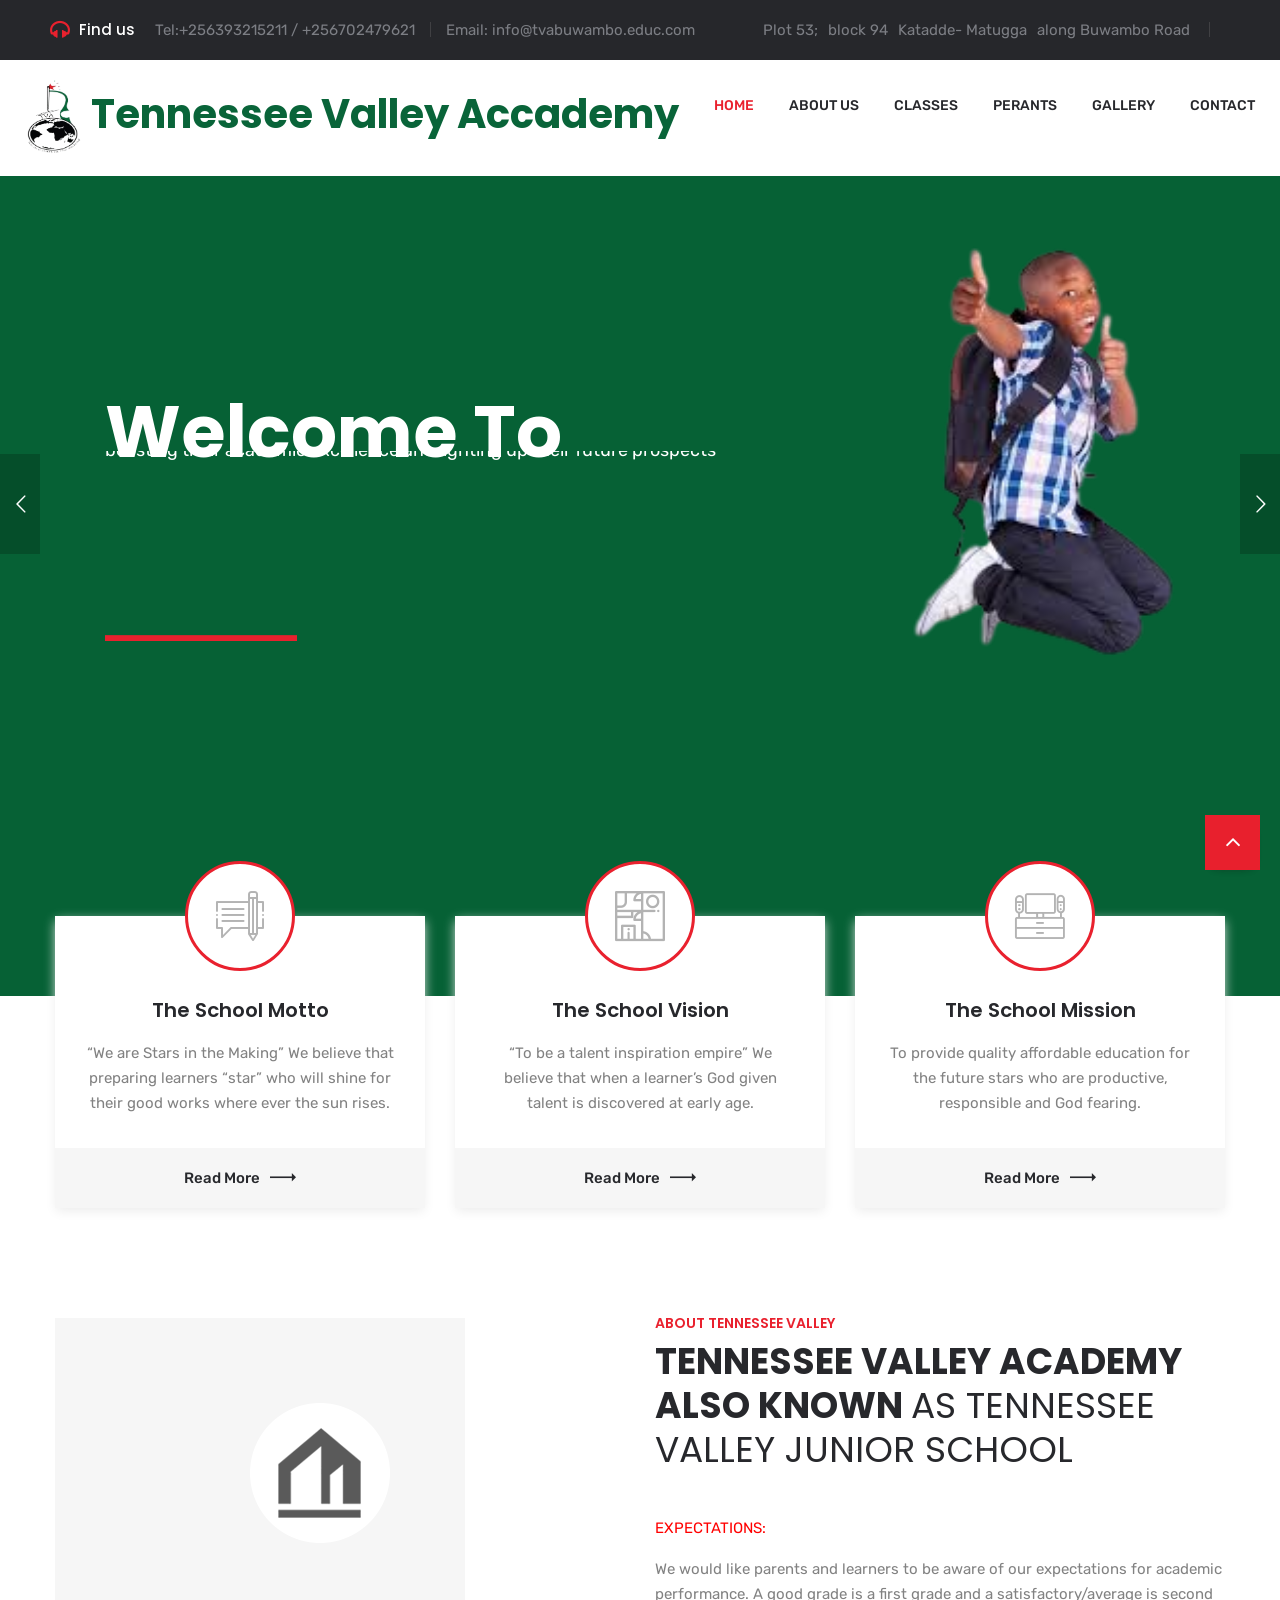
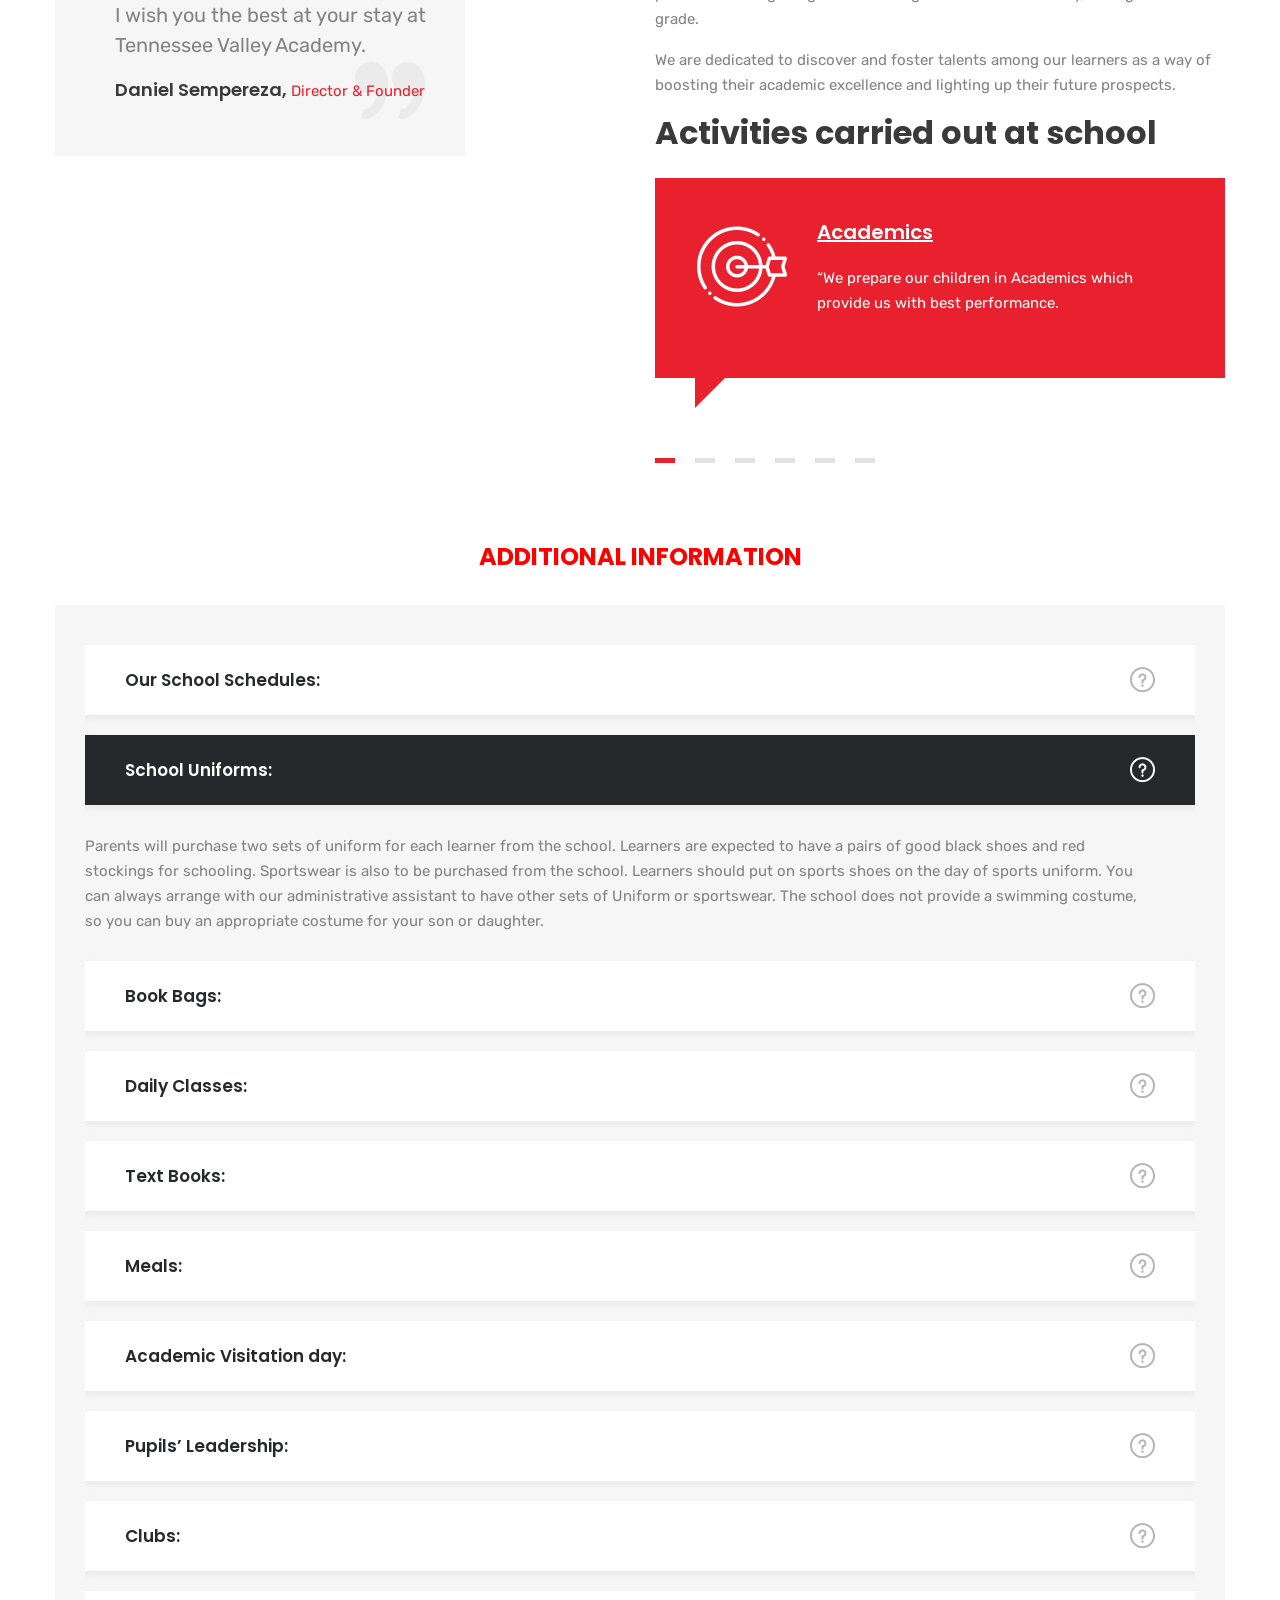
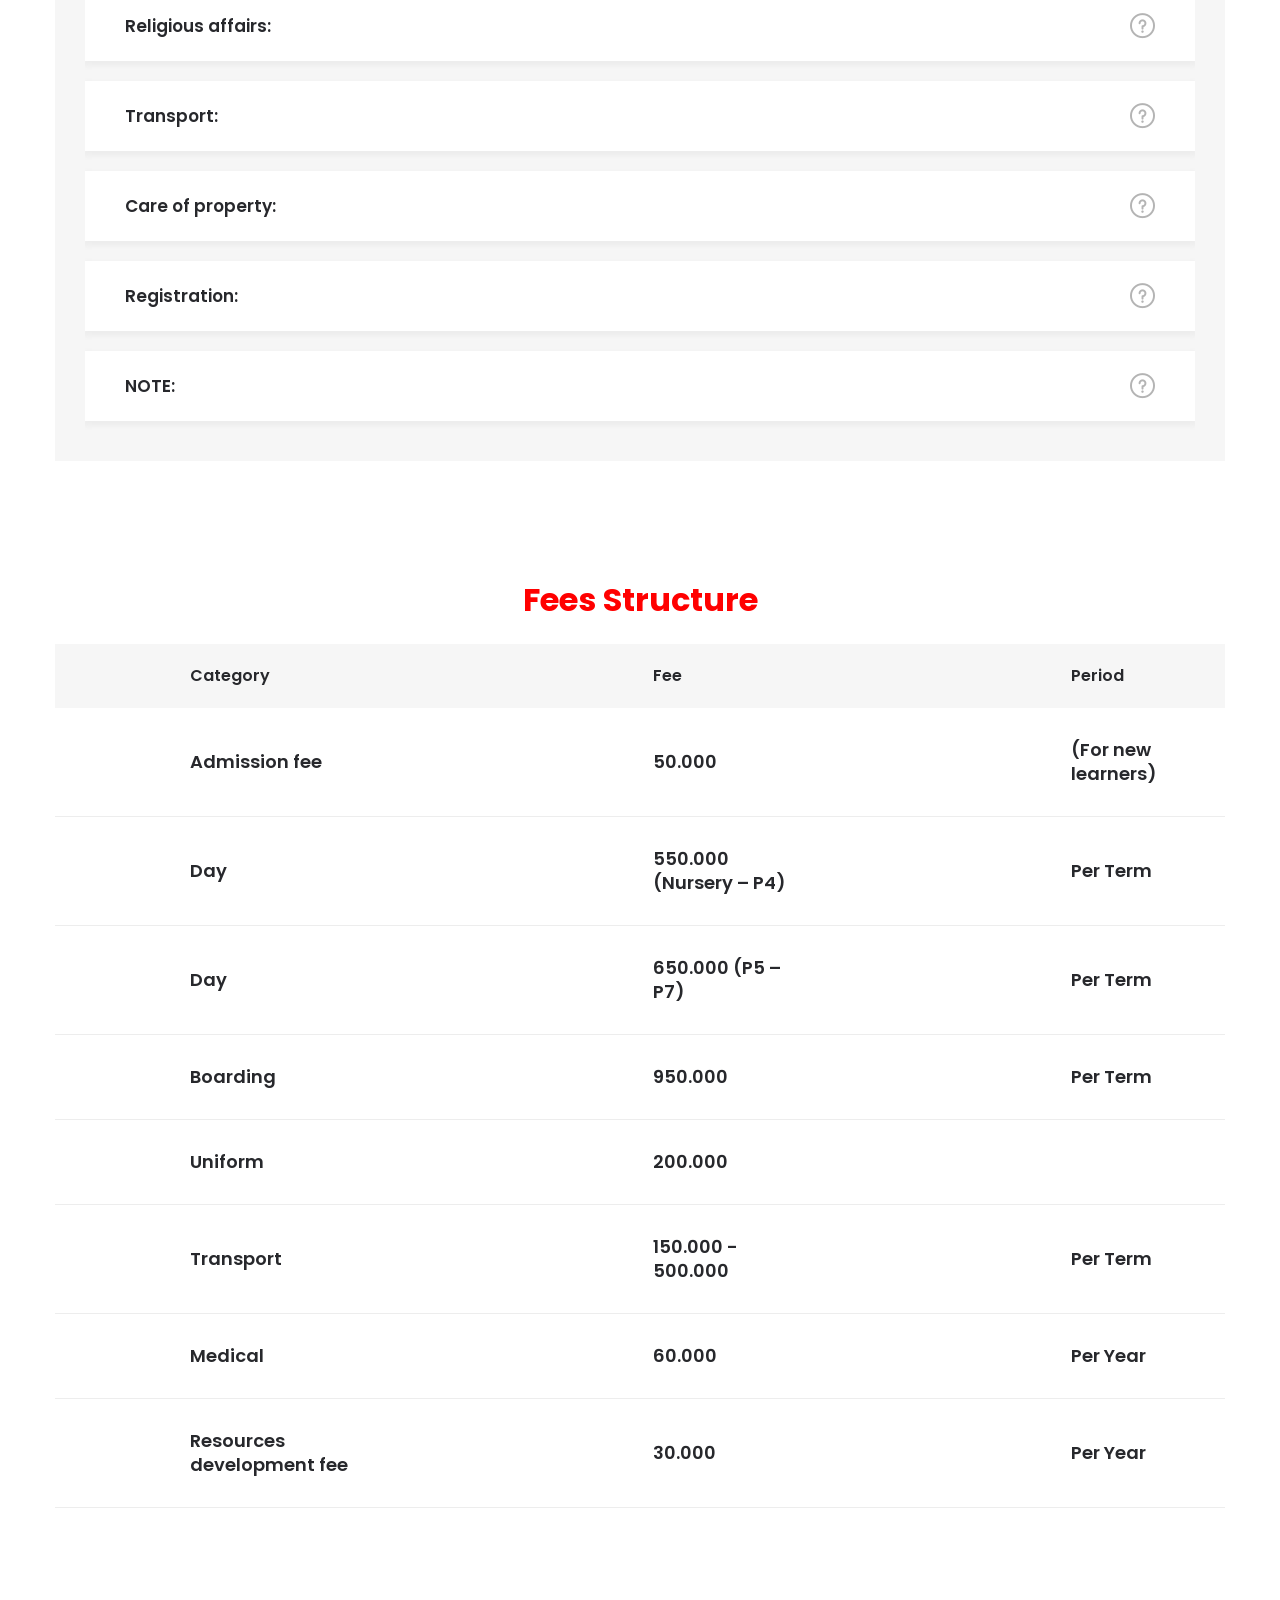
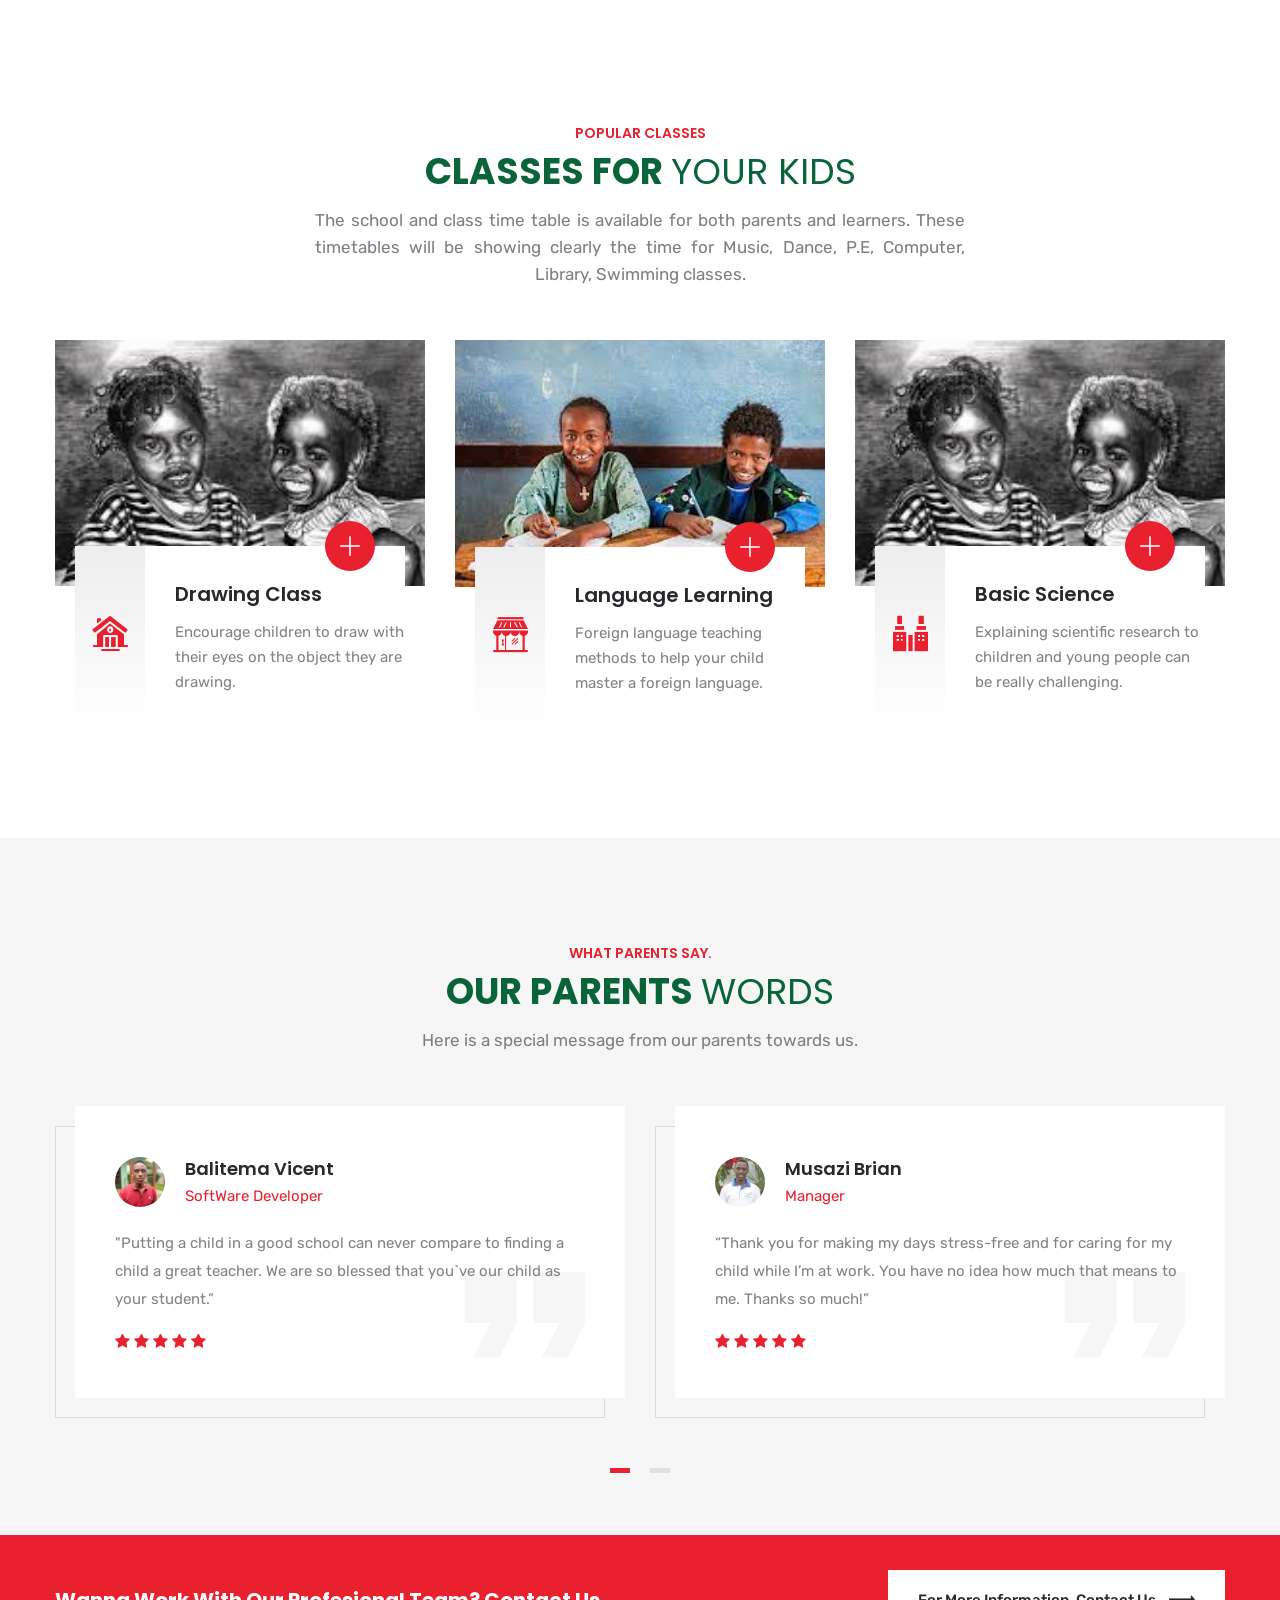
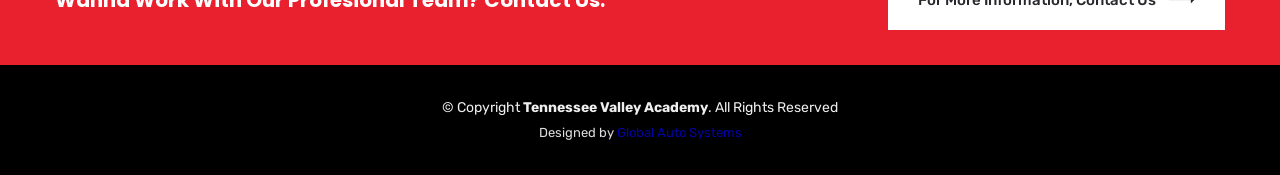
==== index.html @ 2273bd42 "First Commit" ====
<!DOCTYPE html>
<html lang="en">


<!--   06:37:19 GMT -->
<head>
    <meta charset="UTF-8">
    <title>Tennessee Valley Academy</title>

    <!-- responsive meta -->
    <meta name="viewport" content="width=device-width, initial-scale=1">
    <!-- For IE -->
    <meta http-equiv="X-UA-Compatible" content="IE=edge">

    <!-- master stylesheet -->
    <link rel="stylesheet" href="css/style.css">
    <!-- Responsive stylesheet -->
    <link rel="stylesheet" href="css/responsive.css">
    <!-- Favicon -->
    <link rel="apple-touch-icon" sizes="180x180" href="images/favicon/apple-touch-icon.png">
    <link rel="icon" type="image/png" href="images/favicon/favicon-32x32.png" sizes="32x32">
    <link rel="icon" type="image/png" href="images/favicon/favicon-16x16.png" sizes="16x16">

    <!-- Fixing Internet Explorer-->
    <!--[if lt IE 9]>
        <script src="http://html5shiv.googlecode.com/svn/trunk/html5.js"></script>
        <script src="js/html5shiv.js"></script>
    <![endif]-->

</head>

<body>
    <div class="boxed_wrapper">

        <div class="preloader"></div>

          <!-- Start Top Bar style2 -->
          <section class="top-bar-style2">
            <div class="top-style2 clearfix">
                <div class="top-style2-left">
                    <p><span class="icon-music"></span>Find us </p>
                    <ul>
                        <li>Tel:+256393215211 / +256702479621</li>
                        <li>Email: info@tvabuwambo.educ.com</li>
                        <!-- <li>Web: www.tvabuwambo.educ.com</li> -->
                    </ul>
                </div>
                <div class="top-style2-right">
                    <ul class="top-right-menu">
                        <li><a href="#">Plot 53;</a></li>
                        <li><a href="#">block 94</a></li>
                        <li><a href="#">Katadde- Matugga</a></li>
                        <li><a href="#">along Buwambo Road</a></li>
                    </ul>
                  
                </div>
            </div>
        </section>
        <!-- End Top Bar style2 -->

         <!--Start Main Header-->
         <header class="main-header header-style2 stricky">
            <div class="inner-container clearfix">
                <div class="logo-box-style2 float-left">

                    <div style="display: flex;">
                    <div>
                    <a href="#">
                        <!-- <img style="height: 2cm;" src="images/resources/logologo.png" alt="Awesome Logo"> -->
                        <img style="height: 2cm;" src="images/resources/logo.png" alt="Awesome Logo">
                       
                    </a>
                  </div>
                <div style="margin-top: 10px; margin-left: 7px;">
                    <h1 style="color: #096439;">Tennessee Valley Accademy</h1>
                </div>
                </div>
                </div>
        
                <div class="main-menu-box float-right">
                    <nav class="main-menu style2 clearfix">
                        <div class="navbar-header clearfix">
                            <button type="button" class="navbar-toggle" data-toggle="collapse" data-target=".navbar-collapse">
                            <span class="icon-bar"></span>
                            <span class="icon-bar"></span>
                            <span class="icon-bar"></span>
                        </button>
                        </div>
                        <div class="navbar-collapse collapse clearfix">
                            <ul class="navigation clearfix">
                                <li class="current"><a href="index.html">Home</a>
                                
                                </li>
                                <li class=""><a href="about.html">About Us</a>
                                  
                                </li>
                                <li class=""><a href="services.html">Classes</a>
                                   
                                </li>
                                <li class=""><a href="project.html">Perants</a>
                                   
                                </li>
                                <li class=""><a href="blog.html">Gallery</a>
                                    
                                </li>
                                
                                <li><a href="contact.html">Contact</a></li>
                            </ul>
                        </div>
                    </nav>
                   
                </div>
            </div>
        </header>
        <!--End Main Header-->

        <!--Main Slider-->
        <section class="main-slider">
            <div class="rev_slider_wrapper fullwidthbanner-container" id="rev_slider_one_wrapper" data-source="gallery">
                <div class="rev_slider fullwidthabanner" id="rev_slider_one" data-version="5.4.1">
                    <ul style="background-color: #066135;">
                        <li data-description="Slide Description" data-easein="default" data-easeout="default" data-fsmasterspeed="1500" data-fsslotamount="7" data-fstransition="fade" data-hideafterloop="0" data-hideslideonmobile="off" data-index="rs-1689" data-masterspeed="default"
                            data-param1="" data-param10="" data-param2="" data-param3="" data-param4="" data-param5="" data-param6="" data-param7="" data-param8="" data-param9="" data-rotate="0" data-saveperformance="off" data-slotamount="default" data-thumb="images/slides/v1-1.jpg"
                            data-title="Slide Title" data-transition="parallaxvertical">

                            <!-- <img alt="" class="rev-slidebg" data-bgfit="cover" data-bgparallax="10" data-bgposition="center center" data-bgrepeat="no-repeat" data-no-retina="" src="images/slides/v1-1.jpg"> -->

                            <div class="col-lg-3 text-center text-lg-right" style="padding-bottom: 2cm; margin-top: 50px; margin-left: 21cm;">
                                <img class="img-fluid mt-7" style="height: 12cm; border-radius: 50%;" src="images/resources/af.png" alt="">
                                <!-- <img class="img-fluid mt-5" style="height: 11cm;" src="img/afc.png" alt=""> -->
                              
                            </div>
                          

                            <div class="tp-caption" data-paddingbottom="[0,0,0,0]" data-paddingleft="[0,0,0,0]" data-paddingright="[0,0,0,0]" data-paddingtop="[0,0,0,0]" data-responsive_offset="on" data-type="text" data-height="none" data-width="['800','800','700','500']" data-whitespace="normal"
                                data-hoffset="['15','15','15','15']" data-voffset="['-160','-100','-110','-105']" data-x="['left','left','left','left']" data-y="['middle','middle','middle','middle']" data-textalign="['top','top','top','top']" data-frames='[{"from":"y:[100%];z:0;rX:0deg;rY:0;rZ:0;sX:1;sY:1;skX:0;skY:0;","mask":"x:0px;y:0px;s:inherit;e:inherit;","speed":1500,"to":"o:1;","delay":1000,"ease":"Power3.easeInOut"},{"delay":"wait","speed":1000,"to":"auto:auto;","mask":"x:0;y:0;s:inherit;e:inherit;","ease":"Power3.easeInOut"}]'
                                style="z-index: 7; white-space: nowrap;">
                                <div class="slide-content left-slide">
                                    <div class="big-title">
                                        Welcome To
                                    </div>
                                </div>
                            </div>
                            <div class="tp-caption" data-paddingbottom="[0,0,0,0]" data-paddingleft="[0,0,0,0]" data-paddingright="[0,0,0,0]" data-paddingtop="[0,0,0,0]" data-responsive_offset="on" data-type="text" data-height="none" data-width="['800','800','700','500']" data-whitespace="normal"
                                data-hoffset="['15','15','15','15']" data-voffset="['-75','-10','-25','-30']" data-x="['left','left','left','left']" data-y="['middle','middle','middle','middle']" data-textalign="['top','top','top','top']" data-frames='[{"from":"y:[-100%];z:0;rX:0deg;rY:0;rZ:0;sX:1;sY:1;skX:0;skY:0;","mask":"x:0px;y:0px;s:inherit;e:inherit;","speed":1500,"to":"o:1;","delay":1500,"ease":"Power3.easeInOut"},
                        {"delay":"wait","speed":1000,"to":"auto:auto;","mask":"x:0;y:0;s:inherit;e:inherit;","ease":"Power3.easeInOut"}]' style="z-index: 7; white-space: nowrap;">
                        
                              <div class="slide-content left-slide">
                                  <div class="text" style="font-size: 40px; margin-bottom: 5px;">Tennessee Valley Academy</div>
                              </div>

                                <div class="slide-content left-slide">
                                    <div class="text" style="margin-bottom: 15px;">We are dedicated to discover and foster talents among our learners a way of </br> <span> boosting their academic excellence and lighting up their future prospects</span></div>
                                </div>
                            </div>
                            <div class="tp-caption" data-paddingbottom="[0,0,0,0]" data-paddingleft="[0,0,0,0]" data-paddingright="[0,0,0,0]" data-paddingtop="[0,0,0,0]" data-responsive_offset="on" data-type="text" data-height="none" data-width="['800','800','700','500']" data-whitespace="normal"
                                data-hoffset="['15','15','15','15']" data-voffset="['25','90','100','85']" data-x="['left','left','left','left']" data-y="['middle','middle','middle','middle']" data-textalign="['top','top','top','top']" data-frames='[{"from":"y:[100%];z:0;rX:0deg;rY:0;rZ:0;sX:1;sY:1;skX:0;skY:0;","mask":"x:0px;y:0px;s:inherit;e:inherit;","speed":1500,"to":"o:1;","delay":1500,"ease":"Power3.easeInOut"},{"delay":"wait","speed":1000,"to":"auto:auto;","mask":"x:0;y:0;s:inherit;e:inherit;","ease":"Power3.easeInOut"}]'
                                style="z-index: 7; white-space: nowrap;">
                                <div class="slide-content left-slide">
                                    <div class="btn-box">
                                        <a class="btn-one" href="about.html">About School<span class="flaticon-next"></span></a>
                                        <a class="project-view-button" href="services.html">Classes<span style="font-size: 20px;">&deg</span>View</a>
                                    </div>
                                    
                                </div>
                                
                            </div>

                        </li>

                        <!-- <li data-description="Slide Description" data-easein="default" data-easeout="default" data-fsmasterspeed="1500" data-fsslotamount="7" data-fstransition="fade" data-hideafterloop="0" data-hideslideonmobile="off" data-index="rs-1687" data-masterspeed="default"
                            data-param1="" data-param10="" data-param2="" data-param3="" data-param4="" data-param5="" data-param6="" data-param7="" data-param8="" data-param9="" data-rotate="0" data-saveperformance="off" data-slotamount="default" data-thumb="images/slides/v1-2.jpg"
                            data-title="Slide Title" data-transition="parallaxvertical">

                            <img alt="" class="rev-slidebg" data-bgfit="cover" data-bgparallax="10" data-bgposition="center center" data-bgrepeat="no-repeat" data-no-retina="" src="images/slides/v1-2.jpg">


                            <div class="tp-caption" data-paddingbottom="[0,0,0,0]" data-paddingleft="[0,0,0,0]" data-paddingright="[0,0,0,0]" data-paddingtop="[0,0,0,0]" data-responsive_offset="on" data-type="text" data-height="none" data-width="['700','800','700','500']" data-whitespace="normal"
                                data-hoffset="['15','15','15','15']" data-voffset="['-160','-100','-110','-105']" data-x="['right','right','right','left']" data-y="['middle','middle','middle','middle']" data-textalign="['top','top','top','top']" data-frames='[{"from":"y:[100%];z:0;rX:0deg;rY:0;rZ:0;sX:1;sY:1;skX:0;skY:0;","mask":"x:0px;y:0px;s:inherit;e:inherit;","speed":1500,"to":"o:1;","delay":1000,"ease":"Power3.easeInOut"},{"delay":"wait","speed":1000,"to":"auto:auto;","mask":"x:0;y:0;s:inherit;e:inherit;","ease":"Power3.easeInOut"}]'
                                style="z-index: 7; white-space: nowrap;">
                                <div class="slide-content left-slide">
                                    <div class="big-title">
                                        Crafted better
                                    </div>
                                </div>
                            </div>
                            <div class="tp-caption" data-paddingbottom="[0,0,0,0]" data-paddingleft="[0,0,0,0]" data-paddingright="[0,0,0,0]" data-paddingtop="[0,0,0,0]" data-responsive_offset="on" data-type="text" data-height="none" data-width="['700','800','700','500']" data-whitespace="normal"
                                data-hoffset="['15','15','15','15']" data-voffset="['-75','-10','-25','-30']" data-x="['right','right','right','left']" data-y="['middle','middle','middle','middle']" data-textalign="['top','top','top','top']" data-frames='[{"from":"y:[-100%];z:0;rX:0deg;rY:0;rZ:0;sX:1;sY:1;skX:0;skY:0;","mask":"x:0px;y:0px;s:inherit;e:inherit;","speed":1500,"to":"o:1;","delay":1500,"ease":"Power3.easeInOut"},
                        {"delay":"wait","speed":1000,"to":"auto:auto;","mask":"x:0;y:0;s:inherit;e:inherit;","ease":"Power3.easeInOut"}]' style="z-index: 7; white-space: nowrap;">
                                <div class="slide-content left-slide">
                                    <div class="text">Our power of choice is untrammelled and when nothing prevents <br>our being able to do what we like best.</div>
                                </div>
                            </div>
                            <div class="tp-caption" data-paddingbottom="[0,0,0,0]" data-paddingleft="[0,0,0,0]" data-paddingright="[0,0,0,0]" data-paddingtop="[0,0,0,0]" data-responsive_offset="on" data-type="text" data-height="none" data-width="['700','800','700','500']" data-whitespace="normal"
                                data-hoffset="['15','15','15','15']" data-voffset="['25','90','100','85']" data-x="['right','right','right','left']" data-y="['middle','middle','middle','middle']" data-textalign="['top','top','top','top']" data-frames='[{"from":"y:[100%];z:0;rX:0deg;rY:0;rZ:0;sX:1;sY:1;skX:0;skY:0;","mask":"x:0px;y:0px;s:inherit;e:inherit;","speed":1500,"to":"o:1;","delay":1500,"ease":"Power3.easeInOut"},{"delay":"wait","speed":1000,"to":"auto:auto;","mask":"x:0;y:0;s:inherit;e:inherit;","ease":"Power3.easeInOut"}]'
                                style="z-index: 7; white-space: nowrap;">
                                <div class="slide-content left-slide">
                                    <div class="btn-box">
                                        <a class="btn-one" href="#">Our Services<span class="flaticon-next"></span></a>
                                        <a class="project-view-button" href="#">Project 360<span style="font-size: 20px;">&deg</span>View</a>
                                    </div>
                                </div>
                            </div>
                        </li> -->

                        <!-- <li data-description="Slide Description" data-easein="default" data-easeout="default" data-fsmasterspeed="1500" data-fsslotamount="7" data-fstransition="fade" data-hideafterloop="0" data-hideslideonmobile="off" data-index="rs-1688" data-masterspeed="default"
                            data-param1="" data-param10="" data-param2="" data-param3="" data-param4="" data-param5="" data-param6="" data-param7="" data-param8="" data-param9="" data-rotate="0" data-saveperformance="off" data-slotamount="default" data-thumb="images/slides/v1-3.jpg"
                            data-title="Slide Title" data-transition="parallaxvertical">
                            <img alt="" class="rev-slidebg" data-bgfit="cover" data-bgparallax="10" data-bgposition="center center" data-bgrepeat="no-repeat" data-no-retina="" src="images/slides/v1-3.jpg">

                            <div class="tp-caption" data-paddingbottom="[0,0,0,0]" data-paddingleft="[0,0,0,0]" data-paddingright="[0,0,0,0]" data-paddingtop="[0,0,0,0]" data-responsive_offset="on" data-type="text" data-height="none" data-width="['800','800','700','500']" data-whitespace="normal"
                                data-hoffset="['15','15','15','15']" data-voffset="['-160','-100','-110','-105']" data-x="['left','left','left','left']" data-y="['middle','middle','middle','middle']" data-textalign="['top','top','top','top']" data-frames='[{"from":"y:[100%];z:0;rX:0deg;rY:0;rZ:0;sX:1;sY:1;skX:0;skY:0;","mask":"x:0px;y:0px;s:inherit;e:inherit;","speed":1500,"to":"o:1;","delay":1000,"ease":"Power3.easeInOut"},{"delay":"wait","speed":1000,"to":"auto:auto;","mask":"x:0;y:0;s:inherit;e:inherit;","ease":"Power3.easeInOut"}]'
                                style="z-index: 7; white-space: nowrap;">
                                <div class="slide-content left-slide">
                                    <div class="big-title">
                                        Well invented
                                    </div>
                                </div>
                            </div>
                            <div class="tp-caption" data-paddingbottom="[0,0,0,0]" data-paddingleft="[0,0,0,0]" data-paddingright="[0,0,0,0]" data-paddingtop="[0,0,0,0]" data-responsive_offset="on" data-type="text" data-height="none" data-width="['800','800','700','500']" data-whitespace="normal"
                                data-hoffset="['15','15','15','15']" data-voffset="['-75','-10','-25','-30']" data-x="['left','left','left','left']" data-y="['middle','middle','middle','middle']" data-textalign="['top','top','top','top']" data-frames='[{"from":"y:[-100%];z:0;rX:0deg;rY:0;rZ:0;sX:1;sY:1;skX:0;skY:0;","mask":"x:0px;y:0px;s:inherit;e:inherit;","speed":1500,"to":"o:1;","delay":1500,"ease":"Power3.easeInOut"},
                        {"delay":"wait","speed":1000,"to":"auto:auto;","mask":"x:0;y:0;s:inherit;e:inherit;","ease":"Power3.easeInOut"}]' style="z-index: 7; white-space: nowrap;">
                                <div class="slide-content left-slide">
                                    <div class="text">Our power of choice is untrammelled and when nothing prevents <br>our being able to do what we like best.</div>
                                </div>
                            </div>
                            <div class="tp-caption" data-paddingbottom="[0,0,0,0]" data-paddingleft="[0,0,0,0]" data-paddingright="[0,0,0,0]" data-paddingtop="[0,0,0,0]" data-responsive_offset="on" data-type="text" data-height="none" data-width="['800','800','700','500']" data-whitespace="normal"
                                data-hoffset="['15','15','15','15']" data-voffset="['25','90','100','85']" data-x="['left','left','left','left']" data-y="['middle','middle','middle','middle']" data-textalign="['top','top','top','top']" data-frames='[{"from":"y:[100%];z:0;rX:0deg;rY:0;rZ:0;sX:1;sY:1;skX:0;skY:0;","mask":"x:0px;y:0px;s:inherit;e:inherit;","speed":1500,"to":"o:1;","delay":1500,"ease":"Power3.easeInOut"},{"delay":"wait","speed":1000,"to":"auto:auto;","mask":"x:0;y:0;s:inherit;e:inherit;","ease":"Power3.easeInOut"}]'
                                style="z-index: 7; white-space: nowrap;">
                                <div class="slide-content left-slide">
                                    <div class="btn-box">
                                        <a class="btn-one" href="#">About Company<span class="flaticon-next"></span></a>
                                        <a class="project-view-button" href="#">Project 360<span style="font-size: 20px;">&deg</span>View</a>
                                    </div>
                                </div>
                            </div>
                        </li> -->

                    </ul>
                </div>
            </div>
        </section>
        <!--End Main Slider-->

        <!--Start Highlights Area-->
        <section class="highlights-area">
            <div class="container">
                <div class="row">
                    <!--Start single highlight box-->
                    <div class="col-xl-4 col-lg-4">
                        <div class="single-highlight-box text-center wow fadeInUp" data-wow-delay="0ms" data-wow-duration="1200ms">
                            <div class="icon-holder">
                                <span class="icon-concept"></span>
                            </div>
                            <div class="inner-content">
                                <div class="text">
                                    <h3>The School Motto </h3>
                                    <p>“We are Stars in the Making” We believe that preparing learners “star” who will shine for their good works where ever the sun rises.</p>
                                </div>
                                <a class="btn-one" href="about.html">Read More<span class="flaticon-next"></span></a>
                            </div>
                        </div>
                    </div>
                    <!--End single highlight box-->
                    <!--Start single highlight box-->
                    <div class="col-xl-4 col-lg-4">
                        <div class="single-highlight-box text-center wow fadeInUp" data-wow-delay="200ms" data-wow-duration="1200ms">
                            <div class="icon-holder">
                                <span class="icon-scheme"></span>
                            </div>
                            <div class="inner-content">
                                <div class="text">
                                    <h3>The School Vision</h3>
                                    <p>“To be a talent inspiration empire” We believe that when a learner’s God given talent is discovered at early age.</p>
                                    <!-- this can foster their self esteem that results in productive citizens -->
                                </div>
                                <a class="btn-one" href="about.html">Read More<span class="flaticon-next"></span></a>
                            </div>
                        </div>
                    </div>
                    <!--End single highlight box-->
                    <!--Start single highlight box-->
                    <div class="col-xl-4 col-lg-4">
                        <div class="single-highlight-box text-center wow fadeInUp" data-wow-delay="400ms" data-wow-duration="1200ms">
                            <div class="icon-holder">
                                <span class="icon-cupboard"></span>
                            </div>
                            <div class="inner-content">
                                <div class="text">
                                    <h3>The School Mission</h3>
                                    <p>To provide quality affordable education for the future stars who are productive, responsible and God fearing.</p>
                                </div>
                                <a class="btn-one" href="about.html">Read More<span class="flaticon-next"></span></a>
                            </div>
                        </div>
                    </div>
                    <!--End single highlight box-->
                </div>
            </div>
        </section>
        <!--End Highlights Area-->

        <!--Start about area-->
        <section class="about-area">
            <div class="container">
                <div class="row">
                    <div class="col-xl-5 col-lg-5">
                        <div class="about-image-box">
                            <div class="inner-box">
                                <!-- <img src="images/resources/about-image.jpg" alt="Awesome Image"> -->
                                <div class="col-lg-4" data-aos="fade-right">
                                    <!-- <img src="img/afc.png" class="img-fluid" alt=""> -->
                                    <video autoplay muted loop id="bg-video" style="width: 10cm; margin-left: 100px; padding-right: 15px; border-radius: 50%;">
                                        <source src="images/resources/video.mp4" type="video/mp4" />
                                    </video>
                                  </div>
                                <div class="overlay">
                                    <div class="box">
                                        <div class="icon wow zoomIn" data-wow-delay="300ms" data-wow-duration="1500ms">
                                            <img src="images/icon/home.png" alt="Home Icon">
                                        </div>
                                    </div>
                                </div>
                            </div>
                            <div class="text-box">
                                <p>I wish you the best at your stay at Tennessee Valley Academy.</p>
                                <h3>Daniel Sempereza, <span>Director & Founder</span></h3>
                            </div>
                        </div>
                    </div>
                    <div class="col-xl-7 col-lg-7">
                        <div class="about-text">
                            <div class="sec-title">
                                <p>About Tennessee Valley</p>
                                <div class="title">Tennessee Valley Academy<br> also known <span>as Tennessee Valley Junior School</span></div>
                            </div>
    
                            <div class="inner-content">

                                <p style="color: red;">EXPECTATIONS:</p>

                                <div class="text">
                                    <p>We would like parents and learners to be aware of our expectations for academic performance. A good grade is a first grade and a satisfactory/average is second grade.</p>
                                    <p>We are dedicated to discover and foster talents among our learners as a way of boosting their academic excellence and lighting up their future prospects.</p>
                                    <h2>Activities carried out at school</h2>
                                </div>
                                <div class="about-carousel-box owl-carousel owl-theme">
                                    <!--Start Single Box-->
                                    <div class="single-box">
                                        <div class="icon-holder">
                                            <span class="icon-target"></span>
                                        </div>
                                        <div class="text-holder">
                                            <h3>Academics</h3>
                                            <p>“We prepare our children in Academics which provide us with best performance.</p>
                                        </div>
                                    </div>
                                    <!--End Single Box-->
                                    <!--Start Single Box-->
                                    <div class="single-box">
                                        <div class="icon-holder">
                                            <span class="icon-target"></span>
                                        </div>
                                        <div class="text-holder">
                                            <h3>Music,Dance and Drammer</h3>
                                            <p>We give our children a chance to discover their talents in everything and also in music dance and drammer.</p>
                                        </div>
                                    </div>
                                    <!--End Single Box-->
                                    <!--Start Single Box-->
                                    <div class="single-box">
                                        <div class="icon-holder">
                                            <span class="icon-target"></span>
                                        </div>
                                        <div class="text-holder">
                                            <h3>Physical Education (P.E)</h3>
                                            <p>We train our children on how to be healthy and to live healthy and to stay healthy.</p>
                                        </div>
                                    </div>
                                    <!--End Single Box-->
                                    <!--Start Single Box-->
                                      <div class="single-box">
                                        <div class="icon-holder">
                                            <span class="icon-target"></span>
                                        </div>
                                        <div class="text-holder">
                                            <h3>Computer</h3>
                                            <p>Technology is key and that is why we train our children about technology and since we live with technology.</p>
                                        </div>
                                    </div>
                                    <!--End Single Box-->
                                     <!--Start Single Box-->
                                     <div class="single-box">
                                        <div class="icon-holder">
                                            <span class="icon-target"></span>
                                        </div>
                                        <div class="text-holder">
                                            <h3>Library</h3>
                                            <p>We have a very nice and well organised Library for our kids that enables them to have a cool environment for their studies.</p>
                                        </div>
                                    </div>
                                    <!--End Single Box-->
                                    <!--Start Single Box-->
                                    <div class="single-box">
                                        <div class="icon-holder">
                                            <span class="icon-target"></span>
                                        </div>
                                        <div class="text-holder">
                                            <h3>Swimming classes</h3>
                                            <p>We have Swimming classes with well trained teachers that guide our children and teach them new skills of swimming.</p>
                                        </div>
                                    </div>
                                    <!--End Single Box-->
                                
                                    
                                </div>

                            </div>
                        </div>
                    </div>
                </div>

            </div>
        </section>
        <!--End about Area-->


             <!--Start Single Service Area-->
             <section class="single-service-area">
                <div class="container">
                    <div class="row">
                      
                        <div class="col-xl-12 col-lg-12 col-md-12 col-sm-12">
                        
                    
                            <div class="additional-information-box">
                                <div class="title" style="text-align: center;">
                                    <h2 style="color: red;">Additional Information</h2>
                                </div>
                                <div class="inner-content">
                                    <div class="row">
                                        <div class="col-xl-12">
                                            <div class="additional-info-content-box">
                                                <div class="accordion-box">
                                                    <!--Start single accordion box-->
                                                    <div class="accordion accordion-block">
                                                        <div class="accord-btn">
                                                            <h4>Our School Schedules:</h4>
                                                        </div>
                                                        <div class="accord-content">
                                                            <p>The school and class time table is available for both parents and learners. These timetables will be showing clearly the time for Music, Dance, P.E, Computer, Library, Swimming classes, etc.</p>
                                                        </div>
                                                    </div>
                                                    <!--End single accordion box-->
                                                    <!--Start single accordion box-->
                                                    <div class="accordion accordion-block">
                                                        <div class="accord-btn active">
                                                            <h4>School Uniforms:</h4>
                                                        </div>
                                                        <div class="accord-content collapsed">
                                                            <p>Parents will purchase two sets of uniform for each learner from the school. Learners are expected to have a pairs of good black shoes and red stockings for schooling. 
                                                            Sportswear is also to be purchased from the school.  Learners should put on sports shoes on the day of sports uniform. You can always arrange with our administrative assistant to have other sets of Uniform or sportswear.
                                                            The school does not provide a swimming costume, so you can buy an appropriate costume for your son or daughter.
                                                            </p>
                                                        </div>
                                                    </div>
                                                    <!--End single accordion box-->
                                                    <!--Start single accordion box-->
                                                    <div class="accordion accordion-block">
                                                        <div class="accord-btn">
                                                            <h4>Book Bags:</h4>
                                                        </div>
                                                        <div class="accord-content">
                                                            <p>The school will not provide school bags but may advise you the type of bag to buy.
                                                            Learners are advised to be careful with their items by using these bags for safe custody.
                                                            </p>
                                                        </div>
                                                    </div>
                                                    <!--End single accordion box-->
                                                    <!--Start single accordion box-->
                                                    <div class="accordion accordion-block">
                                                        <div class="accord-btn">
                                                            <h4>Daily Classes:</h4>
                                                        </div>
                                                        <div class="accord-content">
                                                            <p>The school will begin classes at exactly 7:30am - 4:00pm for primary section, and 7:45am – 1:00pm for nursery section from Monday to Friday.</p>
                                                        </div>
                                                    </div>
                                                    <!--End single accordion box-->
                                                    <!--Start single accordion box-->
                                                    <div class="accordion accordion-block">
                                                        <div class="accord-btn">
                                                            <h4>Text Books:</h4>
                                                        </div>
                                                        <div class="accord-content">
                                                            <p>The school will provide the learners with text books to use and a booklist for those interested in purchasing personal copies.</p>
                                                        </div>
                                                    </div>
                                                    <!--End single accordion box-->
                                                    <!--Start single accordion box-->
                                                    <div class="accordion accordion-block">
                                                        <div class="accord-btn">
                                                            <h4>Meals:</h4>
                                                        </div>
                                                        <div class="accord-content">
                                                            <p>Meals will be provided at school, they will include tea and a hot snack break. Lunch will also be provided. In case of an interest in packing a snack for your child let us know of it to check the healthy standards. The menu for lunch and supper (for boarding learners) will be provided to parents. It will be rotational but meals with pork will not be provided.</p>
                                                        </div>
                                                    </div>
                                                    <!--End single accordion box-->
                                                      <!--Start single accordion box-->
                                                      <div class="accordion accordion-block">
                                                        <div class="accord-btn">
                                                            <h4>Academic Visitation day:</h4>
                                                        </div>
                                                        <div class="accord-content">
                                                            <p>There will be an academic visitation ONCE every term communicated by the school. Parents are always encouraged check on their child’s note books and home work and boarding learners can be checked upon on every last Sunday of the month to monitor their progress. We will be having midterm reports for all learners issued on academic visitation day.    
                                                            </p>
                                                        </div>
                                                    </div>
                                                    <!--End single accordion box-->
                                                      <!--Start single accordion box-->
                                                      <div class="accordion accordion-block">
                                                        <div class="accord-btn">
                                                            <h4>Pupils’ Leadership:</h4>
                                                        </div>
                                                        <div class="accord-content">
                                                            <p>The school has a prefectorate body which is elected by pupils themselves; we    encourage you to give your child confidence to stand for any available post. 

                                                            </p>
                                                        </div>
                                                    </div>
                                                    <!--End single accordion box-->
                                                      <!--Start single accordion box-->
                                                      <div class="accordion accordion-block">
                                                        <div class="accord-btn">
                                                            <h4>Clubs:</h4>
                                                        </div>
                                                        <div class="accord-content">
                                                            <p>We run different clubs to enable our learners build confidence, boost their brain power,        improve their self esteem, instill great discipline, learn patience, teamwork, creativity, and build physical and emotional development.

                                                            </p>
                                                            <h3 style="color: red; margin-top: 25px; margin-bottom: 12px;">Below are our clubs currently:</h3>
                                                            <p>Music club (school choir and school band),  Swimming, Badminton , Football, Net ball,    writers club, art and craft, debate and quiz club(for primary)  and storytelling club ( for nursery)

                                                            </p>
                                                        </div>
                                                    </div>
                                                    <!--End single accordion box-->
                                                     <!--Start single accordion box-->
                                                     <div class="accordion accordion-block">
                                                        <div class="accord-btn">
                                                            <h4>Religious affairs:</h4>
                                                        </div>
                                                        <div class="accord-content">
                                                            <p>Children are given the opportunity to interact with leaders from their respective religious denominations during the religious affairs period every Wednesday. The Anglicans, Catholics, Seventh day Adventists and Muslims religious leaders are respectively considered. 

                                                            </p>
                                                        </div>
                                                    </div>
                                                    <!--End single accordion box-->
                                                     <!--Start single accordion box-->
                                                     <div class="accordion accordion-block">
                                                        <div class="accord-btn">
                                                            <h4>Transport:</h4>
                                                        </div>
                                                        <div class="accord-content">
                                                            <p>Transport will be provided to and from school for non boarding learners but at a cost. It is mandatory to sign a copy of rules and regulations governing the transport of learners. A route map will be drawn for convenience.  

                                                            </p>
                                                        </div>
                                                    </div>
                                                    <!--End single accordion box--> <!--Start single accordion box-->
                                                     <div class="accordion accordion-block">
                                                        <div class="accord-btn">
                                                            <h4>Care of property:</h4>
                                                        </div>
                                                        <div class="accord-content">
                                                            <p>Parents, you can assist us with your child’s development by monitoring his or her personal property whenever she/he returns home. Learners will take better care of their property if they know that you will check on these matters and have appropriate consequences for improper behavior.  

                                                            </p>
                                                            <h3 style="color: red; margin-top: 12px;">Learners are charged for any damage to school property and other consequences are provided following the school’s discipline policy.</h3>
                                                        </div>
                                                    </div>
                                                    <!--End single accordion box-->
                                                     <!--Start single accordion box-->
                                                     <div class="accordion accordion-block">
                                                        <div class="accord-btn">
                                                            <h4>Registration:</h4>
                                                        </div>
                                                        <div class="accord-content">
                                                            <p>Registration will take place on arrival. A child is expected to have two recent taken photographs, a copy of report from his/her former school, and this admission letter. Please note that the school will not refund school fees after registration.   

                                                            </p>
                                                        </div>
                                                    </div>
                                                    <!--End single accordion box-->
                                                     <!--Start single accordion box-->
                                                     <div class="accordion accordion-block">
                                                        <div class="accord-btn">
                                                            <h4>NOTE:</h4>
                                                        </div>
                                                        <div class="accord-content">
                                                            <h3 style="color: red;margin-bottom: 12px;">RETURN THIS FORM WITH PAYEMENTS OR AFTER THE DEPOST OF FUNDS HAVE BEEN MADE TO THE SCHOOL ACCOUNT.</h3>
                                                            <p>The learner of this school is expected to be part of the formation of culture which everybody shall be proud of. The learner is expected to be very responsible with degree of respect for all staff members, him/her self, for others and the property of the school and colleagues.  

                                                            </p>
                                                        </div>
                                                    </div>
                                                    <!--End single accordion box-->
                                                </div>
                                            </div>
    
                                        </div>
                                    </div>
                                </div>
                            </div>
    
    
                        </div>
                    </div>
                </div>
            </section>
            <!--End Single Service Area-->

               <!--Start cart area-->
        <section class="cart-area">
            <div class="container">
                <div class="row">
                    <div class="col-xl-12 col-lg-12 col-md-12 col-sm-12">
                        <div class="title" style="text-align: center; margin-bottom: 25px;">
                            <h2 style="color: red;">Fees Structure</h2>
                        </div>
                        <div class="table-outer">
                            <table class="cart-table">
                                <thead class="cart-header">
                                    <tr>
                                        <th>&nbsp;</th>
                                        <th>Category</th>
                                        <th>&nbsp;</th>
                                        <th>&nbsp;</th>
                                        <th>Fee</th>
                                        <th>&nbsp;</th>
                                        <th>&nbsp;</th>
                                        <th>Period</th>
                                        
                                    </tr>
                                </thead>
                                <tbody>
                                    <tr>
                                
                                        <th>&nbsp;</th>
                                        <td class="">Admission fee</td>
                                        <td>&nbsp;</td>
                                        <th>&nbsp;</th>
                                        <td class="">50.000</td>
                                        <td>&nbsp;</td>
                                        <th>&nbsp;</th>
                                        <td class="">(For new learners)</td>
                                        
                                    </tr>
                                    <tr>
                                
                                        <th>&nbsp;</th>
                                        <td class="">Day</td>
                                        <td>&nbsp;</td>
                                        <th>&nbsp;</th>
                                        <td class="">550.000 (Nursery – P4)</td>
                                        <td>&nbsp;</td>
                                        <th>&nbsp;</th>
                                        <td class="">Per Term</td>
                                        
                                    </tr>
                                    <tr>
                                
                                        <th>&nbsp;</th>
                                        <td class="">Day</td>
                                        <td>&nbsp;</td>
                                        <th>&nbsp;</th>
                                        <td class="">650.000 (P5 – P7)</td>
                                        <td>&nbsp;</td>
                                        <th>&nbsp;</th>
                                        <td class="">Per Term</td>
                                        
                                    </tr>
                                    <tr>
                                
                                        <th>&nbsp;</th>
                                        <td class="">Boarding</td>
                                        <td>&nbsp;</td>
                                        <th>&nbsp;</th>
                                        <td class="">950.000</td>
                                        <td>&nbsp;</td>
                                        <th>&nbsp;</th>
                                        <td class="">Per Term</td>
                                        
                                    </tr>
                                    <tr>
                                
                                        <th>&nbsp;</th>
                                        <td class="">Uniform</td>
                                        <td>&nbsp;</td>
                                        <th>&nbsp;</th>
                                        <td class="">200.000</td>
                                        <td>&nbsp;</td>
                                        <th>&nbsp;</th>
                                        <td class=""> </td>
                                        
                                    </tr>
                                    <tr>
                                
                                        <th>&nbsp;</th>
                                        <td class="">Transport</td>
                                        <td>&nbsp;</td>
                                        <th>&nbsp;</th>
                                        <td class="">150.000 - 500.000</td>
                                        <td>&nbsp;</td>
                                        <th>&nbsp;</th>
                                        <td class="">Per Term</td>
                                        
                                    </tr>
                                    <tr>
                                
                                        <th>&nbsp;</th>
                                        <td class="">Medical</td>
                                        <td>&nbsp;</td>
                                        <th>&nbsp;</th>
                                        <td class="">60.000</td>
                                        <td>&nbsp;</td>
                                        <th>&nbsp;</th>
                                        <td class="">Per Year</td>
                                        
                                    </tr>
                                    <tr>
                                
                                        <th>&nbsp;</th>
                                        <td class="">Resources development fee</td>
                                        <td>&nbsp;</td>
                                        <th>&nbsp;</th>
                                        <td class="">30.000</td>
                                        <td>&nbsp;</td>
                                        <th>&nbsp;</th>
                                        <td class="">Per Year</td>
                                        
                                    </tr>
                                   
                                </tbody>
                            </table>
                        </div>
                    </div>
                </div>
            </div>
        </section>
        <!--End cart area-->

        <!--Start Working Area-->
        <section class="working-area">
            <div class="container">
                <div class="sec-title with-text max-width text-center wow fadeInDown" data-wow-delay="100ms" data-wow-duration="1200ms">
                    <p>Popular Classes</p>
                    <div class="title clr-white" style="color: #096439;">Classes for  <span>Your Kids</span></div>
                    <p class="bottom-text" style="text-align: justify; text-align-last: center;">The school and class time table is available for both parents and learners. These timetables will be showing clearly the time for Music, Dance, P.E, Computer, Library, Swimming classes.</p>
                </div>
                <div class="row">
                    <!--Start Single Working Box-->
                    <div class="col-xl-4 col-lg-4">
                        <div class="single-working-box wow fadeInDown" data-wow-delay="0ms">
                            <div class="img-holder">
                                <div class="inner">
                                    <img src="images/resources/drawing.jpg" alt="Awesome Image">
                                    <div class="overlay-style-one"></div>
                                </div>
                            </div>
                            <div class="text-holder">
                                <div class="plus-icon-box"><span class="icon-plus"></span></div>
                                <div class="outer-box">
                                    <div class="icon">
                                        <div class="inner">
                                            <div class="box">
                                                <span class="icon-architecture-and-city1"></span>
                                            </div>
                                        </div>
                                    </div>
                                    <div class="text">
                                        <h3>Drawing Class</h3>
                                        <p>Encourage children to draw with their eyes on the object they are drawing.</p>
                                    </div>
                                </div>
                            </div>
                        </div>
                    </div>
                    <!--End Single Working Box-->
                    <!--Start Single Working Box-->
                    <div class="col-xl-4 col-lg-4">
                        <div class="single-working-box wow fadeInDown" data-wow-delay="400ms">
                            <div class="img-holder">
                                <div class="inner">
                                    <img src="images/resources/language.jpg" alt="Awesome Image">
                                    <div class="overlay-style-one"></div>
                                </div>
                            </div>
                            <div class="text-holder">
                                <div class="plus-icon-box"><span class="icon-plus"></span></div>
                                <div class="outer-box">
                                    <div class="icon">
                                        <div class="inner">
                                            <div class="box">
                                                <span class="icon-shop"></span>
                                            </div>
                                        </div>
                                    </div>
                                    <div class="text">
                                        <h3>Language Learning</h3>
                                        <p>Foreign language teaching methods to help your child master a foreign language.</p>
                                    </div>
                                </div>
                            </div>
                        </div>
                    </div>
                    <!--End Single Working Box-->
                    <!--Start Single Working Box-->
                    <div class="col-xl-4 col-lg-4">
                        <div class="single-working-box wow fadeInDown" data-wow-delay="800ms">
                            <div class="img-holder">
                                <div class="inner">
                                    <img src="images/resources/drawing.jpg" alt="Awesome Image">
                                    <div class="overlay-style-one"></div>
                                </div>
                            </div>
                            <div class="text-holder">
                                <div class="plus-icon-box"><span class="icon-plus"></span></div>
                                <div class="outer-box">
                                    <div class="icon">
                                        <div class="inner">
                                            <div class="box">
                                                <span class="icon-company"></span>
                                            </div>
                                        </div>
                                    </div>
                                    <div class="text">
                                        <h3>Basic Science</h3>
                                        <p>Explaining scientific research to children and young people can be really challenging.</p>
                                    </div>
                                </div>
                            </div>
                        </div>
                    </div>
                    <!--End Single Working Box-->
                </div>
            </div>
        </section>
        <!--End Working Area-->


          <!--Start Testimonial Style3 Area-->
          <section class="testimonial-style3-area">
            <div class="container">
                <div class="sec-title with-text max-width text-center wow fadeInDown" data-wow-delay="100ms" data-wow-duration="1200ms">
                    <p>What Parents Say.</p>
                    <div class="title" style="color: #096439;">Our Parents <span>Words</span></div>
                    <p class="bottom-text">Here is a special message from our parents towards us.</p>
                </div>
                <div class="row">
                    <div class="col-xl-12 col-lg-12">
                        <div class="testimonial-carousel-2 owl-carousel owl-theme">
                            <!--Start Single Testimonial style2-->
                            <div class="single-testimonial-style3">
                                <div class="inner-content">
                                    <div class="client-info">
                                        <div class="image">
                                            <img src="images/resources/Vicent.png" alt="Awesome Image">
                                        </div>
                                        <div class="title">
                                            <h3>Balitema Vicent</h3>
                                            <span>SoftWare Developer</span>
                                        </div>
                                    </div>
                                    <div class="text-box">
                                        <p>"Putting a child in a good school can never compare to finding a child a great teacher. We are so blessed that you`ve our child as your student.”</p>
                                    </div>
                                    <div class="review-box">
                                        <ul>
                                            <li><i class="fa fa-star"></i></li>
                                            <li><i class="fa fa-star"></i></li>
                                            <li><i class="fa fa-star"></i></li>
                                            <li><i class="fa fa-star"></i></li>
                                            <li><i class="fa fa-star"></i></li>
                                        </ul>
                                    </div>
                                </div>
                            </div>
                            <!--End Single Testimonial style2 -->
                            <!--Start Single Testimonial style2-->
                            <div class="single-testimonial-style3">
                                <div class="inner-content">
                                    <div class="client-info">
                                        <div class="image">
                                            <img src="images/resources/Brian.png" alt="Awesome Image">
                                        </div>
                                        <div class="title">
                                            <h3>Musazi Brian</h3>
                                            <span>Manager</span>
                                        </div>
                                    </div>
                                    <div class="text-box">
                                        <p>“Thank you for making my days stress-free and for caring for my child while I’m at work. You have no idea how much that means to me. Thanks so much!”</p>
                                    </div>
                                    <div class="review-box">
                                        <ul>
                                            <li><i class="fa fa-star"></i></li>
                                            <li><i class="fa fa-star"></i></li>
                                            <li><i class="fa fa-star"></i></li>
                                            <li><i class="fa fa-star"></i></li>
                                            <li><i class="fa fa-star"></i></li>
                                        </ul>
                                    </div>
                                </div>
                            </div>
                            <!--End Single Testimonial style2 -->

                            <!--Start Single Testimonial style2-->
                            <div class="single-testimonial-style3">
                                <div class="inner-content">
                                    <div class="client-info">
                                        <div class="image">
                                            <img src="images/resources/Mozart.png" alt="Awesome Image">
                                        </div>
                                        <div class="title">
                                            <h3>Ssempuuma Moses</h3>
                                            <span>SoftWare Developer</span>
                                        </div>
                                    </div>
                                    <div class="text-box">
                                        <p>"It is impossible to put a price tag on the kind of education our daughter receives because as a teacher, your guidance is truly priceless. Thank you.”</p>
                                    </div>
                                    <div class="review-box">
                                        <ul>
                                            <li><i class="fa fa-star"></i></li>
                                            <li><i class="fa fa-star"></i></li>
                                            <li><i class="fa fa-star"></i></li>
                                            <li><i class="fa fa-star"></i></li>
                                            <li><i class="fa fa-star"></i></li>
                                        </ul>
                                    </div>
                                </div>
                            </div>
                            <!--End Single Testimonial style2 -->
                        </div>
                    </div>
                </div>
            </div>
          
        </section>
        <!--End Testimonial Style3 Area-->

        <!--Start slogan area-->
        <section class="slogan-area">
            <div class="container">
                <div class="row">
                    <div class="col-xl-12">
                        <div class="inner-content flex-box-two fix">
                            <div class="title float-left">
                                <h3>Wanna Work With Our Profesional Team? Contact Us.</h3>
                            </div>
                            <div class="button float-right">
                                <a class="btn-one" href="contact.html">For More Information, contact us <span class="flaticon-next"></span></a>
                            </div>
                        </div>
                    </div>
                </div>
            </div>
        </section>
        <!--End slogan area-->

        <!--Start latest blog area-->
        <!-- <section class="latest-blog-area">
            <div class="container inner-content">
                <div class="sec-title text-center">
                    <p>News & Updates</p>
                    <div class="title">Latest From <span>Blog</span></div>
                </div>
                <div class="row">
            
                    <div class="col-xl-4 col-lg-4 col-md-12 col-sm-12">
                        <div class="single-blog-post wow fadeInLeft" data-wow-delay="0ms" data-wow-duration="1500ms">
                            <div class="img-holder">
                                <img src="images/blog/latest-b-v1-1.jpg" alt="Awesome Image">
                                <div class="overlay-style-two"></div>
                                <div class="overlay">
                                    <div class="box">
                                        <div class="link-icon">
                                            <a href="#"><span class="flaticon-zoom"></span></a>
                                        </div>
                                    </div>
                                </div>
                            </div>
                            <div class="text-holder">
                                <div class="post-date">
                                    <h3>02 <span>Mar 2019</span></h3>
                                </div>
                                <div class="meta-box">
                                    <ul class="meta-info">
                                        <li>By <a href="#">Rubin Santro</a></li>
                                        <li>In <a href="#">Contemporary</a></li>
                                    </ul>
                                </div>
                                <h3 class="blog-title"><a href="blog-single.html">Low cost interior designing ideas</a></h3>
                                <div class="text">
                                    <p>Same as saying through shrinkings from toil & our pain these cases perfectly simple.</p>
                                    <a class="btn-two" href="#">Read More<span class="flaticon-next"></span></a>
                                </div>
                            </div>
                        </div>
                    </div>
                  
                    <div class="col-xl-4 col-lg-4 col-md-12 col-sm-12">
                        <div class="single-blog-post wow fadeInLeft" data-wow-delay="200ms" data-wow-duration="1500ms">
                            <div class="img-holder">
                                <img src="images/blog/latest-b-v1-2.jpg" alt="Awesome Image">
                                <div class="overlay-style-two"></div>
                                <div class="overlay">
                                    <div class="box">
                                        <div class="link-icon">
                                            <a href="#"><span class="flaticon-zoom"></span></a>
                                        </div>
                                    </div>
                                </div>
                            </div>
                            <div class="text-holder">
                                <div class="post-date">
                                    <h3>24 <span>Feb 2019</span></h3>
                                </div>
                                <div class="meta-box">
                                    <ul class="meta-info">
                                        <li>By <a href="#">Mark Richrdson</a></li>
                                        <li>In <a href="#">Modern Paint</a></li>
                                    </ul>
                                </div>
                                <h3 class="blog-title"><a href="blog-single.html">Commercial design for project</a></h3>
                                <div class="text">
                                    <p>Which is the same as saying through shrinking from toil and pain. These cases are perfectly.</p>
                                    <a class="btn-two" href="#">Read More<span class="flaticon-next"></span></a>
                                </div>
                            </div>
                        </div>
                    </div>
                   
                    <div class="col-xl-4 col-lg-4 col-md-12 col-sm-12">
                        <div class="single-blog-post wow fadeInLeft" data-wow-delay="400ms" data-wow-duration="1500ms">
                            <div class="img-holder">
                                <img src="images/blog/latest-b-v1-3.jpg" alt="Awesome Image">
                                <div class="overlay-style-two"></div>
                                <div class="overlay">
                                    <div class="box">
                                        <div class="link-icon">
                                            <a href="#"><span class="flaticon-zoom"></span></a>
                                        </div>
                                    </div>
                                </div>
                            </div>
                            <div class="text-holder">
                                <div class="post-date">
                                    <h3>18 <span>Jan 2019</span></h3>
                                </div>
                                <div class="meta-box">
                                    <ul class="meta-info">
                                        <li>By <a href="#">Rubin Santro</a></li>
                                        <li>In <a href="#">Contemporary</a></li>
                                    </ul>
                                </div>
                                <h3 class="blog-title"><a href="blog-single.html">Our interior design prediction 2019</a></h3>
                                <div class="text">
                                    <p>Every pleasure is to be welcomed every pain avoided. in certain circumstances obligations.</p>
                                    <a class="btn-two" href="#">Read More<span class="flaticon-next"></span></a>
                                </div>
                            </div>
                        </div>
                    </div>
                   
                </div>
            </div>
        </section> -->
        <!--End latest blog area-->

        <!--Start Brand area-->
        <!-- <section class="brand-area">
            <div class="container">
                <div class="sec-title">
                    <p>Corporate Clients</p>
                    <div class="title">More than <span>2000 Clients</span></div>
                </div>
                <div class="row">
                    <div class="col-xl-12">
                        <ul class="brand-items-carousel owl-carousel owl-theme">
                           
                            <li class="single-brand-item wow fadeInUp" data-wow-delay="0ms" data-wow-duration="1500ms">
                                <a href="#"><img src="images/brand/1.png" alt="Awesome Brand Image"></a>
                                <div class="overlay-content">
                                    <p>Miesian</p>
                                </div>
                            </li>
                           
                            <li class="single-brand-item wow fadeInUp" data-wow-delay="200ms" data-wow-duration="1500ms">
                                <a href="#"><img src="images/brand/2.png" alt="Awesome Brand Image"></a>
                                <div class="overlay-content">
                                    <p>Miesian</p>
                                </div>
                            </li>
                          
                            <li class="single-brand-item wow fadeInUp" data-wow-delay="400ms" data-wow-duration="1500ms">
                                <a href="#"><img src="images/brand/3.png" alt="Awesome Brand Image"></a>
                                <div class="overlay-content">
                                    <p>Miesian</p>
                                </div>
                            </li>
                           
                            <li class="single-brand-item wow fadeInUp" data-wow-delay="600ms" data-wow-duration="1500ms">
                                <a href="#"><img src="images/brand/4.png" alt="Awesome Brand Image"></a>
                                <div class="overlay-content">
                                    <p>Miesian</p>
                                </div>
                            </li>
                           
                            <li class="single-brand-item wow fadeInUp" data-wow-delay="800ms" data-wow-duration="1500ms">
                                <a href="#"><img src="images/brand/5.png" alt="Awesome Brand Image"></a>
                                <div class="overlay-content">
                                    <p>Miesian</p>
                                </div>
                            </li>
                          
                            <li class="single-brand-item wow fadeInUp" data-wow-delay="800ms" data-wow-duration="1500ms">
                                <a href="#"><img src="images/brand/6.png" alt="Awesome Brand Image"></a>
                                <div class="overlay-content">
                                    <p>Miesian</p>
                                </div>
                            </li>
                          
                            <li class="single-brand-item wow fadeInUp" data-wow-delay="800ms" data-wow-duration="1500ms">
                                <a href="#"><img src="images/brand/5.png" alt="Awesome Brand Image"></a>
                                <div class="overlay-content">
                                    <p>Miesian</p>
                                </div>
                            </li>
                            
                            <li class="single-brand-item wow fadeInUp" data-wow-delay="800ms" data-wow-duration="1500ms">
                                <a href="#"><img src="images/brand/6.png" alt="Awesome Brand Image"></a>
                                <div class="overlay-content">
                                    <p>Miesian</p>
                                </div>
                            </li>
                      
                        </ul>
                    </div>
                </div>
            </div>
        </section> -->
        <!--End Brand area-->

        
        <!-- ======= Footer ======= -->
   <footer id="footer">
    <div class="container">
      <div class="copyright">
        &copy; Copyright <strong>Tennessee Valley Academy</strong>. All Rights Reserved
      </div>
      <div class="credits">
      
        Designed by <a style="color: #0500A5 ;" href="https://globalautosystems.co.ug/">Global Auto Systems</a>
      </div>
    </div>
  </footer>
  <!-- End Footer -->

    </div>


    
    <div class="scroll-to-top scroll-to-target" data-target="html"><span class="fa fa-angle-up"></span></div>




    <script src="js/jquery.js"></script>
    <script src="js/appear.js"></script>
    <script src="js/bootstrap.bundle.min.js"></script>
    <script src="js/bootstrap-select.min.js"></script>
    <script src="js/isotope.js"></script>
    <script src="js/jquery.bootstrap-touchspin.js"></script>
    <script src="js/jquery.countTo.js"></script>
    <script src="js/jquery.easing.min.js"></script>
    <script src="js/jquery.enllax.min.js"></script>
    <script src="js/jquery.fancybox.js"></script>
    <script src="js/jquery.mixitup.min.js"></script>
    <script src="js/jquery.paroller.min.js"></script>
    <script src="js/owl.js"></script>
    <script src="js/validation.js"></script>
    <script src="js/wow.js"></script>

    <!---
<script src="js/gmaps.js"></script>
<script src="http://maps.google.com/maps/api/js?key=AIzaSyB2uu6KHbLc_y7fyAVA4dpqSVM4w9ZnnUw"></script>
<script src="js/mapapi.js"></script> 
--->
    <script src="js/map-helper.js"></script>

    <script src="assets/language-switcher/jquery.polyglot.language.switcher.js"></script>
    <script src="assets/timepicker/timePicker.js"></script>
    <script src="assets/html5lightbox/html5lightbox.js"></script>

    <!--Revolution Slider-->
    <script src="plugins/revolution/js/jquery.themepunch.revolution.min.js"></script>
    <script src="plugins/revolution/js/jquery.themepunch.tools.min.js"></script>
    <script src="plugins/revolution/js/extensions/revolution.extension.actions.min.js"></script>
    <script src="plugins/revolution/js/extensions/revolution.extension.carousel.min.js"></script>
    <script src="plugins/revolution/js/extensions/revolution.extension.kenburn.min.js"></script>
    <script src="plugins/revolution/js/extensions/revolution.extension.layeranimation.min.js"></script>
    <script src="plugins/revolution/js/extensions/revolution.extension.migration.min.js"></script>
    <script src="plugins/revolution/js/extensions/revolution.extension.navigation.min.js"></script>
    <script src="plugins/revolution/js/extensions/revolution.extension.parallax.min.js"></script>
    <script src="plugins/revolution/js/extensions/revolution.extension.slideanims.min.js"></script>
    <script src="plugins/revolution/js/extensions/revolution.extension.video.min.js"></script>
    <script src="js/main-slider-script.js"></script>

    <!-- thm custom script -->
    <script src="js/custom.js"></script>



</body>


<!--   06:40:40 GMT -->
</html>
---- css/style.css ----
/***************************************************************************************************************
||||||||||||||||||||||||||       MASTER STYLESHEET FOR INTEXURE             ||||||||||||||||||||||||||||||||||||
****************************************************************************************************************
||||||||||||||||||||||||||                TABLE OF CONTENT               |||||||||||||||||||||||||||||||||||||||
****************************************************************************************************************
****************************************************************************************************************

01. Imported styles
02. Flaticon reset styles
03. Header styles
04. Mainmenu styles
05. Rev_slider_wrapper styles
66. Call to action area Style
07. Categories area style
08. Fact counter area style
09. Latest Blog area style
10. Latest blog area style 
11. Testimonial area style
12. Brand area style
13. Single service style
14. Pricing table area style
15. About page style
16. Account page style
17. 404 page style style
18. Blog page style
19. Blog single style
20. Contact page style

****************************************************************************************************************
||||||||||||||||||||||||||||            End TABLE OF CONTENT                ||||||||||||||||||||||||||||||||||||
****************************************************************************************************************/


@import url('https://fonts.googleapis.com/css?family=Poppins:200,200i,300,300i,400,400i,500,500i,600,600i,700,700i,800,800i,900,900i');
@import url('https://fonts.googleapis.com/css?family=Rubik:300,300i,400,400i,500,500i,700,700i,900,900i');


@import url(animate.css);
@import url(bootstrap.min.css);
@import url('bootstrap-select.min.css');
@import url('custom-animate.css');
@import url(font-awesome.min.css);
@import url('icomoon.css');
@import url('imp.css');
@import url(jquery.bootstrap-touchspin.css);
@import url('jquery.fancybox.min.css');
@import url(owl.css);
@import url(owl.theme.default.css);

@import url(../fonts/flaticon/flaticon.css);
/*** Price filter***/
@import url(../assets/price-filter/nouislider.css);
@import url(../assets/price-filter/nouislider.pips.css);
/*** Time picker css ***/
@import url(../assets/timepicker/timePicker.css);
/*** jquery ui css ***/
@import url(../assets/jquery-ui-1.11.4/jquery-ui.css);
/*** Revolution slider ***/
@import url(../plugins/revolution/css/settings.css);
@import url(../plugins/revolution/css/layers.css);
@import url(../plugins/revolution/css/navigation.css);
/*** Language Switcher ***/
@import url(../assets/language-switcher/polyglot-language-switcher.css);
@import url(../plugins/energy-icon/style.css);






/*==============================================
   Base Css
===============================================*/
*{
	margin:0px;
	padding:0px;
	border: none;
	outline: none;
	font-size: 100%;
}
html,
body { 
    height: 100%;
}
body {
    color: #828282;
    font-size: 15px;
    line-height: 25px;
    font-weight: 400;
    font-family: 'Rubik', sans-serif;
}
button:focus{
    outline: none;
}
button {
    cursor: pointer;
    border: none;
    background: transparent;
    padding: 0;
}
h1, h2, h3, h4, h5, h6 {
    color: #3a3a3a;
    font-weight: 700;
    font-family: 'Poppins', sans-serif;
    margin: 0;
}
h3 {
    color: #27282c;
    font-size: 20px; 
    line-height: 26px;
}
h4 {

}
a,
a:hover,
a:active,
a:focus {
    text-decoration: none;
    outline: none;
    border: none;
}



@media (min-width: 1200px) {
    .container {
        max-width: 1200px;
    }
}

.fix{
    position: relative;
    display: block;
    overflow: hidden;
}

img {
	max-width: 100%;
    height: auto;
}
i {
	font-style: normal;
}
ul,
li {
    list-style: none;
    margin: 0;
    padding: 0;
}
ol,
li{
    margin: 0;
    padding: 0;    
}
.clr1{
    color: #f36727;
}
.bgclr1{
    background: #f36727;    
}



.secpd1{
    padding: 100px 0;
}
.secpd2{
    padding: 100px 0 60px;
}
.secpd3{
    padding: 100px 0 70px;
}



.btn-one {
    position: relative;
    display: inline-block;
    background: #e9212e;
    color: #ffffff;
    font-size: 15px;
    line-height: 60px;
    font-weight: 500;
    text-transform: capitalize;
    font-family: 'Rubik', sans-serif;
    padding: 0 30px 0;
    transition: all 500ms ease;
}
.btn-one img {
    position: relative;
    display: inline-block;
    padding-left: 10px;
    width: auto;
}
.btn-one span:before {
    font-size: 26px;
    line-height: 14px;
    display: inline-block;
    padding-left: 10px;
    position: relative;
    top: 4px;
}
.btn-one:hover{
    color: #ffffff;
    background: #27282c;
}


.btn-two{
    color: #27282c;
    font-size: 15px;
    line-height: 20px;;
    font-weight: 500;
    text-transform: capitalize;
    font-family: 'Rubik', sans-serif;
    transition: all 500ms ease;
}
.btn-two span:before {
    position: relative;
    top: 5px;
    font-size: 26px;
    line-height: 14px;
    display: inline-block;
    padding-left: 10px;
}
.btn-two:hover{
    color: #e9212e;
}



.btn-three {
    position: relative;
    display: inline-block;
    background: #ffffff;
    color: #203260;
    font-size: 14px;
    line-height: 62px;
    font-weight: 700;
    height: 60px;
    text-transform: uppercase;
    font-family: 'Roboto', sans-serif;
    padding: 0 30px 0;
    border-radius: 5px;
    transition: all 500ms ease;
}
.btn-three span:before {
    position: relative;
    display: inline-block;
    top: 4px;
    padding-left: 9px;
    font-size: 20px;
    font-weight: 400;
}
.btn-three:hover{
    color: #3aa40c;
}



.sec-title {
    position: relative;
    display: block;
    margin-top: -5px;
    padding-bottom: 50px;
}
.sec-title.max-width{
    max-width: 650px;
    margin: -5px auto 0;
}
.sec-title.with-text{
    padding-bottom: 52px;    
}


.sec-title p{
    color: #e9212e;
    font-size: 14px;
    line-height: 20px;
    font-weight: 600;
    text-transform: uppercase;
    margin: 0 0 7px;
    font-family: 'Poppins', sans-serif;
}
.sec-title .title {
    position: relative;
    display: block;
    color: #27282c;
    font-size: 36px;
    line-height: 44px;
    font-weight: 700;
    text-transform: uppercase;
    font-family: 'Poppins', sans-serif;
}
.sec-title .title.clr-white{
    color: #ffffff;    
}
.sec-title .title span{
    font-weight: 400;
}
.sec-title .bottom-text{
    color: #7c7e84;
    font-size: 17px;
    line-height: 27px;
    font-weight: 400;
    text-transform: none;
    margin: 13px 0 0;
    font-family: 'Rubik', sans-serif;
}














.parallax-bg-one {
    background-attachment: fixed;
    background-position: center top;
    background-repeat: no-repeat;
    background-size: cover;
    position: relative;
    z-index: 1;
}
.parallax-bg-one::before {
    background: rgba(18, 32, 0, 0.90) none repeat scroll 0 0;
    content: "";
    height: 100%;
    left: 0;
    position: absolute;
    top: 0;
    width: 100%;
    z-index: -1;
} 
.parallax-bg-two {
    background-attachment: fixed;
    background-position: center top;
    background-repeat: no-repeat;
    background-size: cover;
    position: relative;
    z-index: 1;
}
.parallax-bg-two::before {
    background: rgba(9, 23, 33, 0.90) none repeat scroll 0 0;
    content: "";
    height: 100%;
    left: 0;
    position: absolute;
    top: 0;
    width: 100%;
    z-index: -1;
} 

.flex-box {
    display: flex;
    justify-content: center;
    flex-direction: row;
    flex-wrap: wrap;
}
.flex-box-two {
    display: flex;
    justify-content: space-between;
    flex-direction: row;
    flex-wrap: wrap;
    align-items: center;
}
.flex-box-three {
    display: flex;
    justify-content: space-between;
    flex-direction: row;
    flex-wrap: wrap;
    align-items: center;
}
.flex-box-four {
    display: flex;
    justify-content: center;
    flex-direction: row;
    flex-wrap: wrap;
    align-items: center;
}
.flex-box-five {
    display: flex;
    justify-content: space-between;
    flex-direction: row;
    flex-wrap: wrap;
    align-items: center;
}

.owl-nav-style-one{}
.owl-nav-style-one .owl-controls { }
.owl-nav-style-one.owl-theme .owl-nav [class*="owl-"] {
    background: #ffffff none repeat scroll 0 0;
    border-radius: 50%;
    color: #909090;
    font-size: 24px;
    font-weight: 700;
    height: 50px;
    line-height: 46px;
    margin: 0 0 0 0px;
    padding: 0;
    width: 50px;
    border: 1px solid #f3f3f3;    
    transition: all 700ms ease 0s;
}
.owl-nav-style-one.owl-theme .owl-nav .owl-next {
    margin-left: 10px;
}
.owl-nav-style-one.owl-theme .owl-nav [class*="owl-"]:hover{
    border-color: #172272;
    color: #172272;
}

.owl-nav-style-two{}
.owl-nav-style-two .owl-controls { }
.owl-nav-style-two.owl-theme .owl-nav [class*="owl-"] {
    background: #fff none repeat scroll 0 0;
    border-radius: 0%;
    color: #3740b0;
    font-size: 24px;
    font-weight: 700;
    height: 50px;
    line-height: 50px;
    margin: 0 0 0 0px;
    padding: 0;
    width: 50px;
    transition: all 700ms ease 0s;
}
.owl-nav-style-two.owl-theme .owl-nav .owl-next {
    margin-left: 0px;
}
.owl-nav-style-two.owl-theme .owl-nav [class*="owl-"]:hover{
    color: #ffffff;
    background: #3740b0;
}


.accordion-box {
    position: relative;
    display: block;
    overflow: hidden;
}
.accordion-box .accordion {
    position: relative;
    display: block;
    margin-bottom: 20px;
}
.accordion-box .accordion .accord-btn {
    position: relative;
    display: block;
    cursor: pointer;
    background: #ffffff;
    padding-left: 40px;
    padding-right: 70px;
    padding-top: 22px;
    padding-bottom: 22px;
    -webkit-box-shadow: 0px 3px 5px 2px #ededed; 
    box-shadow: 0px 3px 5px 2px #ededed;
    transition: all 500ms ease;
}
.accordion-box .accordion .accord-btn h4 {
    color: #27282c;
    font-size: 18px;
    line-height: 26px;
    font-weight: 600;
    transition: all 500ms ease;
}
.accordion-box .accordion .accord-btn::after {
    font-family: "Flaticon";
    position: absolute;
    top: 22px;
    right: 40px;
    color: #b4b4b4;
    content: "\f10d";
    font-size: 25px;
    line-height: 25px;
    font-weight: 300;
    transition: all 500ms ease 0s;
}
.accordion-box .accordion .accord-btn.active{
    background: #27282c;
    transition: all 500ms ease;
}
.accordion-box .accordion .accord-btn.active h4 {
    color: #ffffff;
}
.accordion-box .accordion .accord-btn.active:after{
    color: #ffffff;
}
.accordion-box .accordion .accord-content {
    position: relative;
    display: block;
    padding-top: 29px;
    padding-bottom: 7px;
    padding-left: 0px;
    padding-right: 40px;
    display: none;
}
.accordion-box .accordion .accord-content.collapsed {
    display: block;
}
.accordion-box .accordion .accord-content p {
    margin: 0;
}



.boxed_wrapper {
    background: #fff none repeat scroll 0 0;
    position: relative;
    margin: 0 auto;
    width: 100%;
    min-width: 320px;
    min-height: 400px;
    overflow: hidden;  
}

/*________________Preloader_______________ */
.preloader{ 
    position:fixed; 
    left:0px; 
    top:0px; 
    width:100%; 
    height:100%; 
    z-index:999999999999999999; 
    background-color:#ffffff; 
    background-position:center center; 
    background-repeat:no-repeat; 
    background-image:url(../images/icon/preloader.gif);
}
.preloader.style-two {
    background-image: url(../images/home-pages/preloader-2.html);
}
.preloader.style-three {
    background-image: url(../images/home-pages/preloader-3.html);
}
.preloader.style-four {
    background-image: url(../images/home-pages/preloader-4.html);
}
.preloader.style-five {
    background-image: url(../images/home-pages/preloader-5.html);
}




/* scroll to top styles */
.scroll-to-top {
    position: fixed;
    right: 20px;
    bottom: 30px;
    width: 55px;
    height: 55px;
    background: #e9212e;
    border: 2px solid #e9212e;
    border-radius: 0%;
    color: #ffffff;
    font-size: 25px;
    line-height: 50px;
    font-weight: 400;
    cursor: pointer;
    display: none;
    text-align: center;
    transition: all 500ms ease 0s;
    z-index: 99999999999;
    box-shadow: 0px 5px 10px -10px rgba(27,27,27,1);
}
.scroll-to-top:hover {
    opacity: .5;
}


.scroll-to-top-style2 {
    position: fixed;
    bottom: 25px;
    right: 15px;
    background: #e9212e;
    border: 2px solid #e9212e;
    width: 55px;
    height: 55px;
    border-radius: 0%;
    color: #ffffff;
    font-size: 25px;
    line-height: 50px;
    font-weight: normal;
    cursor: pointer;
    display: none;
    text-align: center;
    transition: all 500ms ease 0s;
    z-index: 9999999999999;
    box-shadow: 0px 8px 23px -6px rgba(27,27,27,1);
}
.scroll-to-top-style2:hover {
    opacity: .5;
}



/* Form validation styles */
input:focus,
textarea:focus,
select:focus {
    border-color: #43c3ea;
    outline: none;
}

#contact-form input[type="text"].error{
    border-color: red;    
}
#contact-form input[type="email"].error{
  border-color: red;    
}
#contact-form select.error {
  border-color: red;
}
#contact-form textarea.error{
  border-color: red;    
}


/* Post pagination styles */
.post-pagination{
    position: relative;
    display: block;
}
.post-pagination.martop20{
    margin-top: 20px;
}
.post-pagination li {
    display: inline-block;
    margin: 0 3px;
}
.post-pagination li a {
    position: relative;
    display: block;
    background: #ffffff;
    border-radius: 0px;
    border: 1px solid #ededed;
    color: #2f2f2f;
    font-size: 18px;
    font-weight: 600;
    height: 50px;
    width: 50px;
    padding: 11px 0;
    transition: all 500ms ease 0s;
    font-family: 'Poppins', sans-serif;
}
.post-pagination li a i {
    position: relative;
    font-size: 20px;
}
.post-pagination li.active a, 
.post-pagination li:hover a {
    color: #fff;
    background: #e9212e;
    border: 1px solid #e9212e;
}




/* Post pagination styles 2 */
.post-pagination2{
    display: block;
    margin-top: 20px;
}
.post-pagination2 li {
    display: inline-block;
    margin: 0 3px;
}
.post-pagination2 li a {
    position: relative;
    display: block;
    color: #222222;
    font-size: 18px;
    font-weight: 600;
    height: 32px;
    width: 32px;
    line-height: 32px;
    text-align: center;
    transition: all 500ms ease 0s;
    font-family: 'Poppins', sans-serif;
    border-radius: 50%;
}
.post-pagination2 li.active a, 
.post-pagination2 li:hover a {
    background: #f36727;
    color: #ffffff;
}
.post-pagination2 li a.left {
    width: auto;
    height: auto;
    display: block;
    color: #868298;
    padding-right: 10px;
    transition: all 500ms ease;
}
.post-pagination2 li:hover a.left{
    background: none;
}
.post-pagination2 li a.left i {
    position: relative;
    top: 1px;
    display: inline-block;
    padding-right: 8px;
    font-size: 21px;
}
.post-pagination2 li a.left:hover{
    color: #f36727;
}

.post-pagination2 li a.right {
    width: auto;
    height: auto;
    display: block;
    color: #868298;
    padding-left: 10px;
    transition: all 500ms ease;
}
.post-pagination2 li a.right:hover{
    color: #f36727;    
}
.post-pagination2 li:hover a.right{
    background: none;
}
.post-pagination2 li a.right i {
    position: relative;
    top: 1px;
    display: inline-block;
    padding-left: 8px;
    font-size: 21px;
}






/* Overlay styles */
.overlay-style-one{
    position: absolute;
    top: 0;
    left: 0;
    width: 100%;
    height: 100%;
    background-color: rgba(233, 33, 48, 0.85);
    transition: all 700ms ease 100ms;
    opacity: 0;
    z-index: 2;
}
.overlay-style-one .box{
    display: table;
    height: 100%;
    width: 100%;    
}
.overlay-style-one .box .content{
    display: table-cell;
    text-align: center;
    vertical-align: middle;    
}

.overlay-style-two{
    position: absolute;
    left: 0px;
    bottom: 0px;
    right: 0px;
    top: 0px;
    z-index: 2;
    opacity: 0;
    transition: all 900ms ease;    
}
.overlay-style-two:before{
	position: absolute;
	content: '';
	top: 0px;
	left: 0px;
	width: 100%;
	height: 50%;
	display: block;
	opacity: 0;
	text-align: center;
    transform: perspective(400px) rotateX(-90deg);
    transform-origin: top;
    transition: all 0.5s;
	background-color: rgba(0, 0, 0, 0.80);
}
.overlay-style-two:after{
	position: absolute;
	content: '';
	left: 0px;
	bottom: 0px;
	width: 100%;
	height: 50%;
	display: block;
	opacity: 0;
	text-align: center;
    transform: perspective(400px) rotateX(90deg);
    transform-origin: bottom;
    transition: all 0.5s;
	background-color: rgba(0, 0, 0, 0.80);
}



.review-box {
    position: relative;
    display: block;
    overflow: hidden;
    line-height: 16px;
}
.review-box ul {
    display: block;
    overflow: hidden;
}
.review-box ul li {
    display: inline-block;
    float: left;
    margin-right: 4px;
}
.review-box ul li:last-child{
    margin-right: 0px;    
}
.review-box ul li i {
    font-size: 16px;
    color: #e9212e;
}

.sociallinks-style-one{
}
.sociallinks-style-one li{
    display: inline-block;
    float: left;
    margin-right: 20px;
}
.sociallinks-style-one li:last-child{
    margin-right: 0px;
}
.sociallinks-style-one li a i{
    color: #9491a2;
    font-size: 15px;
    font-weight: 400;
    transition: all 500ms ease;
}
.sociallinks-style-one li a:hover i{
    color: #39345a;
}
.sociallinks-style-two{
    overflow: hidden;
}
.sociallinks-style-two li {
    display: inline-block;
    float: left;
    margin-right: 20px;
}
.sociallinks-style-two li:last-child{
    margin-right: 0px;    
}
.sociallinks-style-two li a i {
    position: relative;
    display: block;
    width: 50px;
    height: 50px;
    background: #203260;
    border: 1px solid #31426c;
    border-radius: 50%;
    color: #ffffff;
    font-size: 14px;
    line-height: 48px;
    text-align: center;
    transition: all 500ms ease 0s;
}
.sociallinks-style-two li a:hover i{
    color: #3398fd;
    transform: rotate(360deg);
}




/* Update header Style */
@keyframes menu_sticky {
    0%   {margin-top:-90px;}
    50%  {margin-top: -74px;}
    100% {margin-top: 0;}
}





/*==============================================
    Top Bar Style1 Css
===============================================*/
.top-bar-style1 {
    position: relative;
    display: block;
    background: #26272b;
    padding: 19px 0 62px;
}
.top-style1{
    position: relative;
    display: block;
    text-align: center;
}
.top-style1 p{
    margin: 0;    
}
.top-style1 p a{
    color: #ffffff;  
    transition: all 300ms ease 100ms;
}
.top-style1 p a:hover{
    color: #828282;    
}



/*==============================================
    Main Header Css        
===============================================*/
.main-header {
    position: relative;
    display: block;
    z-index: 999;
}
.main-header.header-style1{}
.header-upper-style1{
    position: relative;
    display: block;  
    background: #f6f6f6;
}
.header-upper-style1.fixed-header .inner-container {
    position: fixed;
    top: 0px;
    left: 0;
    right: 0;
    width: 100%;
    max-width: 1170px;
    margin: 0 auto;
    box-shadow: 0 0 10px rgba(0,0,0,.1);
    transition: all 900ms ease 100ms;
    z-index: 9999999999;
}
.header-upper-style1.fixed-header .logo-box-style1 {
    margin: 10px 0;
    transition: all 500ms ease 100ms;
}
.header-upper-style1.fixed-header .main-menu .navigation > li > a {
    padding: 29px 0px 27px;
    transition: all 500ms ease 100ms;
}
.header-upper-style1.fixed-header .outer-search-box {
    padding: 10px 0;
    transition: all 500ms ease 100ms;
}
.header-upper-style1.fixed-header .cart-box {
    margin: 10px 0;
    transition: all 500ms ease 100ms;
}


.header-upper-style1 .inner-container {
    position: relative;
    display: block;
    padding: 0 40px;
    margin-top: -45px;
    background: #ffffff;
    -webkit-box-shadow: 0px 4px 11px -1px #ECECEC; 
    box-shadow: 0px 4px 11px -1px #ECECEC;
    z-index: 9999999999;
}
.logo-box-style1 {
    position: relative;
    display: block;
    margin: 20px 0;
    transition: all 500ms ease 100ms;
}
.logo-box-style1 a{
    display: inline-block;
}
.main-menu-box{
    position: relative;
    display: block;       
}


.main-menu {
    position: relative;
    display: inline-block;
    float: left;
}
.main-menu .navbar-collapse {
    padding: 0px
}
.main-menu .navigation {
    position: relative;
}
.main-menu .navigation > li {
    position: relative;
    display: inline-block;
    float: left;
    margin-right: 35px;
}
.main-menu .navigation > li:last-child{
    margin-right: 0;
}
.main-menu .navigation > li > a {
    position: relative;
    display: block;
    color: #27282c;
    font-size: 14px;
    line-height: 14px;
    font-weight: 500;
    text-transform: uppercase;
    opacity: 1;
    padding: 39px 0px 37px;
    transition: all 300ms ease;
    font-family: 'Rubik', sans-serif;
}
.main-menu .navigation > li:hover > a, 
.main-menu .navigation > li.current > a {
    color: #e9212e; 
}

.main-menu .navigation > li > ul {
    position: absolute;
    left: 0px;
    top: 130%;
    width: 270px;
    background: transparent;
    padding: 10px 0px 0;
    visibility: hidden;
    opacity: 0;
    display: block;
    border-radius: 0px;
    transition: all 500ms ease;
    z-index: 100;
}
.main-menu .navigation > li > ul:before {
    position: absolute;
    top: 10px;
    left: 0;
    bottom: 0;
    width: 100%;
    background: #ffffff;
    content: "";
    z-index: -1;
}
.main-menu .navigation > li:hover > ul {
    top: 100%;
    opacity: 1;
    visibility: visible;
}
.main-menu .navigation > li > ul > li {
    position: relative;
    display: block;
    float: none;
    margin: 0;
    padding: 0;
    width: 100%;
    transition: all 500ms ease;
    z-index: 1;
}
.main-menu .navigation > li > ul > li > a {
    position: relative;
    display: block;
    color: #828282;
    font-size: 15px;
    line-height: 20px;
    font-weight: 400;
    border-bottom: 1px solid #e2e8f0;
    text-transform: capitalize;
    transition: all 500ms ease 0s;
    padding: 16px 30px 15px;
    padding-right: 0;
    font-family: 'Rubik', sans-serif;
}
.main-menu .navigation > li > ul > li:last-child a{
    border-bottom: none;
}
.main-menu .navigation > li > ul > li > a:after {
    position: absolute;
    top: 0;
    left: 30px;
    bottom: 0;
    content: "";
    background: url(../images/icon/dropdown-menu-arrow.png);
    width: 26px;
    height: 11px;
    opacity: 0;
    transform: scale(0);
    transition: all 500ms ease;
    margin: 20px 0;
}
.main-menu .navigation > li > ul > li:hover a:after{
    opacity: 1;
    transform: scale(1.0);
}
.main-menu .navigation > li > ul > li:hover > a {
    color: #e9212e;
    padding-left: 70px;
}


.main-menu .navigation > li > ul > li > ul {
    position: absolute;
    left: 100%;
    top: 20px;
    width: 270px;
    margin-left: 0px;
    visibility: hidden;
    opacity: 0;
    background: transparent;
    z-index: 100;
    box-shadow: 0 6px 12px rgba(0,0,0,.175);
    transition: all 200ms ease;
}
.main-menu .navigation > li > ul > li > ul:before {
    position: absolute;
    left: 0px;
    bottom: 0;
    width: 100%;
    height: 100%;
    background: #ffffff;
    content: "";
    z-index: -1;
    border-radius: 0px;
}
.main-menu .navigation > li > ul > li:hover > ul{
	visibility: visible;
	opacity: 1;
	top: 0px;
}
.main-menu .navigation > li > ul > li > ul > li{
    position: relative;
    display: block;
    float: none;
    margin: 0;
    padding: 0;
    width: 100%;
    transition: all 500ms ease;
}
.main-menu .navigation > li > ul > li > ul > li a{
    position: relative;
    display: block;
    color: #828282;
    font-size: 15px;
    line-height: 20px;
    font-weight: 400;
    border-bottom: 1px solid #e2e8f0 !important;
    text-transform: capitalize;
    transition: all 500ms ease 0s;
    padding: 16px 30px 15px;
    padding-right: 0;
    font-family: 'Rubik', sans-serif;
}
.main-menu .navigation > li > ul > li > ul > li:last-child a{
    border-bottom: 0px !important;   
}
.main-menu .navigation > li > ul > li > ul > li a:before {
    position: absolute;
    top: 0;
    left: 30px;
    bottom: 0;
    content: "";
    background: url(../images/icon/dropdown-menu-arrow.png);
    width: 26px;
    height: 11px;
    opacity: 0;
    transform: scale(0);
    transition: all 500ms ease;
    margin: 20px 0;
}
.main-menu .navigation > li > ul > li > ul > li:hover a:before{
    opacity: 1;
    transform: scale(1.0) !important;
}
.main-menu .navigation > li > ul > li > ul > li:hover > a {
    color: #e9212e;
    padding-left: 70px;
}



/*
.main-menu .navigation li ul li.dropdown{
    position: relative;
    display: block;
    width: 100%;
}
.main-menu .navigation li ul li.dropdown:after{
    position: absolute;
    font-family: 'FontAwesome';
    content: "\f105";
    font-size: 18px;
    line-height: 30px; 
    display: block;
    top: 0;
    bottom: 0;
    right: 30px;
    margin: 11px 0;
    color: #8d8d8d;
}
**/
.main-menu .navbar-collapse > ul li.dropdown .dropdown-btn {
    position: absolute;
    right: 10px;
    top: 6px;
    width: 34px;
    height: 30px;
    border: 1px solid #ffffff;
    background: url(../images/icon/submenu-icon.png) center center no-repeat;
    background-size: 20px;
    cursor: pointer;
    z-index: 5;
    display: none;
    border-radius: 3px;
}



.mainmenu-right {
    position: relative;
    display: inline-block;
    float: right;
    margin-left: 30px;
}
.outer-search-box {
    position: relative;
    display: inline-block;
    float: left;
    padding: 20px 0;
    margin-right: 20px;
    transition: all 500ms ease 100ms;
}
.outer-search-box .seach-toggle {
    position: relative;
    display: block;
    color: #27282c;
    font-size: 16px;
    line-height: 50px;
    cursor: pointer;
    text-align: center;
    height: 50px;
    width: 50px;
    border-radius: 3px;
    margin: 0;
    border-right: 1px solid #ededed;
    transition: all 500ms ease;
}
.outer-search-box .seach-toggle:hover,
.outer-search-box .seach-toggle.active{
    color: #e9212e;
    background: #ededed;
}
.search-box {
    position: absolute;
    top: 120%;
    right: 0%;
    background: #27282c;
    opacity: 0;
    padding: 20px;
    transition: all 500ms ease 0s;
    visibility: hidden;
    z-index: 100;
    margin-left: 0;
}
.search-box.now-visible {
    top: 100%;
    opacity: 1;
    visibility: visible;
    z-index: 100;
}
.search-box .form-group{
    position:relative;
    padding: 0px;
    margin: 0px;
    width: 100%;
    min-width: 250px;
}
.search-box .form-group input[type="search"] {
    background: #ffffff none repeat scroll 0 0;
    border: 1px solid #1f1f23;
    color: #000;
    display: block;
    font-size: 13px;
    line-height: 24px;
    position: relative;
    transition: all 500ms ease 0s;
    width: 100%;
    height: 45px;
    padding-left: 15px;
    padding-right: 50px;
}
.search-box .form-group input[type="search"]:focus{
    border-color: #f5f5f5;	
}
.search-box .form-group button, 
.search-box .form-group input[type="submit"] {
    position: absolute;
    right: 0;
    top: 0;
    display: block;
    cursor: pointer;
    background: #1f1f23;
    color: #fff;
    font-size: 13px;
    height: 45px;
    line-height: 45px;
    width: 45px;
    transition: all 500ms ease 0s;
}
.search-box .form-group button:hover,
.search-box .form-group input:focus + button{
    color: #222222;
    background: #f5f5f5;
}

.cart-box {
    position: relative;
    display: inline-block;
    float: right;
    height: 50px;
    padding: 15px 0;
    margin: 20px 0;
    transition: all 500ms ease 100ms;
}
.cart-box a{
    display: inline-block;
    font-family: 'Rubik', sans-serif;
}
.cart-box a span:before{
    position: relative;
    display: inline-block;
    float: left;
    color: #27282c;
    font-size: 20px;
    line-height: 20px;
    padding-right: 6px;
    transition: all 500ms ease;
}
.cart-box a:hover span:before{
    color: #e9212e;    
}
.cart-box a span.number {
    position: relative;
    display: inline-block;
    float: left;
    color: #e9212e;
    font-size: 14px;
    line-height: 14px;
    font-weight: 600;
}



.header-lower-style1 {
    position: relative;
    display: block;
    background: #f6f6f6;
    padding: 30px 0;
}
.header-lower-style1 .inner-content{
    position: relative;
    display: block; 
    border-right: 1px solid #dddddd;
}
.header-contact-info {
    position: relative;
    display: block;
    border-left: 1px solid #dddddd;
    padding-left: 20px;
}
.header-contact-info li {
    position: relative;
    display: inline-block;
    float: left;
    border-right: 1px solid #dddddd;
    padding-right: 30px;
    margin-right: 30px;
}
.header-contact-info li:last-child{
    margin-right: 0;
}
.header-contact-info li .single-item{
    position: relative;
    display: block;
}
.header-contact-info li .single-item .icon{
    width: 50px;
}
.header-contact-info li .single-item .icon span:before {
    position: relative;
    top: 2px;
    color: #b7b7b7;
    font-size: 50px;
    line-height: 50px;
    transition: all 300ms ease 100ms;
}
.header-contact-info li:hover .single-item .icon span:before{
    color: #e9212e;    
}
.header-contact-info li .single-item .icon,
.header-contact-info li .single-item .text{
    display: table-cell;
    vertical-align: middle;
}

.header-contact-info li .single-item .text{
    padding-left: 15px;
}
.header-contact-info li .single-item .text h3{
    font-size: 18px;
    font-weight: 500;
    text-transform: capitalize;
    font-family: 'Rubik', sans-serif;
}
.header-contact-info li .single-item .text p{
    line-height: 18px;
    margin: 6px 0 0;
}

.header-social-links-style1 {
    position: relative;
    display: block;
    padding-right: 20px;
    margin: 2px 0 3px;
}
.header-social-links-style1 li{
    position: relative;
    display: inline-block;
    float: left;
    margin-right: 15px;
}
.header-social-links-style1 li:last-child{
    margin-right: 0;
}
.header-social-links-style1 li a{}
.header-social-links-style1 li a i{
    position: relative;
    display: block;
    width: 50px;
    height: 50px;
    border-radius: 50%;
    background: #ffffff;
    color: #7c7e84;
    font-size: 14px;
    line-height: 50px;
    text-align: center;
    transition: all 700ms ease 100ms; 
}
.header-social-links-style1 li a:hover i{
    color: #ffffff;
    background: #e9212e;
    transform: rotate(360deg);
}



/*** 
=====================================================
	Main Slider style
=====================================================
***/
.main-slider {
    position: relative;
    z-index: 10;
}
.main-slider .tp-caption{
	z-index:5 ;
}
.main-slider .tp-dottedoverlay{
    background: none !important;
}
.main-slider .tparrows {
    top: 40% !important;
}   

.main-slider .slide-content{
    position: relative;
    display: block;
}
.main-slider .slide-content .big-title{
	position: relative;
	color: #ffffff;
	font-size: 72px;
	line-height: 1.1em;
	font-weight: 700;
    text-transform: none;
    font-family: 'Poppins', sans-serif;
}
.main-slider .slide-content .text{
	position: relative;
    display: block;
	color: #ffffff;
	font-size: 18px;
	line-height: 1.5em;
	font-weight: 400;
    letter-spacing: normal;
    text-transform: none;
    font-family: 'Rubik', sans-serif;
}
.main-slider .slide-content .btn-box{}
.main-slider .slide-content .btn-box a{
}
.main-slider .slide-content .btn-box a.project-view-button {
    position: relative;
    display: inline-block;
    margin-left: 35px;
    color: #ffffff;
    font-size: 15px;
    line-height: 56px;
    font-weight: 500;
    font-family: 'Rubik', sans-serif;
    transition: all 500ms ease;
}
.main-slider .slide-content .btn-box a.project-view-button:hover{
    color: #e9212e;
}
.main-slider .slide-content .btn-box a.project-view-button:before {
    position: absolute;
    left: 0;
    bottom: 16px;
    right: 0;
    height: 2px;
    background: #ffffff;
    content: "";
}



/*** 
=====================================================
	Main Slider Style2 style
=====================================================
***/
.main-slider.style2 {
    position: relative;
    display: block;
    z-index: 10;
}
.main-slider.style2 .slide-content .big-title{
	position: relative;
	color: #ffffff;
	font-size: 60px;
	line-height: 1.2em;
	font-weight: 500;
    text-transform: uppercase;
    font-family: 'Rubik', sans-serif;
}
.main-slider.style2 .slide-content .text{
	position: relative;
    display: block;
	color: #ffffff;
	font-size: 18px;
	line-height: 1.6em;
	font-weight: 400;
    letter-spacing: normal;
    text-transform: none;
    font-family: 'Rubik', sans-serif;
}
.main-slider.style2 .slide-content .btn-box a.play-button{
    width: 70px;
}
.main-slider.style2 .slide-content .btn-box a.play-button,
.main-slider.style2 .slide-content .btn-box a.slide-style2-button{
    display: table-cell;
    vertical-align: middle;
}


.main-slider.style2 .slide-content .btn-box a.play-button{
    position: relative;
    display: inline-block;
    width: 70px;
    height: 70px;
    border-radius: 50%;
    background: #e9212e;
    text-align: center; 
}
.main-slider.style2 .slide-content .btn-box a.play-button span:before{
    position: relative;
    display: block;
    color: #ffffff;
    font-size: 30px;
    line-height: 70px;
}
.main-slider.style2 .slide-content .btn-box a.slide-style2-button {
    position: relative;
    display: inline-block;
    margin-left: 25px;
    color: #ffffff;
    font-size: 15px;
    line-height: 70px;
    font-weight: 500;
    font-family: 'Rubik', sans-serif;
    transition: all 500ms ease;
}
.main-slider.style2 .slide-content .btn-box a.slide-style2-button:before {
    position: absolute;
    left: 0;
    bottom: 25px;
    right: 0;
    height: 2px;
    background: #ffffff;
    content: "";
}


.main-slider.style2 .tp-bullets {
    position: absolute;
    top: 50% !important;
    right: 20px !important;
    opacity: 1 !important;
    display: block !important;
    text-align: center;
    width: auto !important;
    text-align: right;
    left: auto !important;
    transform: none !important;
}
.main-slider.style2 .hermes .tp-bullet {
    position: relative !important;
    display: block !important;
    right: 0 !important;
    margin: 10px 0 !important;
    left: auto !important;
    top: auto !important;
    width: 12px;
    height: 12px;
}
.main-slider.style2 .hermes .tp-bullet:after {
    position: absolute;
    content: ' ';
    bottom: 0;
    height: 0;
    left: 0;
    width: 100%;
    background-color: #FFF;
    box-shadow: 0 0 1px #FFF;
    -webkit-transition: height 0.3s ease;
    transition: height 0.3s ease;
}
.tp-bullet.selected, 
.tp-bullet:hover {
    background: #fff;
}



/*** 
=====================================================
	Main Slider Style3 style
=====================================================
***/
.main-slider.style3 .slide-content .big-title{
	position: relative;
	color: #ffffff;
	font-size: 72px;
	line-height: 1.2em;
	font-weight: 700;
    text-transform: capitalize;
    font-family: 'Poppins', sans-serif;
}
.main-slider.style3 .slide-content .text{
	position: relative;
    display: block;
	color: #ffffff;
	font-size: 18px;
	line-height: 1.6em;
	font-weight: 400;
    letter-spacing: normal;
    text-transform: none;
    font-family: 'Rubik', sans-serif;
}
.main-slider.style3 .slide-content .btn-box a{
    
}





/*** 
=============================================
    About Area style      
=============================================
***/
.highlights-area{
    position: relative;
    display: block;
    background: transparent;
    margin-top: -135px;
    z-index: 100;
}
.single-highlight-box{
    position: relative;
    display: block;
    background: transparent;
    padding-top: 55px;
    margin-bottom: 50px;
}
.single-highlight-box .icon-holder{
    position: absolute;
    top: 0;
    left: 0;
    right: 0;
    width: 110px;
    height: 110px;
    background: #ffffff;
    margin: 0 auto;
    border-radius: 50%;
    border: 3px solid #e9212e;
    text-align: center;
    z-index: 3;
}
.single-highlight-box .icon-holder::before {
    position: absolute;
    top: -1px;
    left: -1px;
    bottom: -1px;
    right: -1px;
    content: "";
    background: #e9212e;
    border-radius: 50%;
    transition: all 0.5s ease-in-out 0s;
    transform-style: preserve-3d;
    transform: perspective(1200px) rotateY(-90deg) translateZ(0px);
    opacity: 0;
    z-index: -1;
}
.single-highlight-box:hover .icon-holder::before{
	transform: perspective(1200px) rotateY(0deg) translateZ(0px);
	transition-delay: 0.1s;
    opacity: 1;
}

.single-highlight-box .icon-holder span:before {
    display: block;
    color: #b3b3b3;
    font-size: 50px;
    line-height: 104px;
    transition: all 0.7s ease-in-out 0s;
}
.single-highlight-box:hover .icon-holder span:before{
    color: #ffffff;
}
.single-highlight-box .inner-content{
    position: relative;
    display: block;
    background: #ffffff;
    padding-top: 55px;
    box-shadow: 0px 4px 11px -1px #ECECEC;  
}

.single-highlight-box .inner-content .text{
    position: relative;
    display: block;
    padding: 26px 30px 32px;  
}

.single-highlight-box .inner-content h3 {
    font-weight: 600;
    margin: 0px 0 18px;
}
.single-highlight-box .inner-content p{
    margin: 0;
}
.single-highlight-box .inner-content a{
    position: relative;
    display: block;
    background: #f6f6f6;
    color: #27282c;
}
.single-highlight-box:hover .inner-content a{
    color: #e9212e;    
}



/*** 
=============================================
    About Area style      
=============================================
***/
.about-area{
    position: relative;
    display: block;
    padding-top: 60px;
    padding-bottom: 10px;
}
.about-image-box {
    position: relative;
    display: block;
    max-width: 470px;
    width: 100%;
    background: #f6f6f6;
    padding-top: 60px;
    padding-left: 60px;
}
.about-image-box:before{
    position: absolute;
    top: 0;
    right: 0;
    width: 60px;
    height: 100%;
    background: #ffffff;
    content: "";
    z-index: 1;
}
.about-image-box .inner-box{
    position: relative;
    display: block;
    z-index: 2;
}
.about-image-box .inner-box img{
    width: 100%;
}
.about-image-box .inner-box .overlay{
    position: absolute;
    top: 0;
    left: 0;
    width: 100%;
    height: 100%;
}
.about-image-box .inner-box .overlay .box{
    display: table;
    width: 100%;
    height: 100%;
}
.about-image-box .inner-box .overlay .box .icon{
    display: table-cell;
    vertical-align: middle;
    text-align: center;
}
.about-image-box .inner-box .overlay .box .icon img{
    width: auto;
}


.about-image-box .text-box {
    position: relative;
    display: block;
    padding-top: 33px;
    padding-bottom: 52px;
    padding-right: 20px;
    margin-right: 60px;
    z-index: 1;
}
.about-image-box .text-box:before {
    position: absolute;
    right: 40px;
    bottom: 30px;
    font-family: 'icomoon';
    content: "\e939";
    color: #ebebeb;
    font-size: 70px;
    line-height: 70px;
    transform: perspective(1200px) rotateX(180deg) translateZ(0px);
    z-index: -1;
}
.about-image-box .text-box p {
    color: #828282;
    font-size: 20px;
    line-height: 30px;
    margin: 0 0 17px;
}
.about-image-box .text-box h3{
    color: #3a3a3a;
    font-size: 18px;
    font-weight: 600;
}
.about-image-box .text-box h3 span{
    color: #e9212e;
    font-size: 15px;
    font-weight: 400;
    font-family: 'Rubik', sans-serif;
}


.about-text{
    position: relative;
    display: block;
    padding-left: 100px;
}
.about-text .sec-title {
    padding-bottom: 44px;
}
.about-text .inner-content{
    position: relative;
    display: block;    
}
.about-text .inner-content .text {
    display: block;
    padding-bottom: 26px;
}

.about-carousel-box{
    position: relative;
    display: block;
    background: #e9212e;
    padding: 41px 41px 37px;
    z-index: 1;
}
.about-carousel-box:before {
    position: absolute;
    left: 40px;
    bottom: -30px;
    font-family: "Flaticon";
    content: "\f103";
    color: #e9212e;
    font-size: 40px;
    line-height: 40px;
    transform: perspective(1200px) rotateY(180deg) translateZ(0px);
}
.about-carousel-box .single-box{
    position: relative;
    display: block;
}
.about-carousel-box .single-box .icon-holder{
    width: 90px;
}
.about-carousel-box .single-box .icon-holder span:before{
    color: #ffffff;
    font-size: 90px;
    line-height: 90px;
    margin-left: 1px;
}

.about-carousel-box .single-box .icon-holder,
.about-carousel-box .single-box .text-holder{
    display: table-cell;
    vertical-align: middle;
}
.about-carousel-box .single-box .text-holder{
    padding-left: 30px;
}
.about-carousel-box .single-box .text-holder h3{
    color: #ffffff;
    font-size: 20px;
    font-weight: 600;
    margin: 0 0 21px;
    text-decoration: underline;
}
.about-carousel-box .single-box .text-holder p{
    color: #ffffff;
    margin: 0;
}

.about-carousel-box.owl-carousel .owl-stage-outer {
    position: relative;
    overflow: hidden;
    padding-bottom: 0px;
}
.about-carousel-box .owl-dots {
    position: absolute;
    margin-top: 105px !important;
    height: 25px;
    line-height: 25px;
    left: -10px;
}
.about-carousel-box .owl-dots .owl-dot{
	background-image: none;
	width: 20px;
	height: 5px;
	margin: 0px 10px;
    background: #e1e1e1;
    border: 2px solid #e1e1e1;
	padding: 0px;
	border-radius: 0%;
	transition: all 500ms ease;
	display: inline-block;
}
.about-carousel-box .owl-dots .owl-dot span{
	display: none;	
}
.about-carousel-box .owl-dots .owl-dot.active{
	background: #e9212e;
    border-color: #e9212e;
}



/*** 
=============================================
    Working Area style
=============================================
***/
.working-area {
    position: relative;
    display: block;
    background-attachment: fixed;
    background-size: cover;
    background-position: center top;
    background-repeat: no-repeat;
    padding: 110px 0 60px;
    z-index: 1;
}
.working-area::before {
    /* background: rgba(40, 41, 46, 0.97) none repeat scroll 0 0; */
    position: absolute;
    top: 0;
    left: 0;
    height: 100%;
    width: 100%;
    content: "";
    z-index: -1;
} 
.single-working-box{
    position: relative;
    display: block;
    margin-bottom: 50px;
}
.single-working-box .img-holder{
    position: relative;
    display: block;
}
.single-working-box .img-holder .inner{
    position: relative;
    display: block;
    overflow: hidden;
}
.single-working-box .img-holder .inner img{
    width: 100%;
    transform: scale(1.01);
    transition: all 700ms ease 300ms;
}
.single-working-box:hover .img-holder .inner img{
    transform:scale(1.2) rotate(2deg);	
} 
.single-working-box .img-holder .inner .overlay-style-one{
    background-color: rgba(0, 0, 0, 0.85);
}
.single-working-box:hover .img-holder .inner .overlay-style-one{
    opacity: 1;    
}

.single-working-box .img-holder .inner:before,
.single-working-box .img-holder .inner:after {
    position: absolute;
    top: 0;
    left: 0;
    content: '';
    width: 100%;
    height: 100%;
    transform: scale(0);
    transform-origin: left top;
    transition: all 700ms ease 500ms;
    border-radius: 0px;
    z-index: 3;
}
.single-working-box .img-holder .inner:before {
    transform: scale(0, 1);
    transform-origin: bottom center;
    border-top: 4px solid #e9212e;
    border-bottom: 4px solid #e9212e;
}
.single-working-box:hover .img-holder .inner:before {
    transform: scale(1, 1);
}
.single-working-box .img-holder .inner:after {
    transform: scale(1, 0);
    transform-origin: left center;
    border-left: 4px solid #e9212e;
    border-right: 4px solid #e9212e;
}
.single-working-box:hover .img-holder .inner:after{
    transform: scale(1, 1);    
}

.single-working-box .text-holder{
    position: relative;
    display: block;
    background: #ffffff;
    margin: 0 20px;
    margin-top: -40px;
    z-index: 5;
}
.single-working-box .text-holder .plus-icon-box {
    position: absolute;
    right: 30px;
    top: -25px;
    width: 50px;
    height: 50px;
    background: #e9212e;
    border-radius: 50%;
    text-align: center;
    display: block;
    padding: 15px 0;
    transition: all 300ms ease 100ms;
}

.single-working-box:hover .text-holder .plus-icon-box {
    top: -50px;
    height: 75px;
    background: #e9212e;
    border-radius: 25px 25px 0px 0px;
    padding: 27px 0;
}

.single-working-box .text-holder .plus-icon-box span:before{
    display: block;
    color: #ffffff;
    font-size: 20px;
    line-height: 20px;
}

.single-working-box .text-holder .outer-box {
    position: relative;
    display: block;
    padding-left: 70px;
    padding-top: 35px;
    padding-bottom: 32px;
}
.single-working-box .text-holder .outer-box .icon{
    position: absolute;
    top: 0;
    left: 0;
    width: 70px;
    height: 100%;
    background: rgb(237,237,237);
    background: linear-gradient(0deg, rgba(237,237,237,1) 0%, rgba(237,237,237,0) 0%, rgba(237,237,237,1) 100%, rgba(32,50,96,0) 100%, rgba(32,50,96,0.6530987394957983) 100%, rgba(80,166,253,1) 100%, rgba(93,173,253,1) 100%);
}
.single-working-box .text-holder .outer-box .icon .inner {
    display: table;
    width: 100%;
    height: 100%;
}
.single-working-box .text-holder .outer-box .icon .inner .box{
    display: table-cell;
    vertical-align: middle;
    text-align: center;
}
.single-working-box .text-holder .outer-box .icon .inner .box span:before{
    color: #e9212e;
    font-size: 35px;
    line-height: 35px;
}

.single-working-box .text-holder .outer-box .text{
    position: relative;
    display: block;
    padding-left: 30px;
}
.single-working-box .text-holder .outer-box .text h3{
    color: #27282c;
    font-weight: 600;
    margin: 0 0 13px;
}
.single-working-box .text-holder .outer-box .text p{
    margin: 0;
}



/*** 
=============================================
    Recently Project Area style
=============================================
***/
.recently-project-area{
    position: relative;
    display: block;
    padding: 110px 0 108px;
}
.recently-project-area .container-fluid {
    padding-right: 10px;
    padding-left: 10px;
}
.more-project-button {
    position: relative;
    display: block;
    margin-top: 39px;
}
.single-project-style1{
    position: relative;
    display: block;
    z-index: 6;
}
.single-project-style1 .img-holder{
    position: relative;
    display: block;
    overflow: hidden;
    z-index: 5;
}
.single-project-style1 .img-holder img{
    width: 100%;
    transform: scale(1.01);
    transition: all 700ms ease;
}
.single-project-style1:hover .img-holder img {
    transform:scale(1.2) rotate(2deg);	
}
.single-project-style1 .overlay-content{
    position: absolute;
    top: 0;
    left: 0;
    width: 100%;
    height: 100%;
    content: "";
    background: rgba(0, 0, 0, 0.80);
    transform: scaleX(0);
    transition: all 700ms ease 100ms;
}
.single-project-style1:hover .overlay-content{
    transform: scaleY(1);
}
.single-project-style1 .overlay-content .inner-content{
    display: table;
    width: 100%;
    height: 100%;
}
.single-project-style1 .overlay-content .inner-content .link-box {
    display: table-cell;
    vertical-align: middle;
    text-align: center;
    opacity: 0;
    transform-style: preserve-3d;
    transform: perspective(1200px) rotateX(90deg) translateZ(-45px);
    transition: all 300ms ease 100ms;
}
.single-project-style1:hover .overlay-content .inner-content .link-box{
    opacity: 1;
    transform: translate3d(0px, 0px, 0px); 
    transition: all 700ms ease 500ms;
}
.single-project-style1 .overlay-content .inner-content .link-box a {
    background: #ffffff;
    color: #27282c;
    line-height: 55px;
    padding: 0 25px 0;
}
.single-project-style1 .overlay-content .inner-content .link-box a:hover{
    color: #ffffff;
    background: #e9212e;  
}

.single-project-style1 .img-holder .title-box {
    position: absolute;
    left: 0px;
    bottom: 0px;
    right: 0px;
    text-align: center;
    display: block;
    padding-bottom: 34px;
    transform-style: preserve-3d;
    transform: perspective(1200px) rotateX(90deg) translateZ(-45px);
    opacity: 0;
    transition: all 300ms ease 200ms;
    z-index: 3;
}
.single-project-style1:hover .img-holder .title-box{
    transform: translate3d(0px, 0px, 0px); 
    opacity: 1;
    transition: all 700ms ease 800ms;    
}
.single-project-style1 .img-holder .title-box span{
    color: #95979c;
}
.single-project-style1 .img-holder .title-box h3{
    color: #ffffff;
    font-weight: 600;
    margin: 3px 0 0;
}

.project-carousel.owl-carousel .owl-stage-outer{
	padding: 0px;
}
.project-carousel .owl-dots {
    position: relative;
    display: block !important;
    margin-top: 43px !important;
    line-height: 14px;
}
.project-carousel .owl-dots .owl-dot{
	background-image: none;
	width: 20px;
	height: 5px;
	margin: 0px 10px;
    background: #e1e1e1;
    border: 2px solid #e1e1e1;
	padding: 0px;
	border-radius: 0%;
	transition: all 500ms ease;
	display: inline-block;
}
.project-carousel .owl-dots .owl-dot span{
	display:none;	
}
.project-carousel .owl-dots .owl-dot.active{
	background: #e9212e;
    border-color: #e9212e;
}



/*** 
=============================================
    Working Process area Style      
=============================================
***/
.working-process-area{
    position: relative;
    display: block;
    background: #f6f6f6;
    padding: 110px 0 50px; 
    z-index: 2;
}

.single-working-process{
    position: relative;
    display: block;
    padding-top: 40px;
    background: transparent;
	transition:all 500ms ease;
    margin-bottom: 60px;
}
.single-working-process:hover{
    transform:translateY(-10px);
}
.single-working-process .top-box {
    position: absolute;
    top: 0;
    left: 0;
    right: 0;
    width: 90px;
    height: 90px;
    display: block;
    border: 3px solid #e9212e;
    padding: 27px 0;
    background: #ffffff;
    border-radius: 50%;
    text-align: center;
    margin: 0 auto;
    z-index: 3;
}
.single-working-process .top-box::before {
    position: absolute;
    top: -1px;
    left: -1px;
    bottom: -1px;
    right: -1px;
    content: "";
    background: #e9212e;
    border-radius: 50%;
    transition: all 0.5s ease-in-out 0s;
    transform-style: preserve-3d;
    transform: perspective(1200px) rotateY(-90deg) translateZ(0px);
    opacity: 0;
    z-index: -1;
}
.single-working-process:hover .top-box::before{
	transform: perspective(1200px) rotateY(0deg) translateZ(0px);
	transition-delay: 0.1s;
    opacity: 1;
}
.single-working-process .top-box span{
    color: #27282c;
    font-size: 24px;
    line-height: 30px;
    font-weight: 500;
    text-transform: uppercase;
    transition: all 700ms ease 100ms;
}
.single-working-process:hover .top-box span{
    color: #ffffff; 
    transition: all 700ms ease 500ms;
}


.single-working-process .inner{
    position: relative;
    display: block;
    padding: 82px 30px 50px;
    background: #ffffff;
    border-top: 3px solid #e9212e;
    -webkit-box-shadow: 0px 6px 10px 3px #e8e8e8; 
    box-shadow: 0px 6px 10px 3px #e8e8e8;
    transition: all 300ms ease;
}
.single-working-process:hover .inner{
    box-shadow: none;
}
.single-working-process .inner h3{
    color: #27282c;
    font-weight: 600;
    margin: 0 0 18px;
}
.single-working-process .inner p{
    margin: 0;
}

.single-working-process .inner .icon-holder{
    position: relative;
    display: block;
    padding-top: 22px;
}
.single-working-process .inner .icon-holder span:before{
    color: #bababa;
    font-size: 80px;
    line-height: 80px;
    transition: all 700ms ease 500ms;
}
.single-working-process:hover .inner .icon-holder span:before{
    color: #e9212e;
    transition: all 700ms ease 500ms;
}



/*** 
=============================================
    Slogan area style
=============================================
***/
.slogan-area {
    position: relative;
    display: block;
    background: #e9212e;
    padding: 35px 0;
}

.slogan-area .title {
    position: relative;
    display: block;
}
.slogan-area .title h3{
    color: #ffffff;
    font-size: 20px;
    line-height: 30px;
    font-weight: 700;
}
.slogan-area .button {
    position: relative;
    display: block;  
}
.slogan-area .button a{
    color: #27282c;
    background: #ffffff;
}
.slogan-area .button a:hover{
    color: #ffffff;
    background: #e11f2c;
}



/*** 
=============================================
    Testimonial Area Style      
=============================================
***/
.testimonial-area {
    position: relative;
    display: block;
    padding: 110px 0 60px;
    background: #ffffff;
}
.more-reviews-button {
    position: relative;
    display: block;
    margin-top: 39px;
}

.single-testimonial-item{
    position: relative;
    display: block;
    background: #ffffff;
    -webkit-box-shadow: 0px 2px 10px 3px #f6f6f6; 
    box-shadow: 0px 2px 10px 3px #f6f6f6;
    margin-bottom: 50px;
}
.single-testimonial-item .inner-content{
    position: relative;
    display: block;
    padding: 55px 30px 52px;
    background: #ffffff;
}
.single-testimonial-item .inner-content .client-info{
    position: relative;
    display: block; 
    padding-bottom: 22px;
}
.single-testimonial-item .inner-content .client-info h3{
    color: #3a3a3a;
    font-weight: 600;
    margin: 0 0 3px;
}
.single-testimonial-item .inner-content .client-info span{
}
.single-testimonial-item .inner-content .img-box{
    position: relative;
    display: block;
    overflow: hidden;
    width: 100px;
    height: 100px;
    margin: 0 auto;
    border-radius: 50%;
    z-index: 2;
}
.single-testimonial-item .inner-content .img-box::before {
    position: absolute;
    top: -1px;
    left: -1px;
    bottom: -1px;
    right: -1px;
    content: "";
    background: rgba(0, 0, 0, 0.70);
    border-radius: 50%;
    transition: all 0.5s ease-in-out 0s;
    transform-style: preserve-3d;
    transform: perspective(1200px) rotateY(-90deg) translateZ(0px);
    opacity: 0;
    z-index: 4;
}
.single-testimonial-item:hover .inner-content .img-box::before{
	transform: perspective(1200px) rotateY(0deg) translateZ(0px);
	transition-delay: 0.1s;
    opacity: 1;
}
.single-testimonial-item .inner-content .img-box img{
    width: 100%;
    transition: all 700ms ease 800ms;
    border-radius: 50%;
}
.single-testimonial-item:hover .inner-content .img-box img{
    transform: rotate(360deg);	    
}
.single-testimonial-item .inner-content .text-box{
    position: relative;
    display: block;
    padding-top: 24px;
}
.single-testimonial-item .inner-content .text-box p{
    margin: 0;
}
.single-testimonial-item .quote-icon{
    position: absolute;
    top: 0;
    left: 0;
    width: 60px;
    height: 70px;
    background: #e9212e;
    z-index: 3;
}
.single-testimonial-item .quote-icon span:before{
    color: #ffffff;
    font-size: 30px;
    display: block;
    padding: 20px 0;
}



/*** 
=============================================
    appointment Area Style      
=============================================
***/
.appointment-area {
    position: relative;
    display: block;
    background: #27282c;
    background-position: top right;
    background-attachment: scroll;
    background-repeat: no-repeat;
    background-size: auto;
    padding-top: 110px;
    padding-bottom: 110px;
    z-index: 1;
}
.map-content-box .sec-title .title{
    color: #ffffff;    
}

.map-content-box .inner{
    position: relative;
    display: block;
    max-width: 570px;
    width: 100%;
    margin: 0 auto;
    z-index: 99;
}
.map-content-box .inner .overlay{
    position: absolute;
    top: 0;
    left: 0;
    width: 100%;
    height: 100%;
}
.map-content-box .inner .overlay .single-location-box{
    position: absolute;
}
.map-content-box .inner .overlay .single-location-box.one {
    top: 60px;
    left: 70px;
}
.map-content-box .inner .overlay .single-location-box.two{
    top: 100px;
    left: 50%;    
}
.map-content-box .inner .overlay .single-location-box.three{
    left: 150px; 
    bottom: 70px;
}
.map-content-box .inner .overlay .single-location-box.four{
    right: 50px;
    bottom: 60px;
}



.map-content-box .inner .overlay .marker-box{
    display: inline-block;
}
.map-content-box .inner .overlay .marker-box span:before{
    color: #ffffff;
    font-size: 50px;
    line-height: 50px;
    cursor: pointer;
}

.map-content-box .inner .overlay .location-info {
    position: absolute;
    left: -10px;
    bottom: 100px;
    width: 270px;
    opacity: 0;
    visibility: hidden;
    padding: 25px 30px 22px;
    padding-right: 20px;
    margin-left: 0;
    border-radius: 0px;
    background-color: #ffffff;
    transition: all 0.3s ease;
    z-index: 9999999999;
}
.map-content-box .inner .overlay .location-info:before {
    position: absolute;
    left: 30px;
    bottom: -30px;
    font-family: "Flaticon";
    content: "\f103";
    color: #ffffff;
    font-size: 40px;
    line-height: 40px;
    transform: perspective(1200px) rotateY(180deg) translateZ(0px);
}


.map-content-box .inner .overlay .single-location-box:hover .location-info  {
    opacity: 1;
    visibility: visible;
    bottom: 90px;
}
.map-content-box .inner .overlay .single-location-box:hover .marker-box span:before{
    color: #e9212e;
    transition: all 500ms ease;
}
.map-content-box .inner .overlay .location-info h3{
    color: #27282c;
    font-weight: 700;
    margin: 0 0 13px;
}
.map-content-box .inner .overlay .location-info p{
    margin: 0;    
}


.appointment-box{
    position: relative;
    display: block;
    padding: 44px 50px 50px;
    max-width: 570px;
    width: 100%;
    background: #ffffff;
}
.appointment-box .title-box{
    position: relative;
    display: block;  
    padding-bottom: 22px;
}
.appointment-box .title-box h2{
    color: #27282c;
    font-size: 24px;
    line-height: 34px;
    font-weight: 600;
    margin: 0 0 10px;
}
.appointment-box .title-box span{}

.appointment{
    position: relative;
    display: block;
}
.appointment-form .single-box{
    position: relative;
    display: block;
}
.appointment-form input[type="text"], 
.appointment-form input[type="email"], 
.appointment-form textarea {
    position: relative;
    display: block;
    padding: 0 20px;
    border: 1px solid #ededed;
    background: #ffffff;
    color: #7c7e84;
    font-size: 15px;
    font-weight: 400;
    width: 100%;
    height: 60px;
    margin-bottom: 20px;
    border-radius: 5px;
    transition: all 500ms ease; 
}
.appointment-form input[type="text"]:focus{
    border-color: #e9212e;    
}
.appointment-form input[type="email"]:focus{
    border-color: #e9212e;     
}
.appointment-form .single-box button{
    display: block;
    width: 100%;
    background: #e9212e;
    color: #ffffff;
    margin-top: 20px;
    border-radius: 5px;
}
.appointment-form input::-webkit-input-placeholder {
    color: #7c7e84;
}
.appointment-form input:-moz-placeholder {
    color: #7c7e84;
}
.appointment-form input::-moz-placeholder {
    color: #7c7e84;
}
.appointment-form input:-ms-input-placeholder {
    color: #7c7e84;
}

.appointment-form .single-box .bootstrap-select {
    position: relative;
    display: block;
}
.appointment-form .single-box .bootstrap-select>.dropdown-toggle {
    outline: none !important;
    border-radius: 5px;
    border: 1px solid #edf2f7;
    height: 60px;
    background-color: transparent;
    padding: 0;
    padding-left: 20px;
    color: #83888d;
    line-height: 60px;
    margin: 0;
    box-shadow: none !important;
}
.appointment-form .single-box .bootstrap-select>.dropdown-toggle::after {
    position: absolute;
    top: 50%;
    right: 20px;
    width: auto;
    height: auto;
    font-family: 'FontAwesome';
    content: '\f107';
    color: #83888d;
    font-size: 18px;
    transform: translateY(-50%);
    margin: 0;
    border: none;
}
.appointment-form .single-box .bootstrap-select .dropdown-menu {
    margin: 0;
    padding: 0;
    border-radius: 0;
    border: 0px solid #ddd;
    background: #f9f9f9;
    font-size: 16px;
    color: #000000;
}
.appointment-form .single-box .dropdown-item {
    display: block;
    width: 100%;
    padding: 9px 20px 9px;
    font-weight: 400;
    color: #222222;
    text-align: inherit;
    white-space: nowrap;
    background-color: transparent;
    border: 0;
    border-radius: 0;
    transition: all 500ms ease;
}
.appointment-form .single-box .dropdown-item.active,
.appointment-form .single-box .dropdown-item:active {
    background: #e9212e;
    color: #fff;
}
.appointment-form .single-box .dropdown-item:hover {
    background: #e9212e;
    color: #fff;
}



/*** 
=============================================
    Latest blog Area style
=============================================
***/
.latest-blog-area {
    position: relative;
    display: block;
    background: #ffffff;
    padding-top: 110px;
    padding-bottom: 50px;
}
.single-blog-post {
    position: relative;
    display: block;
    margin-bottom: 52px;
}
.single-blog-post .img-holder {
    position: relative;
    display: block;
    overflow: hidden;
}
.single-blog-post:hover .overlay-style-two{
	opacity: 1;
}
.single-blog-post:hover .img-holder .overlay-style-two:before{
	opacity: 1;
    transform: perspective(400px) rotateX(0deg);
    transition: all 700ms ease 100ms;	
}
.single-blog-post:hover .img-holder .overlay-style-two:after{
	opacity: 1;
    transform: perspective(400px) rotateX(0deg);
    transition: all 700ms ease 300ms;	
}
.single-blog-post .img-holder img {
    width: 100%;
    transform: scale(1.01);
    transition: all 700ms ease;
}
.single-blog-post:hover .img-holder img {
    transform:scale(1.2) rotate(2deg);	
}

.single-blog-post .img-holder .overlay{
    position: absolute;
    top: 0;
    left: 0;
    width: 100%;
    height: 100%;
    z-index: 10;
    transform: translate3d(0px, -100%, 0px);
    transition: all 700ms ease 300ms;
}
.single-blog-post:hover .img-holder .overlay{
    transition: all 700ms ease 500ms;
    transform: translate3d(0px, 0px, 0px);      
}
.single-blog-post .img-holder .overlay .box{
    display: table;
    width: 100%;
    height: 100%;
}
.single-blog-post .img-holder .overlay .box .link-icon{
    display: table-cell;
    vertical-align: middle;
    text-align: center;
}
.single-blog-post .img-holder .overlay .box .link-icon a span:before{
    display: inline-block;
    color: #ffffff;
    font-size: 35px;
    line-height: 35px;
    transition: all 500ms ease;
}
.single-blog-post .img-holder .overlay .box .link-icon a:hover span:before{
    color: #e9212e;    
}

.single-blog-post .text-holder {
    position: relative;
    display: block;
    padding-top: 20px;
}
.single-blog-post .text-holder .post-date {
    position: relative;
    display: inline-block;
    height: 45px;
    border-bottom: 3px solid #dadada;
    transition: all 700ms ease 500ms;
}
.single-blog-post .text-holder .post-date h3 {
    position: relative;
    display: block;
    color: #e9212e;
    font-size: 36px;
    line-height: 38px;
    font-weight: 600;
    text-transform: uppercase;
}
.single-blog-post .text-holder .post-date h3 span{
    color: #27282c;
    font-size: 14px;
}
.single-blog-post .meta-box {
    position: relative;
    display: block;
    overflow: hidden;
    min-height: 30px;
    margin-top: 16px;
    margin-bottom: 10px;
}
.single-blog-post .meta-box .meta-info {
    position: relative;
    display: block;
    overflow: hidden;
}
.single-blog-post .meta-box .meta-info li {
    position: relative;
    display: inline-block;
    float: left;
    line-height: 20px;
    padding-right: 16px;
    margin-right: 14px;
    font-weight: 500;
}
.single-blog-post .meta-box .meta-info li:before{
    position: absolute;
    top: 3px;
    right: 0px;
    width: 1px;
    height: 12px;
    background: #d3d9e0;
    content: "";
}
.single-blog-post .meta-box .meta-info li:last-child{
    padding-right: 0;
    margin-right: 0;
}
.single-blog-post .meta-box .meta-info li:last-child:before{
    display: none;
}
.single-blog-post .meta-box .meta-info li a{
    color: #e9212e;
    font-size: 15px;
    font-weight: 400;
    text-transform: capitalize;
    transition: all 500ms ease;
}
.single-blog-post .meta-box .meta-info li a:hover{
    color: #828282;
}
.single-blog-post .text-holder .blog-title {
    position: relative;
    display: block;
    font-size: 20px;
    line-height: 28px;
    font-weight: 600;
}
.single-blog-post .text-holder .blog-title a{
    color: #27282c;
    transition: all 500ms ease;
}
.single-blog-post .text-holder .blog-title a:hover{
    color: #e9212e;
}

.single-blog-post .text-holder .text{
    display: block;
    margin-top: 12px;
}
.single-blog-post .text-holder .text p{
    margin: 0 0 26px;    
}



/*** 
=============================================
    Brand Area Style      
=============================================
***/
.brand-area {
    position: relative;
    display: block;
    background: #f6f6f6;
    padding-top: 110px;
    padding-bottom: 90px;
}
.brand-items{
    position: relative;
    display: block;
}
.single-brand-item {
    position: relative;
    display: block;
}
.single-brand-item a {
    display: block;
    background: #ffffff;
    text-align: center;
    transition: all 700ms ease 200ms;
}
.single-brand-item a:hover{
    -webkit-box-shadow: 0px 5px 10px 2px #ebebeb; 
    box-shadow: 0px 5px 10px 2px #ebebeb;    
}
.single-brand-item a img{
    width: auto;
    transition: all 900ms ease 200ms;
    transform: perspective(1200px) rotateY(0deg) translateZ(0px);
}
.single-brand-item:hover a img{
    filter: brightness(0%); 
    transform: perspective(1200px) rotateY(360deg) translateZ(0px);
}
.single-brand-item .overlay-content {
    position: absolute;
    left: 0px;
    right: 0;
    bottom: -35px;
    width: 130px;
    margin: 0 auto;
    opacity: 0;
    visibility: hidden;
    padding: 3px 0px 2px;
    text-align: center;
    background-color: #e9212e;
    transition: all 300ms ease 100ms;
    z-index: 999;
}
.single-brand-item:hover .overlay-content{
    bottom: -15px; 
    visibility: visible;
    opacity: 1;
}

.single-brand-item .overlay-content:before {
    font-family: FontAwesome;
    content: "\f0de";
    position: absolute;
    top: -8px;
    left: 0;
    right: 0;
    text-align: center;
    color: #e9212e;
    font-size: 30px;
}
.single-brand-item .overlay-content p{
    color: #ffffff;
    font-size: 16px;
    font-weight: 600;
    font-family: 'Poppins', sans-serif;
    margin: 0;
}

.brand-items-carousel.owl-carousel .owl-stage-outer {
    position: relative;
    overflow: hidden;
    padding-bottom: 20px;
}
.brand-items-carousel.owl-carousel .owl-nav {
    position: absolute;
    right: 0;
    top: -115px;
    margin: 0;
    display: block;
}
.brand-items-carousel.owl-carousel .owl-nav [class*="owl-"] {
    position: relative;
    display: inline-block;
    background: #f6f6f6;
    width: 55px;
    height: 55px;
    border: 1px solid #dddddd;
    line-height: 54px;
    margin: 0;
    padding: 0;
    transition: all 700ms ease 100ms;
    border-radius: 50%;
}
.brand-items-carousel.owl-carousel .owl-nav [class*="owl-"] i:before{
    color: #ababab;
    font-size: 20px;
    font-weight: 400;
}
.brand-items-carousel.owl-carousel .owl-nav .owl-next {
    margin-left: 10px;
}
.brand-items-carousel.owl-carousel .owl-nav [class*="owl-"]:hover{
    border-color: #e9212e;
}



/*** 
=============================================
    Footer area style
=============================================
***/
.footer-area {
    position: relative;
    display: block;
    background: #27282c;
    padding-top: 110px;
    padding-bottom: 110px;
    z-index: 1;
}
.footer-shape-bg{
    position: absolute;
    top: 0;
    right: 0;
    background-repeat: no-repeat;
    background-position: top right;
    height: 695px;
    width: 695px;
    background-image: url(../images/footer/footer-shape.png);
    z-index: -1;

}


.single-footer-widget {
    position: relative;
    display: block;
    overflow: hidden;
}
.single-footer-widget .title {
    position: relative;
    display: block;
    padding-bottom: 27px;
    margin-top: -1px;
    margin-bottom: 40px;
    z-index: 1;
}
.single-footer-widget .title:before{
    position: absolute;
    left: 0;
    bottom: 0;
    width: 100%;
    height: 1px;
    background: #404043;
    content: "";
    z-index: -1;
} 
.single-footer-widget .title:after{
    position: absolute;
    left: 0;
    bottom: 0;
    width: 50px;
    height: 1px;
    background: #e9212e;
    content: "";
    z-index: 1;
} 
.single-footer-widget .title h3 {
    color: #ffffff;
    font-size: 24px;
    line-height: 24px;
    font-weight: 600;
    text-transform: capitalize;
}

.single-footer-widget .contact-info-box{
    position: relative;
    display: block;
}
.single-footer-widget .contact-info-box .footer-logo {
    position: relative;
    display: block;
    padding-bottom: 33px;
}
.single-footer-widget .contact-info-box .footer-logo a{
    display: inline-block;
}

.single-footer-widget .contact-info-box ul {
    position: relative;
    display: block;
}
.single-footer-widget .contact-info-box ul li {
    position: relative;
    display: block;
    margin-bottom: 15px;
}
.single-footer-widget .contact-info-box ul li:last-child{
    margin-bottom: 0;
}
.single-footer-widget .contact-info-box ul li h6{
    position: relative;
    display: inline-block;
    color: #ffffff;
    font-size: 14px;
    line-height: 20px;
    font-weight: 600;
    text-transform: uppercase;
    border-bottom: 2px solid #404043;
}
.single-footer-widget .contact-info-box ul li p{
    color: #7c7e84; 
    margin: 13px 0 0;
}





.single-footer-widget .services-links{
    position: relative;
    display: block;
}
.single-footer-widget .services-links ul {
    position: relative;
    display: block;
    overflow: hidden;
    margin-top: -19px;
}
.single-footer-widget .services-links ul li {
    position: relative;
    display: block;
    border-bottom: 1px solid #333438;
    line-height: 50px;
}
.single-footer-widget .services-links ul li a{
    color: #7c7e84;
    font-size: 15px;
    font-weight: 400;
    padding-left: 20px;
    transition: all 500ms ease;
}
.single-footer-widget .services-links ul li a:hover{
    color: #ffffff;
}
.single-footer-widget .services-links ul li a:before {
    position: absolute;
    top: 0px;
    left: 0;
    content: "\f107";
    font-family: "Flaticon";
    color: #7c7e84;
    font-size: 10px;
    transition: all 500ms ease;
    font-weight: 600;
    line-height: 20px;
    margin: 14px 0 16px;
}
.single-footer-widget .services-links ul li a:hover:before{
    content: "\f108";
    color: #ffffff;
    transition: all 500ms ease;
}


.single-footer-widget .recent-news {
    position: relative;
    display: block;
    overflow: hidden;
}
.single-footer-widget .recent-news li {
    position: relative;
    display: block;
    padding-left: 75px;
    min-height: 75px;
    margin-bottom: 30px;
}
.single-footer-widget .recent-news li:last-child{
    margin-bottom: 0;
}
.single-footer-widget .recent-news li .img-holder {
    position: absolute;
    top: 0;
    left: 0;
    width: 75px;
    height: 75px;
    display: block;
    overflow: hidden;
}
.single-footer-widget .recent-news li .img-holder img{
    transition: all 0.5s ease-in-out 0.6s;
    width: 100%;
    transform: scale(1.0, 1.0); 
}
.single-footer-widget .recent-news li:hover .img-holder img{
    transform: scale(1.2, 1.2);
} 
.single-footer-widget .recent-news li:hover .img-holder .overlay-style-one{
    opacity: 1;    
}
.single-footer-widget .recent-news li .img-holder .overlay-style-one .content a span:before{
    position: relative;
    display: inline-block;
    width: 25px;
    height: 25px;
    color: #ffffff;
    font-size: 25px;
    line-height: 25px;
    font-weight: 400;
    filter: alpha(opacity=0);
    opacity: 0;
    transform: perspective(1200px) rotateY(-90deg) scale(5);
    transition: all 0.5s ease-in-out 0.3s;
}
.single-footer-widget .recent-news li:hover .img-holder .overlay-style-one .content a span:before{
    filter: alpha(opacity=100);
    opacity: 1;
    transform: perspective(1200px) rotateY(0deg) scale(1.0);
    transition-delay: 0.1s;   
}

.single-footer-widget .recent-news li .title-holder{
    position: relative;
    display: block;
    padding-left: 20px;
}
.single-footer-widget .recent-news li .title-holder p{
    color: #7c7e84;
    line-height: 16px;
    margin: 0 0 9px;
}
.single-footer-widget .recent-news li .title-holder h5{
    font-size: 16px;
    line-height: 22px;
    font-weight: 600;
}
.single-footer-widget .recent-news li .title-holder h5 a{
    color: #ffffff;
}



.single-footer-widget .brochures-carousel-box{
    position: relative;
    display: block;
    max-width: 270px;
    width: 100%;
    background: #ffffff;
}
.single-footer-widget .brochures-carousel-box .img-holder{
    position: relative;
    display: block;
    overflow: hidden;
}
.single-footer-widget .brochures-carousel-box .img-holder img{}
.single-footer-widget .brochures-carousel-box .title-holder{
    position: relative;
    display: block;
    padding: 24px 30px 22px;
    z-index: 1;
}
.single-footer-widget .brochures-carousel-box .title-holder:before{
    position: absolute;
    right: 15px;
    bottom: 20px;
    font-family: "Flaticon";
    content: "\f109";
    color: #ececec;
    font-size: 80px;
    line-height: 80px;
    z-index: -1;
}
.single-footer-widget .brochures-carousel-box .title-holder h3{
    color: #27282c;
    font-size: 18px;
    line-height: 26px;
    font-weight: 600;
    margin: 0 0 17px;
}
.single-footer-widget .brochures-carousel-box .title-holder h3 a{}

.brochures-carousel-box .owl-dots {
    position: absolute;
    margin-top: -177px !important;
    height: 25px;
    line-height: 25px;
    right: 15px;
}
.brochures-carousel-box .owl-dots .owl-dot{
	background-image: none;
	width: 12px;
	height: 12px;
	margin: 0px 5px;
    background: transparent;
    border: 2px solid #ffffff;
	padding: 0px;
	border-radius: 50%;
	transition: all 500ms ease;
	display: inline-block;
}
.brochures-carousel-box .owl-dots .owl-dot span{
	display: none;	
}
.brochures-carousel-box .owl-dots .owl-dot.active{
	background: #ffffff;
}



/*** 
=============================================
    Footer Bottom Area Style      
=============================================
***/
.footer-bottom-area {
    position: relative;
    display: block;
    padding: 20px 0;
    background: #ffffff;
    z-index: 10;
}
.footer-bottom-area .copyright-text {
    margin: 0;
}
.footer-bottom-area .copyright-text p {
    color: #7c7e84;
    font-size: 15px;
    line-height: 24px;
    font-weight: 400;
    margin: 0;
}
.footer-bottom-area .copyright-text p a {
    color: #e9212e;
    font-weight: 500;
    transition: all 500ms ease;
}
.footer-bottom-area .copyright-text p a:hover{
    color: #7c7e84;
}

.footer-social-links {
    position: relative;
    display: block;
}
.footer-social-links span{
    position: relative;
    display: inline-block;
    float: left;
    padding-right: 15px;
    color: #27282c;
    font-size: 14px;
    line-height: 30px;
    font-weight: 600;
}
.footer-social-links .sociallinks-style-one{
    position: relative;
    display: inline-block;
    line-height: 30px;
    float: left;    
}
.footer-social-links .sociallinks-style-one li a i {
    color: #7c7e84;
    font-size: 14px;
    font-weight: 400;
    transition: all 500ms ease;
}
.footer-social-links .sociallinks-style-one li a:hover i{
    color: #e9212e;    
}






/*** 
=============================================
    Top Bar Style2 style
=============================================
***/
.top-bar-style2{
    position: relative;
    display: block;
    background: #26272b;
    padding: 15px 50px;
}
.top-style2 {
    display: flow-root;
    justify-content: space-between;
    flex-direction: row;
    flex-wrap: nowrap;
    align-items: center;
}
.top-style2-left{
    position: relative;
    display: block;    
}
.top-style2-left p{
    position: relative;
    display: inline-block;
    float: left;
    color: #ffffff;
    font-size: 15px;
    font-weight: 500;
    line-height: 30px;
    margin: 0;
    font-family: 'Poppins', sans-serif;
}
.top-style2-left p span:before{
    position: relative;
    top: 3px;
    color: #e9212e;
    font-size: 20px;
    line-height: 20px;
    display: inline-block;
    padding-right: 9px;
}
.top-style2-left ul{
    position: relative;
    display: inline-block;
    float: left;
    padding-left: 20px;
}
.top-style2-left ul li{
    position: relative;
    display: inline-block;
    float: left;
    padding-right: 16px;
    margin-right: 15px;
    color: #7c7e84;
    font-size: 15px;
    line-height: 30px;
}
.top-style2-left ul li:last-child{
    padding-right: 0;
    margin-right: 0;
}
.top-style2-left ul li:before{
    position: absolute;
    top: 7px;
    right: 0;
    width: 1px;
    height: 15px;
    background: #404043;
    content: "";
}
.top-style2-left ul li:last-child:before{
    display: none;
}
.top-style2-right {
    position: relative;
    display: block;
    overflow: hidden;
    float: right;
}
.top-style2-right .top-right-menu {
    position: relative;
    display: inline-block;
    float: left;
    padding-right: 20px;
    margin-right: 20px;
}
.top-style2-right .top-right-menu:before{
    position: absolute;
    top: 7px;
    right: 0;
    width: 1px;
    height: 15px;
    background: #404043;
    content: "";    
}
.top-style2-right .top-right-menu li{
    position: relative;
    display: inline-block;
    float: left;
    line-height: 30px;
    padding-right: 30px;
}
.top-style2-right .top-right-menu li:last-child{
    padding-right: 0;
}
.top-style2-right .top-right-menu li a{
    color: #7c7e84;
    font-size: 15px; 
    transition: all 500ms ease;
}
.top-style2-right .top-right-menu li a:hover{
    color: #e9212e;
}

.top-style2-right .topbar-social-links{
    position: relative;
    display: inline-block;
    float: right;    
}
.top-style2-right .topbar-social-links li{
    position: relative;
    display: inline-block;
    float: left;
    line-height: 30px;
    padding-right: 30px;    
}
.top-style2-right .topbar-social-links li:last-child{
    padding-right: 0;
}
.top-style2-right .topbar-social-links li a i{
    color: #7c7e84;
    font-size: 14px;
    transition: all 500ms ease;
}
.top-style2-right .topbar-social-links li a:hover i{
    color: #e9212e;
}



/*** 
=============================================
    Header Style2 style
=============================================
***/
.header-style2{
    position: relative;
    display: block;
    z-index: 9999;    
}
.header-style2.stricky-fixed {
    position: fixed;
    top: 0;
    left: 0;
    width: 100%;
    z-index: 99999999;
    background: #ffffff;
    margin: 0;
    animation-name: menu_sticky;
    animation-duration: 0.60s;
    animation-timing-function: ease-out;
    transition: all .25s ease-in-out;
    -webkit-box-shadow: 0 0 15px rgba(0,0,0,0.10);
    -moz-box-shadow: 0 0 15px rgba(0,0,0,0.10);
    -ms-box-shadow: 0 0 15px rgba(0,0,0,0.10);
    -o-box-shadow: 0 0 15px rgba(0,0,0,0.10);
    box-shadow: 0 0 15px rgba(0,0,0,0.10);
}

.header-style2 .inner-container {
    position: relative;
    padding: 0 50px;
}
.logo-box-style2 {
    position: relative;
    display: block;
    margin: 20px 0;
    transition: all 500ms ease 100ms;
}
.logo-box-style2 a {
    display: inline-block;
}

.main-menu.style2 .navigation > li {
    margin-right: 52px;
}
.main-menu.style2 .navigation > li:last-child {
    margin-right: 0px;
}
.main-menu.style2 .navigation > li > a {
    padding: 39px 0px 37px;
}
.main-menu.style2 .navigation > li.dropdown > a:after {
    font-family: FontAwesome;
    position: absolute;
    right: -18px;
    top: 0px;
    display: block;
    font-size: 15px;
    line-height: 90px;
    color: #919191;
    font-weight: 400;
    content: "\f107";
    z-index: 5;
}

.mainmenu-right.style2 {
    margin-left: 40px;
}
.mainmenu-right.style2 .cart-box {
    float: left;
}
.mainmenu-right.style2 .button {
    position: relative;
    display: inline-block;
    float: right;
    margin-left: 35px;
    padding: 20px 0;
}
.mainmenu-right.style2 .button a {
    line-height: 50px;
    padding: 0 20px 0;
}



/*** 
=============================================
    About Style2 Area style
=============================================
***/
.about-style2-area{
    position: relative;
    display: block;
    padding: 110px 0 110px;
}
.about-style2-text{
    position: relative;
    display: block;
}
.about-style2-text .sec-title {
    padding-bottom: 30px;
}
.about-style2-text .sec-title p{
    margin: 0 0 27px;
}
.about-style2-text .text {
    position: relative;
    display: block;
    border-top: 1px dashed #cccccc;
    padding-top: 44px;
    padding-bottom: 35px;
}
.about-style2-text .text p{
    margin: 0;
}
.about-style2-text .authorised-info{
    position: relative;
    display: block;
}
.about-style2-text .authorised-info .signature{
    width: 185px;
}
.about-style2-text .authorised-info .signature,
.about-style2-text .authorised-info .name{
    display: table-cell;
    vertical-align: middle;
}
.about-style2-text .authorised-info .name{
    border-left: 1px solid #ededed;
    padding-left: 20px;
}
.about-style2-text .authorised-info .name h3{
    color: #27282c;
    font-weight: 600;
    margin: 0 0 5px;
}
.about-style2-text .authorised-info .name p{
    color: #e9212e;
    line-height: 20px;
    margin: 0;
}
.about-style2-text .button{
    position: relative;
    display: block;
    padding-top: 50px;
}

.about-style2-image-box{
    position: relative;
    display: block;
}
.about-style2-image-box .pattern{
    position: absolute;
    top: -110px;
    left: 5px;
    right: 0;
    bottom: -110px;
    background: #f9f9f9;
    background-repeat: no-repeat;
    width: 664px;
    height: 765px;
    content: "";
}
.about-style2-image-box .image{
    position: relative;
    display: block;
    max-width: 470px;
    width: 100%;
    margin: 0 auto;
    z-index: 3;
}
.about-style2-image-box img{
    width: 100%;
}
.about-style2-image-box .overlay-box{
    position: absolute;
    left: 40px;
    bottom: 30px;
    right: 40px;
    background: #ffffff;
}
.about-style2-image-box .overlay-box:before {
    font-family: FontAwesome;
    position: absolute;
    top: -20px;
    left: 30px;
    content: "\f0d8";
    color: #ffffff;
    font-size: 50px;
}

.about-style2-image-box .overlay-box .title {
    position: relative;
    display: block;
    float: left;
    padding: 23px 0 20px;
    padding-left: 30px;
}
.about-style2-image-box .overlay-box .title h1{
    color: #555555;
    font-size: 48px;
    font-weight: 500;
    filter: alpha(opacity=50);
    font-family: 'Rubik', sans-serif;
}
.about-style2-image-box .overlay-box .title h1 span{
    position: relative;
    display: inline-block;
    font-size: 18px;
    line-height: 24px;
    font-weight: 700;
    text-transform: uppercase;
    font-family: 'Poppins', sans-serif;
}

.about-style2-image-box .overlay-box .button{
    position: relative;
    display: block;
    float: right;    
}
.about-style2-image-box .overlay-box .button a span:before {
    position: relative;
    display: block;
    width: 80px;
    background: #e9212e;
    color: #ffffff;
    font-size: 30px;
    line-height: 100px;
    text-align: center;
    transform: rotate(180deg);
}



/*** 
=============================================
    Working Style2 Area style
=============================================
***/
.working-style2-area {
    position: relative;
    display: block;
    background-attachment: fixed;
    background-size: cover;
    background-position: center top;
    background-repeat: no-repeat;
    padding: 0px 0 110px;
    margin-top: 110px;
    z-index: 1;
}
.working-style2-area::before {
    background: rgba(0, 0, 0, 0.80) none repeat scroll 0 0;
    position: absolute;
    top: 0;
    left: 0;
    height: 100%;
    width: 100%;
    content: "";
    z-index: -1;
} 
.working-style2-content {
    margin-top: -110px;
}
.single-working-box-style2{
    position: relative;
    display: block;
    width: 25%;
    float: left;
}
.single-working-box-style2 .img-holder{
    position: relative;
    display: block;
    overflow: hidden;
}
.single-working-box-style2 .img-holder img{
    width: 100%;
    transform: scale(1.0);
    transition: all 700ms ease;    
}
.single-working-box-style2:hover .img-holder img {
    transform: scale(1.2);    
}
.single-working-box-style2 .static-content{
    position: absolute;
    top: 0;
    left: 0;
    width: 100%;
    height: 100%;
    z-index: 2; 
    visibility: visible;
    opacity: 1;
    transform: translateY(0px);
    transition: all 500ms ease 100ms;
}
.single-working-box-style2:hover .static-content{
    opacity: 0;
    visibility: hidden;
    transform: translateY(100%);
    transition: all 900ms ease 100ms;    
}
.single-working-box-style2 .static-content .box{
    display: table;
    width: 100%;
    height: 100%;    
}
.single-working-box-style2 .static-content .box .inner{
    display: table-cell;
    vertical-align: middle;
    text-align: center;    
}
.single-working-box-style2 .icon-holder{
    position: relative;
    display: block;
    width: 110px;
    height: 110px;
    margin: 0 auto 60px;
    text-align: center;
    border: 2px solid #ffffff;
    border-radius: 50%;
}
.single-working-box-style2 .icon-holder span:before {
    display: block;
    color: #ffffff;
    font-size: 55px;
    line-height: 106px;
}
.single-working-box-style2 .text-holder{
    position: relative;
    display: block;
}
.single-working-box-style2 .text-holder .title{
    position: relative;
    display: block;
}
.single-working-box-style2 .text-holder .title h3{
    color: #ffffff;
    font-size: 20px;
    line-height: 70px;
    font-weight: 600;
    z-index: 1;
}
.single-working-box-style2 .text-holder .title .count {
    position: absolute;
    top: 0;
    left: 0;
    right: 0;
    color: #2d2e32;
    font-size: 100px;
    line-height: 70px;
    font-weight: 500;
    font-family: 'Rubik', sans-serif;
    z-index: -1;
}
.single-working-box-style2 .overlay-content{
    position: absolute;
    top: 0;
    left: 0;
    width: 100%;
    height: 100%;
    z-index: 3;
    opacity: 0;
    transform: translateY(100%);
    transition: all 300ms ease 100ms;
}
.single-working-box-style2:hover .overlay-content{
    opacity: 1;
    transform: translateY(-10px);
    transition: all 900ms ease 300ms; 
}
.single-working-box-style2 .overlay-content .box{
    display: table;
    width: 100%;
    height: 100%;    
}
.single-working-box-style2 .overlay-content .box .inner{
    display: table-cell;
    vertical-align: middle;
    text-align: center;    
}
.single-working-box-style2 .overlay-content .icon-holder {
    margin: 0 auto 50px;
    border: 2px solid #e9212e;
    background: #e9212e;
}
.single-working-box-style2 .text-holder .text{
    position: relative;
    display: block;
    padding: 0 20px;
    margin-top: 34px;
}
.single-working-box-style2 .text-holder .text p{
    color: #7c7e84;
    margin: 0;
}
.single-working-box-style2 .read-more a span:before {
    position: absolute;
    left: 0;
    bottom: -30px;
    right: 0;
    width: 60px;
    height: 60px;
    margin: 0 auto;
    background: #e9212e;
    border-radius: 50%;
    color: #ffffff;
    font-size: 20px;
    line-height: 60px;
    text-align: center;
    opacity: 0;
    transform: scale(0.5);
    transition: all 200ms ease 100ms; 
}
.single-working-box-style2:hover .read-more a span:before{
    opacity: 1.0;
    transform: scale(1.0);
    transition: all 900ms ease 900ms;     
}
.working-style-bottom{
    position: relative;
    display: block;
    padding-top: 84px;
}
.working-style-bottom p{
    color: #ffffff;
    font-size: 18px;
    font-weight: 500;
    line-height: 28px;
    margin: 0 0 42px;
    font-family: 'Poppins', sans-serif;
}
.working-style-bottom a{
    padding: 0 40px;
}



/*** 
=============================================
    Services Style1 Area Style      
=============================================
***/
.services-style1-area {
    position: relative;
    display: block;
    padding: 110px 0 120px;
}
.single-service-style1 {
    position: relative;
    display: block;
    margin-bottom: 50px;
}
.single-service-style1 .img-holder{
    position: relative;
    display: block;
    overflow: hidden; 
    z-index: 1;
}
.single-service-style1 .img-holder img {
    width: 100%;
    transform: scale(1.01);
    transition: all 700ms ease;
}
.single-service-style1:hover .img-holder img {
    transform: scale(1.2);    
}
.single-service-style1:hover .overlay-style-two{
	opacity: 1;
}
.single-service-style1 .img-holder .overlay-style-two:before{
	background-color: rgba(40, 41, 46, 0.90);
}
.single-service-style1:hover .img-holder .overlay-style-two:before{
	opacity: 1;
    transform: perspective(400px) rotateX(0deg);
    transition: all 700ms ease 100ms;	
}
.single-service-style1 .img-holder .overlay-style-two:after{
	background-color: rgba(40, 41, 46, 0.90);
}
.single-service-style1:hover .img-holder .overlay-style-two:after{
	opacity: 1;
    transform: perspective(400px) rotateX(0deg);
    transition: all 700ms ease 300ms;	
}

.single-service-style1 .overlay-content-box {
    position: absolute;
    top: 0;
    left: 0;
    width: 100%;
    height: 100%;
    z-index: 5;
}
.single-service-style1 .overlay-content-box .box{
    display: table;
    width: 100%;
    height: 100%;
}
.single-service-style1 .overlay-content-box .box .inner{
    display: table-cell;
    vertical-align: middle;
    text-align: center;
}
.single-service-style1 .overlay-content-box .icon {
    position: relative;
    display: block;
    margin: 0 0 11px;
    opacity: 0;
    transform: translate3d(0px, -50%, 0px);
    transition: all 300ms ease 100ms;
}
.single-service-style1:hover .overlay-content-box .icon{
    opacity: 1;
    transform: translate3d(0px, 0%, 0px);
    transition: all 700ms ease 800ms;
}
.single-service-style1 .overlay-content-box .icon span:before{
    display: inline-block;
    color: #e9212e;
    font-size: 60px;
    line-height: 60px;
}
.single-service-style1 .overlay-content-box .title{
    position: relative;
    display: block;
    opacity: 0;
    transform: translate3d(0px, 50%, 0px);
    transition: all 300ms ease 100ms;
}
.single-service-style1:hover .overlay-content-box .title{
    opacity: 1;
    transform: translate3d(0px, 0%, 0px);
    transition: all 700ms ease 900ms;    
}
.single-service-style1 .overlay-content-box .title h3{
    color: #ffffff;
    font-weight: 600;
}

.single-service-style1 .text-holder{
    position: relative;
    display: block; 
    border: 1px solid #ededed;
    padding: 35px 30px 28px;
}
.single-service-style1 .text-holder .inner-content{
    position: relative;
    display: block;  
    -webkit-transform: translateY(0%);
    transform: translateY(0%);
    transition: all 700ms ease 800ms;
}
.single-service-style1:hover .text-holder .inner-content{
    opacity: 0;
    -webkit-transform: translateY(-40%);
    transform: translateY(-40%); 
    transition: all 700ms ease 500ms;
}

.single-service-style1 .text-holder .top {
    display: flex;
    flex-direction: row;
    justify-content: space-between;
    align-items: flex-start;
}
.single-service-style1 .text-holder .top .icon{}
.single-service-style1 .text-holder .top .icon span:before{
    color: #b3b3b3;
    font-size: 60px;
    line-height: 60px;
}
.single-service-style1 .text-holder .top .count{}
.single-service-style1 .text-holder .top .count h1{
    font-size: 48px;
    line-height: 40px;
    font-weight: 500;
    background: -moz-linear-gradient(45deg, rgba(65,94,82,1) 0%, rgba(255,0,0,1) 1%, rgba(77,0,0,1) 100%); /* ff3.6+ */
    background: -webkit-gradient(linear, left bottom, right top, color-stop(0%, rgba(65,94,82,1)), color-stop(1%, rgba(255,0,0,1)), color-stop(100%, rgba(77,0,0,1))); /* safari4+,chrome */
    background: -webkit-linear-gradient(45deg, rgba(65,94,82,1) 0%, rgba(255,0,0,1) 1%, rgba(77,0,0,1) 100%); /* safari5.1+,chrome10+ */
    background: -o-linear-gradient(45deg, rgba(65,94,82,1) 0%, rgba(255,0,0,1) 1%, rgba(77,0,0,1) 100%); /* opera 11.10+ */
    background: -ms-linear-gradient(45deg, rgba(65,94,82,1) 0%, rgba(255,0,0,1) 1%, rgba(77,0,0,1) 100%); /* ie10+ */
    background: linear-gradient(45deg, rgba(65,94,82,1) 0%, rgba(255,0,0,1) 1%, rgba(77,0,0,1) 100%); /* w3c */
    filter: progid:DXImageTransform.Microsoft.gradient( startColorstr='#4D0000', endColorstr='#415E52',GradientType=1 ); /* ie6-9 */

    -webkit-background-clip: text;
    -webkit-text-fill-color: transparent; 
    font-family: 'Rubik', sans-serif;
}

.single-service-style1 .text-holder .bottom {
    padding-top: 7px;
    display: flex;
    flex-direction: row;
    justify-content: space-between;
    align-items: center;
}
.single-service-style1 .text-holder .bottom .title{}
.single-service-style1 .text-holder .bottom .title h3{
    color: #27282c;
    font-weight: 600;
}
.single-service-style1 .text-holder .bottom .read-more{}
.single-service-style1 .text-holder .bottom .read-more a span:before {
    color: #b3b3b3;
    font-size: 25px;
    line-height: 36px;
}
.single-service-style1 .text-holder .overlay-content {
    position: absolute;
    top: 0;
    left: 0;
    width: 100%;
    height: 100%;
    background: #ffffff;
    display: block;
    padding: 28px 30px 0;
    opacity: 0;
    -webkit-transform: translateY(-100%);
    transform: translateY(-100%);
    transition: all 700ms ease 100ms;
}
.single-service-style1:hover .text-holder .overlay-content {
    opacity: 1;
    -webkit-transform: translateY(0);
    transform: translateY(0);
    transition: all 700ms ease 500ms;
}
.single-service-style1 .text-holder .overlay-content .text {
    position: relative;
    display: block;
}
.single-service-style1 .text-holder .overlay-content .text p{
    margin: 0;
}
.single-service-style1 .text-holder .overlay-content .read-more{}
.single-service-style1 .text-holder .overlay-content .read-more a span:before {
    position: absolute;
    left: 0;
    bottom: -30px;
    right: 0;
    width: 60px;
    height: 60px;
    margin: 0 auto;
    background: #e9212e;
    display: block;
    text-align: center;
    border-radius: 50%;
    color: #ffffff;
    font-size: 24px;
    line-height: 60px;
}



/*** 
=============================================
    Slogan Style2 Area style
=============================================
***/
.slogan-style2-area{
    position: relative;
    display: block;
    background-attachment: fixed;
    background-size: cover;
    background-position: center top;
    background-repeat: no-repeat;
    padding: 102px 0 110px;
    z-index: 1;  
}
.slogan-style2-area .icon-holder{
    position: absolute;
    top: -60px;
    left: 0;
    right: 0;
    width: 120px;
    height: 120px;
    background: #e9212e;
    margin: 0 auto;
    border-radius: 50%;
    text-align: center;
    animation: fa-spin 9s ease infinite;
}
.slogan-style2-area .icon-holder span:before {
    position: relative;
    display: block;
    color: #ffffff;
    font-size: 80px;
    line-height: 120px;
}
.slogan-style2-area .inner-content {
    display: flex;
    align-items: center;
    flex-direction: column;
    text-align: center;
}
.slogan-style2-area .inner-content .title{
    display: block;
    padding-bottom: 40px;
}
.slogan-style2-area .inner-content .title h1{
    color: #ffffff;
    font-size: 36px;
    line-height: 44px;
    font-weight: 700;
    text-transform: uppercase;
}
.slogan-style2-area .inner-content .title h1 span{
    font-weight: 400;
}
.slogan-style2-area .inner-content .button{}
.slogan-style2-area .inner-content .button a{
    color: #27282c;
    background: #ffffff;
    margin: 0 13px;
    padding: 0 40px 0;
}
.slogan-style2-area .inner-content .button a:hover{
    color: #ffffff;
    background: #27282c;
}
.slogan-style2-area .inner-content .button a.call-us{
    color: #ffffff;
    background: #e9212e;
}
.slogan-style2-area .inner-content .button a.call-us i:before {
    position: relative;
    top: 2px;
    display: inline-block;
    padding-right: 10px;
    font-size: 20px;
    line-height: 20px;
}



/*** 
=============================================
    Why Choose Area style
=============================================
***/
.why-choose-area{
    position: relative;
    display: block;
    background-attachment: fixed;
    background-size: cover;
    background-position: center top;
    background-repeat: no-repeat;
    padding: 110px 0 110px;
    z-index: 1;
}
.why-choose-title{
    position: relative;
    display: block;
    padding-bottom: 60px;
    background: #27282c;
    max-width: 390px;
    width: 100%;
}
.why-choose-title .sec-title {
    margin: 0;
    padding-top: 50px;
    padding-left: 40px;
    padding-bottom: 28px;
}
.why-choose-title .sec-title .icon {
    position: relative;
    display: block;
    margin-bottom: 32px;
}
.why-choose-title .sec-title .title {
    color: #ffffff;
    font-size: 30px;
    line-height: 40px;
}
.why-choose-title ul{
    position: relative;
    display: block; 
    padding-left: 40px;
}
.why-choose-title ul li{
    position: relative;
    display: block;
    padding-left: 35px;
    color: #ffffff;
    font-size: 16px;
    margin-bottom: 17px;
}
.why-choose-title ul li:last-child{
    margin-bottom: 0;
}
.why-choose-title ul li:before{
    font-family: 'icomoon';
    content: "\e935";
    position: absolute;
    top: 2px;
    left: 0;
    color: #e9212e;
    font-size: 20px;
    line-height: 20px;
}
.why-choose-title .button{
    position: relative;
    display: block;
    margin-top: 52px;
    z-index: 1;
}
.why-choose-title .button:before{
    position: absolute;
    top: 0;
    left: -10px;
    bottom: 0;
    width: 10px;
    background: #e9212e;
    content: "";
    z-index: -1;
}
.why-choose-title .button:after {
    position: absolute;
    top: -15px;
    left: -10px;
    width: 10px;
    height: 15px;
    content: "";
    background: url(../images/icon/button-shape.png);
    z-index: -1;
}
.why-choose-title .button a {
    position: relative;
    display: block;
    background: #e9212e;
    color: #ffffff;
    line-height: 70px;
    padding: 0 40px 0;
}
.why-choose-title .button a:hover{
    background: #d51723;
}

.why-choose-content{
    position: relative;
    max-width: 780px;
    width: 100%;
    display: flex;
    justify-content: center;
    flex-direction: row;
    flex-wrap: wrap;
}
.why-choose-content .single-box{
    position: relative;
    display: block;
    padding: 50px 40px 42px;
    padding-right: 30px;
    width: 50%;
}
.why-choose-content .single-box.redbg{
    background: #e9212e;
}
.why-choose-content .single-box.whitebg{
    background: #ffffff;
}
.why-choose-content .single-box.blackbg{
    background: #27282c;
}

.why-choose-content .single-box .icon-holder{
    position: relative;
    display: block;
    padding: 10px;
    width: 70px;
    height: 70px;
    z-index: 1;
}
.why-choose-content .single-box .icon-holder:before{
    position: absolute;
    top: 0;
    left: 0;
    width: 100%;
    height: 100%;
    content: "";
    background: #ed4d58;
    border-radius: 50%;
    z-index: -1;
}
.why-choose-content .single-box .icon-holder span:before{
    color: #ffffff;
    font-size: 50px;
    line-height: 50px;
}

.why-choose-content .single-box .text-holder{
    position: relative;
    display: block;
    padding-top: 16px;
}
.why-choose-content .single-box .text-holder h3{
    color: #ffffff;
    font-size: 20px;
    font-weight: 600;
    margin: 0 0 18px;
}
.why-choose-content .single-box .text-holder p{
    color: #ffffff;
    margin: 0;
}
.why-choose-content .single-box.whitebg .text-holder h3{
    color: #e9212e;
}
.why-choose-content .single-box.whitebg .text-holder p{
    color: #828282;    
}
.why-choose-content .single-box.whitebg .icon-holder:before{
    background: #ffeced;
}
.why-choose-content .single-box.whitebg .icon-holder span:before{
    color: #e9212e;
}
.why-choose-content .single-box.blackbg .text-holder p{
    color: #828282;    
}
.why-choose-content .single-box.blackbg .icon-holder:before{
    background: #36373b;
}
.why-choose-content .single-box.blackbg .icon-holder span:before{
    color: #ffffff;
}



/*** 
=============================================
    Recently Project Style2 Area style
=============================================
***/
.recently-project-style2-area{
    position: relative;
    display: block;
    padding: 110px 0 108px;
}
.single-project-style2{
    position: relative;
    display: block;
}
.single-project-style2 .img-holder{
    position: relative;
    display: block;
    overflow: hidden;
}
.single-project-style2 .img-holder:before{
    position: absolute;
    left: 0;
    bottom: 0;
    right: 0;
    height: 40%;
    content: "";
    transition: all 300ms ease 100ms;
    z-index: 2;
    background: rgb(39,40,44);
    background: linear-gradient(180deg, rgba(39,40,44,0) 40%, rgba(39,40,44,0.8407738095238095) 78%, rgba(39,40,44,1) 94%, rgba(39,40,44,1) 100%, rgba(39,40,44,1) 100%, rgba(237,237,237,1) 100%, rgba(32,50,96,0) 100%);
}
.single-project-style2:hover .img-holder:before{
    opacity: 0;    
}
.single-project-style2 .img-holder:after{
    position: absolute;
    left: 0;
    bottom: 0;
    right: 0;
    height: 100%;
    content: "";
    opacity: 0;
    transition: all 300ms ease 100ms;
    z-index: 2;
    background: rgb(39,40,44);
    background: linear-gradient(0deg, rgba(39,40,44,0) 0%, rgba(39,40,44,0.8407738095238095) 0%, rgba(39,40,44,1) 0%, rgba(39,40,44,0.7959558823529411) 100%, rgba(39,40,44,1) 100%, rgba(39,40,44,1) 100%, rgba(237,237,237,1) 100%, rgba(32,50,96,0) 100%);
}
.single-project-style2:hover .img-holder:after{
    opacity: 1;    
}
.single-project-style2 .img-holder img{
    width: 100%;
    transform: scale(1.01);
    transition: all 700ms ease;
}
.single-project-style2:hover .img-holder img {
    transform:scale(1.2) rotate(2deg);	
}
.single-project-style2 .read-more{
    position: absolute;
    top: 40px;
    left: 40px;
    z-index: 3;
}
.single-project-style2 .read-more a span:before{
    position: relative;
    display: block;
    width: 60px;
    height: 60px;
    background: #ffffff;
    border-radius: 50%;
    color: #858585;
    font-size: 20px;
    line-height: 60px;
    text-align: center;
    transition: all 700ms ease 400ms;
}
.single-project-style2:hover .read-more a span:before{
    color: #ffffff;
    background: #e9212e;
    transform: perspective(400px) rotate(360deg);    
}
.single-project-style2 .title-box{
    position: absolute;
    left: 40px;
    bottom: 34px;
    z-index: 3;
}
.single-project-style2 .title-box span{
    color: #7c7e84;
}
.single-project-style2 .title-box h3{
    color: #ffffff;
    font-weight: 600;
    margin: 3px 0 0;
}
.project-carousel-v2 .owl-dots {
    position: relative;
    display: block !important;
    margin-top: 43px !important;
    line-height: 14px;
}
.project-carousel-v2 .owl-dots .owl-dot{
	background-image: none;
	width: 20px;
	height: 5px;
	margin: 0px 10px;
    background: #e1e1e1;
    border: 2px solid #e1e1e1;
	padding: 0px;
	border-radius: 0%;
	transition: all 500ms ease;
	display: inline-block;
}
.project-carousel-v2 .owl-dots .owl-dot span{
	display:none;	
}
.project-carousel-v2 .owl-dots .owl-dot.active{
	background: #e9212e;
    border-color: #e9212e;
}



/*** 
=============================================
    Working Process Style2 Area style
=============================================
***/
.working-process-style2-area{
    position: relative;
    display: block;
    background-attachment: fixed;
    background-size: cover;
    background-position: center top;
    background-repeat: no-repeat;
    padding: 110px 0 110px;
    z-index: 1;
}
.single-working-process-style2{
    position: relative;
    display: block;
    max-width: 370px;
    min-width: 370px;
    width: 100%;
    margin: 0 auto;
    background: #ffffff;
}
.single-working-process-style2 .top-box {
    position: relative;
    display: block;
    padding: 30px 40px 20px;
    z-index: 2;
}
.single-working-process-style2 .top-box:before{
    position: absolute;
    top: 11px;
    right: 0;
    width: 370px;
    height: 113px;
    background: url(../images/pattern/working-process-item-bg.png);
    content: "";
    z-index: -1;
    opacity: 1;
    transition: all 300ms ease 100ms;
}
.single-working-process-style2:hover .top-box:before{
    opacity: 0;
    transition: all 900ms ease 500ms;
}
.single-working-process-style2 .top-box:after{
    position: absolute;
    top: 0px;
    left: 0;
    width: 370px;
    height: 99px;
    background: url(../images/pattern/working-process-item-hover-bg.png);
    content: "";
    z-index: -1;
    transition: all 900ms ease 100ms;
    transform-style: preserve-3d;
    transform: perspective(1200px) rotateX(-90deg) translateZ(-45px);
    opacity: 0;
}
.single-working-process-style2:hover .top-box:after{
    opacity: 1;
    transform: perspective(1200px) rotateX(0deg) translateZ(0px);
    transition: all 900ms ease 300ms;
}
.single-working-process-style2 .top-box .count{
    position: relative;
    display: block;
    float: left;
}
.single-working-process-style2 .top-box .count h1 {
    color: #e9212e;
    font-size: 60px;
    line-height: 46px;
    font-weight: 500;
    font-family: 'Rubik', sans-serif;
    transition: all 700ms ease 500ms;
}
.single-working-process-style2:hover .top-box .count h1{
    color: #ffffff;    
}
.single-working-process-style2 .top-box .icon{
    position: relative;
    display: block;
    float: right;
}
.single-working-process-style2 .top-box .icon span:before{
    color: #d0d0d0;
    font-size: 70px;
    line-height: 70px;
}
.single-working-process-style2 .inner {
    position: relative;
    display: block;
    overflow: hidden;
    padding: 35px 40px 52px;
    width: 100%;
}
.single-working-process-style2 .inner h3 {
    color: #27282c;
    font-weight: 600;
    margin: 0 0 18px;
}
.single-working-process-style2 .inner p {
    margin: 0;
}
.working-process-carousel.owl-carousel .owl-nav {
    position: absolute;
    right: 0;
    top: -115px;
    margin: 0;
    display: block;
}
.working-process-carousel.owl-carousel .owl-nav [class*="owl-"] {
    position: relative;
    display: inline-block;
    background: transparent;
    width: 55px;
    height: 55px;
    border: 1px solid #dddddd;
    line-height: 54px;
    margin: 0;
    padding: 0;
    transition: all 700ms ease 100ms;
    border-radius: 50%;
}
.working-process-carousel.owl-carousel .owl-nav [class*="owl-"] i:before{
    color: #ababab;
    font-size: 20px;
    font-weight: 400;
}
.working-process-carousel.owl-carousel .owl-nav .owl-next {
    margin-left: 10px;
}
.working-process-carousel.owl-carousel .owl-nav [class*="owl-"]:hover{
    border-color: #e9212e;
}



/*** 
=============================================
    Testimonial Style2 area style
=============================================
***/
.testimonial-style2-area{
    position: relative;
    display: block;
    padding: 110px 0 108px;
}
.testimonial-style2-area .sec-title{
    padding-bottom: 40px;
}
.single-testimonial-style2 {
    position: relative;
    display: block;
    border: 1px solid transparent;
    transition: all 700ms ease 300ms;
}
.single-testimonial-style2 .inner-content{
    position: relative;
    display: block;
    overflow: hidden;
}
.single-testimonial-style2 .static-content {
    position: relative;
    display: block;
    padding: 55px 40px 62px;
    transform: translateY(0%);
    transition: all 700ms ease 100ms;   
}
.single-testimonial-style2:hover .static-content{
    opacity: 0;
    transform: translateY(-10%);
    transition: all 900ms ease 100ms;    
}

.single-testimonial-style2 .static-content .quote-icon{
    position: relative;
    display: block;  
    padding-bottom: 11px;
}
.single-testimonial-style2 .static-content .quote-icon span:before{
    color: #e9212e;
    font-size: 63px;
    line-height: 63px;
}
.single-testimonial-style2 .text-box{}
.single-testimonial-style2 .text-box p{
    margin: 0;
}

.single-testimonial-style2 .static-content .client-info{
    position: relative;
    display: block;
    padding-top: 32px;
}
.single-testimonial-style2 .client-info .review-box{}
.single-testimonial-style2 .client-info .review-box ul{}
.single-testimonial-style2 .client-info .review-box ul li {
    float: none;
    margin: 0 1px;
}
.single-testimonial-style2 .client-info .review-box ul li i{}
.single-testimonial-style2 .client-info h3{
    color: #27282c;
    font-size: 18px;
    font-weight: 600;
    margin: 8px 0 0;
}
.single-testimonial-style2 .client-info {
    position: relative;
    display: block;
}

.single-testimonial-style2 .overlay-content {
    position: absolute;
    top: 0;
    left: 0;
    bottom: 0;
    right: 0;
    background: #ffffff;
    display: block;
    padding: 50px 40px 0;
    opacity: 0;
    transform: translateY(-10%);
    transition: all 700ms ease 100ms;
}
.single-testimonial-style2:hover .overlay-content{
    opacity: 1;
    transform: translateY(0%);
    transition: all 900ms ease 100ms;    
}
.single-testimonial-style2 .overlay-content .img-box{
    position: relative;
    display: block;
    width: 80px;
    height: 80px;
    margin: 0 auto;
}
.single-testimonial-style2 .overlay-content .img-box img{
    border-radius: 50%;
}
.single-testimonial-style2 .overlay-content .text-box {
    position: relative;
    display: block;
    padding: 10px 0 10px;
    margin: 14px 0 0;
    z-index: 2;
}
.single-testimonial-style2 .overlay-content .text-box .quote-icon{
    position: absolute;
    top: -18px;
    left: 0;
    right: 0;
    z-index: -1;
}
.single-testimonial-style2 .overlay-content .text-box .quote-icon span:before{
    color: #f6f6f6;
    font-size: 128px;
    line-height: 128px;
}
.single-testimonial-style2 .overlay-content .client-info {
    position: relative;
    display: block;
    padding-top: 22px;
}

.testimonial-style2-content{
	overflow: hidden;
}
.testimonial-style2-content .owl-carousel{
	display: block;
	max-width: 370px;
	width: 100%;
	margin: 0 auto;
}
.testimonial-style2-content .owl-carousel .owl-stage-outer{
	overflow: visible;
	padding: 10px 0px 43px;
}
.testimonial-style2-content .owl-carousel .owl-stage-outer .owl-item.active .single-testimonial-style2{
    -webkit-box-shadow: 0px 2px 5px 4px #f6f6f6; 
    box-shadow: 0px 2px 5px 4px #f6f6f6;
    transition: all 700ms ease 800ms;
}
.testimonial-style2-content .owl-carousel .owl-stage-outer .owl-item.active .single-testimonial-style2 .static-content{
    opacity: 0;
    transform: translateY(-10%); 
    transition: all 900ms ease 300ms; 
}
.testimonial-style2-content .owl-carousel .owl-stage-outer .owl-item.active .single-testimonial-style2 .overlay-content{
    opacity: 1;
    transform: translateY(0%);
    transition: all 900ms ease 300ms;    
}
.testimonial-carousel .owl-dots {
    position: relative;
    display: block !important;
    margin-top: 0px !important;
    line-height: 14px;
}
.testimonial-carousel .owl-dots .owl-dot{
	background-image: none;
	width: 20px;
	height: 5px;
	margin: 0px 10px;
    background: #e1e1e1;
    border: 2px solid #e1e1e1;
	padding: 0px;
	border-radius: 0%;
	transition: all 500ms ease;
	display: inline-block;
}
.testimonial-carousel .owl-dots .owl-dot span{
	display:none;	
}
.testimonial-carousel .owl-dots .owl-dot.active{
	background: #e9212e;
    border-color: #e9212e;
}



/*** 
=============================================
    Contact Details Area style
=============================================
***/
.contact-details-area{
    position: relative;
    display: block;
    padding: 110px 0 0;
    z-index: 4;
}
.contact-details-area .sec-title {
    z-index: 3;
}
.contact-details-area .parallax-background{
    position: absolute;
    top: 0;
    left: 0;
    width: 100%;
    min-height: 550px;
    background-attachment: fixed;
    background-position: center top;
    background-repeat: no-repeat;
    background-size: cover;
    z-index: 1;
}
.contact-details-content{
    position: relative;
    display: block;
    background: #f6f6f6;
    z-index: 3;
}
.content-info-box{
    position: relative;
    display: block;
    background-attachment: scroll;
    background-position: left top;
    background-repeat: no-repeat;
    background-size: auto;
    min-height: 650px;
    margin-right: 30px;
}
.content-info-box .inner-content {
    display: flex;
    flex-direction: column;
    align-items: flex-end;
    flex-wrap: wrap;
    padding: 70px 0 70px;
}
.content-info-box .inner-content .inner{
    -webkit-box-shadow: 3px 0px 5px 0px #ededed; 
    box-shadow: 3px 0px 5px 0px #ededed;    
}
.content-info-box .inner-content .single-info-box{
    max-width: 270px;
    width: 100%;
    background: #e9212e;
    text-align: center;
    padding: 50px 30px 42px;
}
.content-info-box .inner-content .single-info-box .icon{
    margin-bottom: 20px;
}
.content-info-box .inner-content .single-info-box .icon span:before{
    color: #f6f6f6;
    font-size: 50px;
    line-height: 50px;
}
.content-info-box .inner-content .single-info-box .text{}
.content-info-box .inner-content .single-info-box .text h3{
    color: #f6f6f6;
    font-size: 18px;
    font-weight: 600;
    margin: 0 0 12px;
}
.content-info-box .inner-content .single-info-box .text p{
    color: #f6f6f6;
    margin: 0;
}

.content-info-box .inner-content .single-info-box.white-bg{
    background: #f4f4f4;
}
.content-info-box .inner-content .single-info-box.white-bg .icon span:before{
    color: #e9212e;    
}
.content-info-box .inner-content .single-info-box.white-bg .text h3{
    color: #27282c;    
}
.content-info-box .inner-content .single-info-box.white-bg .text p{
    color: #828282;        
}

.contact-details-form-box {
    position: relative;
    display: block;
    padding: 65px 60px 0px;
    width: 100%;
    padding-left: 0;
}
.contact-details-form-box .title-box{
    position: relative;
    display: block;  
    padding-bottom: 42px;
}
.contact-details-form-box .title-box h2{
    color: #27282c;
    font-size: 30px;
    line-height: 36px;
    font-weight: 600;
}

.contact-details-box{
    position: relative;
    display: block;
}
.contact-details-form .single-box{
    position: relative;
    display: block;
}
.contact-details-form input[type="text"], 
.contact-details-form input[type="email"], 
.contact-details-form textarea {
    position: relative;
    display: block;
    padding: 0 20px;
    border: 1px solid #e0e0e0;
    background: #f6f6f6;
    color: #7c7e84;
    font-size: 15px;
    font-weight: 400;
    width: 100%;
    height: 55px;
    margin-bottom: 30px;
    border-radius: 0px;
    transition: all 500ms ease; 
}

.contact-details-form textarea {
    padding: 15px 20px;
    height: 120px;
    margin-top: 30px;
    margin-bottom: 50px;
}
.contact-details-form input[type="text"]:focus{
    border-color: #e9212e;    
}
.contact-details-form input[type="email"]:focus{
    border-color: #e9212e;     
}
.contact-details-form textarea:focus{
    border-color: #e9212e;      
}
.contact-details-form .single-box button{
    padding: 0 40px;
}
.contact-details-form input::-webkit-input-placeholder {
    color: #7c7e84;
}
.contact-details-form input:-moz-placeholder {
    color: #7c7e84;
}
.contact-details-form input::-moz-placeholder {
    color: #7c7e84;
}
.contact-details-form input:-ms-input-placeholder {
    color: #7c7e84;
}

.contact-details-form .single-box .bootstrap-select {
    position: relative;
    display: block;
}
.contact-details-form .single-box .bootstrap-select>.dropdown-toggle {
    position: relative;
    display: block;
    outline: none !important;
    border-radius: 0px;
    background-color: #f6f6f6;
    border: 1px solid #e0e0e0;
    height: 55px;
    line-height: 55px;
    padding: 0;
    padding-left: 20px;
    color: #7c7e84;
    margin: 0;
    box-shadow: none !important;
}
.contact-details-form .single-box .bootstrap-select>.dropdown-toggle::after {
    position: absolute;
    top: 50%;
    right: 20px;
    width: auto;
    height: auto;
    font-family: 'FontAwesome';
    content: '\f107';
    color: #7c7e84;
    font-size: 18px;
    transform: translateY(-50%);
    margin: 0;
    border: none;
}
.contact-details-form .single-box .bootstrap-select .dropdown-menu {
    position: static;
    margin: 0;
    padding: 0;
    border-radius: 0;
    border: 0px solid #ddd;
    background: #f9f9f9;
    font-size: 16px;
    color: #000000;
}
.contact-details-form .single-box .dropdown-item {
    display: block;
    width: 100%;
    padding: 9px 20px 9px;
    font-weight: 400;
    color: #222222;
    text-align: inherit;
    white-space: nowrap;
    background-color: transparent;
    border: 0;
    border-radius: 0;
    transition: all 500ms ease;
}
.contact-details-form .single-box .dropdown-item.active,
.contact-details-form .single-box .dropdown-item:active {
    background: #e9212e;
    color: #fff;
}
.contact-details-form .single-box .dropdown-item:hover {
    background: #e9212e;
    color: #fff;
}



/*** 
=============================================
    Latest Blog Area Style2 style
=============================================
***/
.latest-blog-area.style2{}
.more-blog-button {
    position: relative;
    display: block;
    margin-top: 39px;
}



/*** 
=============================================
    Brand Area style2 Style2 style
=============================================
***/
.brand-area.style2{
    padding-top: 110px;
    padding-bottom: 110px;    
}
.single-brand-item.style2{
    max-width: 170px;
    width: 100%;
    float: left;
    margin-right: 30px;
}
.single-brand-item.style2:last-child{
    margin-right: 0;
}
.single-brand-item.style2 a:hover{
-webkit-box-shadow: 0px -4px 10px 3px #e8e8e8; 
box-shadow: 0px -4px 10px 3px #e8e8e8;  
}



/*** 
=============================================
    Instagram area style
=============================================
***/
.instagram-area {
    position: relative;
    display: block;
    background: #e9212e;
}
.instagram-title {
    position: relative;
    display: block;
    margin-right: -30px;
    padding: 43px 0;
    z-index: 3;
}
.instagram-title .pattern-bg {
    position: absolute;
    top: 0;
    left: -500px;
    bottom: 0;
    right: 0;
    background: url(../images/pattern/instagram-title-bg.png);
    z-index: -1;
    background-repeat: no-repeat;
}
.instagram-title h3{
    color: #ffffff;
    font-size: 20px;
    line-height: 28px;
    font-weight: 600;
    margin: 0 0 17px;
}
.instagram-title a{
    color: #ffffff;
}
.instagram-title a:hover{
    color: #27282c;    
}

.instagram-items {
    position: relative;
    display: block;
    margin-right: -375px;
    z-index: 3;
}
.instagram-items li{
    position: relative;
    display: inline-block;
    float: left;
}
.instagram-items li .img-holder {
    position: relative;
    display: block;
    overflow: hidden;
}
.instagram-items li:hover .overlay-style-two{
	opacity: 1;
}
.instagram-items li .img-holder .overlay-style-two:before {
    background-color: rgba(40, 41, 46, 0.95);
}
.instagram-items li:hover .img-holder .overlay-style-two:before{
	opacity: 1;
    transform: perspective(400px) rotateX(0deg);
    transition: all 700ms ease 100ms;	
}
.instagram-items li .img-holder .overlay-style-two:after {
    background-color: rgba(40, 41, 46, 0.95);
}
.instagram-items li:hover .img-holder .overlay-style-two:after{
	opacity: 1;
    transform: perspective(400px) rotateX(0deg);
    transition: all 700ms ease 300ms;	
}
.instagram-items li .img-holder img {
    width: 100%;
    transform: scale(1.01);
    transition: all 700ms ease;
}
.instagram-items li:hover .img-holder img {
    transform:scale(1.2) rotate(2deg);	
}

.instagram-items li .img-holder .overlay{
    position: absolute;
    top: 0;
    left: 0;
    width: 100%;
    height: 100%;
    z-index: 10;
    transform: translate3d(0px, -100%, 0px);
    transition: all 700ms ease 300ms;
}
.instagram-items li:hover .img-holder .overlay{
    transition: all 700ms ease 500ms;
    transform: translate3d(0px, 0px, 0px);      
}
.instagram-items li .img-holder .overlay .box{
    display: table;
    width: 100%;
    height: 100%;
}
.instagram-items li .img-holder .overlay .box .link-icon{
    display: table-cell;
    vertical-align: middle;
    text-align: center;
}
.instagram-items li .img-holder .overlay .box .link-icon a span:before{
    display: inline-block;
    color: #ffffff;
    font-size: 30px;
    line-height: 30px;
    transition: all 500ms ease;
}
.instagram-items li .img-holder .overlay .box .link-icon a:hover span:before{
    color: #e9212e;    
}



/*** 
=============================================
    Footer Area Style2 style
=============================================
***/
.footer-area.style2 {
    padding: 110px 0 100px;
    z-index: 10;
}
.single-footer-widget .title-style2 {
    position: relative;
    display: block;
    margin-top: -4px;
    padding-bottom: 33px;
}
.single-footer-widget .title-style2 h3 {
    color: #ffffff;
    font-size: 24px;
    line-height: 30px;
    font-weight: 600;
    text-transform: capitalize;
}


.single-footer-widget .our-info-box{}
.single-footer-widget .our-info-box .footer-logo{
    position: relative;
    display: block;
    padding-bottom: 34px;
}
.single-footer-widget .our-info-box .footer-logo a{
    display: inline-block;
}
.single-footer-widget .our-info-box .text{
    position: relative;
    display: block;
    padding-bottom: 23px;
}
.single-footer-widget .our-info-box .text p{
    color: #7c7e84;
    margin: 0;
}
.single-footer-widget .our-info-box .follow-us-social-links{
    position: relative;
    display: block;    
}
.single-footer-widget .our-info-box .follow-us-social-links span{
    position: relative;
    display: inline-block;
    padding-right: 6px;
    color: #ffffff;
    font-size: 15px;
    line-height: 30px;
    float: left;
}
.single-footer-widget .our-info-box .follow-us-social-links ul{
    position: relative;
    display: inline-block;
    float: left;
    line-height: 30px;
}
.single-footer-widget .our-info-box .follow-us-social-links ul li{
    position: relative;
    display: inline-block;
    float: left;
    padding-right: 11px;
    margin-right: 10px;
}
.single-footer-widget .our-info-box .follow-us-social-links ul li:before {
    position: absolute;
    top: 10px;
    right: 0;
    width: 1px;
    height: 11px;
    background: #404146;
    content: "";
    transform: rotate(15deg);
}
.single-footer-widget .our-info-box .follow-us-social-links ul li:last-child{
    padding-right: 0;
    margin-right: 0;
}
.single-footer-widget .our-info-box .follow-us-social-links ul li a{
    color: #7c7e84;
    font-size: 15px;
    transition: all 300ms ease 100ms;
}
.single-footer-widget .our-info-box .follow-us-social-links ul li a:hover{
    color: #ffffff;
}


.single-footer-widget .usefull-links {
    position: relative;
    display: block;
    overflow: hidden;
    margin-top: -12px;
}
.single-footer-widget .usefull-links ul {
    position: relative;
    display: block;
    overflow: hidden;
}
.single-footer-widget .usefull-links ul.marleft30{
    margin-left: 30px;
}
.single-footer-widget .usefull-links ul.borders-left {
    position: relative;
    margin-left: 80px;
    padding-left: 30px;
}
.single-footer-widget .usefull-links ul li {
    position: relative;
    display: block;
    line-height: 36px;
}
.single-footer-widget .usefull-links ul li a{
    color: #7c7e84;
    font-size: 15px;
    font-weight: 400;
    padding-left: 20px;
    transition: all 500ms ease;
}
.single-footer-widget .usefull-links ul li a:hover{
    color: #ffffff;
}
.single-footer-widget .usefull-links ul li a:before {
    position: absolute;
    top: 0px;
    left: 0;
    content: "\f107";
    font-family: "Flaticon";
    color: #7c7e84;
    font-size: 10px;
    transition: all 500ms ease;
    font-weight: 600;
    line-height: 36px;
    margin: 0px 0 0px;
}
.single-footer-widget .usefull-links ul li a:hover:before{
    color: #ffffff;
    content: "\f108";
    transition: all 500ms ease;
}
.single-footer-widget .usefull-links ul.borders-left:before{
    position: absolute;
    top: 12px;
    left: 0;
    bottom: 7px;
    width: 1px;
    background: #404043;
    content: "";
}

.single-footer-widget .subscribe-box{
    position: relative;
    display: block;    
}
.single-footer-widget .subscribe-form {
    position: relative;
    display: block;
    max-width: 370px;
    width: 100%;
}
.single-footer-widget .subscribe-form input[type="email"]{
    position: relative;
    display: block;
    background: #27282c;
    border: 1px solid #404043;
    color: #62656f;
    font-size: 15px;
    font-weight: 400;
    width: 100%;
    height: 52px;
    margin-bottom: 0px;
    padding: 0 20px;
    transition: all 500ms ease;
}
.single-footer-widget .subscribe-form input::-webkit-input-placeholder {
    color: #62656f;
}
.single-footer-widget .subscribe-form input:-moz-placeholder {
    color: #62656f;
}
.single-footer-widget .subscribe-form input::-moz-placeholder {
    color: #62656f;
}
.single-footer-widget .subscribe-form input:-ms-input-placeholder {
    color: #62656f;
}
.single-footer-widget .subscribe-form button {
    margin-top: 20px;
    line-height: 50px;
}
.single-footer-widget .subscribe-form input[type="email"]:focus {
    border: 1px solid #ffffff;
    background: #ffffff;
    color: #222222;
}
.single-footer-widget .subscribe-form input[type="email"]:focus + button, 
.single-footer-widget .subscribe-form button:hover {
    background: #191a1c;
    color: #fff;
}
.single-footer-widget .subscribe-box .text{
    position: relative;
    display: block;
    padding-top: 14px;
}
.single-footer-widget .subscribe-box .text p{
    color: #7c7e84;
    font-size: 15px;
    margin: 0;
}
.single-footer-widget .subscribe-box .text p span{
    color: #e9212e;
}










/*** 
=============================================
    Topbar Style3 Area style
=============================================
***/
.topbar-style3-area {
    position: relative;
    display: block;
    border-bottom: 1px solid #ededed;
    padding: 12px 0;
}
.topbar-style3-content {
    position: relative;
    display: flex;
    justify-content: space-between;
    flex-direction: row;
    align-items: center;
    flex-wrap: wrap;
}
.topbar-style3-left{
    position: relative;
    display: block;    
}
.topbar-style3-left ul{}
.topbar-style3-left ul li{
    display: inline-block;
    float: left;
    margin-right: 30px;
    line-height: 28px;
}
.topbar-style3-left ul li:last-child{
    margin-right: 0;
}
.topbar-style3-left ul li a{
    color: #7c7e84;
    font-size: 15px;
    font-weight: 400;
    transition: all 500ms ease;
}
.topbar-style3-left ul li a:hover{
    color: #e9212e;
}

.topbar-style3-right {
    position: relative;
    display: block;
    max-width: 270px;
    width: 100%;
}
.topbar-style3-right ul {
    position: relative;
    display: block;
    overflow: hidden;
    float: left;
    border-right: 1px solid #dadada;
    padding-right: 20px;
}
.topbar-style3-right ul li{
    position: relative;
    display: inline-block;
    float: left;
    margin-right: 20px;
    line-height: 28px;
}
.topbar-style3-right ul li:last-child{
    margin-right: 0;
}
.topbar-style3-right ul li a{
    color: #7c7e84;
    font-size: 14px;
    font-weight: 400;
}
.topbar-style3-right ul li a:hover{
    color: #e9212e;
}



/*** 
=============================================
    Header Style3 Area style
=============================================
***/
.header-style3-area{
    position: relative;
    display: block;
}
.header-style3-content{
    position: relative;
    display: block;
    overflow: hidden;
}
.logo-box-style3 {
    position: relative;
    display: block;
    margin: 30px 0;
}
.logo-box-style3 a{
    display: inline-block;
}

.header-contact-info.style2 {
    position: relative;
    display: block;
    padding-left: 90px;
    border-left: none;
    margin: 27px 0 28px;
}
.header-contact-info.style2 li:last-child {
    margin-right: 0;
    padding-right: 0;
    border: none;
}


.header-call-button {
    position: relative;
    display: block;
    width: 270px;
    background: #e9212e;
    text-align: right;
    padding: 30px 30px 30px;
    z-index: 1;
}
.header-call-button:before{
    position: absolute;
    left: 30px;
    bottom: 0;
    right: 30px;
    height: 1px;
    background: #ea5f68;
    content: "";
}
.header-call-button .inner{
    position: relative;
    display: block;
    padding-right: 60px;
}
.header-call-button .inner .icon {
    position: absolute;
    top: 0;
    right: 0;
    transform: rotateY(180deg);
}
.header-call-button .inner .icon span:before {
    color: #ffffff;
    font-size: 40px;
    line-height: 50px;
}
.header-call-button .inner .title{
    position: relative;
    display: block;
}
.header-call-button .inner .title span{
    color: #ffffff;
    font-size: 15px;
    font-weight: 400;
}
.header-call-button .inner .title h3{
    color: #ffffff;
    font-size: 18px;
    line-height: 22px;
    font-weight: 500;
    margin: 3px 0 0;
    font-family: 'Rubik', sans-serif;
}


/*** 
=============================================
    Mainmenu Style3 Area style
=============================================
***/
.mainmenu-style3-area{
    position: relative;
    display: block;   
    background: #27282c;
}
.mainmenu-style3-area.stricky-fixed {
    position: fixed;
    top: 0;
    left: 0;
    width: 100%;
    z-index: 99999999;
    background: #27282C;
    margin: 0;
    animation-name: menu_sticky;
    animation-duration: 0.60s;
    animation-timing-function: ease-out;
    transition: all .25s ease-in-out;
    -webkit-box-shadow: 0 0 15px rgba(0,0,0,0.10);
    -moz-box-shadow: 0 0 15px rgba(0,0,0,0.10);
    -ms-box-shadow: 0 0 15px rgba(0,0,0,0.10);
    -o-box-shadow: 0 0 15px rgba(0,0,0,0.10);
    box-shadow: 0 0 15px rgba(0,0,0,0.10);
}

.main-menu.style3 {
    position: relative;
    display: inline-block;
    border-left: 1px solid #1a1b1f;
}
.main-menu.style3 .navigation > li {
    position: relative;
    display: inline-block;
    float: left;
    margin-right: 0;
    border-left: 1px solid #3d3e42;
    border-right: 1px solid #1a1b1f;
}
.main-menu.style3 .navigation > li:last-child{
    border-right: none;
}
.main-menu.style3 .navigation > li > a {
    color: #ffffff;
    padding: 30px 35px 26px;
}
.main-menu.style3 .navigation > li:last-child > a{
    padding-right: 0;
}
.main-menu.style3 .navigation > li:hover > a, 
.main-menu.style3 .navigation > li.current > a {
    color: #e9212e; 
}

.mainmenu-right.style3 {
    position: relative;
    display: inline-block;
    float: right;
    margin: 0;
}
.mainmenu-right.style3 .button a {
    line-height: 70px;
    width: 270px;
    padding: 0;
    text-align: center;
}
.mainmenu-right.style3 .button a:hover{
    background: #232427;
}



/*** 
=============================================
    Featured Area style
=============================================
***/
.featured-area {
    position: relative;
    display: block;
    margin-top: -160px;
    z-index: 10;
    background: transparent;
}
.single-featured-box{
    position: relative;
    display: block;
    padding-top: 50px;
    max-width: 370px;
    width: 100%;
    margin: 0 auto;
    overflow: hidden;
}
.single-featured-box .inner{
    position: relative;
    display: block;
    background: #e9212e;
    transition: all 300ms ease 100ms;
}
.single-featured-box .inner .img-holder {
    position: relative;
    display: block;
    width: 255px;
    height: 270px;
    float: right;
}
.single-featured-box .inner .static-content {
    position: absolute;
    left: 0;
    bottom: 0;
    width: 100%;
    height: 100%;
    display: block;
    padding-top: 125px;
    padding-left: 30px;
    opacity: 1;
    visibility: visible;
    z-index: 1;
    transform: translateY(0px);
    transition: all 500ms ease 100ms;
}
.single-featured-box:hover .inner .static-content{
    opacity: 0;
    visibility: hidden;
    transform: translateY(50%);
    transition: all 900ms ease 100ms;  
}

.single-featured-box .icon{
    position: relative;
    display: block;
    padding-bottom: 20px;
}
.single-featured-box .icon span:before{
    color: #ffffff;
    font-size: 60px;
    line-height: 60px;
}
.single-featured-box .title{
    position: relative;
    display: block;    
}
.single-featured-box .title h3{
    color: #ffffff;
    font-weight: 600;
}

.single-featured-box .inner .overlay-content {
    position: absolute;
    top: -50px;
    left: 0;
    bottom: 0;
    right: 0;
    display: block;
    padding-top: 50px;
    padding-left: 30px;
    padding-right: 30px;
    z-index: 3;
    background: #27282c;
    transition: all 300ms ease 100ms;
    opacity: 0;
    visibility: hidden;
    transform: translateY(100%);
    transition: all 500ms ease 100ms;
}
.single-featured-box:hover .inner .overlay-content{
    opacity: 1;  
    visibility: visible; 
    transform: translateY(0%);
    transition: all 900ms ease 100ms;  
}
.single-featured-box .inner .overlay-content .icon span:before{
    color: #e9212e;
}
.single-featured-box .inner .overlay-content .text{
    position: relative;
    display: block;
    padding-top: 18px;
    padding-bottom: 0px;
}
.single-featured-box .inner .overlay-content .text p{
    color: #ffffff;
    margin: 0 0 26px;
}
.single-featured-box .inner .overlay-content .text a{
    color: #ffffff;    
}

.single-featured-box .overlay-content .overlay-image{
    position: absolute;
    bottom: 0;
    right: 0;
    width: 255px;
    height: 00px;
    opacity: 0;
    transform: scale(0.5);
    transition: all 500ms ease 100ms;
}
.single-featured-box:hover .overlay-content .overlay-image{
    opacity: 1;
    height: 270px;
    transform: scale(1.0); 
    transition: all 900ms ease 500ms;  
}


.about-style3-content{
    position: relative;
    display: block;
    padding-top: 110px;
    padding-bottom: 110px;
}
.about-style3-content .sec-title{
    padding-bottom: 40px;
    margin: 0;
}
.about-style3-content .sec-title p {
    margin: 15px 0 27px;
}
.about-style3-content .button{}
.about-style3-content .button a{
    padding: 0 40px;
    margin: 0 13px;
}
.about-style3-content .button a.black{
    background: #27282c;
}
.about-style3-bg {
    position: absolute;
    left: 0;
    top: -60px;
    width: 100%;
    height: 100%;
    background-repeat: no-repeat;
    background-position: center top;
    background-size: cover;
    z-index: -1;
    opacity: 1;
}
@-webkit-keyframes banner-animate {
    0% {
    -webkit-transform: translateX(-300px);
    transform: translateX(-300px);
    }

    50% {
    -webkit-transform: translateX(-10px);
    transform: translateX(-10px);
    }

    100% {
    -webkit-transform: translateX(-300px);
    transform: translateX(-300px);
    }
}
@keyframes banner-animate {
    0% {
    -webkit-transform: translateX(-300px);
    transform: translateX(-300px);
    }

    50% {
    -webkit-transform: translateX(-10px);
    transform: translateX(-10px);
    }

    100% {
    -webkit-transform: translateX(-300px);
    transform: translateX(-300px);
    }
}
.banner-animate {
    animation-name: banner-animate; 
    animation-duration: 70s; 
    animation-iteration-count: infinite;
    animation-timing-function: linear;
	-webkit-animation-name: banner-animate; 
    -webkit-animation-duration: 70s; 
    -webkit-animation-iteration-count: infinite;
    -webkit-animation-timing-function: linear;
	
	-moz-animation-name: banner-animate; 
    -moz-animation-duration: 70s; 
    -moz-animation-iteration-count: infinite;
    -moz-animation-timing-function: linear;
	
	-ms-animation-name: banner-animate; 
    -ms-animation-duration: 70s; 
    -ms-animation-iteration-count: infinite;
    -ms-animation-timing-function: linear;
	
	-o-animation-name: banner-animate; 
    -o-animation-duration: 70s; 
    -o-animation-iteration-count: infinite;
    -o-animation-timing-function: linear;
}



/*** 
=============================================
    Services Style2 Area style
=============================================
***/
.services-style2-area {
    position: relative;
    display: block;
    background: #f6f6f6;
    padding: 110px 0 108px;
    z-index: 1;
}
.services-style2-area:before{
    position: absolute;
    left: 0;
    bottom: 0;
    width: 100%;
    height: 407px;
    background: #ffffff;
    content: "";
    z-index: -1;
}
.single-service-style2 .img-holder{
    position: relative;
    display: block;
    overflow: hidden; 
    z-index: 1;
}
.single-service-style2 .img-holder img {
    width: 100%;
    transform: scale(1.01);
    transition: all 700ms ease;
}
.single-service-style2:hover .img-holder img {
    transform: scale(1.2);    
}
.single-service-style2:hover .overlay-style-two{
	opacity: 1;
}
.single-service-style2 .img-holder .overlay-style-two:before{
	background-color: rgba(40, 41, 46, 0.90);
}
.single-service-style2:hover .img-holder .overlay-style-two:before{
	opacity: 1;
    transform: perspective(400px) rotateX(0deg);
    transition: all 700ms ease 100ms;	
}
.single-service-style2 .img-holder .overlay-style-two:after{
	background-color: rgba(40, 41, 46, 0.90);
}
.single-service-style2:hover .img-holder .overlay-style-two:after{
	opacity: 1;
    transform: perspective(400px) rotateX(0deg);
    transition: all 700ms ease 300ms;	
}

.single-service-style2 .text-holder{
    position: relative;
    display: block;
    background: transparent;
    z-index: 10;
}
.single-service-style2 .text-holder .icon-holder {
    position: relative;
    display: block;
    width: 110px;
    height: 110px;
    border-radius: 50%;
    margin: -55px auto 0;
    border: 4px dotted #c9c9c9;
    background: #ffffff;
    text-align: center;
    z-index: 2;
}
.single-service-style2 .text-holder .icon-holder span:before {
    display: block;
    color: #b3b3b3;
    font-size: 50px;
    line-height: 102px;
}

.single-service-style2 .text-holder .inner{
    position: relative;
    display: block;
    padding: 26px 0px 0px;
    text-align: center;
    background: #ffffff;
    z-index: 1;
}
.single-service-style2 .text-holder .inner:before {
    position: absolute;
    top: -55px;
    left: 0;
    bottom: 0;
    right: 0;
    background: #ffffff;
    content: "";
    z-index: -1;
}
.single-service-style2 .text-holder .inner h3{
    color: #27282c;
    font-weight: 600;
    margin: 0 0 18px;
}
.single-service-style2 .text-holder .inner .text {
    position: relative;
    display: block;
    padding: 0 30px 32px;
}
.single-service-style2 .text-holder .inner .text p{
    margin: 0;
}
.single-service-style2 .text-holder .inner .read-more a{
    color: #27282c;
    background: #f6f6f6;
    display: block;
}


.services-style2-content{
	overflow: hidden;
}
.services-style2-content .owl-carousel{
	display: block;
	max-width: 370px;
	width: 100%;
	margin: 0 auto;
}
.services-style2-content .owl-carousel .owl-stage-outer{
	overflow: visible;
	padding: 0px 0px 43px;
}
.services-style2-content .owl-carousel .owl-stage-outer .owl-item.active .overlay-style-two{
	opacity: 1;
}
.services-style2-content .owl-carousel .owl-stage-outer .owl-item.active .overlay-style-two:before{
	opacity: 1;
    transform: perspective(400px) rotateX(0deg);
    transition: all 700ms ease 300ms;	
}
.services-style2-content .owl-carousel .owl-stage-outer .owl-item.active .overlay-style-two:after{
	opacity: 1;
    transform: perspective(400px) rotateX(0deg);
    transition: all 700ms ease 500ms;	
}
.services-style2-content .owl-carousel .owl-stage-outer .owl-item.active .single-service-style2 .text-holder .icon-holder {
    border: 4px dotted #e9212e;
    transition: all 700ms ease 700ms;
}
.services-style2-content .owl-carousel .owl-stage-outer .owl-item.active .single-service-style2 .text-holder .icon-holder span:before {
    color: #e9212e;
    transition: all 700ms ease 800ms;
}
.services-style2-content .owl-carousel .owl-stage-outer .owl-item.active .single-service-style2 .text-holder .inner .read-more a{
    color: #ffffff;
    background: #e9212e;
    transition: all 700ms ease 900ms;
}

.services-carousel .owl-dots {
    position: relative;
    display: block !important;
    margin-top: 0px !important;
    line-height: 14px;
}
.services-carousel .owl-dots .owl-dot{
	background-image: none;
	width: 20px;
	height: 5px;
	margin: 0px 10px;
    background: #e1e1e1;
    border: 2px solid #e1e1e1;
	padding: 0px;
	border-radius: 0%;
	transition: all 500ms ease;
	display: inline-block;
}
.services-carousel .owl-dots .owl-dot span{
	display:none;	
}
.services-carousel .owl-dots .owl-dot.active{
	background: #e9212e;
    border-color: #e9212e;
}



/*** 
=============================================
    Latest Projects Area style
=============================================
***/
.latest-projects-area{
    position: relative;
    display: block;
    background: #27282c;
    width: 100%;
    padding: 110px 60px 104px;
}
.latest-projects-v3{
    padding: 0;
}
.single-project-style3 .img-holder{
    position: relative;
    display: block;
    overflow: hidden;
    z-index: 10;
}
.single-project-style3 .img-holder img{
    width: 100%;
    transform: scale(1.01);
    transition: all 700ms ease;
}
.single-project-style3:hover .img-holder img {
    transform:scale(1.2) rotate(2deg);	
}
.single-project-style3 .overlay-content{
    position: absolute;
    top: 0;
    left: 0;
    width: 100%;
    height: 100%;
    content: "";
    background: rgba(0, 0, 0, 0.70);
    transform: scaleX(0);
    border: 4px solid #e9212e;
    transition: all 700ms ease 100ms;
    z-index: 3;
}
.single-project-style3:hover .overlay-content{
    transform: scaleY(1);
}
.single-project-style3 .overlay-content .inner-content{
    display: table;
    width: 100%;
    height: 100%;
}
.single-project-style3 .overlay-content .inner-content .links-icons{
    display: table-cell;
    vertical-align: middle;
    text-align: center;
    transform: scale(0);
    transition: all 700ms ease 500ms;
}
.single-project-style3:hover .overlay-content .inner-content .links-icons{
    transform: scale(1.0);    
}
.single-project-style3 .overlay-content .inner-content .links-icons a span:before{
    position: relative;
    display: block;
    width: 35px;
    height: 35px;
    margin: 0 auto;
    color: #ffffff;
    font-size: 35px;
    line-height: 35px;
    font-weight: 400;
    transition: all 500ms ease;
}
.single-project-style3 .overlay-content .inner-content .links-icons a:hover span:before{
    color: #e9212e;    
}

.single-project-style3 .title-holder{
    position: relative;
    display: block;
    padding-top: 24px;
}
.single-project-style3 .title-holder span{
    color: #7c7e84;
}
.single-project-style3 .title-holder h3{
    color: #ffffff;
    font-weight: 600;
    margin: 3px 0 0;
}

.project-carousel-v3.owl-carousel .owl-nav {
    position: absolute;
    top: -115px;
    display: block;
    left: 0;
    right: 0;
    max-width: 1170px;
    width: 100%;
    margin: 0 auto;
}
.project-carousel-v3.owl-carousel .owl-nav [class*="owl-"] {
    position: absolute;
    right: 0;
    display: inline-block;
    background: transparent;
    width: 55px;
    height: 55px;
    border: 1px solid #3f3f42;
    line-height: 54px;
    margin: 0;
    padding: 0;
    transition: all 700ms ease 100ms;
    border-radius: 50%;
}
.project-carousel-v3.owl-carousel .owl-nav .owl-prev {
    right: 65px;
}
.project-carousel-v3.owl-carousel .owl-nav [class*="owl-"] i:before{
    color: #5e5e5e;
    font-size: 20px;
    font-weight: 400;
}
.project-carousel-v3.owl-carousel .owl-nav .owl-next {
    margin-left: 10px;
}
.project-carousel-v3.owl-carousel .owl-nav [class*="owl-"]:hover{
    border-color: #e9212e;
}



/*** 
=============================================
    Team Area style
=============================================
***/
.team-area {
    position: relative;
    display: block;
    padding-top: 110px;
    padding-bottom: 60px;
}
.view-all-member{
    position: relative;
    display: block;
    margin-top: 39px;    
}
.single-team-member {
    position: relative;
    display: block;
    margin-bottom: 50px;
    transition: all 500ms ease;
}
.single-team-member .img-holder {
    position: relative;
    display: block;
    overflow: hidden;
}
.single-team-member .img-holder img{
    width: 100%;
    transform: scale(1.0);
    transition: all 700ms ease;
}
.single-team-member:hover .img-holder img{
    transform:scale(1.05) rotate(0deg);	
}

.single-team-member .sociallinks {
    position: absolute;
    top: 0;
    left: 0;
    right: 0;
    border-top: 4px solid #27282c;
    text-align: center;
    transition: all 900ms ease 100ms;
    transform-style: preserve-3d;
    transform: perspective(1200px) rotateX(-90deg) translateZ(-32px);
    opacity: 0;
}
.single-team-member:hover .sociallinks{
    opacity: 1;
    transform: perspective(1200px) rotateX(0deg) translateZ(0px);
    transition: all 900ms ease 300ms;
}
.single-team-member .sociallinks li {
    position: relative;
    display: inline-block;
    float: left;
    width: 20%;
    line-height: 60px;
    border-right: 1px solid #ededed;
}
.single-team-member .sociallinks li:last-child{
    border-right: none;
}
.single-team-member .sociallinks li a i{
    position: relative;
    display: block;
    background: #ffffff;
    color: #7c7e84;
    font-size: 14px;
    line-height: 60px;
    transition: all 500ms ease;
}
.single-team-member .sociallinks li a:hover i{
    color: #ffffff;
    background: #e9212e;
}

.single-team-member .overlay {
    position: absolute;
    top: 64px;
    left: 0;
    bottom: 0;
    right: 0;
    z-index: 3;
    background: rgba(0, 0, 0, 0.85);
    transition: all 900ms ease 100ms;
    opacity: 0;
    transform-style: preserve-3d;
    transform: perspective(1200px) rotateX(-90deg) translateZ(-32px);
}
.single-team-member:hover .overlay{
    opacity: 1;
    transform: perspective(1200px) rotateX(0deg) translateZ(0px);
    transition: all 900ms ease 300ms;    
}
.single-team-member .overlay .box{
    display: table;
    width: 100%;
    height: 100%;
}
.single-team-member .overlay .box .link{
    display: table-cell;
    vertical-align: middle;
    text-align: center;
}
.single-team-member .overlay .box .link a{
    color: #ffffff;    
}
.single-team-member .name {
    position: relative;
    display: block;
    background: #ffffff;
    padding: 24px 0 24px;
    transition: all 700ms ease 600ms;
    -webkit-box-shadow: 0px 3px 7px 1px #f3f3f3; 
    box-shadow: 0px 3px 7px 1px #f3f3f3;
}
.single-team-member:hover .name{
    -webkit-box-shadow: 0px 3px 15px 1px #F3F3F3; 
    box-shadow: 0px 3px 15px 1px #F3F3F3; 
}
.single-team-member .name p {
    position: relative;
    display: inline-block;
    background: #ffffff;
    margin: 0;
    line-height: 20px;
    padding: 0 30px;
    z-index: 1;
}
.single-team-member .name p:before {
    position: absolute;
    top: 10px;
    left: 0;
    right: 0;
    height: 1px;
    background: #ededed;
    content: "";
    z-index: -1;  
}
.single-team-member .name p span {
    position: relative;
    display: inline-block;
    background: #ffffff;
    padding: 0 10px;
    color: #828282;
    line-height: 20px;
    margin: 0;
    z-index: 2;
}
.single-team-member .name h3{
    color: #27282c;
    font-weight: 600;
    margin: 8px 0 0;
}



/*** 
=============================================
    Testimonial style3 area style
=============================================
***/
.testimonial-style3-area{
    position: relative;
    display: block;
    background: #f6f6f6;
    padding: 110px 0 60px;
}
.single-testimonial-style3{
    position: relative;
    display: block;
    padding-left: 20px;
    z-index: 1;
}
.single-testimonial-style3:before{
    position: absolute;
    top: 20px;
    left: 0;
    bottom: -20px;
    right: 20px;
    border: 1px solid #dadada;
    content: "";
    z-index: -1;
}
.single-testimonial-style3 .inner-content{
    position: relative;
    display: block;
    background: #ffffff;
    padding: 50px 40px 48px; 
    z-index: 1;
}
.single-testimonial-style3 .inner-content:before {
    font-family: 'icomoon';
    position: absolute;
    bottom: 38px;
    right: 40px;
    content: "\e906";
    color: #f6f6f6;
    font-size: 120px;
    line-height: 90px;
    z-index: -1;
}

.single-testimonial-style3 .client-info{
    position: relative;
    display: block;
}
.single-testimonial-style3 .client-info .image{
    width: 50px;
}
.single-testimonial-style3 .client-info .image img{
    border-radius: 50%;
}
.single-testimonial-style3 .client-info .image,
.single-testimonial-style3 .client-info .title{
    display: table-cell;
    vertical-align: middle;
}
.single-testimonial-style3 .client-info .title{
    padding-left: 20px;
}
.single-testimonial-style3 .client-info .title h3{
    color: #27282c;
    font-size: 18px;
    font-weight: 600;
    margin: 0 0 2px;
}
.single-testimonial-style3 .client-info .title span{
    color: #e9212e;
}
.single-testimonial-style3 .text-box{
    position: relative;
    display: block;
    padding-top: 20px;
    padding-bottom: 21px;
}
.single-testimonial-style3 .text-box p{
    line-height: 28px;
    margin: 0;
}

.testimonial-carousel-2.owl-carousel .owl-stage-outer {
    padding: 0px 0px 63px;
}
.testimonial-carousel-2 .owl-dots {
    position: relative;
    display: block !important;
    margin-top: 0px !important;
    line-height: 14px;
}
.testimonial-carousel-2 .owl-dots .owl-dot{
	background-image: none;
	width: 20px;
	height: 5px;
	margin: 0px 10px;
    background: #e1e1e1;
    border: 2px solid #e1e1e1;
	padding: 0px;
	border-radius: 0%;
	transition: all 500ms ease;
	display: inline-block;
}
.testimonial-carousel-2 .owl-dots .owl-dot span{
	display:none;	
}
.testimonial-carousel-2 .owl-dots .owl-dot.active{
	background: #e9212e;
    border-color: #e9212e;
}
.testimonial-style3-area .owl-nav{
    display: none;
}


.brand-style3{
    padding-top: 30px; 
}
.single-brand-item.style3{
    max-width: 170px;
    width: 100%;
    float: left;
    margin-right: 30px;
}
.single-brand-item.style3 a {
    display: block;
    background: transparent;
    text-align: center;
    transition: all 700ms ease 200ms;
}
.single-brand-item.style3:last-child{
    margin-right: 0;
}
.single-brand-item.style3 a:hover{
    box-shadow: none; 
}



/*** 
=============================================
    Latest Blog Area Style3 style
=============================================
***/
.latest-blog-area.style3{
    padding-top: 110px;
    padding-bottom: 70px;    
}
.single-blog-post.style2{
    margin-bottom: 40px; 
    -webkit-box-shadow: 0px 3px 9px 2px #ebebeb; 
    box-shadow: 0px 3px 9px 2px #ebebeb;
}
.single-blog-post.style2 .text-holder{
    padding: 25px 30px 20px;
}
.single-blog-post.style2 .meta-box {
    min-height: 30px;
    margin-top: 16px;
    margin-bottom: 0px;
}
.single-blog-post.style2 .img-holder{
    z-index: 1;
}
.single-blog-post.style2 .img-holder:before{
    position: absolute;
    left: 0;
    bottom: 0;
    right: 0;
    height: 40%;
    content: "";
    transition: all 300ms ease 100ms;
    z-index: 2;
    background: rgb(39,40,44);
    background: linear-gradient(180deg, rgba(39,40,44,0) 40%, rgba(39,40,44,0.8407738095238095) 78%, rgba(39,40,44,1) 94%, rgba(39,40,44,1) 100%, rgba(39,40,44,1) 100%, rgba(237,237,237,1) 100%, rgba(32,50,96,0) 100%);
}
.single-blog-post.style2 .overlay-title{
    position: absolute;
    left: 30px;
    bottom: 23px;
    right: 30px;
    z-index: 3;
}
.single-blog-post.style2 .overlay-title .blog-title{
    position: relative;
    display: block;
    font-size: 20px;
    line-height: 28px;
    font-weight: 600; 
}
.single-blog-post.style2 .overlay-title .blog-title a{
    color: #ffffff;
    transition: all 500ms ease;    
}
.single-blog-post.style2 .overlay-title .blog-title a:hover{
    color: #e9212e;
}



/*** 
=============================================
    Home Google Map Area style
=============================================
***/
.home-google-map-area{
    position: relative;
    display: block;
}
.home-google-map-area .container-fluid{
    padding: 0;
}
#home-google-map {
    height: 550px;
    width: 100%;
}



/*** 
=============================================
    Footer Area style3 style
=============================================
***/
.footer-area.style3 {
    padding: 110px 0 100px;
}
.single-footer-widget .our-info-box.style2 .text{
    padding: 0;
}
.single-footer-widget .our-info-box .more-info-about-company {
    color: #ffffff;
    margin-top: 26px;
    display: inline-block;
}

.single-footer-widget .work-gallery {
    position: relative;
    display: block;
    overflow: hidden;
    margin-left: -7.5px;
    margin-right: -7.5px;
}
.single-footer-widget .work-gallery li {
    position: relative;
    display: inline-block;
    float: left;
    margin: 0 7.5px 15px;
}
.single-footer-widget .work-gallery li .img-holder {
    position: relative;
    display: block;
    overflow: hidden;
}
.single-footer-widget .work-gallery li .img-holder img{
    transition: all 0.5s ease-in-out 0.6s;
    width: 100%;
    transform: scale(1.1, 1.1); 
}
.single-footer-widget .work-gallery li:hover .img-holder img{
    transform: scale(1.2, 1.2);
} 
.single-footer-widget .work-gallery li:hover .img-holder .overlay-style-one{
    opacity: 1;    
}
.single-footer-widget .work-gallery li .img-holder .overlay-style-one .content a i{
    color: #ffffff;
    font-size: 18px;
    filter: alpha(opacity=0);
    opacity: 0;
    transform: scale(3);
    transition: all 0.3s ease-in-out 0.3s;
}
.single-footer-widget .work-gallery li:hover .img-holder .overlay-style-one .content a i{
    filter: alpha(opacity=100);
    opacity: 1;
    transform: scale(1);
    transition-delay: 0.1s;   
}
.single-footer-widget .work-gallery li .img-holder .overlay-style-one .content a:hover i{
    color: #222222;
}



/*** 
=============================================
    Footer Bottom Area Style2 Style      
=============================================
***/
.footer-bottom-area.style2 {
    background: #1f1f23;
}
.footer-social-links.clr-white span{
    color: #ffffff;
}










/*** 
=============================================
    Breadcrumb area style
=============================================
***/
.breadcrumb-area {
    position: relative;
    background-attachment: scroll;
    background-position: center top;
    background-repeat: no-repeat;
    background-size: cover;
    padding: 0px 0 0px;
    z-index: 10;
}
.breadcrumb-area .inner-content {
    position: relative;
    display: block;
    padding: 360px 0 0;
}
.breadcrumb-area .title {
    position: relative;
    display: block;
    padding-top: 24px;
    padding-bottom: 47px;
}
.breadcrumb-area .title:before{
    position: absolute;
    top: 0;
    left: 0;
    width: 120px;
    height: 4px;
    background: #ffffff;
    content: "";
}
.breadcrumb-area .title h1{
    color: #ffffff;
    font-size: 48px;
    line-height: 60px;
    font-weight: 700;
    text-transform: capitalize;
    margin: 0;
}

.breadcrumb-area .breadcrumb-menu {
    position: relative;
    display: inline-block;
    line-height: 10px;
}
.breadcrumb-area .breadcrumb-menu ul {
    position: relative;
    display: inline-block;
    line-height: 30px;
    padding-bottom: 20px;
}
.breadcrumb-area .breadcrumb-menu ul li {
    position: relative;
    display: inline-block;
    float: left;
    color: #ffffff;
    font-size: 15px;
    line-height: 30px;
    font-weight: 400;
    text-transform: capitalize;
    transition: all 500ms ease;
    margin-right: 10px;
    padding-right: 17px;
}
.breadcrumb-area .breadcrumb-menu ul li:before {
    position: absolute;
    top: 0;
    bottom: 0;
    right: 0px;
    width: 7px;
    height: 2px;
    background: url(../images/icon/arrow.png);
    content: "";
    margin: 14px 0;
}
.breadcrumb-area .breadcrumb-menu ul li:last-child:before{
    display: none;
} 
.breadcrumb-area .breadcrumb-menu ul li:last-child{
    margin-right: 0;
    padding-right: 0;
}
.breadcrumb-area .breadcrumb-menu ul li a{
    color: #ffffff;
    font-size: 15px;
    font-weight: 400;
    text-transform: capitalize;
    transition: all 500ms ease;
}
.breadcrumb-area .breadcrumb-menu ul li.active{
    font-weight: 500;
}
.breadcrumb-area .breadcrumb-menu ul li a:hover{
    color: #e9212e;     
}



/*** 
=============================================
    Breadcrumb Area style2 Style      
=============================================
***/
.breadcrumb-area.style2{}
.breadcrumb-area .inner-content-box .title-s2 {
    position: relative;
    display: block;
    padding: 143px 0 86px;
}
.breadcrumb-area .inner-content-box .title-s2 span{
    color: #e9212e;
    font-size: 14px;
    line-height: 18px;
    font-weight: 600;
    text-transform: uppercase;
    font-family: 'Poppins', sans-serif;
}
.breadcrumb-area .inner-content-box .title-s2 h1{
    color: #ffffff;
    font-size: 48px;
    line-height: 62px;
    font-weight: 700;
    margin: 14px 0 0;
    text-transform: capitalize;
}



/*** 
=============================================
    Company Overview Area Style      
=============================================
***/
.company-overview-area{
    position: relative;
    display: block;
    padding: 105px 0 116px;
    z-index: 1;
}
.company-overview-area:before{
    position: absolute;
    left: 0;
    bottom: 0;
    width: 100%;
    height: 580px;
    background: #f6f6f6;
    content: "";
    z-index: -1;
}
.intro-box {
    position: relative;
    display: flex;
    flex-direction: row;
    align-items: flex-end;
    margin-bottom: 70px;
}
.intro-box .sec-title{
    position: relative;
    display: block;
    max-width: 530px;
    width: 100%;
    margin: 0;
    padding: 0;
}
.intro-box .text{
    position: relative;
    display: block;
    max-width: 640px;
    width: 100%;
}
.intro-box .text p{
    margin: 0;
}


.history-content-box{
    position: relative;
    display: block;
}
.single-history-content{
    position: relative;
    display: block;
    overflow: hidden;
    width: 100%;
    background: #ffffff;
    -webkit-box-shadow: 4px 0px 9px 2px #f6f6f6; 
    box-shadow: 4px 0px 9px 2px #f6f6f6;
}
.single-history-content .img-box{
    position: relative;
    display: block;
    width: 50%;
    float: left;
}
.single-history-content .img-box .inner{
    padding-right: 15px;    
}
.single-history-content .img-box .inner img{
    width: 100%;
}

.single-history-content .text-box {
    position: relative;
    display: block;
    width: 50%;
    float: left;
    padding-left: 65px;
    min-height: 450px;
}
.single-history-content .text-box .inner {
    position: relative;
    display: block;
    padding-top: 70px;
    padding-right: 50px;
}
.single-history-content .text-box .inner .date{
    position: relative;
    display: block;
    width: 130px;
    background: #e9212e;
    text-align: center;
    z-index: 1;
}
.single-history-content .text-box .inner .date:before {
    position: absolute;
    left: 0;
    bottom: -9px;
    width: 9px;
    height: 10px;
    background: url(../images/icon/arrow-2.png);
    content: "";
    z-index: -1;
}
.single-history-content .text-box .inner .date h3{
    color: #ffffff;
    font-size: 24px;
    line-height: 42px;
    font-weight: 500;
    font-family: 'Rubik', sans-serif;
}
.single-history-content .text-box .inner .title{
    position: relative;
    display: block;
    padding: 43px 0 31px;
}
.single-history-content .text-box .inner .title h3{
    color: #27282c;
    font-size: 24px;
    line-height: 32px;
    font-weight: 600;
    text-transform: uppercase;
}
.single-history-content .text-box .inner .text{
    position: relative;
    display: block;
}
.single-history-content .text-box .inner .text p{
    margin: 0 0 33px;
}



.history-carousel.owl-carousel .owl-stage-outer {
    padding: 10px 0 40px;
    padding-right: 10px;
}
.history-carousel.owl-theme .owl-nav {
    position: relative;
    display: block;
    width: 200px;
    margin: 0 auto;
    text-align: center;
}
.history-carousel.owl-theme .owl-nav [class*="owl-"] {
    position: absolute;
    top: 0;
    display: block;
    background: transparent;
    color: #a7a7a7;
    font-size: 20px;
    line-height: 30px;
    width: 30px;
    height: 30px;
    margin: 0;
    padding: 0;
    border: 0px solid;
    transition: all 700ms ease 0s;
}
.history-carousel.owl-theme .owl-nav .owl-prev{
    left: 0;
}
.history-carousel.owl-theme .owl-nav .owl-next{
    right: 0;
}


.history-carousel .owl-dots {
    position: relative;
    display: block !important;
    margin-top: 0px !important;
    line-height: 30px;
    width: 140px;
    margin: 0 auto;
}
.history-carousel .owl-dots .owl-dot{
	background-image: none;
	width: 8px;
	height: 8px;
	margin: 0px 7.5px;
    background: #dadada;
    border: 2px solid #dadada;
	padding: 0px;
	border-radius: 50%;
	transition: all 500ms ease;
	display: inline-block;
}
.history-carousel .owl-dots .owl-dot span{
	display:none;	
}
.history-carousel .owl-dots .owl-dot.active{
	background: #e9212e;
    border-color: #e9212e;
}

.fact-counter{
    padding-top: 90px;
}
.single-fact-counter {
    position: relative;
    display: block;
    width: 100%;
}
.single-fact-counter .count-box {
    position: relative;
    width: 90px;
    padding-left: 35px;
    z-index: 1;
}
.single-fact-counter .count-box:before {
    position: absolute;
    top: -8px;
    left: 0;
    width: 70px;
    height: 70px;
    background: #ffffff;
    content: "";
    z-index: -1;
}
.single-fact-counter .count-box h1{
    color: #27282c;
    font-size: 48px;
    line-height: 40px;
    font-weight: 400;
    font-family: 'Rubik', sans-serif;
}
.single-fact-counter .count-box h1 span{
    display: inline-block;
    float: left;
}
.single-fact-counter .count-box h1 img{
    display: inline-block;
    float: left;
    padding-left: 1px;
}
.single-fact-counter .count-box,
.single-fact-counter .title{
    display: table-cell;
    vertical-align: middle;
}
.single-fact-counter .title{
    padding-left: 20px;
}
.single-fact-counter .title h3 {
    color: #27282c;
    font-size: 18px;
    line-height: 28px;
    font-weight: 600;
}



/*** 
=============================================
    team Area Style      
=============================================
***/
.view-all-member.style2 {
    margin: 0px 0 0;
}
.view-all-member.style2 a{
    line-height: 56px;
}



/*** 
=============================================
    Footer Area Style4 Style      
=============================================
***/
.footer-area.style4 {
    padding: 110px 0 160px;
    z-index: 10;
}



/*** 
=============================================
    Footer Contact Info Area Style      
=============================================
***/
.footer-contact-info-area {
    position: relative;
    display: block;
    background: transparent;
    margin: -60px 0 -60px;
    z-index: 100;
}
.footer-contact-info{
    position: relative;
    display: block;
    background: #ffffff;
}
li .footer-contact-info{}
li .single-footer-contact-info {
    position: relative;
    display: inline-block;
    float: left;
    max-width: 385px;
    width: 100%;
    border-right: 1px solid #ededed;
}
li:last-child .single-footer-contact-info {
    border-right: 0px solid;
}

li .single-footer-contact-info .inner {
    position: relative;
    display: block;
    padding: 35px 40px 30px;
}

li .single-footer-contact-info .icon{
    width: 60px;
}
li .single-footer-contact-info .icon span:before{
    color: #2f3033;
    font-size: 50px;
    transition: all 500ms ease;
}
li .single-footer-contact-info:hover .icon span:before{
    color: #e9212e;
}
li .single-footer-contact-info .icon,
li .single-footer-contact-info .text{
    display: table-cell;
    vertical-align: middle;
}
li .single-footer-contact-info .text p{
    color: #828282;
    margin: 0;
}
li .single-footer-contact-info .text p span{
    color: #27282c;
}



/*** 
=============================================
    Footer bottom Area Style3 Style      
=============================================
***/
.footer-bottom-area.style3 {
    position: relative;
    display: block;
    padding: 88px 0 28px;
    background: #1f1f23;
    z-index: 10;
}



/*** 
=============================================
    Faq Area style
=============================================
***/
.faq-area{
    position: relative;
    display: block;
    padding: 110px 0 110px;
}
.faq-content-box {
    position: relative;
    display: block;
    background: #f6f6f6;
    padding: 60px 60px 40px;
}



/*** 
=============================================
    Error Page Area Style      
=============================================
***/
.error-page-area{
    position: relative;
    display: block;
    background: #f6f6f6;
    padding: 145px 0 150px;
}
.error-content{
    position: relative;
    display: block;
    z-index: 3;
}
.error-content span{
    color: #828282;
    font-size: 14px;
    font-weight: 700;
    text-transform: uppercase;
}
.error-content .title{
    position: relative;
    display: block;
    color: #e9212e;
    font-size: 180px;
    line-height: 150px;
    font-weight: 700;
    text-transform: uppercase;
    margin: 13px 0 14px;
}
.error-content p{
    font-size: 18px;
    line-height: 28px;
    margin: 0 0 32px;
}
.error-content .button{}
.error-content .button a {
    width: 270px;
}



/*** 
=============================================
    Services Style2 Service Page Style      
=============================================
***/
.services-style2-service-page{
    position: relative;
    display: block;
    padding-top: 110px;
    padding-bottom: 70px;
}
.services-style2-service-page .sec-title{
    position: relative;
    display: block;
}
.services-style2-service-page .text {
    position: relative;
    display: block;
    margin-top: 10px;
}
.services-style2-service-page .text p{
    font-size: 17px;
    line-height: 27px;
    margin: 0;
}
.single-service-style2{
    margin-bottom: 40px;
}
.single-service-style2:hover .text-holder .icon-holder {
    border: 4px dotted #e9212e;
    transition: all 700ms ease 700ms;
}
.single-service-style2:hover .text-holder .icon-holder span:before {
    color: #e9212e;
    transition: all 700ms ease 800ms;
}
.single-service-style2:hover .text-holder .inner .read-more a{
    color: #ffffff;
    background: #e9212e;
    transition: all 700ms ease 900ms;
}



/*** 
=============================================
    Services Style1 Service Page Style      
=============================================
***/
.services-style1-service-page{
    position: relative;
    display: block;
    background: #f6f6f6;
    padding: 110px 0 60px;
}
.single-service-style1 .text-holder.bg-white {
    position: relative;
    display: block;
    border: 1px solid #ededed;
    padding: 35px 30px 28px;
    background: #ffffff;
}
.single-service-style1 .text-holder.bg-white .overlay-content .read-more a span:before {
    position: absolute;
    left: auto;
    right: 30px;
    transform: scale(0);
    transition: all 300ms ease 100ms;
}
.single-service-style1:hover .text-holder.bg-white .overlay-content .read-more a span:before{
    transform: scale(1.0);
    transition: all 900ms ease 900ms;
}



/*** 
=============================================
    Testimonial Style3 Service Page Style      
=============================================
***/
.testimonial-style3-service-page{
    position: relative;
    display: block;
    background: #ffffff;
    padding: 110px 0 110px;
}
.testimonial-style3-service-page .sec-title {
    padding-bottom: 40px;
}
.testimonial-style3-service-page .single-testimonial-style3:before {
    position: absolute;
    top: 20px;
    left: 0;
    bottom: -20px;
    right: 30px;
    border: 1px solid #ededed;
    content: "";
    z-index: -1;
}
.testimonial-style3-service-page .single-testimonial-style3 .inner-content {
    background: #ffffff;
    padding: 50px 40px 48px;
    -webkit-box-shadow: 0px 2px 7px 3px #f6f6f6; 
    box-shadow: 0px 2px 7px 3px #f6f6f6;
    margin-top: 10px;
    margin-right: 10px;
}

.testimonial-style3-service-page .testimonial-carousel-2.owl-carousel .owl-stage-outer {
    padding: 0px 0px 20px;
}
.testimonial-style3-service-page .testimonial-carousel-2 .owl-dots {
    display: none !important;
}
.testimonial-style3-service-page .owl-carousel .owl-nav {
    position: absolute;
    top: -115px;
    left: auto;
    right: 10px;
    max-width: 1170px;
    width: 100%;
}
.testimonial-style3-service-page .owl-carousel .owl-nav [class*="owl-"] {
    position: absolute;
    right: 0;
    display: inline-block;
    background: transparent;
    width: 55px;
    height: 55px;
    border: 1px solid #ededed;
    line-height: 54px;
    margin: 0;
    padding: 0;
    transition: all 700ms ease 100ms;
    border-radius: 50%;
}
.testimonial-style3-service-page .owl-carousel .owl-nav .owl-prev {
    right: 65px;
}
.testimonial-style3-service-page .owl-carousel .owl-nav [class*="owl-"] i:before{
    color: #bfbfbf;
    font-size: 20px;
    font-weight: 400;
    transition: all 500ms ease;
}
.testimonial-style3-service-page .owl-carousel .owl-nav [class*="owl-"]:hover i:before{
    color: #ffffff;
}
.testimonial-style3-service-page .owl-carousel .owl-nav .owl-next {
    margin-left: 10px;
}
.testimonial-style3-service-page .owl-carousel .owl-nav [class*="owl-"]:hover{
    background: #e9212e;
    border-color: #e9212e;
}



/*** 
=============================================
    Single Service Area style
=============================================
***/
.single-service-area{
    position: relative;
    display: block;
    padding: 110px 0 10px;
}
.single-service-top {
    position: relative;
    display: block;
}
.single-service-image-box{
    position: relative;
    display: block;
}
.single-service-image-box img{
    width: 100%;
}

.single-service-top .text {
    position: relative;
    display: block;
    padding-top: 41px;
    padding-bottom: 26px;
}
.single-service-top .text h2{
    color: #27282c;
    font-size: 30px;
    line-height: 40px;
    font-weight: 700;
    text-transform: uppercase;
}
.single-service-top .text .inner{
    position: relative;
    display: block;
    padding-top: 14px;
}


.advantages-content{
    position: relative;
    display: block;
}
.single-advantages-box{
    position: relative;
    display: block;
    border: 1px solid #ededed;
    text-align: center;
    transition: all 700ms ease 500ms;
}
.single-advantages-box:hover{
    -webkit-box-shadow: 0px 4px 13px 0px #D4D4D4; 
    box-shadow: 0px 4px 13px 0px #D4D4D4;
}
.single-advantages-box .inner {
    position: relative;
    display: block;
    padding: 29px 0 23px;
    overflow: hidden;
}
.single-advantages-box .static-content{
    position: relative;
    display: block;
    -webkit-transform: translateY(0%);
    transform: translateY(0%);
    transition: all 700ms ease 200ms;
}
.single-advantages-box:hover .static-content{
    opacity: 0;
    transform: translateY(-40%); 
    transition: all 700ms ease 200ms;    
}
.single-advantages-box .icon-holder{
    position: relative;
    display: block;
    padding-bottom: 26px;
}
.single-advantages-box .icon-holder span:before{
    color: #e9212e;
    font-size: 65px;
    line-height: 65px;
}
.single-advantages-box .title{
    position: relative;
    display: block;    
}
.single-advantages-box .title h3{
    color: #27282c;
    font-size: 18px;
    line-height: 24px;
    font-weight: 600;
}
.single-advantages-box .overlay-text{
    position: absolute;
    top: -1px;
    left: -1px;
    bottom: -1px;
    right: -1px;
    background: #e9212e;
    opacity: 0;
    -webkit-transform: translateY(-100%);
    transform: translateY(-100%);
    transition: all 700ms ease 200ms;
}
.single-advantages-box:hover .overlay-text{
    opacity: 1;
    -webkit-transform: translateY(0);
    transform: translateY(0);
    transition: all 700ms ease 200ms;    
}
.single-advantages-box .overlay-text .box{
    display: table;
    width: 100%;
    height: 100%;
}
.single-advantages-box .overlay-text .box .inner-text{
    display: table-cell;
    vertical-align: middle;
    text-align: center;
    padding: 0 10px;
}
.single-advantages-box .overlay-text .box .inner-text p{
    color: #ffffff;
    margin: 0;
}

.how-work-box{
    position: relative;
    display: block;
    padding-top: 80px;
}
.how-work-box .image-box{
    position: relative;
    display: block;
}
.how-work-box .image-box img{
    width: 100%;
}
.how-work-box .how-works-content{
    position: relative;
    display: block;
}
.how-work-box .how-works-content h2{
    color: #27282c;
    font-size: 24px;
    font-weight: 700;
    margin-top: -5px;
    text-transform: uppercase;
}
.how-work-box .how-works-content ul{
    position: relative;
    display: block;
    overflow: hidden;
    padding-top: 28px;
}
.how-work-box .how-works-content ul li{
    position: relative;
    display: block;
    padding-left: 20px;
    margin-bottom: 26px;
}
.how-work-box .how-works-content ul li:last-child{
    margin-bottom: 0;
}
.how-work-box .how-works-content ul li .icon {
    position: absolute;
    top: 6px;
    left: 1px;
}
.how-work-box .how-works-content ul li .icon span:before{
    color: #e9212e;
    font-size: 20px;
}
.how-work-box .how-works-content ul li .text{
    position: relative;
    display: block;
    padding-left: 20px;
}
.how-work-box .how-works-content ul li .text span{
    color: #e9212e;
    font-size: 14px;
    font-weight: 600;
    text-transform: uppercase;
}
.how-work-box .how-works-content ul li .text h3{
    color: #27282c;
    font-size: 20px;
    line-height: 28px;
    font-weight: 600;
    margin: 2px 0 12px;
}
.how-work-box .how-works-content ul li .text p{
    margin: 0;
}


.concept-design-pricing-box {
    position: relative;
    display: block;
    padding-top: 64px;
}
.concept-design-pricing-box .title{
    display: block;
    padding-bottom: 32px;
}
.concept-design-pricing-box .title h2{
    color: #27282c;
    font-size: 24px;
    line-height: 32px;
    font-weight: 700;
    text-transform: uppercase;
}
.concept-design-pricing-box .inner-content{
    position: relative;
    display: block;
}


.single-pricing-box{
    position: relative;
    display: block; 
    max-width: 370px;
    width: 100%;
    margin: 0 auto 30px;
}
.single-pricing-box .inner{
    position: relative;
    display: block;
    overflow: hidden;
}
.single-pricing-box .inner .img-box{
    position: absolute;
    top: 0;
    left: 0;
    width: 100%;
    height: 100%;
    z-index: 1;
}
.single-pricing-box .inner .img-box:before{
    position: absolute;
    top: 0;
    left: 0;
    width: 100%;
    height: 100%;
    content: "";
    background: rgba(40, 41, 46, 0.95);
    z-index: 1;
}
.single-pricing-box .inner .img-box img{
    width: 100%;
    height: 100%;
}
.single-pricing-box .static-content{
    position: relative;
    display: block;
    overflow: hidden;
    z-index: 3;
    opacity: 1;
    transform: translateX(0%) translateY(0%) scale(1.0); 
    transition: all 700ms ease 100ms;
}
.single-pricing-box:hover .static-content{
    opacity: 0;
    transform: translateX(0%) translateY(70%) scale(0.5); 
    transition: all 900ms ease 100ms;
}

.single-pricing-box .static-content .table-header {
    position: relative;
    display: block;
    padding-top: 46px;
}
.single-pricing-box .static-content .table-header .top {
    position: relative;
    display: block;
    padding-bottom: 25px;
}
.single-pricing-box .static-content .table-header .top h3{
    color: #ffffff;
    font-size: 20px;
    font-weight: 600;
    margin: 0 0 3px;
}
.single-pricing-box .static-content .table-header .top span{
    color: #ffffff;    
}
.single-pricing-box .static-content .table-header .top span b{
    color: #e9212e;    
}
.single-pricing-box .static-content .table-header .package {
    position: relative;
    display: block;
}
.single-pricing-box .static-content .table-header .package h1 {
    color: #e9212e;
    font-size: 60px;
    line-height: 50px;
    font-weight: 500;
    font-family: 'Rubik', sans-serif;
}
.single-pricing-box .static-content .table-header .package span {
    position: relative;
    top: -17px;
    display: inline-block;
    font-size: 32px;
    line-height: 32px;
    padding-right: 2px;
}
.single-pricing-box .static-content .table-header .package p{
    color: #ffffff;
    font-size: 14px;
    font-weight: 600;
    text-transform: uppercase;
    margin: 8px 0 0;
    font-family: 'Poppins', sans-serif;
}
.single-pricing-box .static-content .button{
    position: relative;
    display: block;
    padding-top: 32px;
    padding-bottom: 50px;
}
.single-pricing-box .static-content .button a{}

.single-pricing-box .inner .overlay-content {
    position: absolute;
    top: 0;
    left: 0;
    width: 100%;
    height: 100%;
    background: transparent;
    display: block;
    z-index: 10;
    padding: 40px 40px 0px;
    opacity: 0;
    transform-style: preserve-3d;
    transform: perspective(1200px) rotateY(90deg) translateX(-1200px);
    transition: all 700ms ease 100ms;
}
.single-pricing-box:hover .inner .overlay-content{
    opacity: 1;
    transform: perspective(1200px) rotateY(0deg) translateX(0px);
    transition: all 900ms ease 100ms;
}
.single-pricing-box .overlay-content ul {
    position: relative;
    display: block;
    padding-bottom: 33px;
}
.single-pricing-box .overlay-content ul li{
    position: relative;
    display: block;
    color: #ffffff;
    line-height: 42px;
    padding-left: 30px;
}
.single-pricing-box .overlay-content ul li:before{
    position: absolute;
    top: 0;
    left: 0;
    font-family: FontAwesome;
    content: "\f058";
    color: #b3b9c8;
    font-size: 16px;
}
.single-pricing-box .overlay-content a{
    color: #ffffff;
}


.additional-information-box {
    position: relative;
    display: block;
    padding-top: 43px;
}
.additional-information-box .title{
    display: block;
    padding-bottom: 32px;    
}
.additional-information-box .title h2{
    color: #27282c;
    font-size: 24px;
    line-height: 32px;
    font-weight: 700;
    text-transform: uppercase;    
}
.additional-information-box .additional-info-content-box {
    position: relative;
    display: block;
    background: #f6f6f6;
    padding: 40px 30px 20px;
}
.additional-info-content-box .accordion-box .accordion .accord-btn h4{
    font-size: 17px;
}


.single-service-sidebar {
    position: relative;
    display: block;
    max-width: 340px;
    width: 100%;
    z-index: 1;
}
.single-service-sidebar:before {
    position: absolute;
    top: -300px;
    right: -30px;
    bottom: -5000px;
    width: 1px;
    background: #ededed;
    content: "";
    z-index: -1;
}
.single-service-sidebar .single-sidebar{
    position: relative;
    display: block;
    margin-bottom: 50px;
}
.single-service-sidebar .service-pages{
    position: relative;
    display: block;
    border: 1px solid #ededed;
    border-bottom: none;
}
.single-service-sidebar .service-pages li{
    position: relative;
    display: block;
    height: 64px;
    border-bottom: 1px solid #ededed;
    transition: all 500ms ease;
    z-index: 5;
}
.single-service-sidebar .service-pages li.active,
.single-service-sidebar .service-pages li:hover{
    -webkit-box-shadow: 0px 4px 7px 0px #ededed; 
    box-shadow: 0px 4px 7px 0px #ededed; 
}
.single-service-sidebar .service-pages li:before {
    position: absolute;
    top: 20px;
    left: -1px;
    bottom: 20px;
    width: 3px;
    background: #e9212e;
    content: "";
    z-index: 3;
    opacity: 0;
    transition: all 700ms ease 300ms;
    transform: translateX(0%) translateY(0%) scaleY(0.1);
}
.single-service-sidebar .service-pages li.active:before,
.single-service-sidebar .service-pages li:hover:before{
    opacity: 1;
    transform: translateX(0%) translateY(0%) scaleY(1.0);
    transition: all 700ms ease 100ms;
}
.single-service-sidebar .service-pages li a {
    position: relative;
    display: block;
    padding-left: 30px;
    color: #27282c;
    font-size: 15px;
    font-weight: 600;
    text-transform: capitalize;
    transition: all 500ms ease;
    font-family: 'Poppins', sans-serif;
}
.single-service-sidebar .service-pages li a .title{
    position: relative;
    display: block;
    z-index: 1;
}
.single-service-sidebar .service-pages li a .title .overlay-title {
    position: absolute;
    top: 0;
    left: 0;
    bottom: 0;
    width: 100%;
}
.single-service-sidebar .service-pages li a .title .overlay-title h3 {
    color: #e9212e;
    font-size: 20px;
    line-height: 63px;
    transform: scale(0.5);
    opacity: 0;
    transition: all 300ms ease 100ms;
}
.single-service-sidebar .service-pages li a .title h3.static {
    font-size: 15px;
    transform: scale(1.0);
    line-height: 63px;
    transition: all 300ms ease 100ms;
}
.single-service-sidebar .service-pages li.active a .title .overlay-title h3, 
.single-service-sidebar .service-pages li:hover a .title .overlay-title h3 {
    opacity: 1;
    transform: scale(1.0); 
}
.single-service-sidebar .service-pages li.active a .title h3.static,
.single-service-sidebar .service-pages li:hover a .title h3.static{
    opacity: 0;    
}

.sidebar-contact-box{
    position: relative;
    display: block;
    padding-bottom: 50px;
}
.sidebar-contact-box .inner-content{
    position: relative;
    display: block;
    padding: 48px 40px 50px;
    background: #27282c;
    z-index: 1;
}
.sidebar-contact-box .inner-content .icon-holder{
    position: relative;
    display: block;
    padding-bottom: 22px;
}
.sidebar-contact-box .inner-content .icon-holder span:before{
    color: #e9212e;
    font-size: 65px;
    line-height: 65px;
}
.sidebar-contact-box .inner-content h3{
    color: #ffffff;
    font-size: 20px;
    line-height: 30px;
    font-weight: 600;
    margin: 0 0 22px;
}
.sidebar-contact-box .inner-content .bottom-box{
    position: relative;
    display: block;
    border-top: 1px solid #404043;
    padding-top: 25px;
}
.sidebar-contact-box .inner-content .bottom-box h2{
    color: #ffffff;
    font-size: 24px;
    font-weight: 400;
    margin: 0 0 3px;
    font-family: 'Rubik', sans-serif;
}
.sidebar-contact-box .inner-content .bottom-box span{
    color: #ffffff;
}
.sidebar-contact-box .inner-content .button {
    position: relative;
    display: block;
    padding-top: 32px;
}
.sidebar-contact-box .inner-content .button a {
    display: block;
}

.single-service-sidebar .service-pack-download {
    position: relative;
    display: block;
}
.single-service-sidebar .service-pack-download li {
    position: relative;
    display: block;
    background: #e9212e;
    transition: all 500ms ease;
    padding: 17px 30px 17px;
}
.single-service-sidebar .service-pack-download li .title-holder{
    position: relative;
    display: block;
    float: left;
}
.single-service-sidebar .service-pack-download li .title-holder a{
    color: #ffffff;
    font-size: 15px;
    font-weight: 600;
    font-family: 'Poppins', sans-serif;
}
.single-service-sidebar .service-pack-download li .title-holder a span{
    font-size: 14px;
    font-weight: 400;
}
.single-service-sidebar .service-pack-download li .icon-holder {
    position: relative;
    display: block;
    float: right;
}
.single-service-sidebar .service-pack-download li .icon-holder i {
    position: relative;
    top: 2px;
    color: #ffffff;
    font-size: 18px;
    line-height: 26px;
}



/*** 
=============================================
    Main Project Area style
=============================================
***/
.main-project-area{
    position: relative;
    display: block;
    background: #ffffff;
    padding: 108px 0 80px;
}
.project-filter {
    position: relative;
    display: block;
    text-align: center;
    margin-bottom: 44px;
}
.project-filter li {
    position: relative;
    display: inline-block;
}
.project-filter li + li {}
.project-filter li .filter-text {
    color: #27282c;
    font-size: 13px;
    font-weight: 600;
    text-transform: uppercase;
    display: block;
    padding: 8px 10px 8px;
    padding-right: 26px;
    cursor: pointer;
    transition: all .4s ease;
}
.project-filter li:hover .filter-text, 
.project-filter li.active .filter-text {
    color: #e9212e;
}
.project-filter li .count {
    position: absolute;
    top: -13px;
    right: 15%;
    color: #e9212e;
    font-size: 12px;
    line-height: 20px;
    font-weight: 700;
    display: inline-block;
    opacity: 0;
    -webkit-transform: translate(-50%, 0%);
    transform: translate(-50%, 0%);
    -webkit-transition: all .4s ease;
    transition: all .4s ease;
    font-family: 'Poppins', sans-serif;
}
.project-filter li:hover .count, 
.project-filter li.active .count {
    opacity: 1;
    -webkit-transform: translate(-50%, 50%);
    transform: translate(-50%, 50%);
}


.single-project-style4{
    position: relative;
    display: block;
    max-width: 370px;
    min-width: 300px;
    width: 100%;
    margin: 0 auto 30px;
}
.single-project-style4 .img-holder{
    position: relative;
    display: block;
    overflow: hidden;
    z-index: 10;
}
.single-project-style4 .img-holder .inner {
    position: relative;
    display: block;
}
.single-project-style4 .img-holder .inner:before{
    position: absolute;
	top: -37px;
	left: -37px;
	bottom: -37px;
	right: -37px;
    content: '';
	border: 37px solid #ffffff;
	opacity: 1;
	transition: all 300ms ease 100ms;
	z-index: 1;
}
.single-project-style4:hover .img-holder .inner:before{
	left: 3px;
	top: 3px;
	bottom: 3px;
	right: 3px;
    transition: all 300ms ease 100ms;
}
.single-project-style4 .img-holder:before,
.single-project-style4 .img-holder:after {
    position: absolute;
    top: 0;
    left: 0;
    content: '';
    width: 100%;
    height: 100%;
    -webkit-transform: scale(0);
    transform: scale(0);
    -webkit-transform-origin: left top;
    transform-origin: left top;
    transition: all 900ms ease 300ms;
    border-radius: 0px;
    z-index: 1;
}
.single-project-style4 .img-holder:before {
    transform: scale(0, 1);
    transform-origin: bottom center;
    border-top: 3px solid #27282c;
    border-bottom: 3px solid #27282c;
}
.single-project-style4:hover .img-holder:before {
    transform: scale(1, 1);
}
.single-project-style4 .img-holder:after {
    transform: scale(1, 0);
    transform-origin: left center;
    border-left: 3px solid #27282c;
    border-right: 3px solid #27282c;
}
.single-project-style4:hover .img-holder:after{
    transform: scale(1, 1);    
}
.single-project-style4 .img-holder img{
    width: 100%;
    transform: scale(1.0);
    transition: all 700ms ease;
}
.single-project-style4:hover .img-holder img {
    transform:scale(1.2) rotate(0deg);	 
}

.single-project-style4 .overlay-box{
    position: absolute;
    top: 40px;
    left: 40px;
    right: 40px;
    height: 280px;
    background: rgba(40, 41, 46, 0.90);
    z-index: 3;
    opacity: 0;
    transform:scale(0) rotate(0deg);	
    transition: all 700ms ease 300ms;
}
.single-project-style4:hover .overlay-box{
    opacity: 1; 
    transform:scale(1.0) rotate(0deg);	
    transition: all 700ms ease 500ms;
}
.single-project-style4 .overlay-box .box{
    display: table;
    width: 100%;
    height: 100%;
}
.single-project-style4 .overlay-box .box .link{
    display: table-cell;
    vertical-align: middle;
    text-align: center;
}
.single-project-style4 .overlay-box .box .link a span:before{
    color: #ffffff;
    font-size: 40px;
    line-height: 40px;
    transition: all 500ms ease;
}
.single-project-style4 .overlay-box .box .link a:hover span:before{
    color: #e9212e;    
}

.single-project-style4 .img-holder .overlay-content {
    position: absolute;
    left: 40px;
    right: 40px;
    bottom: 3px;
    height: 117px;
    background: #ffffff;
    z-index: 11;
    text-align: center;
    transition: all 700ms ease 300ms;
    opacity: 0;
    transform-style: preserve-3d;
    transform: perspective(1200px) rotateX(90deg) translateZ(-32px);
}
.single-project-style4:hover .img-holder .overlay-content {
    opacity: 1;
    transform: perspective(1200px) rotateX(0deg) translateZ(0px);
    transition: all 900ms ease 300ms;
}
.single-project-style4 .img-holder .overlay-content .title{
    position: relative;
    display: block;
    padding-top: 33px;
}
.single-project-style4 .img-holder .overlay-content .title span{
    color: #7c7e84;
}
.single-project-style4 .img-holder .overlay-content .title h3{
    font-size: 20px;
    font-weight: 600;
    margin: 3px 0 0;
}
.single-project-style4 .img-holder .overlay-content .title h3 a{
    color: #27282c;
    transition: all 500ms ease;
}
.single-project-style4 .img-holder .overlay-content .title h3 a:hover{
    color: #e9212e;       
}



/*** 
=============================================
    Main Project Area Style2 style
=============================================
***/
.main-project-area.style2{
    position: relative;
    display: block;
    padding-bottom: 110px;
}
.single-project-style5{
    position: relative;
    display: block;
    margin-bottom: 30px;
    -webkit-box-shadow: 0px 4px 8px 2px #f3f3f3; 
    box-shadow: 0px 4px 8px 2px #f3f3f3;
}
.single-project-style5 .img-holder{
    position: relative;
    display: block;
    overflow: hidden;
}
.single-project-style5 .img-holder .inner {
    position: relative;
    display: block;
}
.single-project-style5 .img-holder img{
    width: 100%;
    transform: scale(1.0);
    transition: all 700ms ease;
}
.single-project-style5:hover .img-holder img {
    transform:scale(1.2) rotate(2deg);	 
}
.single-project-style5 .overlay-box{
    position: absolute;
    top: 0px;
    left: 0px;
    right: 0px;
    bottom: 0;
    background: rgba(40, 41, 46, 0.90);
    z-index: 3;
    opacity: 0;
    transform:scale(0) rotate(0deg);	
    transition: all 700ms ease 300ms;
}
.single-project-style5:hover .overlay-box{
    opacity: 1; 
    transform:scale(1.0) rotate(0deg);	
    transition: all 700ms ease 200ms;
}
.single-project-style5 .overlay-box .box{
    display: table;
    width: 100%;
    height: 100%;
}
.single-project-style5 .overlay-box .box .link{
    display: table-cell;
    vertical-align: middle;
    text-align: center;
}
.single-project-style5 .overlay-box .box .link a span:before{
    color: #ffffff;
    font-size: 40px;
    line-height: 40px;
    transition: all 500ms ease;
}
.single-project-style5 .overlay-box .box .link a:hover span:before{
    color: #e9212e;    
}

.single-project-style5 .title{
    position: relative;
    display: block;
    padding-top: 24px;
    padding-bottom: 24px;
    text-align: center;
}
.single-project-style5 .title span{
    color: #7c7e84;
}
.single-project-style5 .title h3{
    font-size: 20px;
    font-weight: 600;
    margin: 3px 0 0;
}
.single-project-style5 .title h3 a{
    color: #27282c;
    transition: all 500ms ease;
}
.single-project-style5 .title h3 a:hover{
    color: #e9212e;       
}



/*** 
=============================================
    Main Project Area Style3 style
=============================================
***/
.main-project-area.style3{
    position: relative;
    display: block;
    padding-bottom: 110px;    
}
.main-project-style3{
    padding: 0;
}
.main-project-style3 .mar0{
    margin: 0;
}
.main-project-style3 .pd0{
    padding: 0;
}

.single-project-style6{
    position: relative;
    display: block;
}
.single-project-style6 .img-holder{
    position: relative;
    display: block;
    overflow: hidden;
}
.single-project-style6 .img-holder img{
    width: 100%;
    transform: scale(1.01);
    transition: all 700ms ease;
}
.single-project-style6:hover .img-holder img {
    transform:scale(1.2) rotate(2deg);	
}
.single-project-style6 .overlay-content{
    position: absolute;
    top: 0;
    left: 0;
    width: 100%;
    height: 100%;
    content: "";
    background: rgba(40, 41, 46, 0.95);
    transform: scaleX(0);
    transition: all 700ms ease 100ms;
}
.single-project-style6:hover .overlay-content{
    transform: scaleY(1);
}
.single-project-style6 .overlay-content .inner-content{
    display: table;
    width: 100%;
    height: 100%;
}
.single-project-style6 .overlay-content .inner-content .title-box {
    display: table-cell;
    vertical-align: middle;
    text-align: center;
    opacity: 0;
    transform-style: preserve-3d;
    transform: perspective(1200px) rotateX(90deg) translateZ(-45px);
    transition: all 300ms ease 100ms;
}
.single-project-style6:hover .overlay-content .inner-content .title-box{
    opacity: 1;
    transform: translate3d(0px, 0px, 0px); 
    transition: all 700ms ease 500ms;
}
.single-project-style6 .overlay-content .inner-content .title-box span{
    color: #7c7e84;
}
.single-project-style6 .overlay-content .inner-content .title-box h3{
    font-size: 20px;
    font-weight: 600;
    margin: 3px 0 0;
}
.single-project-style6 .overlay-content .inner-content .title-box a {
    color: #ffffff;
    transition: all 500ms ease;
}
.single-project-style6 .overlay-content .inner-content .title-box a:hover{
    color: #e9212e;
}
.load-more-project-style3-button{
    position: relative;
    display: block;
    padding-top: 60px;
}



/*** 
=============================================
    Main Project Area Style4 style
=============================================
***/
.main-project-area.style4{
    position: relative;
    display: block;
    padding-bottom: 110px;    
}
.main-project-style4{
    padding-left: 60px;
    padding-right: 60px;
}
.main-project-style4 .row {
    margin-left: -30px;
    margin-right: -30px;
}
.main-project-style4 .row [class*=col-] {
    padding-left: 30px;
    padding-right: 30px;
}

.single-project-style7{
    position: relative;
    display: block;
    margin-bottom: 31px;
}
.single-project-style7 .img-holder{
    position: relative;
    display: block;
    overflow: hidden;
}
.single-project-style7 .img-holder img{
    width: 100%;
    transform: scale(1.01);
    transition: all 700ms ease;
}
.single-project-style7:hover .img-holder img {
    transform:scale(1.2) rotate(2deg);	
}
.single-project-style7 .overlay-content{
    position: absolute;
    top: 0;
    left: 0;
    width: 100%;
    height: 100%;
    content: "";
    background: rgba(40, 41, 46, 0.95);
    transform: scaleX(0);
    transition: all 700ms ease 100ms;
}
.single-project-style7:hover .overlay-content{
    transform: scaleY(1);
}
.single-project-style7 .overlay-content .inner-content{
    display: table;
    width: 100%;
    height: 100%;
}
.single-project-style7 .overlay-content .inner-content .title-box {
    display: table-cell;
    vertical-align: middle;
    text-align: center;
    opacity: 0;
    transform-style: preserve-3d;
    transform: perspective(1200px) rotateX(90deg) translateZ(-45px);
    transition: all 300ms ease 100ms;
}
.single-project-style7:hover .overlay-content .inner-content .title-box{
    opacity: 1;
    transform: translate3d(0px, 0px, 0px); 
    transition: all 700ms ease 500ms;
}
.single-project-style7 .overlay-content .inner-content .title-box span{
    color: #7c7e84;
}
.single-project-style7 .overlay-content .inner-content .title-box h3{
    font-size: 20px;
    font-weight: 600;
    margin: 3px 0 0;
}
.single-project-style7 .overlay-content .inner-content .title-box h3 a {
    color: #ffffff;
    transition: all 500ms ease;
}
.single-project-style7 .overlay-content .inner-content .title-box a:hover{
    color: #e9212e;
}

.single-project-style7 .title{
    position: relative;
    display: block;
    padding-top: 24px;
    padding-bottom: 24px;
    text-align: center;
    opacity: 1;
    transform: translate3d(0px, 0px, 0px); 
    transition: all 300ms ease 100ms;
}
.single-project-style7:hover .title{
    opacity: 0;
    transform-style: preserve-3d;
    transform: perspective(1200px) rotateX(-90deg) translateZ(-45px);
    transition: all 700ms ease 500ms;
}
.single-project-style7 .title span{
    color: #7c7e84;
}
.single-project-style7 .title h3{
    font-size: 20px;
    font-weight: 600;
    margin: 3px 0 0;
}
.single-project-style7 .title h3 a{
    color: #27282c;
    transition: all 500ms ease;
}
.single-project-style7 .title h3 a:hover{
    color: #e9212e;       
}
.load-more-project-style4-button{
    position: relative;
    display: block;
    padding-top: 0px;
}



/*** 
=============================================
    Main Project Area Style5 style
=============================================
***/
.main-project-area.style5{
    position: relative;
    display: block;
    padding-top: 110px;
    padding-bottom: 50px;
    z-index: 1;
}
.main-project-area.style5:before{
    position: absolute;
    top: -150px;
    left: 50%;
    bottom: -500px;
    width: 1px;
    background: #ededed;
    content: "";
    z-index: -1;    
}
.main-project-style5{
    position: relative;
    display: block;
    z-index: 1;
}
.main-project-style5:before{
    position: absolute;
    top: -150px;
    left: -80px;
    bottom: -500px;
    width: 1px;
    background: #ededed;
    content: "";
    z-index: -1;
}
.main-project-style5:after{
    position: absolute;
    top: -150px;
    right: -80px;
    bottom: -500px;
    width: 1px;
    background: #ededed;
    content: "";
    z-index: -1;
}
.main-project-style5 .row {
    margin-left: -45px;
    margin-right: -45px;
}
.main-project-style5 .row [class*=col-] {
    padding-left: 45px;
    padding-right: 45px;
}

.single-project-style8{
    position: relative;
    display: block;
    margin-bottom: 60px;
}
.single-project-style8 .img-holder {
    position: relative;
    display: block;
    overflow: hidden;
    z-index: 10;
}
.single-project-style8 .img-holder:before,
.single-project-style8 .img-holder:after {
    position: absolute;
    top: 0;
    left: 0;
    content: '';
    width: 100%;
    height: 100%;
    transform: scale(0);
    -webkit-transform-origin: left top;
    transform-origin: left top;
    transition: all 700ms ease 100ms;
    border-radius: 0px;
    z-index: 3;
}
.single-project-style8 .img-holder:before {
    transform: scale(0, 1);
    transform-origin: bottom center;
    border-top: 40px solid #ffffff;
    border-bottom: 40px solid #ffffff;
}
.single-project-style8:hover .img-holder:before {
    transform: scale(1, 1);
    transition: all 700ms ease 100ms;
}
.single-project-style8 .img-holder:after {
    transform: scale(1, 0);
    transform-origin: left center;
    border-left: 40px solid #ffffff;
    border-right: 40px solid #ffffff;
}
.single-project-style8:hover .img-holder:after{
    transform: scale(1, 1);
    transition: all 700ms ease 100ms;
}

.single-project-style8 .img-holder img{
    width: 100%;
    transform: scale(1.01);
    transition: all 700ms ease;
}
.single-project-style8:hover .img-holder img {
    transform:scale(1.2) rotate(2deg);	
}
.single-project-style8 .overlay-content{
    position: absolute;
    top: 40px;
    left: 40px;
    bottom: 40px;
    right: 40px;
    content: "";
    background: rgba(40, 41, 46, 0.95);
    transform: scaleX(0);
    transition: all 700ms ease 100ms;
    z-index: 5;
}
.single-project-style8:hover .overlay-content{
    transform: scaleY(1);
}
.single-project-style8 .overlay-content .inner-content{
    display: table;
    width: 100%;
    height: 100%;
}
.single-project-style8 .overlay-content .inner-content .title-box {
    display: table-cell;
    vertical-align: middle;
    text-align: center;
    opacity: 0;
    transform-style: preserve-3d;
    transform: perspective(1200px) rotateX(90deg) translateZ(-45px);
    transition: all 300ms ease 100ms;
    z-index: 3;
}
.single-project-style8:hover .overlay-content .inner-content .title-box{
    opacity: 1;
    transform: translate3d(0px, 0px, 0px); 
    transition: all 700ms ease 500ms;
}
.single-project-style8 .overlay-content .inner-content .title-box span{
    color: #7c7e84;
}
.single-project-style8 .overlay-content .inner-content .title-box h3{
    font-size: 20px;
    font-weight: 600;
    margin: 3px 0 0;
}
.single-project-style8 .overlay-content .inner-content .title-box a {
    color: #ffffff;
    transition: all 500ms ease;
}
.single-project-style8 .overlay-content .inner-content .title-box a:hover{
    color: #e9212e;
}



/*** 
=============================================
    Main Project Area Style6 style
=============================================
***/
.main-project-area.style6{
    position: relative;
    display: block;
    padding-top: 110px;
    padding-bottom: 40px;
    z-index: 1;
}
.main-project-area.style6:before{
    position: absolute;
    top: -150px;
    left: 50%;
    bottom: -500px;
    width: 1px;
    background: #ededed;
    content: "";
    z-index: -1;    
}
.main-project-style6{
    position: relative;
    display: block;
    z-index: 1;
}
.main-project-style6:before{
    position: absolute;
    top: -150px;
    left: -100px;
    bottom: -500px;
    width: 1px;
    background: #ededed;
    content: "";
    z-index: -1;
}
.main-project-style6:after{
    position: absolute;
    top: -150px;
    right: -100px;
    bottom: -500px;
    width: 1px;
    background: #ededed;
    content: "";
    z-index: -1;
}
.main-project-style6 .row {
    margin-left: -115px;
    margin-right: -115px;
}
.main-project-style6 .row [class*=col-] {
    padding-left: 115px;
    padding-right: 115px;
}


.single-project-style9{
    position: relative;
    display: block;
    margin-bottom: 40px;
}
.single-project-style9 .img-holder{
    position: relative;
    display: block;
    overflow: hidden;
}
.single-project-style9 .img-holder img{
    width: 100%;
    transform: scale(1.0);
    transition: all 700ms ease;
}
.single-project-style9:hover .img-holder img {
    transform:scale(1.2) rotate(2deg);	 
}
.single-project-style9 .overlay-box{
    position: absolute;
    top: 0px;
    left: 0px;
    right: 0px;
    bottom: 0;
    background: rgba(40, 41, 46, 0.95);
    z-index: 3;
    opacity: 0;
    transform:scale(0) rotate(0deg);	
    transition: all 700ms ease 300ms;
}
.single-project-style9:hover .overlay-box{
    opacity: 1; 
    transform:scale(1.0) rotate(0deg);	
    transition: all 700ms ease 200ms;
}
.single-project-style9 .overlay-box .box{
    display: table;
    width: 100%;
    height: 100%;
}
.single-project-style9 .overlay-box .box .link{
    display: table-cell;
    vertical-align: middle;
    text-align: center;
}
.single-project-style9 .overlay-box .box .link a span:before{
    color: #ffffff;
    font-size: 40px;
    line-height: 40px;
    transition: all 500ms ease;
}
.single-project-style9 .overlay-box .box .link a:hover span:before{
    color: #e9212e;    
}

.single-project-style9 .title{
    position: relative;
    display: block;
    padding-top: 24px;
    padding-bottom: 24px;
}
.single-project-style9 .title span{
    color: #7c7e84;
}
.single-project-style9 .title h3{
    font-size: 20px;
    font-weight: 600;
    margin: 3px 0 0;
}
.single-project-style9 .title h3 a{
    color: #27282c;
    transition: all 500ms ease;
}
.single-project-style9 .title h3 a:hover{
    color: #e9212e;       
}



/*** 
=============================================
    Project Description Area style
=============================================
***/
.project-description-area {
    position: relative;
    display: block;
    margin-top: 110px;
    padding: 110px 0 50px;
}
.project-description-area .pattern-bg {
    position: absolute;
    top: 0;
    left: 0;
    z-index: 1;
}
.project-description-image-box{
    position: relative;
    display: block;
    z-index: 3;
}
.project-description-image-box img{
    max-width: none;
    float: right;
}

.project-description-content {
    position: relative;
    display: block;
    z-index: 3;
    padding-top: 45px;
    padding-left: 100px;
}
.project-description-content .sec-title {
    padding-bottom: 32px;
}
.project-description-content .sec-title p{
    margin: 0 0 5px;
}
.project-description-content .sec-title .title {
    font-size: 30px;
}
.project-description-content .inner-content{
    position: relative;
    display: block;
}
.project-description-content .inner-content .bottpm-text{
    position: relative;
    display: block;
    padding-top: 10px;
}
.project-description-content .inner-content ul {
    position: relative;
    display: block;
    padding-top: 2px;
}
.project-description-content .inner-content ul li{
    position: relative;
    display: block;
    line-height: 41px;
    padding-left: 40px;
}
.project-description-content .inner-content ul li:before{
    font-family: 'icomoon';
    position: absolute;
    top: 0;
    left: 0;
    bottom: 0;
    content: "\e910";
    color: #a7a7a7;
    font-size: 25px;
}



/*** 
=============================================
    Project Info Area style
=============================================
***/
.project-info-area{
    position: relative;
    display: block;
    padding-top: 110px;
    padding-bottom: 110px;
} 
.project-info-area .pattern-bg {
    position: absolute;
    top: 0;
    right: 0;
    z-index: 1;
}
.project-info-content{
    position: relative;
    display: block;
    max-width: 370px;
    width: 100%;
    margin: -6px auto 0;
    z-index: 3;
}
.project-info-content .project-info-title{
    position: relative;
    display: block;
    padding-left: 70px;
    padding-bottom: 33px;
}
.project-info-content .project-info-title:before {
    position: absolute;
    top: 14px;
    left: 0;
    width: 70px;
    height: 1px;
    background: #e9212e;
    content: "";
}
.project-info-content .project-info-title h3{
    position: relative;
    display: block;
    padding-left: 20px;
    color: #27282c;
    font-size: 24px;
    line-height: 30px;
    font-weight: 700;
    text-transform: uppercase;
}
.project-info-content .inner-content {
    position: relative;
    display: block;
    padding: 38px 50px 32px;
    box-shadow: 0px 0px 9px 3px #f6f6f6;
}
.project-info-content .inner-content ul{
    position: relative;
    display: block;
}
.project-info-content .inner-content ul li {
    position: relative;
    display: block;
    border-bottom: 1px solid #ededed;
    padding-bottom: 12px;
    margin-bottom: 17px;
}
.project-info-content .inner-content ul li:last-child{
    border-bottom: none;
    margin-bottom: 0;
    padding-bottom: 0;
}

.project-info-content .inner-content ul li .icon{
    width: 30px;
}
.project-info-content .inner-content ul li .icon span:before{
    color: #27282c;
    font-size: 30px;
    line-height: 30px;
}
.project-info-content .inner-content ul li .icon,
.project-info-content .inner-content ul li .title{
    display: table-cell;
    vertical-align: middle;
}
.project-info-content .inner-content ul li .title{
    padding-left: 20px;
}
.project-info-content .inner-content ul li .title h4{
    color: #27282c;
    font-size: 16px;
    line-height: 20px;
    font-weight: 600;
    margin: 0 0 4px;
}
.project-info-content .inner-content ul li .title span{}


.project-info-image-box{
    position: relative;
    display: block;
    z-index: 3;
}
.project-info-image-box img{
    max-width: none;
    float: left;
}



/*** 
=============================================
    Video Image Holder Area style
=============================================
***/
.video-image-holder-area{
    position: relative;
    display: block;
}
.video-image-holder-area .container-fluid {
    padding-right: 50px;
    padding-left: 50px;
}
.video-holder-box {
    position: relative;
    display: block;
    width: 100%;
}
.video-holder-box .img-holder{
    position: relative;
    display: block;
    overflow: hidden;
}
.video-holder-box .img-holder img{
    width: 100%;
}
.video-holder-box .img-holder .icon-holder{
    position: absolute;
    top: 0px;
    left: 0px;
    bottom: 0px;
    right: 0px;
    content: "";
    background: rgba(255, 255, 255, 0.02);
    transition: all 900ms ease;
    z-index: 3;
    opacity: 1;    
}
.video-holder-box .img-holder .icon-holder .icon{
    display: table;
    width: 100%;
    height: 100%;
}
.video-holder-box .img-holder .icon-holder .icon .inner{
    display: table-cell;
    vertical-align: middle;
}
.video-holder-box .img-holder .icon-holder .icon .inner a {
    position: relative;
    display: inline-block;
    border: 4px solid rgba(255, 255, 255, 0.99);
    color: #ffffff;
    height: 100px;
    width: 100px;
    border-radius: 50%;
    text-align: center;
    transition: all 500ms ease;
}
.video-holder-box .img-holder .icon-holder .icon .inner a span:before {
    position: relative;
    display: block;
    width: 100%;
    height: 100%;
    font-size: 40px;
    line-height: 92px;
    border-radius: 50%;
    -webkit-animation: pulse 2s infinite;
    -o-animation: pulse 2s infinite;
    animation: pulse 2s infinite;
    transition: all 1s ease;
}
@keyframes pulse {
    50% {
        box-shadow: 0 0 0 5px rgba(255,255,255,.1),
        0 0 0 20px rgba(238, 238,238, 0.3000);
    }
}

.single-project-image-gallery{
    position: relative;
    display: block;
}
.single-project-image-gallery img{
    width: 100%;
}



/*** 
=============================================
    Similar Projects Area style
=============================================
***/
.similar-projects-area{
    position: relative;
    display: block;
    padding: 103px 0 54px;
}
.similar-projects-content{
    padding-left: 60px;
    padding-right: 60px;
}
.similar-projects-content .row {
    margin-left: -30px;
    margin-right: -30px;
}
.similar-projects-content .row [class*=col-] {
    padding-left: 30px;
    padding-right: 30px;
}

.similar-project-title{
    position: relative;
    display: block;
    padding-bottom: 41px;
}
.similar-project-title h2{
    color: #27282c;
    font-size: 30px;
    line-height: 38px;
    font-weight: 700;
    text-transform: uppercase;
}

.single-similar-project{
    position: relative;
    display: block;
    text-align: center;
    margin-bottom: 50px;
}
.single-similar-project .img-holder{
    position: relative;
    display: block;
    overflow: hidden;
    z-index: 2;
}
.single-similar-project .img-holder::before {
    position: absolute;
    top: 0;
    left: -100%;
    width: 50%;
    height: 100%;
    content: '';
    background: linear-gradient(to right, rgba(233,33,48, 0) 0%, rgba(233,33,48, .3) 100%);
    transform: skewX(-25deg);
    z-index: 2;
}
.single-similar-project:hover .img-holder::before{
	-webkit-animation: shine 1.5s;
	animation: shine 1.5s;
}
@-webkit-keyframes shine {
	100% {
		left: 125%;
	}
}
@keyframes shine {
	100% {
		left: 125%;
	}
}
.single-similar-project .img-holder img{
    width: 100%;
    transition: all 1500ms ease;    
}
.single-similar-project:hover .img-holder img{
	transform:scale(1.3) rotate(0deg);	  
}

.single-similar-project .title-holder{
    position: relative;
    display: block;
    padding-top: 24px;
}
.single-similar-project .title-holder span{
    color: #7c7e84;
}
.single-similar-project .title-holder h3{
    font-size: 20px;
    line-height: 26px;
    font-weight: 600;
    margin: 3px 0 0;
}
.single-similar-project .title-holder h3 a{
    color: #27282c;
}



/*** 
=============================================
    Blog Default Area style
=============================================
***/
#blog-area{
    position: relative;
    display: block;
    padding: 110px 0 110px;
}
#blog-area.blog-default-area {
    position: relative;
    display: block;
    padding: 110px 0 40px;
}
.single-blog-colum-style1{
    position: relative;
    display: block;
    padding-left: 30px;
    z-index: 1;
}
.single-blog-colum-style1:before{
    position: absolute;
    top: -300px;
    left: 0;
    bottom: -2000px;
    width: 1px;
    background: #ededed;
    content: "";
    z-index: -1;
}

.single-blog-post.style3{
    margin-bottom: 62px;    
}
.single-blog-post.style3 .img-holder .overlay {
    transform: translate3d(0px, 0%, 0px);
}
.single-blog-post.style3 .post-date {
    position: absolute;
    top: 20px;
    right: 20px;
    width: 65px;
    height: 75px;
    text-align: center;
    background: #e9212e;
    display: block;
    padding: 13px 0 6px;
    transition: all 700ms ease 500ms;
    z-index: 3;
}
.single-blog-post.style3 .post-date h3{
    color: #ffffff;
    font-size: 14px;
    line-height: 24px;
    font-weight: 500;
    text-transform: uppercase;
    font-family: 'Rubik', sans-serif;
}
.single-blog-post.style3 .post-date h3 span{
    font-size: 24px;
}
.single-blog-post.style3 .text-holder {
    position: relative;
    display: block;
    padding-top: 24px;
}
.single-blog-post.style3 .text-holder:before {
    position: absolute;
    top: 30px;
    left: -29px;
    width: 3px;
    height: 20px;
    background: #e9212e;
    content: "";
    z-index: 99;
}
.single-blog-post.style3 .text-holder:after {
    position: absolute;
    top: 30px;
    left: -29px;
    width: 3px;
    background: #e9212e;
    content: "";
    z-index: 99;
    bottom: 8px;
    transform: scaleY(0);
    transition: all 700ms ease 400ms;
}
.single-blog-post.style3:hover .text-holder:after{
    transform: scaleY(1);
}

.single-blog-post.style3 .meta-box {
    margin-top: 14px;
    margin-bottom: 0px;
}
.single-blog-post.style3 .text-holder .text {
    margin-top: 9px;
}
.single-blog-post.style3 .text-holder .text p {
    margin: 0 0 26px;
}



/*** 
=============================================
    Blog Area Blog Large style
=============================================
***/
#blog-area.blog-large-area{
    position: relative;
    display: block;
}
.single-blog-post.style4{
    position: relative;
    display: block;
    padding-left: 30px;
    padding-right: 35px;
    margin-bottom: 80px;
    z-index: 1;
}
.single-blog-post.style4:before{
    position: absolute;
    top: -300px;
    left: 0;
    bottom: -500px;
    width: 1px;
    background: #ededed;
    content: "";
    z-index: -1;    
}
.single-blog-post.style4 .img-holder .overlay .box .link-icon a span:before {
    font-size: 55px;
    line-height: 55px;
}

.single-blog-post.style4 .text-holder {
    position: relative;
    display: block;
    padding-top: 32px;
}
.single-blog-post.style4 .text-holder:before {
    position: absolute;
    top: 40px;
    left: -29px;
    width: 3px;
    height: 20px;
    background: #e9212e;
    content: "";
    z-index: 99;
}
.single-blog-post.style4 .text-holder:after {
    position: absolute;
    top: 0px;
    left: -29px;
    width: 3px;
    background: #e9212e;
    content: "";
    z-index: 99;
    bottom: 0px;
    transform: scaleY(0);
    transition: all 700ms ease 400ms;
}
.single-blog-post.style4:hover .text-holder:after{
    transform: scaleY(1);
}

.single-blog-post.style4 .text-holder .blog-title {
    font-size: 30px;
    line-height: 40px;
}
.single-blog-post.style4 .meta-box {
    margin-top: 11px;
    margin-bottom: 0px;
    border-bottom: 1px solid #ededed;
    padding-bottom: 25px;
}
.single-blog-post.style4 .text-holder .text {
    margin-top: 24px;
}
.single-blog-post.style4 .text-holder .text p {
    margin: 0 0 32px;
}



#blog-area .sidebar-wrapper {
    position: relative;
    display: block;
    max-width: 300px;
    margin-left: -30px;
}
.sidebar-title {
    position: relative;
    display: block;
    margin-top: -4px;
    padding-bottom: 6px;
}
.sidebar-title:before {
    position: absolute;
    top: 10px;
    left: -30px;
    width: 10px;
    height: 5px;
    background: #e9212e;
    content: "";
}
.sidebar-title .title {
    color: #27282c;
    font-size: 20px;
    line-height: 24px;
    font-weight: 600;
    font-family: 'Poppins', sans-serif;
}
.sidebar-wrapper .single-sidebar {
    position: relative;
    display: block;
    padding: 40px 30px 0;
    -webkit-box-shadow: 0px 0px 8px 2px #f6f6f6; 
    box-shadow: 0px 0px 8px 2px #f6f6f6;
    margin-bottom: 50px;
}

.sidebar-search-box .search-form {
    position: relative;
    display: block;
    max-width: 300px;
    margin-bottom: 50px;
    -webkit-box-shadow: 0px 0px 8px 2px #f6f6f6; 
    box-shadow: 0px 0px 8px 2px #f6f6f6;
}
.sidebar-search-box .search-form input[type="text"] {
    position: relative;
    display: block;
    background: #ffffff;
    border: 1px solid #f6f6f6;
    color: #828282;
    font-size: 15px;
    font-weight: 400;
    height: 60px;
    width: 100%;
    padding-left: 20px;
    padding-right: 65px;
    border-radius: 0px;
    transition: all 500ms ease 0s;
}
.sidebar-wrapper .search-form button {
    position: absolute;
    top: 0;
    right: 0;
    bottom: 0;
    display: block;
    background: #e9212e;
    color: #ffffff;
    font-size: 14px;
    height: 60px;
    width: 60px;
    border: 0px solid #e9212e;
    line-height: 60px;
    text-align: center;
    border-radius: 0px;
    transition: all 500ms ease 0s;
    margin: 0;
}
.sidebar-wrapper .search-form button i {
    font-size: 14px
}
.sidebar-wrapper .search-form input[type="text"]:focus {
    border: 1px solid #e9212e;
    background: #fff;
    color: #000000;
}
.sidebar-wrapper .search-form input[type="text"]:focus + button, 
.sidebar-wrapper .search-form button:hover {
    border-color: #e9212e;
    color: #ffffff;
}


.single-sidebar .categories {
    position: relative;
    display: block;
    padding-bottom: 20px;
}
.single-sidebar .categories li {
    position: relative;
    display: block;
}
.single-sidebar .categories li a {
    position: relative;
    display: block;
    padding-left: 20px;
    color: #828282;
    font-size: 15px;
    line-height: 50px;
    font-weight: 400;
    border-bottom: 1px solid #ededed;
    font-family: 'Rubik', sans-serif;
    transition: all 700ms ease;
    z-index: 1;
}
.single-sidebar .categories li a sup {
    font-size: 12px;
    display: inline-block;
    padding-left: 5px;
    transform: scaleX(0);
    transition: all 300ms ease 100ms;
}
.single-sidebar .categories li:hover a sup{
    transform: scaleX(1.0); 
    transition: all 300ms ease 100ms;
}
.single-sidebar .categories li:last-child a{
    border: none;
}
.single-sidebar .categories li:hover a{
    color: #e9212e;
    transition: all 700ms ease;
}
.single-sidebar .categories li a:before{
    position: absolute;
    top: 0px;
    left: 0;
    content: "\f107";
    font-family: "Flaticon";
    color: #828282;
    font-size: 10px;
    transition: all 900ms ease;
    font-weight: 600;
    line-height: 50px;
    margin: 0px;  
}
.single-sidebar .categories li:hover a:before{
    color: #e9212e;
    content: "\f108";
    transition: all 900ms ease;
} 



.single-sidebar .recent-post {
    position: relative;
    display: block;
    overflow: hidden;
    padding: 19px 0 35px;
}
.single-sidebar .recent-post li {
    position: relative;
    display: block;
    border-bottom: 1px solid #ededed;
    min-height: 65px;
    padding-left: 60px;
    padding-bottom: 25px;
    margin-bottom: 30px;
}
.single-sidebar .recent-post li:last-child{
    padding-bottom: 0;
    margin-bottom: 0;
    border-bottom: none;
}
.single-sidebar .recent-post li .img-holder {
    position: absolute;
    top: 0px;
    left: 0;
    width: 60px;
    height: 60px;
    display: block;
    overflow: hidden;
}
.single-sidebar .recent-post li .img-holder img {
    transition: all 0.4s ease-in-out 0.5s;    
    width: 100%;
    transform: scale(1.1, 1.1);      
}
.single-sidebar .recent-post li:hover .img-holder img {
    transition-delay: 0s;
    transform: scale(1.2, 1.2);    
}
.single-sidebar .recent-post li .img-holder .overlay-style-one{
    background: rgba(233, 33, 48, 0.90);
}
.single-sidebar .recent-post li .img-holder .overlay-style-one .box .content a{
    display: inline-block;
    width: 20px;
    height: 20px;
    filter: alpha(opacity=0);
    transform: scale(3);
    transition: all 0.3s ease-in-out 0.3s;
    opacity: 0;
    z-index: 5;    
}
.single-sidebar .recent-post li:hover .img-holder .overlay-style-one .box .content a{
   filter: alpha(opacity=100);
   transform: scale(1);
   transition-delay: 0.1s; 
   opacity: 1;
}
.single-sidebar .recent-post li .img-holder .overlay-style-one .box .content a span:before{
    color: #ffffff;
    font-size: 20px;
    line-height: 20px;
    transition: all 500ms ease;
}
.single-sidebar .recent-post li .img-holder .overlay-style-one .box .content a:hover span:before{
    color: #000000;
}
.single-sidebar .recent-post li:hover .img-holder .overlay-style-one{
    opacity: 1;
}

.single-sidebar .recent-post li .title-holder {
    padding-left: 20px;
}
.single-sidebar .recent-post li .title-holder span {
    display: block;
    line-height: 14px;
}
.single-sidebar .recent-post li .title-holder .post-title {
    font-size: 14px;
    line-height: 22px;
    font-weight: 600;
    margin: 7px 0 0;
    transition: all 500ms ease;
}
.single-sidebar .recent-post li .title-holder .post-title a{
    color: #27282c;
    transition: all 500ms ease;
}
.single-sidebar .recent-post li .title-holder .post-title a:hover{
    color: #e9212e;
}




.single-sidebar .instagram {
    position: relative;
    display: block;
    overflow: hidden;
    margin-left: -5px;
    margin-right: -5px;
    padding: 19px 0 4px;
}
.single-sidebar .instagram li {
    position: relative;
    display: inline-block;
    float: left;
    margin: 0 5px 10px;
    transition: all 0.5s ease 0s;
}
.single-sidebar .instagram li .img-holder {
    position: relative;
    display: block;
    overflow: hidden;
    transition: all 0.5s ease 0s;
    z-index: 5;
}
.single-sidebar .instagram li .img-holder img {
    transform: scale(1.1, 1.1);
    transition: all 0.5s ease 0s;
    width: 100%;
}
.single-sidebar .instagram li:hover .img-holder img {
    transform: scale(1, 1);
}
.single-sidebar .instagram li .img-holder .overlay-style-one{
    background: rgba(40, 41, 46, 0.95);    
}
.single-sidebar .instagram li:hover .img-holder .overlay-style-one {
    filter: alpha(opacity=100);
    opacity: 1;
    transition-delay: 0s;
}
.single-sidebar .instagram li .img-holder .overlay-style-one .box .content a {
    position: relative;
    display: block;
    float: none;
    margin: 0;
    color: #ffffff;
    font-size: 14px;
    line-height: 26px;
    font-family: 'Poppins', sans-serif;
    opacity: 0;
    transform: scale(3);
    transition: all 0.3s ease-in-out 0.3s;
    z-index: 5;
}
.single-sidebar .instagram li:hover .img-holder .overlay-style-one .box .content a{
    filter: alpha(opacity=100);
    opacity: 1;
    transform: scale(1);
    transition-delay: 0.1s;    
}
.single-sidebar .instagram li .img-holder .overlay-style-one .box .content a span:before{
    display: inline-block;
    padding-right: 5px;
    font-size: 12px;
    filter: alpha(opacity=0);
}
.single-sidebar .instagram li .img-holder .overlay-style-one .box .content a:hover{
    color: #e9212e;    
}
.follow-us-button {
    position: relative;
    display: block;
    padding-bottom: 32px;
}


.single-sidebar .popular-tag {
    position: relative;
    display: block;
    margin-left: -2.5px;
    margin-right: -2.5px;
    padding: 19px 0 35px;
}
.single-sidebar .popular-tag li {
    position: relative;
    display: inline-block;
    float: left;
    margin: 0 2.5px 5px;
}
.single-sidebar .popular-tag li a {
    position: relative;
    display: block;
    background: #f6f6f6;
    padding: 9px 10px 7px;
    color: #828282;
    font-size: 15px;
    font-weight: 400;
    transition: all 500ms ease 0s;
    z-index: 1;
}
.single-sidebar .popular-tag li a:hover{
    color: #ffffff;
    background: #27282c;
}



/*** 
=============================================
    Main Header Blog Single style
=============================================
***/
.main-header.blog-single{
    -webkit-box-shadow: 0 0 15px rgba(0,0,0,0.10);
    -moz-box-shadow: 0 0 15px rgba(0,0,0,0.10);
    -ms-box-shadow: 0 0 15px rgba(0,0,0,0.10);
    -o-box-shadow: 0 0 15px rgba(0,0,0,0.10);
    box-shadow: 0 0 15px rgba(0,0,0,0.10);
}



/*** 
=============================================
    Single Post Info Area style
=============================================
***/
.single-post-info-area {
    position: relative;
    display: block;
    padding: 104px 0 96px;
}
.single-post-info-content{
    position: relative;
    display: block;
}
.single-post-info-content .meta-box {
    position: relative;
    display: block;
    overflow: hidden;
}
.single-post-info-content .meta-box .meta-info {
    position: relative;
    display: block;
    overflow: hidden;
    text-align: center;
}
.single-post-info-content .meta-box .meta-info li {
    position: relative;
    display: inline-block;
    float: none;
    color: #e9212e;
    font-size: 15px;
    line-height: 20px;
    font-weight: 400;
    padding-right: 16px;
    margin-right: 11px;
}
.single-post-info-content .meta-box .meta-info li:before{
    position: absolute;
    top: 3px;
    right: 0px;
    width: 1px;
    height: 12px;
    background: #d3d9e0;
    content: "";
}
.single-post-info-content .meta-box .meta-info li:last-child{
    padding-right: 0;
    margin-right: 0;
}
.single-post-info-content .meta-box .meta-info li:last-child:before{
    display: none;
}
.single-post-info-content .meta-box .meta-info li a{
    color: #828282;
    font-size: 15px;
    font-weight: 400;
    text-transform: capitalize;
    transition: all 500ms ease;
}
.single-post-info-content .meta-box .meta-info li a:hover{
    color: #e9212e;
}
.single-post-info-content .blog-title{
    color: #26272b;
    font-size: 48px;
    line-height: 60px;
    font-weight: 600;
    margin: 22px 0 0;
}



/*** 
=============================================
    Blog Single Area style
=============================================
***/
#blog-area.blog-single-area {
    position: relative;
    display: block;
    padding: 0 0 110px;
}
.blog-single-area .blog-post {
    position: relative;
    display: block;
    margin-right: 35px;
}
.blog-single-area .single-blog-post {
    position: relative;
    display: block;
}
.blog-single-area .main-image-box{
    position: relative;
    display: block;
    margin-bottom: 54px;
}
.blog-single-area .main-image-box img{
    width: 100%;
}

.single-blog-post .top-text-box {
    position: relative;
    display: block;
    overflow: hidden;
}
.single-blog-post .top-text-box h3{
    color: #27282c;
    font-size: 20px;
    font-weight: 600;
    margin: 27px 0 28px;
}

.author-quote-box {
    position: relative;
    display: block;
    padding: 33px 40px 33px;
    background: #27282c;
    margin-top: 36px;
    margin-bottom: 54px;
}
.author-quote-box:before{
    font-family: 'icomoon';
    position: absolute;
    bottom: -35px;
    right: 40px;
    width: 70px;
    height: 70px;
    border-radius: 50%;
    background: #e9212e;
    content: "\e939";
    color: #ffffff;
    font-size: 32px;
    line-height: 70px;
    text-align: center;
}
.author-quote-box .text {
    position: relative;
    display: block;
}
.author-quote-box .text p{
    color: #ffffff;
    font-size: 24px;
    line-height: 32px;
    margin: 0 0 27px;
}
.author-quote-box .text .name{
    position: relative;
    display: block;
}
.author-quote-box .text .name h3{
    color: #ffffff;
    font-size: 18px;
    font-weight: 500;
}
.author-quote-box .text .name h3 span{
    color: #7c7e84;
    font-size: 15px;
    font-weight: 400;
    font-family: 'Rubik', sans-serif;
}

.quote-bottom-text{
    position: relative;
    display: block;
}

.blog-single-image-with-text-box{
    position: relative;
    display: block;
    margin-top: 52px;
}
.blog-single-image-with-text-box .image-box{
    position: relative;
    display: block;
}
.blog-single-image-with-text-box .image-box li{
    position: relative;
    display: inline-block;
    float: left;
    margin-right: 35px;
}
.blog-single-image-with-text-box .image-box li:last-child{
    margin-right: 0;
}
.blog-single-image-with-text-box .image-box li img{
    width: 100%;
}
.blog-single-image-with-text-box .text-box{
    position: relative;
    display: block;
    margin-top: 54px;
}

.blog-single-bottom-content-box{
    position: relative;
    display: block;
    margin-top: 45px;
}
.blog-single-bottom-content-box h2{
    color: #27282c;
    font-size: 24px;
    line-height: 32px;
    font-weight: 700;
    text-transform: uppercase;
    margin: 0 0 16px;
}
.blog-single-bottom-content-box p{
    margin: 0 0 20px;
}
.blog-single-bottom-content-box ul{
    position: relative;
    display: block;
}
.blog-single-bottom-content-box ul li{
    position: relative;
    display: block;
    padding-left: 40px;
    line-height: 36px;
}
.blog-single-bottom-content-box ul li:before{
    font-family: "Flaticon";
    position: absolute;
    top: 0;
    left: 0;
    content: "\f102";
    color: #e9212e;
    font-size: 25px;
}


.tag-with-social-links-box {
    position: relative;
    display: block;
    overflow: hidden;
    border-top: 1px solid #ededed;
    margin-top: 47px;
    padding-top: 21px;
}
.tag-with-social-links-box .inner-content{
    position: relative;
    display: block;
}
.tag-with-social-links-box .tag-box{
    position: relative;
    display: block;
}
.tag-with-social-links-box .tag-box p {
    position: relative;
    display: inline-block;
    float: left;
    color: #27282c;
    font-size: 16px;
    line-height: 30px;
    font-weight: 500;
    margin: 0;
    font-family: 'Poppins', sans-serif;
}
.tag-with-social-links-box .tag-box ul{
    position: relative;
    display: inline-block;
    float: left;
    padding-left: 10px;
}
.tag-with-social-links-box .tag-box ul li {
    position: relative;
    display: inline-block;
    float: left;
    margin-right: 5px;
    line-height: 30px;
}
.tag-with-social-links-box .tag-box ul li:last-child{
    margin-right: 0;
}
.tag-with-social-links-box .tag-box ul li a{
    position: relative;
    display: block;
    color: #828282;
    font-size: 15px;
    font-weight: 400;
    text-transform: capitalize;
    transition: all 300ms ease 100ms;
}
.tag-with-social-links-box .tag-box ul li a:hover{
    color: #e9212e;
}

.tag-with-social-links-box .social-links-box{
    position: relative;
    display: block;
}
.tag-with-social-links-box .social-links-box p{
    position: relative;
    display: inline-block;
    float: left;
    color: #27282c;
    font-size: 16px;
    line-height: 30px;
    font-weight: 500;
    margin: 0;
    font-family: 'Poppins', sans-serif;    
}
.tag-with-social-links-box .social-links-box p i{
    position: relative;
    display: inline-block;
    padding-right: 8px;
    color: #e9212e;
}

.tag-with-social-links-box .social-links-box .sociallinks{
    position: relative;
    display: inline-block;
    float: left;
    padding-left: 10px;
}
.tag-with-social-links-box .social-links-box .sociallinks li{
    position: relative;
    display: inline-block;
    float: left;
    line-height: 30px;
    margin-right: 20px;
}
.tag-with-social-links-box .social-links-box .sociallinks li:last-child{
    margin-right: 0;
}
.tag-with-social-links-box .social-links-box .sociallinks li a i {
    position: relative;
    display: block;
    color: #b3b3b3;
    font-size: 14px;
    line-height: 30px;
}
.tag-with-social-links-box .social-links-box .sociallinks li a:hover i{
    color: #e9212e;
}


.blog-prev-next-option {
    position: relative;
    display: block;
    overflow: hidden;
    width: 100%;
    margin-top: 75px;
}
.blog-prev-next-option .single {
    position: relative;
    display: block;
    max-width: 400px;
    width: 100%;
} 
.blog-prev-next-option .single.prev {
    position: relative;
    display: block;
    overflow: hidden;
    float: left;
}
.blog-prev-next-option .single .image-thumb {
    position: relative;
    display: block;
    overflow: hidden;
}
.blog-prev-next-option .single .image-thumb img{
    transform: scale(1.1, 1.1);
    transition: all 0.5s ease 0s;
    width: 100%;
}
.blog-prev-next-option .single:hover .image-thumb img{
    transform: scale(1, 1);
}
.blog-prev-next-option .single .image-thumb .overlay {
    position: absolute;
    top: 0;
    left: 0;
    width: 100%;
    height: 100%;
    background: rgba(40, 41, 46, 0.95);
    transition: all 700ms ease 100ms;
    opacity: 0;
}
.blog-prev-next-option .single:hover .image-thumb .overlay {
    filter: alpha(opacity=100);
    opacity: 1;
    transition-delay: 0s;
}
.blog-prev-next-option .single .image-thumb .overlay .box{
    display: table;
    width: 100%;
    height: 100%;
}
.blog-prev-next-option .single .image-thumb .overlay .box .link{
    display: table-cell;
    vertical-align: middle;
    text-align: center;
}
.blog-prev-next-option .single .image-thumb .overlay .box .link a {
    position: relative;
    display: inline-block;
    color: #ffffff;
    font-size: 15px;
    font-weight: 500;
    text-transform: capitalize;
    width: 100px;
    height: 20px;
    filter: alpha(opacity=0);
    transform: scale(3);
    transition: all 0.3s ease-in-out 0.3s;
    opacity: 0;
}
.blog-prev-next-option .single:hover .image-thumb .overlay .box .link a{
   filter: alpha(opacity=100);
   transform: scale(1);
   transition-delay: 0.1s; 
   opacity: 1;    
}
.blog-prev-next-option .single .image-thumb .overlay .box .link a:hover{
    color: #e9212e;    
}
.blog-prev-next-option .single .image-thumb .overlay .box .link a i{
    display: inline-block;
    padding-left: 5px;
}

.blog-prev-next-option .single .title {
    position: relative;
    display: block;
    padding: 14px 20px 0;
    text-align: center;
}
.blog-prev-next-option .single .title h3 {
    font-size: 18px;
    line-height: 26px;
    font-weight: 600;
}
.blog-prev-next-option .single .title a{
    color: #27282c;
    transition: all 500ms ease;
}
.blog-prev-next-option .single .title a:hover{
    color: #e9212e;
}
.blog-prev-next-option .single.next{
    position: relative;
    display: block;
    overflow: hidden;
    float: right;
}



.author-box-holder {
    position: relative;
    display: block;
    background: #ffffff;
    padding: 45px 40px 40px;
    margin: 73px 0 80px;
    box-shadow: 0px 4px 10px 3px #e0e4e6;
}
.author-box-holder .inner-box{
    position: relative;
    display: block;
}
.author-box-holder .inner-box .img-box{
    width: 100px;
}
.author-box-holder .inner-box .img-box img {
    width: 100%;
    border-radius: 50%;
}
.author-box-holder .inner-box .img-box,
.author-box-holder .inner-box .text{
    display: table-cell;
    vertical-align: middle;
}
.author-box-holder .inner-box .text{
    padding-left: 40px;    
}
.author-box-holder .inner-box .text h3{
    color: #222222;
    font-size: 20px;
    font-weight: 600;
    margin: 0;
}
.author-box-holder .inner-box .text h3 span{
    color: #e9212e;
    font-size: 15px;
    font-weight: 400;
    font-family: 'Rubik', sans-serif;
}
.author-box-holder .inner-box .text p{
    line-height: 25px;
    margin: 16px 0 23px;
}
.author-box-holder .inner-box .text .author-social-links{
    position: relative;
    display: block;
    overflow: hidden;
}
.author-box-holder .inner-box .text .author-social-links p{
    position: relative;
    display: inline-block;
    float: left;
    padding-right: 10px;
    color: #27282c;
    font-size: 15px;
    font-weight: 500;
    line-height: 30px;
    margin: 0;
}
.author-box-holder .inner-box .text .author-social-links ul{
    position: relative;
    display: inline-block;
    float: left;
}
.author-box-holder .inner-box .text .author-social-links ul li{
    position: relative;
    display: inline-block;
    float: left;
    line-height: 30px;
    padding-right: 11px;
    margin-right: 10px;
}
.author-box-holder .inner-box .text .author-social-links ul li:before {
    position: absolute;
    top: 0;
    bottom: 0;
    right: 0;
    width: 1px;
    height: 12px;
    background: #e3e3e3;
    content: "";
    transform: rotate(15deg);
    line-height: 30px;
    margin: 8px 0;
}
.author-box-holder .inner-box .text .author-social-links ul li:last-child:before{
    display: none;
}
.author-box-holder .inner-box .text .author-social-links ul li:last-child{
    padding-right: 0;
    margin-right: 0;
}
.author-box-holder .inner-box .text .author-social-links ul li a {
    color: #7c7e84;
}
.author-box-holder .inner-box .text .author-social-links ul li a:hover{
    color: #e9212e; 
}



.single-blog-title-box{
    position: relative;
    display: block;
    padding-bottom: 32px;
    margin-top: -7px;
}
.single-blog-title-box h2{
    color: #27282c;
    font-size: 24px;
    line-height: 32px;
    font-weight: 700;
    text-transform: uppercase;
}
.blog-single-area .inner-comment-box {
    position: relative;
    display: block;
    overflow: hidden;
}
.blog-single-area .inner-comment-box .single-comment-outer-box{
    position: relative;
    display: block;
    border: 1px solid #ededed;
    background: #ffffff;
    padding: 35px 40px 32px;
    margin-bottom: 40px;
}
.blog-single-area .inner-comment-box .single-comment-outer-box.mar-left{
    margin-left: 80px;
}
.blog-single-area .inner-comment-box .single-comment-box {
    position: relative;
    display: block;
    padding-left: 80px;
}
.blog-single-area .inner-comment-box .single-comment-box .img-box {
    position: absolute;
    top: 4px;
    left: 0;
    width: 80px;
    height: 80px;
}
.blog-single-area .inner-comment-box .single-comment-box .img-box img{
    border-radius: 50%;
    width: 100%;
}
.blog-single-area .inner-comment-box .single-comment-box .text-box {
    position: relative;
    display: block;
    margin-left: 30px;
}
.blog-single-area .inner-comment-box .single-comment-box .text-box .top {
    position: relative;
    display: block;
    overflow: hidden;
    margin-bottom: 16px;
}
.blog-single-area .inner-comment-box .single-comment-box .text-box .top .name{
    position: relative;
    display: block;
    float: left;
}
.blog-single-area .inner-comment-box .single-comment-box .text-box .top .name h3{
    color: #27282c;
    font-size: 20px;
    font-weight: 600;
    margin: 0 0 3px;
}
.blog-single-area .inner-comment-box .single-comment-box .text-box .top .name span {
    color: #e9212e;
}
.blog-single-area .inner-comment-box .single-comment-box .text-box .top .reply-button{
    position: relative;
    display: block;
    float: right; 
    top: -3px;   
}
.blog-single-area .inner-comment-box .single-comment-box .text-box .top .reply-button a{
    color: #b3b3b3;
    font-size: 14px;
    font-weight: 700;
    text-transform: uppercase;
    font-family: 'Poppins', sans-serif;
}
.blog-single-area .inner-comment-box .single-comment-box .text-box .top .reply-button a:hover{
    color: #e9212e;
}
.blog-single-area .inner-comment-box .single-comment-box .text-box .top .reply-button a span:before{
    position: relative;
    top: 1px;
    display: inline-block;
    padding-right: 10px;
    font-size: 14px;
    line-height: 14px;
}
.blog-single-area .inner-comment-box .single-comment-box .text-box .text{}
.blog-single-area .inner-comment-box .single-comment-box .text-box .text p{
    margin: 0;
}



.add-comment-box {
    position: relative;
    display: block;
    overflow: hidden;
    padding-top: 40px;
}
.add-comment-box #add-comment-form {}
.add-comment-box #add-comment-form input[type="text"],
.add-comment-box #add-comment-form input[type="email"],
.add-comment-box #add-comment-form textarea{
    position: relative;
    display: block;
    background: #f6f6f6 none repeat scroll 0 0;
    border: 1px solid #f6f6f6;
    color: #828282;
    font-size: 15px;
    font-weight: 400;
    height: 60px;
    padding: 0 30px;
    width: 100%;  
    border-radius: 0px;
    margin-bottom: 30px;
    transition: all 500ms ease;
}
.add-comment-box #add-comment-form textarea {
    height: 170px;
    padding: 13px 30px;
    margin-bottom: 30px;
}
.add-comment-box #add-comment-form input[type="text"]:focus{
    border-color: #e9212e;    
}
.add-comment-box #add-comment-form input[type="email"]:focus{
    border-color: #e9212e;    
}
.add-comment-box #add-comment-form textarea:focus{
    border-color: #e9212e;       
}
.add-comment-box #add-comment-form button {

}
.add-comment-box #add-comment-form button:hover{
  
}



/*** 
=============================================
   Shop area  style
=============================================
***/
#shop-area {
    padding-top: 110px;
    padding-bottom: 110px;
}
.main-shop-area{
    position: relative;
    display: block;
    background: #ffffff;
}
#shop-area .shop-content {
    position: relative;
    display: block;
}
.showing-result-shorting {
    display: flex;
    justify-content: space-between;
    flex-direction: row;
    flex-wrap: wrap;
    align-items: center;
    padding-bottom: 30px;
    border-bottom: 1px solid #ededed;
    margin-bottom: 50px;
}
.showing-result-shorting .showing{}
.showing-result-shorting .shorting{ }
.showing-result-shorting .showing p {
    color: #828282;
    font-size: 15px;
    font-weight: 400;
    margin: 0;
}

.single-product-item {
    position: relative;
    display: block;
    transition: all 500ms ease;
    margin-bottom: 50px;
}
.single-product-item .img-holder{
    position: relative;
    display: block;
    overflow: hidden;
}
.single-product-item .img-holder::before {
    background: rgba(255, 255, 255, 0.30);    
    top: 0px;
    left: 0px;
    bottom: 0px;
    right: 0px;
    content: "";
    opacity: 0;
    position: absolute;
    z-index: 1;
    transition: all 0.4s ease-in-out 0s;
}
.single-product-item:hover .img-holder::before{
    opacity: 1;
}
.single-product-item .img-holder img{
    transform: scale(1);
    transition: all 0.7s ease 0s;
    width: 100%;   
}
.single-product-item:hover .img-holder img{
    transform: scale(1.1);   
}

.single-product-item .title-holder {
    position: relative;
    display: block;
    background: #ffffff;
    padding: 17px 0 13px;
    -webkit-box-shadow: 0px 3px 8px 2px #f9f9f9;
    box-shadow: 0px 3px 8px 2px #f9f9f9;
    margin-left: 20px;
    margin-right: 20px;
    margin-top: -30px;
    z-index: 10;
}
.single-product-item .title-holder .static-content{
    position: relative;
    display: block;    
}
.single-product-item .title-holder .title {
    position: relative;
    display: block;
    font-size: 16px;
    line-height: 22px;
    font-weight: 600;
    padding: 0 0 3px;
}
.single-product-item .title-holder .title a{
    color: #27282c;
    transition: all 500ms ease;
}
.single-product-item .title-holder .static-content span{
    color: #828282;
}

.single-product-item .title-holder .overlay-content{
    position: absolute;
    top: 0;
    left: 0;
    bottom: 0;
    right: 0;
    background: #ffffff;
    text-align: center;
    transform: scaleX(0);
    -webkit-transform: scaleX(0);
    transition: all 700ms ease 300ms;
}
.single-product-item:hover .title-holder .overlay-content {
    transform: scaleY(1);
    -webkit-transform: scaleY(1);
    transition: all 700ms ease 100ms;
}
.single-product-item .title-holder .overlay-content ul {
    position: relative;
    display: block;
    padding: 22px 0 23px;
    width: 153px;
    margin: 0 auto;
    transform: scale(0);
    transition: all 700ms ease 100ms;
}
.single-product-item:hover .title-holder .overlay-content ul{
    transform: scale(1);
    transition: all 700ms ease 600ms;    
}
.single-product-item .title-holder .overlay-content ul li{
    position: relative;
    display: inline-block;
    float: left;
    width: 51px;
    text-align: center;
    border-right: 1px solid #ededed;
}
.single-product-item .title-holder .overlay-content ul li:last-child{
    border: none;
}
.single-product-item .title-holder .overlay-content ul li a{
    position: relative;
    display: block;
}
.single-product-item .title-holder .overlay-content ul li a span:before{
    position: relative;
    display: block;
    width: 100%;
    height: 35px;
    color: #b3b3b3;
    font-size: 18px;
    line-height: 35px;
    margin: 0;
    transition: all 500ms ease;
}
.single-product-item .title-holder .overlay-content ul li a:hover span:before{
    color: #e9212e;
}

.single-product-item .title-holder .overlay-content ul li a .toltip-content {
    position: absolute;
    left: -50%;
    right: 0;
    top: -25px;
    margin-left: -15px;
    opacity: 0;
    visibility: hidden;
    padding: 0;
    text-align: center;
    background-color: #27282c;
    transition: all 300ms ease 100ms;
    z-index: 999;
    min-width: 130px;
}
.single-product-item .title-holder .overlay-content ul li a .toltip-content:before {
    font-family: FontAwesome;
    position: absolute;
    left: 0;
    bottom: -8px;
    right: 0;
    content: "\f0d7";
    color: #27282c;
    font-size: 25px;
    text-align: center;
    line-height: 10px;
}
.single-product-item .title-holder .overlay-content ul li a .toltip-content p{
    color: #ffffff;
    font-size: 15px;
    line-height: 30px;
    margin: 0;
}
.single-product-item .title-holder .overlay-content ul li a:hover .toltip-content{
    top: -37px; 
    visibility: visible;
    opacity: 1;
}



.shop-sidebar-wrapper {
    position: relative;
    display: block;
    max-width: 270px;
    width: 100%;
}
.shop-sidebar-wrapper .single-sidebar-box {
    position: relative;
    display: block;
    overflow: hidden;
}
.single-sidebar-box.pdbtm{
    padding-bottom: 50px;
}

.shop-sidebar-wrapper .search-form {
    position: relative;
    display: block;
    max-width: 270px;
    width: 100%;
    margin-bottom: 50px;
}
.shop-sidebar-wrapper .search-form input[type="text"] {
    position: relative;
    display: block;
    background: #fff;
    border: 1px solid #ededed;
    color: #7e8597;
    font-size: 15px;
    font-weight: 400;
    height: 50px;
    max-width: 270px;
    width: 100%;
    padding-left: 20px;
    padding-right: 60px;
    border-radius: 0px;
    transition: all 500ms ease 0s;
}
.shop-sidebar-wrapper .search-form button {
    position: absolute;
    top: 0;
    right: 0px;
    bottom: 0;
    display: block;
    background: #f6f6f6;
    color: #27282c;
    font-size: 14px;
    height: 50px;
    width: 50px;
    border: 0px solid #edf2f7;
    line-height: 48px;
    text-align: center;
    border-radius: 0px;
    transition: all 500ms ease 0s;
    margin: 0;
}
.shop-sidebar-wrapper .search-form button i {
    font-size: 14px
}
.shop-sidebar-wrapper .search-form input[type="text"]:focus {
    border: 1px solid #e9212e;
    background: #fff;
    color: #000000;
}
.shop-sidebar-wrapper .search-form input[type="text"]:focus + button, 
.shop-sidebar-wrapper .search-form button:hover {
    background: #e9212e;
    color: #fff;
}

.shop-sidebar-title {
    position: relative;
    display: block;
    padding-bottom: 23px;
    margin-top: -6px;
}
.shop-sidebar-title h3{
    color: #303030;
    font-size: 18px;
    line-height: 26px;
    font-weight: 600;
    text-transform: capitalize;
}

.single-sidebar-box .categories {
    position: relative;
    display: block;
    border: 1px solid #ededed;
    border-bottom: none;
}
.single-sidebar-box .categories li {
    position: relative;
    display: block;
    padding-left: 20px;
    line-height: 50px;
    border-bottom: 1px solid #ededed;
    transition: all 500ms ease;
}
.single-sidebar-box .categories li:before {
    position: absolute;
    top: 0;
    left: 0;
    bottom: 0;
    width: 0px;
    background: #e9212e;
    content: "";
    transition: all 100ms ease;
    transition-delay: .3s;
    transform: perspective(0px) translateX(0px) rotate(0deg);
}
.single-sidebar-box .categories li:hover:before{
    width: 3px;
    transform: perspective(0px) translateX(0px) rotate(0deg);    
}
.single-sidebar-box .categories li a {
    position: relative;
    display: block;
    color: #828282;
    font-size: 15px;
    font-weight: 400;
    font-family: 'Rubik', sans-serif;
    transition: all 500ms ease;
    transition-delay: .2s;
    transform: perspective(0px) translateX(0px) rotate(0deg);
}
.single-sidebar-box .categories li:hover a{
    color: #e9212e;
    transform: perspective(0px) translateX(10px) rotate(0deg);
}


.shop-sidebar-wrapper .price-ranger {
    margin-top: 4px;
    margin-bottom: 0px;
}
.shop-sidebar-wrapper .price-ranger .ui-widget-content {
    background: #edf2f7;
    border: none;
    height: 2px;
}
.shop-sidebar-wrapper .price-ranger .ui-slider-handle {
    position: absolute;
    top: -4px;
    background: #ffffff;
    border: 1px solid #eeeeee;
    border-radius: 50%;
    height: 10px;
    margin-left: -4px;
    outline: medium none;
    width: 10px !important;
    cursor: pointer;
    z-index: 2;
}
.shop-sidebar-wrapper .price-ranger .ui-slider-handle:before {
    position: absolute;
    top: 0;
    left: 0;
    bottom: 0;
    right: 0;
    width: 4px;
    height: 4px;
    background: #e9212e;
    border-radius: 50%;
    content: "";
    margin: 2px;
}
.shop-sidebar-wrapper .price-ranger .ui-slider .ui-slider-range {
    background: #e9212e;
}
.shop-sidebar-wrapper .price-ranger #slider-range {
    margin-left: 4px;
    margin-right: 6px;
    margin-top: 0;
}
.shop-sidebar-wrapper .price-ranger .ranger-min-max-block {
    position: relative;
    display: block;
    margin-top: 30px;
}
.shop-sidebar-wrapper .price-ranger .ranger-min-max-block input {
    display: inline-block;
}
.shop-sidebar-wrapper .price-ranger .ranger-min-max-block input[type="submit"] {
    position: relative;
    display: inline-block;
    background: #f6f6f6;
    float: left;
    margin-right: 10px;
    padding: 6px 0 4px;
    text-align: center;
    width: 90px;
    border: none;
    color: #27282c;
    font-size: 15px;
    font-weight: 500;
    margin-top: 0;
    border-radius: 0;
    text-transform: capitalize;
    cursor: pointer;
}
.shop-sidebar-wrapper .price-ranger .ranger-min-max-block input[type="submit"]:hover{}
.shop-sidebar-wrapper .price-ranger .ranger-min-max-block input[type="text"] {
    position: relative;
    display: inline-block;
    float: left;
    color: #828282;
    font-size: 15px;
    font-weight: 400;
    text-align: right;
    width: 40px;
    line-height: 35px;
    border: none;
    padding: 0;
}
.shop-sidebar-wrapper .price-ranger .ranger-min-max-block input[type='text'].max {}
.shop-sidebar-wrapper .price-ranger .ranger-min-max-block span {
    position: relative;
    display: inline-block;
    color: #828282;
    font-size: 15px;
    font-weight: 400;
    line-height: 35px;
    float: left;
}


.shop-sidebar-wrapper .products-post {
    position: relative;
    display: block;
    overflow: hidden;
}
.shop-sidebar-wrapper .products-post li {
    position: relative;
    display: block;
    border-bottom: 1px solid #ededed;
    min-height: 70px;
    padding-left: 70px;
    padding-bottom: 25px;
    margin-bottom: 25px;
}
.shop-sidebar-wrapper .products-post li:last-child{
    padding-bottom: 0;
    margin-bottom: 0;
    border-bottom: none;
}
.shop-sidebar-wrapper .products-post li .img-holder {
    position: absolute;
    top: 0px;
    left: 0;
    width: 70px;
    height: 70px;
    display: block;
    overflow: hidden;
}
.shop-sidebar-wrapper .products-post li .img-holder img {
    transition: all 0.4s ease-in-out 0.5s;    
    width: 100%;
    transform: scale(1.1, 1.1);      
}
.shop-sidebar-wrapper .products-post li:hover .img-holder img {
    transition-delay: 0s;
    transform: scale(1.2, 1.2);    
}
.shop-sidebar-wrapper .products-post li .img-holder .overlay-style-one{
    background: rgba(233, 33, 48, 0.90);
}
.shop-sidebar-wrapper .products-post li .img-holder .overlay-style-one .box .content a{
    display: inline-block;
    width: 20px;
    height: 20px;
    filter: alpha(opacity=0);
    transform: scale(3);
    transition: all 0.3s ease-in-out 0.3s;
    opacity: 0;
    z-index: 5;    
}
.shop-sidebar-wrapper .products-post li:hover .img-holder .overlay-style-one .box .content a{
   filter: alpha(opacity=100);
   transform: scale(1);
   transition-delay: 0.1s; 
   opacity: 1;
}
.shop-sidebar-wrapper .products-post li .img-holder .overlay-style-one .box .content a span:before{
    color: #ffffff;
    font-size: 20px;
    line-height: 20px;
    transition: all 500ms ease;
}
.shop-sidebar-wrapper .products-post li .img-holder .overlay-style-one .box .content a:hover span:before{
    color: #000000;
}
.shop-sidebar-wrapper .products-post li:hover .img-holder .overlay-style-one{
    opacity: 1;
}

.shop-sidebar-wrapper .products-post li .title-holder {
    padding-left: 30px;
    min-height: 70px;
}
.shop-sidebar-wrapper .products-post li .title-holder .post-title {
    font-size: 16px;
    line-height: 20px;
    font-weight: 600;
    margin: 0 0 14px;
    transition: all 500ms ease;
}
.shop-sidebar-wrapper .products-post li .title-holder .post-title a{
    color: #27282c;
    transition: all 500ms ease;
}
.shop-sidebar-wrapper .products-post li .title-holder .post-title a:hover{
    color: #e9212e;
}
.shop-sidebar-wrapper .products-post li .title-holder span {
    display: block;
    line-height: 14px;
}



/*** 
=============================================
   Single Shop Area style
=============================================
***/
#shop-area.single-shop-area {
    padding-top: 110px;
    padding-bottom: 60px;
}
.single-product-image-holder {
    margin-right: 35px;
}
.single-product-image-holder img{
    width: auto;
}

.single-shop-content .content-box {
    position: relative;
    display: block;
}
.single-shop-content .content-box span.price {
    color: #828282;
    font-size: 24px;
    font-weight: 400;
}
.single-shop-content .content-box h2 {
    color: #27282c;
    font-size: 30px;
    font-weight: 600;
    margin: 6px 0 7px;
    text-transform: capitalize;
}
.single-shop-content .content-box .review-box {}
.single-shop-content .content-box .review-box ul {}
.single-shop-content .content-box .review-box ul li {}
.single-shop-content .content-box .review-box ul li i {
    color: #f13729;
    font-size: 16px;
}
.single-shop-content .content-box .text {
    position: relative;
    display: block;
    overflow: hidden;
    padding: 22px 0 16px;
}
.single-shop-content .content-box .text p{
    margin: 0;
}
.single-shop-content .content-box .location-box {
    margin: 0 0 32px;
}
.single-shop-content .content-box .location-box p {
    color: #828282;
    font-size: 15px;
    margin: 0 0 12px;
}
.single-shop-content .content-box .location-box form {
    position: relative;
    display: block;
    overflow: hidden;
    margin-bottom: 9px;
}
.single-shop-content .content-box .location-box form input {
    position: relative;
    display: inline-block;
    float: left;
    border: 1px solid #ededed;
    height: 50px;
    padding-left: 10px;
    padding-right: 10px;
    width: 180px;
    transition: all 500ms ease;
    margin: 0;
}
.single-shop-content .content-box .location-box form input:focus{
    border-color: #555555;
}
.single-shop-content .content-box .location-box form button {
    position: relative;
    display: inline-block;
    float: left;
    background: #f6f6f6;
    border: none;
    color: #27282c;
    font-size: 15px;
    font-weight: 500;
    line-height: 52px;
    height: 50px;
    width: 100px;
    margin: 0;
    padding: 0;
    text-align: center;
    text-transform: uppercase;
    transition: all 500ms ease 0s;
}
.single-shop-content .content-box .location-box form button:hover{
    color: #fff;
    background: #555555;
}
.single-shop-content .content-box .location-box span {
    color: #e9212e;
}


.single-shop-content .content-box .addto-cart-box {}
.single-shop-content .content-box .addto-cart-box .input-group.bootstrap-touchspin {
    float: left;
    width: 46px;
}
.single-shop-content .content-box .addto-cart-box .bootstrap-touchspin .input-group-btn-vertical .btn {
    position: relative;
    display: block;
    float: none;
    margin-left: 0px;
    width: 100%;
    background: #f6f6f6;
    border: 1px solid #f6f6f6;
    color: #848484;
    padding: 12px 11px;
    cursor: pointer;
}
.single-shop-content .content-box .addto-cart-box .bootstrap-touchspin .input-group-btn-vertical .bootstrap-touchspin-up {
    border-radius: 0
}
.single-shop-content .content-box .addto-cart-box .bootstrap-touchspin .input-group-btn-vertical .bootstrap-touchspin-down {
    border-radius: 0;
    margin-top: -2px;
}
.single-shop-content .content-box .addto-cart-box .bootstrap-touchspin .input-group-btn-vertical .btn.bootstrap-touchspin-up:before {
    content: "\f0d8";
    font-family: FontAwesome;
    color: #848484;
    font-size: 14px;
    position: absolute;
    top: 0px;
    left: 0px;
    width: 100%;
    height: 100%;
    padding: 5px 5px 5px;
}
.single-shop-content .content-box .addto-cart-box .bootstrap-touchspin .input-group-btn-vertical .btn.bootstrap-touchspin-down:before {
    content: "\f0d7";
    font-family: FontAwesome;
    color: #848484;
    font-size: 14px;
    position: absolute;
    top: -1px;
    left: 0px;
    width: 100%;
    height: 100%;
    padding: 0px 5px 5px;
}
.single-shop-content .content-box .addto-cart-box button.addtocart {
    background: #e9212e;
    height: 50px;
    width: 170px;
    margin-left: 43px;
    color: #fff;
    padding: 0px 0 0px;
    cursor: pointer;
    border-radius: 0;
    line-height: 50px;
}
.single-shop-content .content-box .addto-cart-box button.addtocart:hover{
    background: #26272b;   
}

.share-products-socials {
    position: relative;
    display: block;
    overflow: hidden;
    margin-top: 46px;
}
.share-products-socials h5{
    position: relative;
    display: inline-block;
    float: left;
    color: #27282c;
    font-size: 16px;
    line-height: 40px;
    font-weight: 600;
    text-transform: capitalize;
}
.share-products-socials ul {
    position: relative;
    display: inline-block;
    float: left;
    margin-left: 20px;
}
.share-products-socials ul li{
    position: relative;
    display: inline-block;
    float: left;
    margin-right: 10px;
}
.share-products-socials ul li:last-child{
    margin-right: 0;
}
.share-products-socials ul li a i{
    position: relative;
    display: block;
    width: 40px;
    height: 40px;
    font-size: 18px;
    line-height: 42px;
    text-align: center;
    transition: all 500ms ease;
}
.share-products-socials ul li a i.fb{
    background: #3b5998;
    border-color: #3b5998;
    color: #ffffff;
}
.share-products-socials ul li a:hover i.fb{
    background: #1d376f;    
}
.share-products-socials ul li a i.tw{
    background: #55acee;
    border-color: #55acee;
    color: #ffffff;    
}
.share-products-socials ul li a:hover i.tw{
    background: #1e7dc5;    
}
.share-products-socials ul li a i.pin{
    background: #cb2027;
    border-color: #cb2027;
    color: #ffffff;       
}
.share-products-socials ul li a:hover i.pin{
    background: #a81218;    
}
.share-products-socials ul li a i.lin{
    background: #007ab9;
    border-color: #007ab9;
    color: #ffffff;      
}
.share-products-socials ul li a:hover i.lin{
    background: #01537d;    
}


.product-tab-box {
    position: relative;
    display: block;
    overflow: hidden;
    margin-top: 66px;
}
.product-tab-box .tab-btns {
    position: relative;
    display: block;
    text-align: center;
    border-bottom: 1px solid #ededed;
    margin-bottom: 35px;
    z-index: 1;
}
.product-tab-box .tab-btns .tab-btn {
    display: inline-block;
    float: none;
    text-align: center;
    margin: 0 2px;
}
.product-tab-box .tab-btns .tab-btn span {
    position: relative;
    display: block;
    background: transparent;
    border-radius: 0;
    cursor: pointer;
    margin: 0;
    padding: 15px 20px 13px;
    color: #27282c;
    font-size: 20px;
    font-weight: 600;
    text-transform: capitalize;
    transition: all 500ms ease;
    font-family: 'Poppins', sans-serif;
}
.product-tab-box .tab-btns .tab-btn.active-btn span, 
.product-tab-box .tab-btns .tab-btn:hover span{
    color: #e9212e;
}
.product-tab-box .tab-btns .tab-btn span:before{
    position: absolute;
    left: 0;
    bottom: -1px;
    right: 0;
    height: 1px;
    background: #e9212e;
    content: "";
    opacity: 0;
    transition: all 500ms ease;
    transition-delay: .3s;
}
.product-tab-box .tab-btns .tab-btn.active-btn span:before,
.product-tab-box .tab-btns .tab-btn:hover span:before{
    opacity: 1;
}

.product-tab-box .tabs-content {
    position: relative;
    display: block;
    padding: 0;
}
.product-tab-box .tabs-content .tab{
	position: relative;
	padding: 0px;
	display: none;
}
.product-tab-box .tabs-content .tab.active-tab{
	display: block;	
}
.review-box-holder {
    position: relative;
    display: block;
}
.review-box-holder .single-review-box {
    position: relative;
    display: block;
    padding-left: 70px;
    margin-bottom: 40px;
    border-bottom: 1px solid #ededed;
    padding-bottom: 32px;
}
.review-box-holder .single-review-box .image-holder {
    position: absolute;
    left: 0;
    top: 5px;
}
.review-box-holder .single-review-box .image-holder img{
    width: 100%;
    border-radius: 50%;
}

.review-box-holder .single-review-box .text-holder {
    position: relative;
    display: block;
    padding-left: 20px;
    padding-right: 40px;
}
.review-box-holder .single-review-box .text-holder .top {
    position: relative;
    display: block;
    overflow: hidden;
    margin: 0 0 17px;
}
.review-box-holder .single-review-box .text-holder .top .name h3 {
    color: #27282c;
    font-size: 18px;
    font-weight: 600;
    margin: 0 0 6px;
    text-transform: capitalize;
}
.review-box-holder .single-review-box .text-holder .top .name h3 span{
    color: #e9212e;
    font-size: 15px;
    font-weight: 400;
    font-family: 'Rubik', sans-serif;
}
.review-box-holder .single-review-box .text-holder .top .review-box ul {
    position: relative;
    display: block;
    overflow: hidden;
}
.review-box-holder .single-review-box .text-holder .top .review-box ul li {
    display: inline-block;
    margin-right: 3px;
}
.review-box-holder .single-review-box .text-holder .top .review-box ul li:last-child{
    margin-right: 0;
}
.review-box-holder .single-review-box .text-holder .top .review-box ul li i {
    color: #e9212e;
    font-size: 14px;
}
.review-box-holder .single-review-box .text-holder .text p {
    margin: 0;
}


.product-tab-box .review-form {
    padding-top: 33px;
}
.product-tab-box .review-form .shop-page-title{
    padding-bottom: 28px;
}
.shop-page-title{
    position: relative;
    display: block;
}
.shop-page-title .title{
    color: #222222;
    font-size: 24px;
    line-height: 32px;
    font-weight: 700;
    margin: 0 0 6px;
    text-transform: uppercase;
    font-family: 'Poppins', sans-serif;
}
.shop-page-title .title span{
    font-weight: 400;
}
.shop-page-title p{
    margin: 0;
}
.shop-page-title p b{
    color: #e9212e;
    font-weight: 400;
}

.product-tab-box .review-form .add-rating-box {
    position: relative;
    display: block;
    overflow: hidden;
    margin-bottom: 20px;
}
.product-tab-box .review-form .add-rating-box .add-rating-title{
    position: relative;
    display: inline-block;
    float: left;    
}
.product-tab-box .review-form .add-rating-box .add-rating-title h4 {
    color: #828282;
    font-size: 15px;
    font-weight: 400;
    line-height: 20px;
    margin: 0;
    text-transform: capitalize;
}
.product-tab-box .review-form .add-rating-box .review-box{
    position: relative;
    display: inline-block;
    float: left; 
    padding-left: 20px;
}
.product-tab-box .review-form .add-rating-box .review-box ul li {
    position: relative;
    display: inline-block;
    float: left;
    line-height: 20px;
    margin-right: 5px;
}
.product-tab-box .review-form .add-rating-box .review-box ul li:last-child{
    margin-right: 0px;
}
.product-tab-box .review-form .add-rating-box .review-box ul li i {
    color: #b5b5b5;
    font-size: 16px;
    line-height: 20px;
    opacity: 1;
    transition: all 500ms ease 0s;
}



.product-tab-box .review-form .input-box p{
    color: #828282;
    font-size: 15px;
    line-height: 20px;
    font-weight: 400;
    margin: 0 0 5px;
}
.product-tab-box .review-form .input-box p span{
    color: #e9212e;    
}
.product-tab-box .review-form form input[type="text"], 
.product-tab-box .review-form form input[type="email"], 
.product-tab-box .review-form form textarea {
    position: relative;
    display: block;
    background: #ffffff;
    width: 100%;
    height: 60px;
    border: 1px solid #ededed;
    color: #252525;
    font-size: 15px;
    padding: 0 20px;
    margin-bottom: 30px;
    border-radius: 0px;
    transition: all 500ms ease;
}
.product-tab-box .review-form form textarea {
    height: 170px;
    padding: 10px 20px;
    margin-bottom: 40px;
}
.product-tab-box .review-form form button {
    padding: 0 50px;
}
.product-tab-box .review-form form button:hover{
 
}
.product-tab-box .review-form form input[type="text"]:focus{
    border-color: #e1dddd;
}
.product-tab-box .review-form form input[type="email"]:focus{
    border-color: #e1dddd;
}
.product-tab-box .review-form form textarea:focus{
    border-color: #e1dddd;  
}

.related-product {
  padding-top: 73px;
}
.related-product .shop-page-title {
    padding-bottom: 26px;
}
.related-product .single-product-item {}



/*** 
=============================================
   Cart area  style
=============================================
***/
.cart-area {
    padding-top: 110px;
    padding-bottom: 110px;
}
.cart-area .table-outer {
    overflow-x: auto;
    position: relative;
    width: 100%;
}
.cart-area .cart-table {
    min-width: 1024px;
    width: 100%;
}
.cart-area .cart-table .cart-header {
    position: relative;
    background: #f6f6f6;
    color: #27282c;
    font-size: 16px;
    font-weight: 600;
    text-transform: capitalize;
    width: 100%;
    font-family: 'Poppins', sans-serif;
}
.cart-area .cart-table thead tr th {
    font-weight: 600;
    line-height: 24px;
    min-width: 110px;
    padding: 20px 25px;
}
.cart-area .cart-table thead tr th.prod-column {
    padding-left: 30px;
    text-align: left;
}
.cart-area .cart-table thead tr th.availability {
    padding: 0 40px
}
.cart-area .cart-table tbody tr {
    border-bottom: 1px solid #ededed;
}
.cart-area .cart-table tbody tr td {
    color: #27282c;
    font-size: 18px;
    font-weight: 600;
    line-height: 24px;
    min-width: 100px;
    padding: 30px 25px;
    font-family: 'Poppins', sans-serif;
}
.cart-area .cart-table tbody tr .prod-column .column-box {
    position: relative;
    min-height: 100px;
}
.cart-area .cart-table tbody tr .prod-column .column-box .prod-thumb {
    width: 80px;
}
.cart-area .cart-table tbody tr .prod-column .column-box .prod-thumb a {
    position: relative;
    display: block;
    border-radius: 0px;
}
.cart-area .cart-table tbody tr .prod-column .column-box .prod-thumb a img {
    width: 100%;
}
.cart-area .cart-table tbody tr .prod-column .column-box .prod-thumb, 
.cart-area .cart-table tbody tr .prod-column .column-box .title{
    display: table-cell;
    vertical-align: middle;
}
.cart-area .cart-table tbody tr .prod-column .column-box .title{
    padding-left: 20px;
}
.cart-area .cart-table tbody tr .prod-column .column-box .title h3 {
    color: #27282c;
    font-size: 18px;
    font-weight: 600;
    line-height: 20px;
    text-transform: capitalize;
}

.cart-area .cart-table tbody tr .qty {
    padding-right: 25px;
    width: 120px;
}
.cart-area .cart-table tbody tr .qty .input-group.bootstrap-touchspin {
    float: left;
    width: 46px;
}
.cart-area .cart-table tbody tr .qty .bootstrap-touchspin .input-group-btn-vertical > .btn {
    position: relative;
    display: block;
    float: none;
    margin-left: 0px;
    width: 100%;
    background: #f6f6f6;
    border: 1px solid #f6f6f6;
    color: #848484;
    padding: 12px 11px;
    cursor: pointer;
}
.cart-area .cart-table tbody tr .qty .bootstrap-touchspin .input-group-btn-vertical .bootstrap-touchspin-up {
    border-radius: 0
}
.cart-area .cart-table tbody tr .qty .bootstrap-touchspin .input-group-btn-vertical .bootstrap-touchspin-down {
    border-radius: 0;
    margin-top: -2px;
}
.cart-area .cart-table tbody tr .qty .bootstrap-touchspin .input-group-btn-vertical > .btn.bootstrap-touchspin-up:before {
    content: "\f0d8";
    font-family: FontAwesome;
    color: #848484;
    font-size: 14px;
    position: absolute;
    top: 0px;
    left: 0px;
    width: 100%;
    height: 100%;
    padding: 5px 5px 5px;
}
.cart-area .cart-table tbody tr .qty .bootstrap-touchspin .input-group-btn-vertical > .btn.bootstrap-touchspin-down:before {
    content: "\f0d7";
    font-family: FontAwesome;
    color: #848484;
    font-size: 14px;
    position: absolute;
    top: 0px;
    left: 0px;
    width: 100%;
    height: 100%;
    padding: 0px 5px 10px;
}


.cart-area .cart-table tbody tr td.unit-price {
    padding-left: 40px;
    padding-right: 20px;
}
.cart-area .cart-table tbody .available-info {
    position: relative;
    color: #828282;
    font-size: 15px;
    font-weight: 400;
    line-height: 20px;
    padding-left: 50px;
    font-family: 'Rubik', sans-serif;
}
.cart-area .cart-table tbody .available-info .icon {
    position: absolute;
    top: 0px;
    left: 0;
    width: 40px;
    height: 40px;
    background: #e9212e;
    border-radius: 50%;
    color: #ffffff;
    font-size: 18px;
    line-height: 40px;
    text-align: center;
}

.cart-area .cart-table tbody tr td.price {
    color: #828282;
    font-size: 15px;
    font-weight: 400;
    font-family: 'Rubik', sans-serif;
}
.cart-area .cart-table tbody tr .sub-total {
    color: #e9212e;
    font-size: 15px;
    font-weight: 400;
    font-family: 'Rubik', sans-serif;
}
.cart-area .cart-table tbody tr td .remove{ }
.cart-area .cart-table tbody tr td .remove .checkbox label {
    color: #828282;
    font-size: 15px;
    font-weight: 400;
}
.cart-area .cart-table tbody tr td .remove .checkbox label input[type="checkbox"] {
    display: inline-block;
    position: relative;
    top: 1px;
}


.cart-middle {
    padding-top: 30px
}
.cart-middle .apply-coupon {
    padding-left: 245px;
    position: relative;
}
.cart-middle .apply-coupon input[type="text"] {
    position: absolute;
    top: 0;
    left: 0;
    width: 225px;
    height: 60px;
    border: 1px solid #ededed;
    color: #828282;
    font-size: 15px;
    font-weight: 400;
    padding: 0 15px;
    text-transform: capitalize;
    transition: all 500ms ease 0s;
    border-radius: 0px;
}
.cart-middle .apply-coupon input[type="text"]:focus {
    border: 1px solid #e9212e
}
.cart-middle .apply-coupon .apply-coupon-button button {
    color: #27282c;
    background: #f6f6f6;
}
.cart-middle .apply-coupon .apply-coupon-button button:hover{
    color: #ffffff;
    background: #e9212e
}
.cart-middle .update-cart button {
    color: #ffffff;
    background: #e9212e;
}
.cart-middle .update-cart button:hover{
    background: #26272b;
} 



.cart-bottom {
    overflow: hidden;
    padding-top: 70px;
}

.cart-bottom .calculate-shipping {}
.cart-bottom .calculate-shipping .shop-page-title {
    padding-bottom: 16px;
}


.cart-bottom .calculate-shipping .ui-state-default .ui-icon {
    background: none
}
.cart-bottom .calculate-shipping .ui-state-default {
    position: relative;
    display: block;
    background: #ffffff;
    border: 1px solid #ededed;
    border-radius: 0;
    color: #828282;
    font-size: 15px;
    font-weight: 400;
    height: 50px;
    margin-bottom: 30px;
    outline: medium none;
    width: 100%;
    font-family: 'Rubik', sans-serif;
}
.cart-bottom .calculate-shipping .ui-selectmenu-button span.ui-selectmenu-text {
    display: block;
    line-height: 18px;
    overflow: hidden;
    padding: 15px 19px;
    text-align: left;
}
.cart-bottom .calculate-shipping .ui-selectmenu-button span.ui-icon {
    position: absolute;
    top: 0;
    right: 0;
    bottom: 0;
    border-left: 1px solid #ededed;
    display: block;
    width: 60px;
    height: 48px;
    text-indent: 0;
    margin: 0;
}
.cart-bottom .calculate-shipping .ui-selectmenu-button span.ui-icon::before {
    color: #9b9b9b;
    content: "\f107";
    font-family: FontAwesome;
    font-size: 20px;
    overflow: visible;
    position: absolute;
    right: 21px;
    top: 12px;
}
.cart-bottom .calculate-shipping input[type="text"] {
    position: relative;
    display: block;
    border: 1px solid #ededed;
    color: #828282;
    font-size: 15px;
    font-weight: 400;
    height: 50px;
    padding: 0 20px;
    width: 100%;
    margin-bottom: 30px;
    transition: all 500ms ease;
    font-family: 'Rubik', sans-serif;
}
.cart-bottom .calculate-shipping input[type="text"]:focus {
    border: 1px solid #1d1d1d;
}
.cart-bottom .calculate-shipping button {
    color: #27282c;
    background: #f6f6f6;
}
.cart-bottom .calculate-shipping button:hover{
    color: #ffffff;
    background: #e9212e;
}
.cart-bottom button.checkout-btn{
    color: #27282c;
    background: #f6f6f6;
    margin-top: 30px;
}
.cart-bottom button.checkout-btn:hover{
    color: #ffffff;
    background: #e9212e;
}



/*** 
=============================================
    Checkout Area style
=============================================
***/
.checkout-area {
    position: relative;
    display: block;
    padding-top: 110px;
}
.checkout-area .exisitng-customer {
    position: relative;
    display: block;
    background: #f6f6f6;
    padding: 20px 28px 21px;
    margin-bottom: 20px;
    border-radius: 5px;
}
.checkout-area .exisitng-customer:before{
    position: absolute;
    top: 0;
    left: 0;
    width: 2px;
    height: 100%;
    background: #e9212e;
    content: "";
}
.checkout-area .exisitng-customer h5{
    color: #27282c;
    font-size: 16px;
    font-weight: 500;
}
.checkout-area .exisitng-customer h5 a{
    color: #e9212e;
    font-weight: 600;
    display: inline-block;
    padding-left: 15px;
}

.checkout-area .coupon {
    position: relative;
    display: block;
    background: #f6f6f6;
    padding: 20px 28px 21px;
    margin-bottom: 53px;
    border-radius: 5px;
}
.checkout-area .coupon:before {
    position: absolute;
    top: 0;
    left: 0;
    width: 2px;
    height: 100%;
    background: #e9212e;
    content: "";  
}
.checkout-area .coupon h5 {
    color: #27282c;
    font-size: 16px;
    font-weight: 500;
}
.checkout-area .coupon h5 a {
    color: #e9212e;
    font-weight: 600;
    display: inline-block;
    padding-left: 15px;  
}

.checkout-area .form .shop-page-title{
    padding-bottom: 20px;    
}
.checkout-area .form form .field-label {
    color: #27282c;
    font-size: 15px;
    font-weight: 400;
    margin: 0 0 2px;
    text-transform: capitalize;
}
.checkout-area .form form .field-input input[type="text"] {
    position: relative;
    display: block;   
    border: 1px solid #ededed;
    color: #848484;
    font-size: 15px;
    height: 48px;
    margin-bottom: 25px;
    padding: 0 15px;
    width: 100%;
    border-radius: 0px;
    transition: all 500ms ease;
}
.checkout-area .form form .field-input input[type="text"]:focus{
    border: 1px solid #e9212e;
}
.checkout-area .create-acc .checkbox {
    margin: 7px 0 0;
}
.checkout-area .create-acc .checkbox label {
    color: #27282c;
    font-size: 16px;
    font-weight: 500;
    margin: 0;
    cursor: pointer;
    font-family: 'Poppins', sans-serif;
}
.checkout-area .create-acc .checkbox input {
    position: relative;
    top: 1px;
}
.checkout-area .shipping-info input[type="checkbox"] {
    cursor: pointer;
    display: inline-block;
    margin: 0 0 0 20px;
    position: relative;
    top: 0px;
    vertical-align: middle;
}
.checkout-area .form form .field-input textarea {
    position: relative;
    display: block;
    border: 1px solid #ededed;
    color: #848484;
    font-size: 15px;
    height: 121px;
    margin-bottom: 28px;
    padding: 10px 15px;
    width: 100%;
    border-radius: 0px;
    transition: all 500ms ease;
}
.checkout-area .form form .field-input textarea:focus{
    border-color: #e9212e;
}


.checkout-area .bottom {
    position: relative;
    display: block;
    background: #fbfbfb;
    padding-top: 93px;
    padding-bottom: 110px;
    margin-top: 82px;
}
.checkout-area .table {
    overflow-x: auto;
    position: relative;
    width: 100%;
    margin-bottom: 0;
}
.checkout-area .table .shop-page-title{
    padding-bottom: 26px;
}
.checkout-area .table .cart-table {
    min-width: auto;
    width: 100%;
}
.checkout-area .table .cart-table .cart-header {
    position: relative;
    background: #f6f6f6;
    color: #27282c;
    font-size: 16px;
    font-weight: 600;
    text-transform: capitalize;
    width: 100%;
    font-family: 'Poppins', sans-serif;
}
.checkout-area .table .cart-table thead tr th {
    font-weight: 600;
    line-height: 24px;
    min-width: 110px;
    padding: 19px 30px 17px;
    border-top: none;
    border-bottom: none;
}
.checkout-area .table .cart-table thead tr th.product-column {
    padding-left: 30px;
    text-align: left;
}
.checkout-area .table .cart-table tbody tr {
    border-bottom: 1px solid #f6f6f6;
}
.checkout-area .table .cart-table tbody tr td {
    vertical-align: middle
}
.checkout-area .table .cart-table tbody tr td {
    min-width: 110px;
    padding: 30px 25px;
    border-top: none;
}

.checkout-area .table .cart-table tbody tr .product-column .column-box {
    min-height: 100px;
}
.checkout-area .table .cart-table tbody tr .product-column .column-box .prod-thumb {
    width: 80px;
}
.checkout-area .table .cart-table tbody tr .product-column .column-box .prod-thumb a {
    display: block;
}
.checkout-area .table .cart-table tbody tr .product-column .column-box .prod-thumb img {
    display: block;
    width: 100%;
}
.checkout-area .table .cart-table tbody tr .product-column .column-box .prod-thumb, 
.checkout-area .table .cart-table tbody tr .product-column .column-box .product-title{
    display: table-cell;
    vertical-align: middle;
}
.checkout-area .table .cart-table tbody tr .product-column .column-box .product-title{
    padding-left: 20px;
}
.checkout-area .table .cart-table tbody tr .product-column .column-box .product-title h3 {
    color: #27282c;
    font-size: 18px;
    font-weight: 600;
    text-transform: capitalize;
}

.checkout-area .table .cart-table tbody tr .qty {
    padding-right: 30px;
    width: 130px;
}
.checkout-area .table .cart-table tbody tr .qty .input-group.bootstrap-touchspin {
    float: left;
    width: 46px;
}
.checkout-area .table .cart-table tbody tr .qty .form-control {
    display: block;
    background-color: #ffffff;
    background-image: none;
    border: 1px solid #f6f6f6;
    border-right: none;
    border-radius: 0 !important;
    box-shadow: none;
    color: #222222;
    font-size: 18px;
    font-weight: 500;
    height: 50px;
    padding: 6px 0;
    text-align: center;
    font-family: 'Poppins', sans-serif;
}

.checkout-area .table .cart-table tbody tr .qty .bootstrap-touchspin .input-group-btn-vertical > .btn {
    position: relative;
    display: block;
    float: none;
    margin-left: 0px;
    width: 100%;
    background: #ffffff;
    border: 1px solid #f6f6f6;
    color: #848484;
    padding: 12px 11px;
    cursor: pointer;
}
.checkout-area .table .cart-table tbody tr .qty .bootstrap-touchspin .input-group-btn-vertical .bootstrap-touchspin-up {
    border-radius: 0
}
.checkout-area .table .cart-table tbody tr .qty .bootstrap-touchspin .input-group-btn-vertical .bootstrap-touchspin-down {
    border-radius: 0;
    margin-top: -2px;
}
.checkout-area .table .cart-table tbody tr .qty .bootstrap-touchspin .input-group-btn-vertical > .btn.bootstrap-touchspin-up:before {
    content: "\f0d8";
    font-family: FontAwesome;
    color: #848484;
    font-size: 14px;
    position: absolute;
    top: 0px;
    left: 0px;
    width: 100%;
    height: 100%;
    padding: 1px 5px 5px;
}
.checkout-area .table .cart-table tbody tr .qty .bootstrap-touchspin .input-group-btn-vertical > .btn.bootstrap-touchspin-down:before {
    content: "\f0d7";
    font-family: FontAwesome;
    color: #848484;
    font-size: 14px;
    position: absolute;
    top: 0px;
    left: 0px;
    width: 100%;
    height: 100%;
    padding: 2px 5px 8px;
}
.checkout-area .table .cart-table tbody tr td.price {
    color: #e9212e;
    font-size: 15px;
    font-weight: 500;
    font-family: 'Rubik', sans-serif;
}


.cart-total{
    position: relative;
    display: block;
}
.cart-total .shop-page-title{
    padding-bottom: 26px;
}
.cart-total-table {
    border: 1px solid #ededed
}
.cart-total-table li {
    border-bottom: 1px solid #ededed
}
.cart-total-table li:last-child {
    border-bottom: none
}
.cart-total-table li span.col.col-title {
    position: relative;
    display: block;
    float: left;
    border-right: 1px solid #ededed;
    color: #27282c;
    font-size: 16px;
    font-weight: 600;
    line-height: 28px;
    padding: 10px 18px;
    width: 50%;
    font-family: 'Poppins', sans-serif;
}
.cart-total-table li span.col {
    position: relative;
    display: block;
    float: left;
    color: #828282;
    font-size: 16px;
    font-weight: 400;
    line-height: 28px;
    padding: 10px 18px;
    width: 50%;
    font-family: 'Rubik', sans-serif;
}

.cart-total .payment-options {
    position: relative;
    display: block;
    overflow: hidden;
    background: #ffffff;
    margin-top: 30px;
    border: 1px solid #ededed;
    padding: 33px 30px 40px;
}
.cart-total .payment-options .option-block {
    margin-bottom: 14px
}
.cart-total .payment-options .option-block .checkbox {
    margin: 0 0 5px;
}
.cart-total .payment-options .option-block .checkbox label {
    display: block;
    font-weight: 500;
    min-height: 20px;
    padding-left: 0px;
    margin: 0;
}
.cart-total .payment-options .option-block .checkbox label input {
    position: relative;
    top: 1px;
}
.cart-total .payment-options .option-block .checkbox label span {
    color: #27282c;
    font-size: 16px;
    font-weight: 600;
    padding-left: 10px;
    font-family: 'Poppins', sans-serif;
}
.cart-total .payment-options .option-block .checkbox label span b {
    color: #27282c;
    display: inline-block;
    font-size: 15px;
    font-weight: 400;
    padding-left: 25px;
    text-decoration: underline;
    font-family: 'Rubik', sans-serif;
}
.cart-total .payment-options .option-block .text{
    padding-left: 30px;
}
.cart-total .payment-options .option-block .text p {
    margin: 0;
    line-height: 28px;
}
.placeorder-button button {
    line-height: 50px;
    padding: 0 50px;
    margin-top: 17px;
}
.placeorder-button button:hover{}



/*** 
=============================================
    Login Register Area style
=============================================
***/
.login-register-area {
    position: relative;
    display: block;
    padding-top: 103px;
    padding-bottom: 102px;
}
.login-register-area .form .shop-page-title{
    padding-bottom: 26px;
}
.login-register-area .form form {
    width: 100%;
}
.login-register-area .form .input-field {
    position: relative;
}
.login-register-area .form .input-field input[type="text"] {
    position: relative;
    display: block;
    width: 100%;
    height: 50px;
    border: 1px solid #ededed;
    color: #83888d;
    font-size: 15px;
    margin-bottom: 30px;
    padding-left: 15px;
    padding-right: 50px;
    transition: all 700ms ease 0s;
}
.login-register-area .form .input-field .icon-holder {
    position: absolute;
    top: 15px;
    right: 20px;
}
.login-register-area .form .input-field .icon-holder i {
    color: #999999;
    font-size: 14px;
    font-weight: 400;
}
.login-register-area .form button {
    line-height: 50px;
    padding: 0 40px;
}
.login-register-area .form button:hover{ 
 
}

.login-register-area .form .remember-text {
    margin-top: 19px;
}
.login-register-area .form .remember-text .checkbox label {
    color: #27282c;
    font-size: 16px;
    font-weight: 600;
    margin: 0;
    cursor: pointer;
}
.login-register-area .form .remember-text .checkbox input {
    position: relative;
    top: 1px;
}
.login-register-area .form .remember-text .checkbox span {
    color: #27282c;
    font-size: 16px;
    font-weight: 600;
    font-family: 'Poppins', sans-serif;
}


.login-register-area .form .social-icon {
    position: relative;
    float: right;
    margin-right: -8px;
    margin-top: 10px;
}
.login-register-area .form .social-icon .login-with {
    position: absolute;
    left: -100px;
    top: 8px;
    margin: 0;
}
.login-register-area .form .social-icon li {
    display: inline-block;
    margin: 0 8px;
}
.login-register-area .form .social-icon li a i {
    background: #47588f none repeat scroll 0 0;
    border-radius: 50%;
    color: #fff;
    display: block;
    font-size: 14px;
    font-weight: 100;
    height: 40px;
    line-height: 24px;
    padding: 8px 0;
    text-align: center;
    transition: all 700ms ease 0s;
    width: 40px;
}
.login-register-area .form .social-icon li a i.twitter {
    background: #33ccfe none repeat scroll 0 0;
}
.login-register-area .form .social-icon li a i.gplus {
    background: #dd4b39 none repeat scroll 0 0;
}


.login-register-area .form .right {
    display: block;
    overflow: hidden;
    margin-left: -60px;
}
.login-register-area .form .right h6 {
    float: left;
    color: #828282;
    font-size: 14px;
    font-weight: 400;
    margin-top: 18px;
}
.login-register-area .form .right h6 span{
    color: #e9212e;
}
.login-register-area .form .input-field input[type="text"]:focus{
    border: 1px solid #1d1d1d;    
}
.login-register-area .form .social-icon li a:hover i{
    background: #18387b;   
}
.login-register-area .form .social-icon li a:hover i.twitter{
    background: #12addf;    
}
.login-register-area .form .social-icon li a:hover i.gplus{
    background: #c62d1a;
}



/*** 
=============================================
    Breadcrumb Area Contact Page style
=============================================
***/
.breadcrumb-area.contact-page .inner-content-box .title-s2 {
    padding: 113px 0 220px;
}



/*** 
=============================================
    Contact address Area style
=============================================
***/
.contact-address-area{
    position: relative;
    display: block;
    background: #f6f6f6;
    padding-bottom: 102px;
    z-index: 100;
}
.single-contact-address-box{
    position: relative;
    display: block;
    background: #ffffff;
    text-align: center;
    padding: 40px 30px 32px;
    -webkit-box-shadow: 0px 4px 6px 2px #ededed; 
    box-shadow: 0px 4px 6px 2px #ededed;
    margin-top: -115px;
    margin-bottom: 30px;
    transition: all 900ms ease 600ms;
}
.single-contact-address-box:hover{
    -webkit-box-shadow: 0px 5px 12px 2px #ededed; 
    box-shadow: 0px 5px 12px 2px #ededed;
}

.single-contact-address-box span:before{
    color: #b3b3b3;
    font-size: 50px;
    line-height: 50px;
    transition: all 500ms ease;
}
.single-contact-address-box:hover span:before{
    color: #e9212e;
}
.single-contact-address-box h3{
    color: #27282c;
    font-size: 20px;
    line-height: 28px;
    font-weight: 600;
    margin: 20px 0 12px;
}
.single-contact-address-box p{
    margin: 0;
}
.contact-address-area .bottom-text {
    position: relative;
    display: block;
    padding-top: 24px;
}
.contact-address-area .bottom-text p{
    margin: 0;
}
.contact-address-area .bottom-text p a{
    color: #e9212e;    
}



/*** 
=============================================
    Contact Info Area style
=============================================
***/
.contact-info-area {
    position: relative;
    display: block;
    background: #ffffff;
    padding: 110px 0 110px;
}
.contact-form {
    position: relative;
    display: block;
    z-index: 3;
}
.contact-form .inner-box{
    position: relative;
    display: block;
    background: #ffffff;
    border: 1px solid #ededed;
    padding: 49px; 
}
.contact-form form{
    position: relative;
    display: block;
}
.contact-form form .input-box{
    position: relative;
    display: block;
}
.contact-form form .input-box .icon {
    position: absolute;
    top: 19px;
    left: 20px;
}
.contact-form form .input-box .icon i{
    color: #b6b6b6;
    font-size: 16px;
}
.contact-form form .input-box .icon.envelop {
    position: absolute;
    top: 16px;
    left: 20px;
}

.contact-form form input[type="text"],
.contact-form form input[type="email"],
.contact-form form textarea{
    position: relative;
    display: block;   
    background: #ffffff;
    border: 1px solid #ededed;
    width: 100%;
    height: 60px;
    font-size: 15px;
    padding-left: 50px;
    padding-right: 20px;
    border-radius: 0px;
    margin-bottom: 30px;
    transition: all 500ms ease;
}
.contact-form form textarea {
    height: 110px;
    padding-left: 50px;
    padding-right: 20px;
    padding-top: 14px;
    padding-bottom: 15px;
}
.contact-form form input[type="text"]:focus{
    border-color: #1d1d1d; 
    color: #222222;
}
.contact-form form input[type="email"]:focus{
    border-color: #1d1d1d;
    color: #222222;
}
.contact-form form textarea:focus{
    border-color: #1d1d1d;
    color: #222222;
}
.contact-form form input[type="text"]::-webkit-input-placeholder {
    color: #828282;
}
.contact-form form input[type="text"]:-moz-placeholder {
    color: #828282;
}
.contact-form form input[type="text"]::-moz-placeholder {
    color: #828282;
}
.contact-form form input[type="text"]:-ms-input-placeholder {
    color: #828282;
}
.contact-form form input[type="email"]::-webkit-input-placeholder {
    color: #828282;
}
.contact-form form input[type="email"]:-moz-placeholder {
    color: #828282;
}
.contact-form form input[type="email"]::-moz-placeholder {
    color: #828282;
}
.contact-form form input[type="email"]:-ms-input-placeholder {
    color: #828282;
}
.contact-form form button {
    position: relative;
    display: block;
    width: 100%;
}
.contact-form-image-box {
    position: absolute;
    top: -110px;
    right: -350px;
    z-index: 1;
}
.contact-form-image-box img{
    max-width: none;
    float: left;
}



/*** 
=============================================
    Job Career Brochures Area style
=============================================
***/
.job-career-brochures-area{
    position: relative;
    display: block;
}
.job-career-brochures-area .container-fluid{
    padding: 0;
}
.job-career-brochures-area .row{
    margin: 0;
}
.job-career-brochures-area .row [class*=col-] {
    padding-left: 0;
    padding-right: 0;
}
.job-career-brochures-box{
    position: relative;
    display: block;
}
.job-career-brochures-box .img-holder{
    position: relative;
    display: block;
    overflow: hidden;
}
.job-career-brochures-box .img-holder img{
    width: 100%;
}

.job-career-brochures-box .overlay-content{
    position: absolute;
    top: 0;
    left: 0;
    width: 100%;
    height: 100%;
}
.job-career-brochures-box .overlay-content .innner{
    display: table;
    width: 100%;
    height: 100%;
}
.job-career-brochures-box .overlay-content .innner .box{
    display: table-cell;
    vertical-align: middle;
    text-align: center;
}
.job-career-brochures-box .overlay-content .innner .box h1{
    color: #ffffff;
    font-size: 36px;
    line-height: 44px;
    font-weight: 700;
    margin: 0 0 14px;
}
.job-career-brochures-box .overlay-content .innner .box p{
    color: #ffffff;
    margin: 0 0 42px;
}
.job-career-brochures-box .overlay-content .innner .box a{
    color: #27282c;
    padding: 0 50px 0;
    background: #ffffff;
}
.job-career-brochures-box .overlay-content .innner .box a:hover{
    color: #ffffff;
    background: #f13729;
}



/*** 
=============================================
    Coming Soon Content Area style
=============================================
***/
.coming-soon-content-area {
    position: relative;
    display: block;
    background-attachment: fixed;
    background-size: cover;
    background-position: center top;
    background-repeat: no-repeat;
    padding: 110px 0 420px;
    z-index: 1;
}
.coming-soon-content{
    position: relative;
    display: block;
}
.coming-soon-content .logo-box{
    position: relative;
    display: block;
    padding-bottom: 50px;    
}
.coming-soon-content .logo-box a{
    display: inline-block;
}
.coming-soon-content .title{
    color: #ffffff;
    font-size: 60px;
    line-height: 70px;
    font-weight: 700;
    font-family: 'Poppins', sans-serif;
}



/*** 
=============================================
    Timer Area style
=============================================
***/
.timer-area{
    position: relative;
    display: block;
    z-index: 1;
}
.timer-area:before{
    position: absolute;
    top: 0;
    left: 0;
    width: 100%;
    height: 100%;
    background: url(../images/pattern/timer-area-bg.jpg);
    background-repeat: repeat;
    background-size: auto;
    background-position: left;
    content: "";
    z-index: -1;
}
.timer-box {
    position: relative;
    display: block;
    overflow: hidden;
    background: #e9212e;
    max-width: 770px;
    width: 100%;
    margin: 0 auto;
    padding: 74px 110px 72px;
    margin-top: -320px;
    z-index: 3;
}
.timer-box h1{
    color: #ffffff;
    font-size: 48px;
    line-height: 58px;
    font-weight: 700;
    text-transform: capitalize;
    margin: 0 0 47px;
}
.countdown-timer {}
.countdown-timer .default-coundown {}
.countdown-timer .default-coundown .box {
    overflow: hidden;
}
.countdown-timer li {
    position: relative;
    display: inline-block;
    float: none;
    padding: 0;
    text-align: center;
    margin: 0 23px;
}
.countdown-timer li:first-child{
    margin-left: 0;
}
.countdown-timer li:last-child{
    margin-right: 0;
}

.countdown-timer li span.days,
.countdown-timer li span.hours,
.countdown-timer li span.minutes,
.countdown-timer li span.seconds {
    position: relative;
    display: block;
    background: #ffffff;
    width: 100px;
    height: 100px;
    color: #27282c;
    font-size: 48px;
    line-height: 100px;
    font-weight: 500;
    text-align: center;
    border-radius: 0px;
    font-family: 'Rubik', sans-serif;
}
.countdown-timer li span.hours{}
.countdown-timer li span.minutes{}
.countdown-timer li span.seconds{}

.countdown-timer li span.timeRef {
    color: #ffffff;
    font-size: 20px;
    line-height: 20px;
    font-weight: 600;
    text-transform: capitalize;
    margin-top: 17px;
    display: block;
    font-family: 'Poppins', sans-serif;
}
.countdown-timer li span.timeRef.clr-1{}
.countdown-timer li span.timeRef.clr-2{}
.countdown-timer li span.timeRef.clr-3{}

.timer-box .subscribe-box{
    position: relative;
    display: block;
    margin-top: 39px;
}
.timer-box .subscribe-box .subscribe-form {
    position: relative;
    display: block;
    width: 100%;
}
.timer-box .subscribe-box .subscribe-form input[type="email"]{
    position: relative;
    display: block;
    background: #ffffff;
    border: 1px solid #ffffff;
    color: #828282;
    font-size: 15px;
    font-weight: 400;
    width: 100%;
    height: 60px;
    margin-bottom: 0px;
    padding: 0 30px;
    padding-right: 185px;
    transition: all 500ms ease;
}
.timer-box .subscribe-box .subscribe-form input::-webkit-input-placeholder {
    color: #e9212e;
}
.timer-box .subscribe-box .subscribe-form input:-moz-placeholder {
    color: #e9212e;
}
.timer-box .subscribe-box .subscribe-form input::-moz-placeholder {
    color: #e9212e;
}
.timer-box .subscribe-box .subscribe-form input:-ms-input-placeholder {
    color: #e9212e;
}
.timer-box .subscribe-box .subscribe-form button {
    position: absolute;
    top: 0;
    right: 0;
    color: #27282c;
    background: #ffffff;
    border-left: 1px solid #ededed;
    padding: 0;
    width: 170px;
}
.timer-box .subscribe-box .subscribe-form input[type="email"]:focus {
    color: #222222;
    border: 1px solid #191a1c;
    background: #ffffff;
}
.timer-box .subscribe-box .subscribe-form input[type="email"]:focus + button, 
.timer-box .subscribe-box .subscribe-form button:hover {
    background: #191a1c;
    color: #fff;
}

.timer-box .subscribe-box .text{
    position: relative;
    display: block;
    padding-top: 14px;
}
.timer-box .subscribe-box .text p{
    color: #ffffff;
    font-size: 15px;
    margin: 0;
}
.timer-box .subscribe-box .text p span{
    font-weight: 600;
}





/*--------------------------------------------------------------
# Footer
--------------------------------------------------------------*/
#footer {
    background: #000;
    padding: 0 0 30px 0;
    color: #eee;
    font-size: 14px;
  }
  #footer .footer-top {
    background: #111;
    padding: 60px 0 30px 0;
  }
  #footer .footer-top .footer-info {
    margin-bottom: 30px;
  }
  #footer .footer-top .footer-info h3 {
    font-size: 34px;
    margin: 0 0 20px 0;
    padding: 2px 0 2px 10px;
    line-height: 1;
    font-family: "Montserrat", sans-serif;
    font-weight: 700;
    letter-spacing: 3px;
    border-left: 4px solid #18d26e;
  }
  #footer .footer-top .footer-info p {
    font-size: 14px;
    line-height: 24px;
    margin-bottom: 0;
    font-family: "Montserrat", sans-serif;
    color: #eee;
  }
  #footer .footer-top .social-links a {
    display: inline-block;
    background: #333;
    color: #eee;
    line-height: 1;
    margin-right: 4px;
    border-radius: 50%;
    width: 36px;
    height: 36px;
    transition: 0.3s;
    display: inline-flex;
    align-items: center;
    justify-content: center;
  }
  #footer .footer-top .social-links a i {
    line-height: 0;
    font-size: 16px;
  }
  #footer .footer-top .social-links a:hover {
    background: #18d26e;
    color: #fff;
  }
  #footer .footer-top h4 {
    font-size: 14px;
    font-weight: bold;
    color: #fff;
    text-transform: uppercase;
    position: relative;
    padding-bottom: 12px;
  }
  #footer .footer-top h4::before, #footer .footer-top h4::after {
    content: "";
    position: absolute;
    left: 0;
    bottom: 0;
    height: 2px;
  }
  #footer .footer-top h4::before {
    right: 0;
    background: #555;
  }
  #footer .footer-top h4::after {
    background: #18d26e;
    width: 60px;
  }
  #footer .footer-top .footer-links {
    margin-bottom: 30px;
  }
  #footer .footer-top .footer-links ul {
    list-style: none;
    padding: 0;
    margin: 0;
  }
  #footer .footer-top .footer-links ul i {
    padding-right: 8px;
    color: #ddd;
  }
  #footer .footer-top .footer-links ul li {
    border-bottom: 1px solid #333;
    padding: 10px 0;
  }
  #footer .footer-top .footer-links ul li:first-child {
    padding-top: 0;
  }
  #footer .footer-top .footer-links ul a {
    color: #eee;
  }
  #footer .footer-top .footer-links ul a:hover {
    color: #18d26e;
  }
  #footer .footer-top .footer-contact {
    margin-bottom: 30px;
  }
  #footer .footer-top .footer-contact p {
    line-height: 26px;
  }
  #footer .footer-top .footer-newsletter {
    margin-bottom: 30px;
  }
  #footer .footer-top .footer-newsletter input[type=email] {
    border: 0;
    padding: 6px 8px;
    width: 65%;
  }
  #footer .footer-top .footer-newsletter input[type=submit] {
    background: #18d26e;
    border: 0;
    width: 35%;
    padding: 6px 0;
    text-align: center;
    color: #fff;
    transition: 0.3s;
    cursor: pointer;
  }
  #footer .footer-top .footer-newsletter input[type=submit]:hover {
    background: #13a456;
  }
  #footer .copyright {
    text-align: center;
    padding-top: 30px;
  }
  #footer .credits {
    text-align: center;
    font-size: 13px;
    color: #ddd;
  }
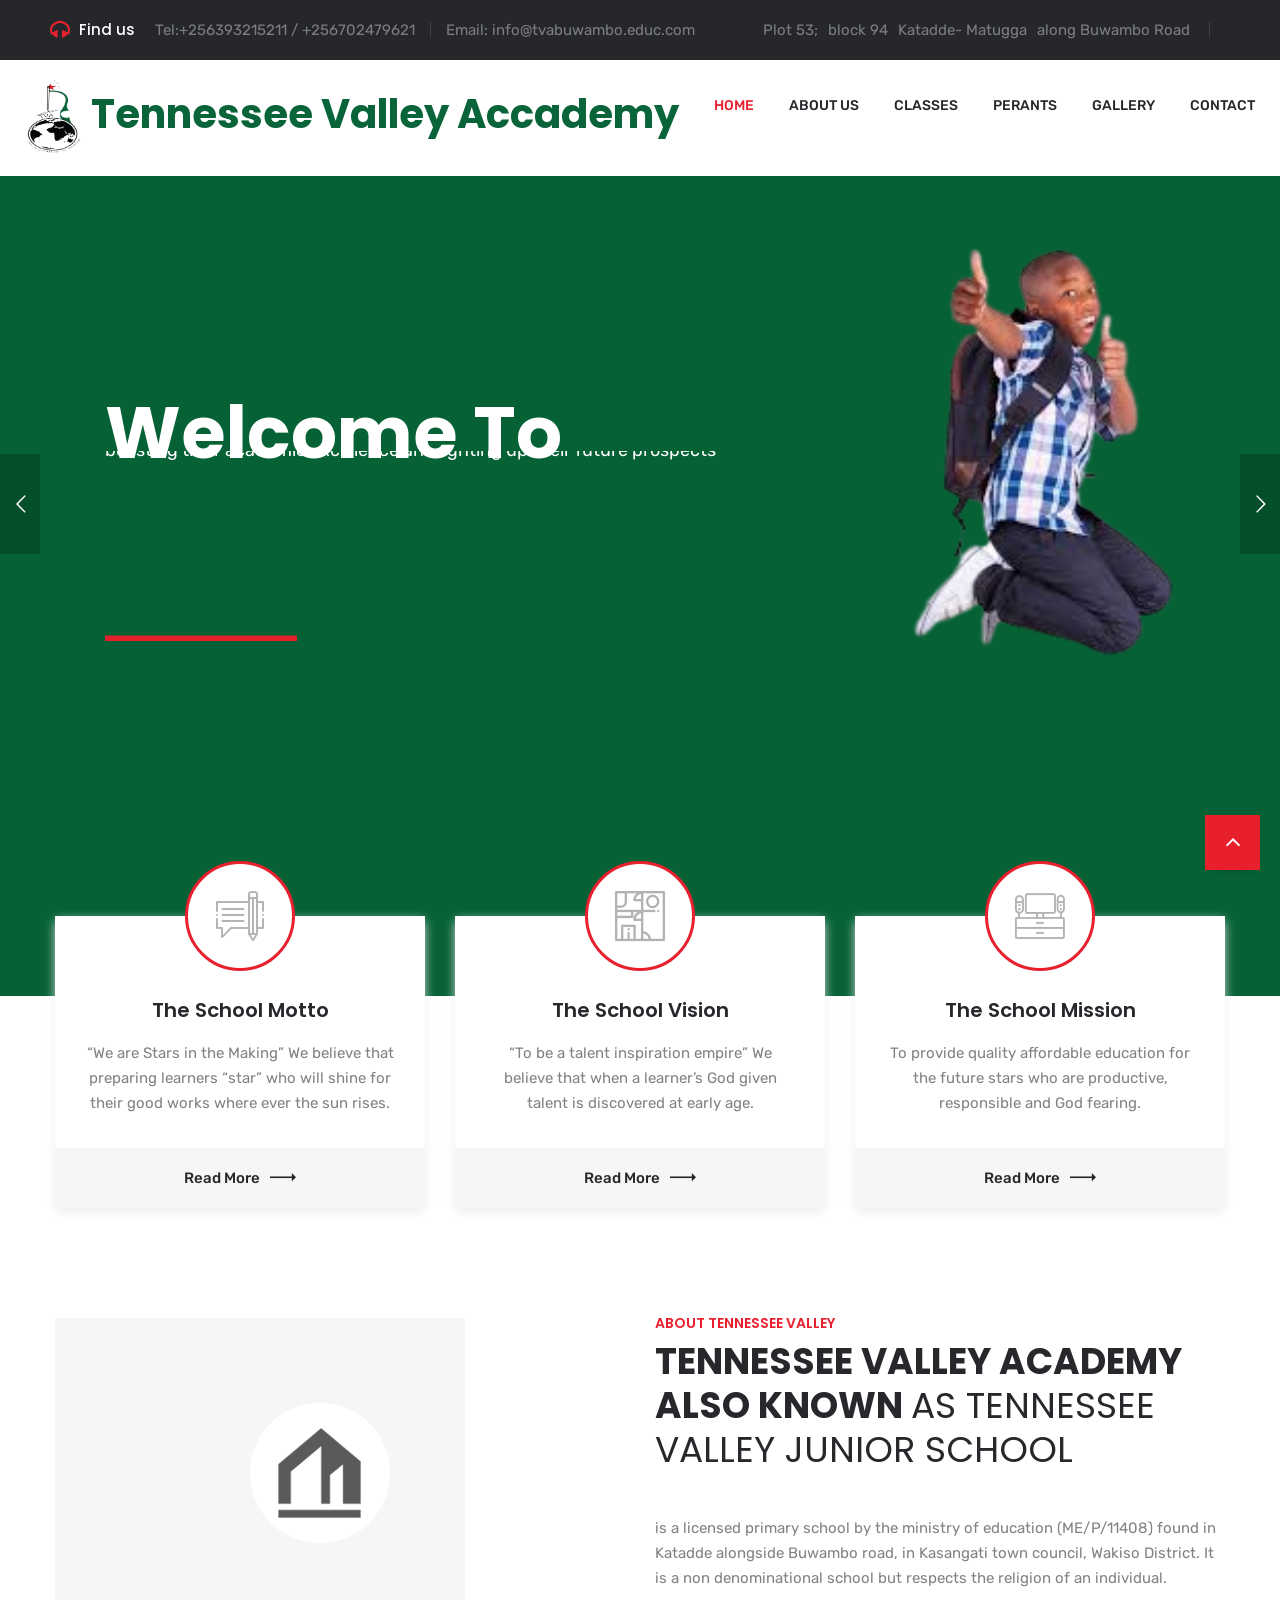
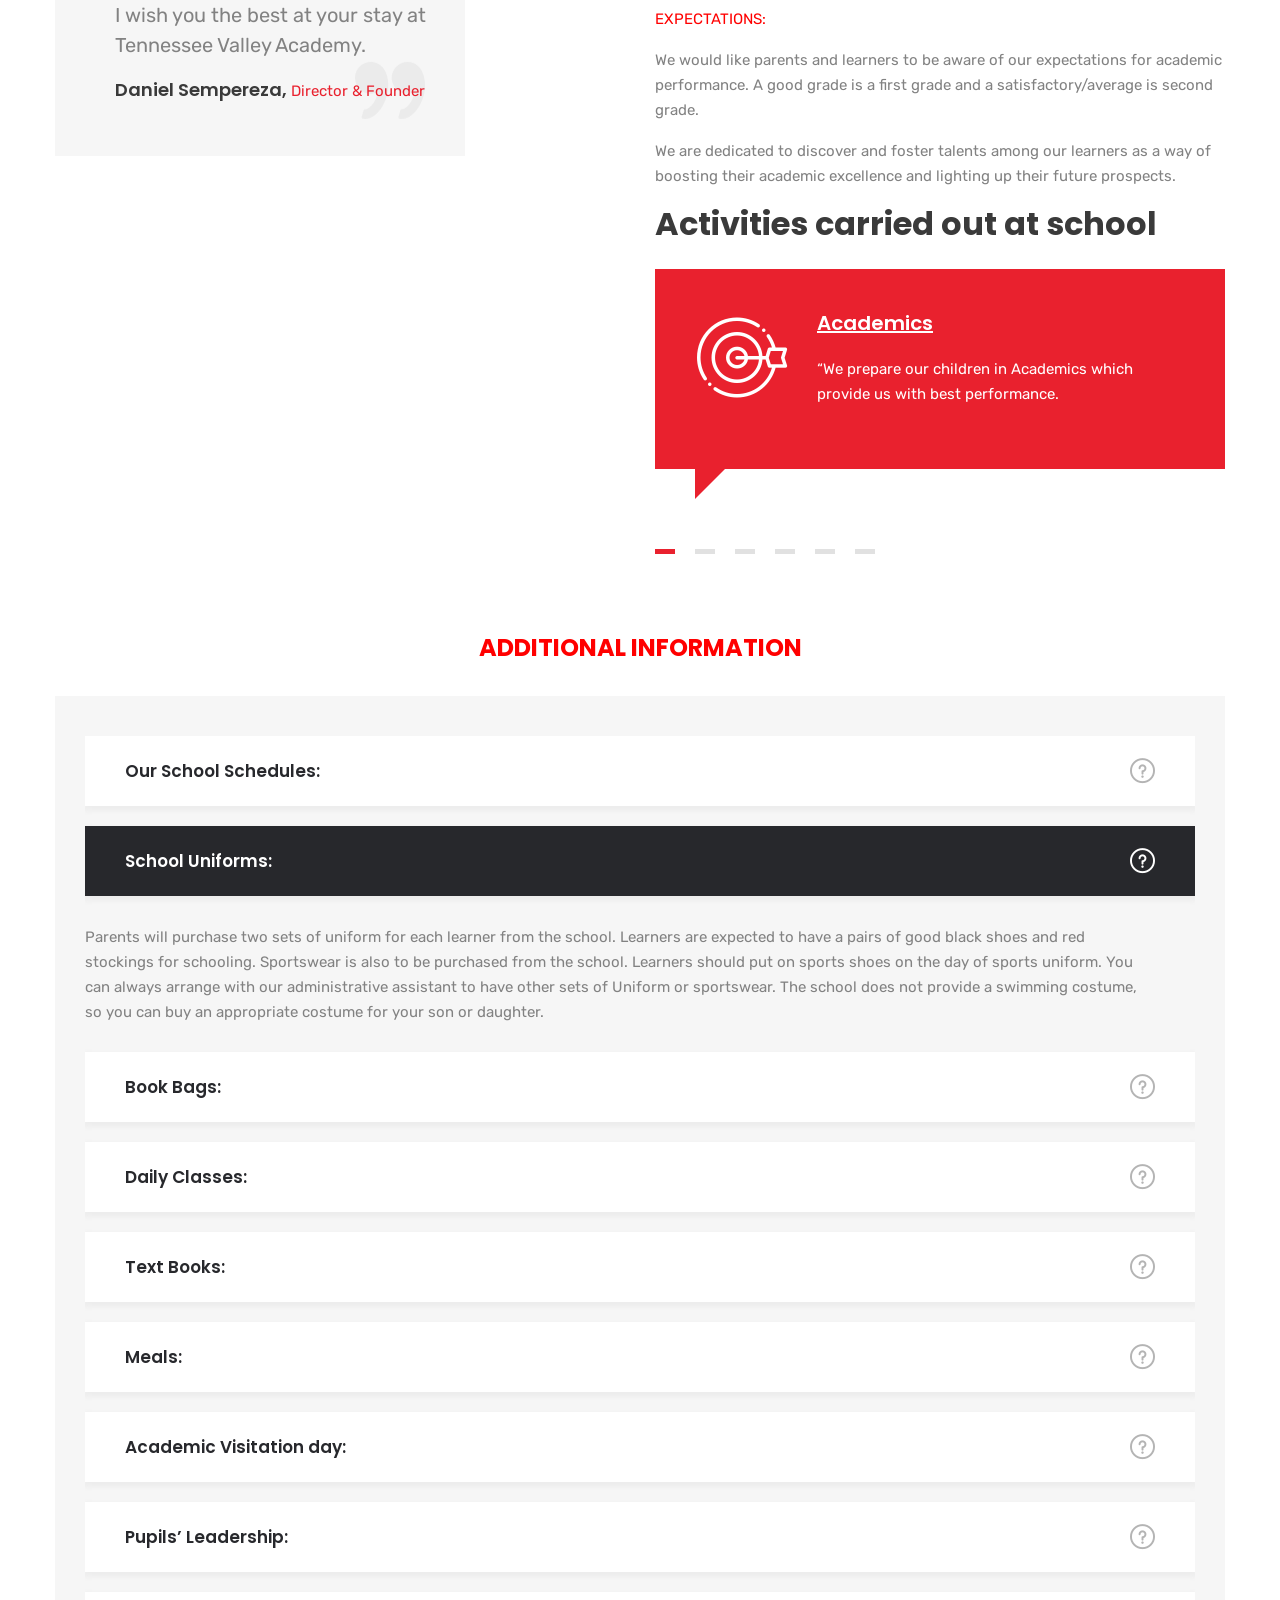
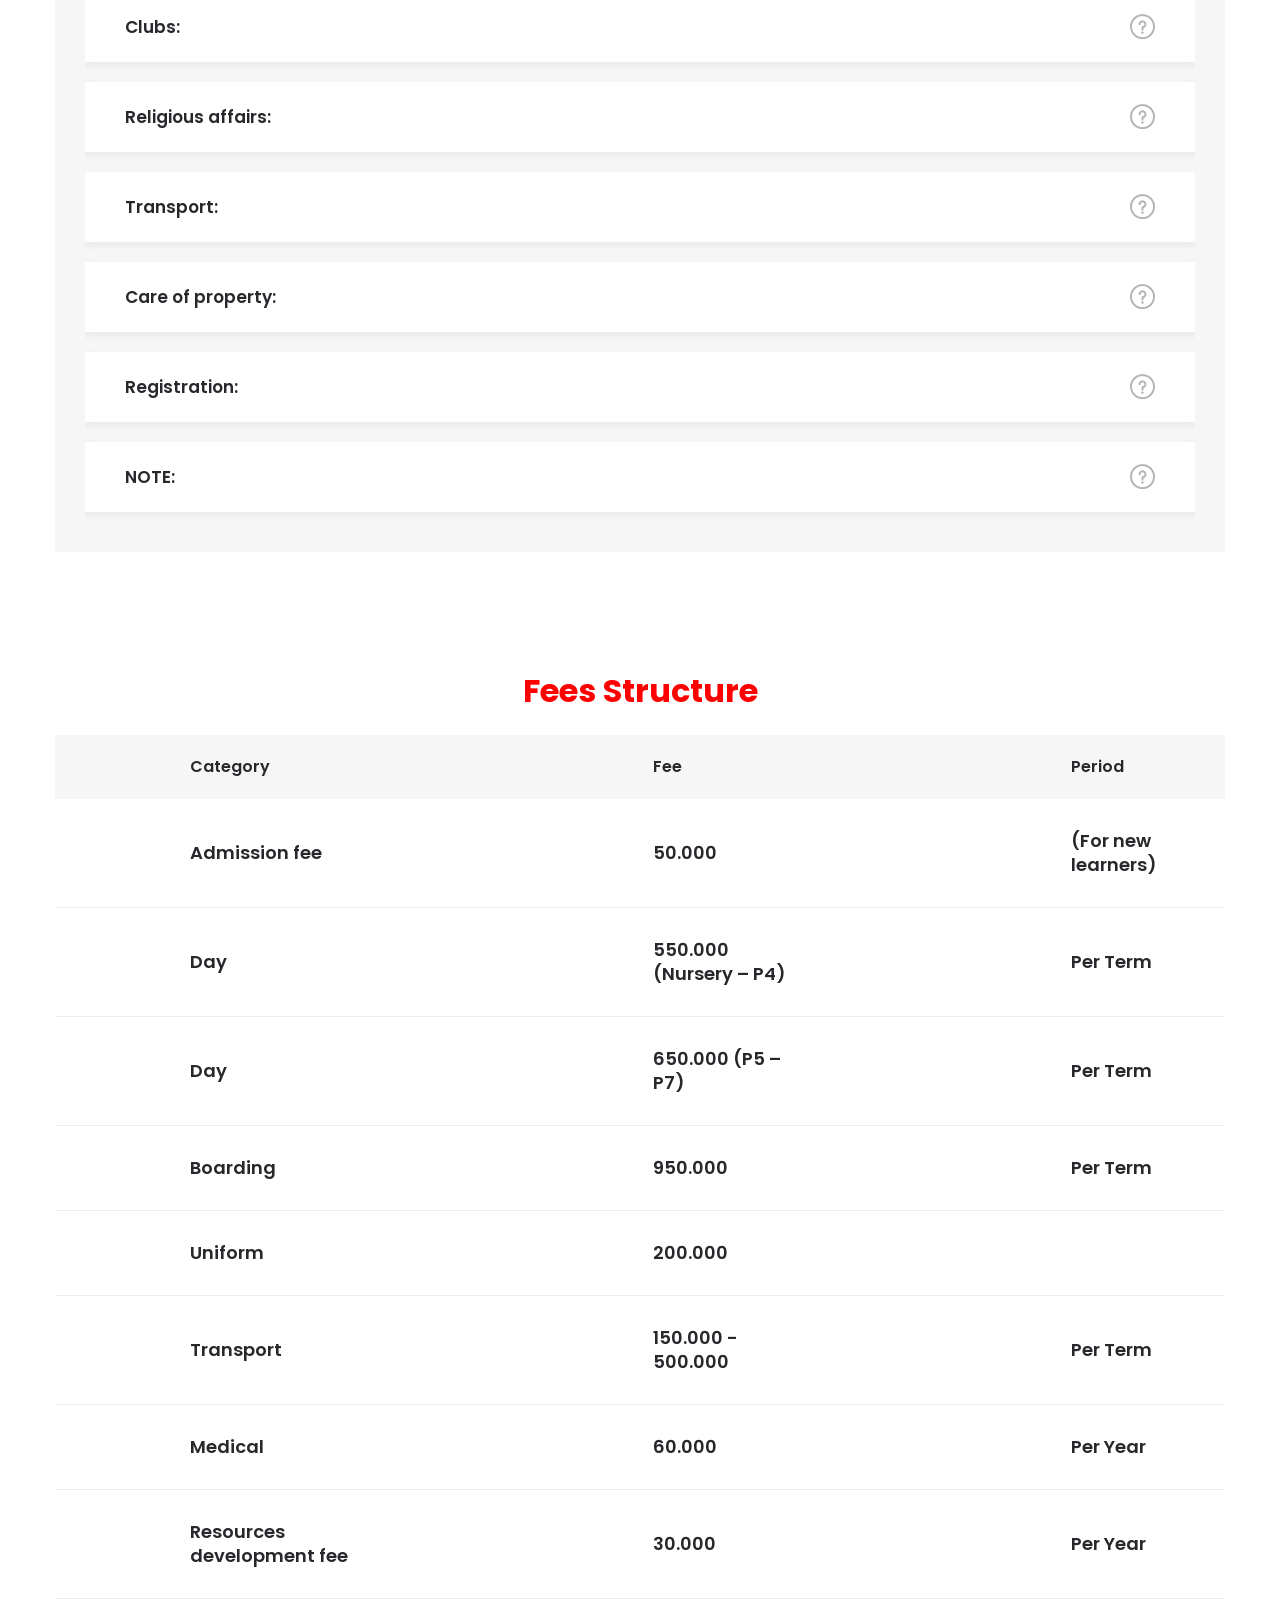
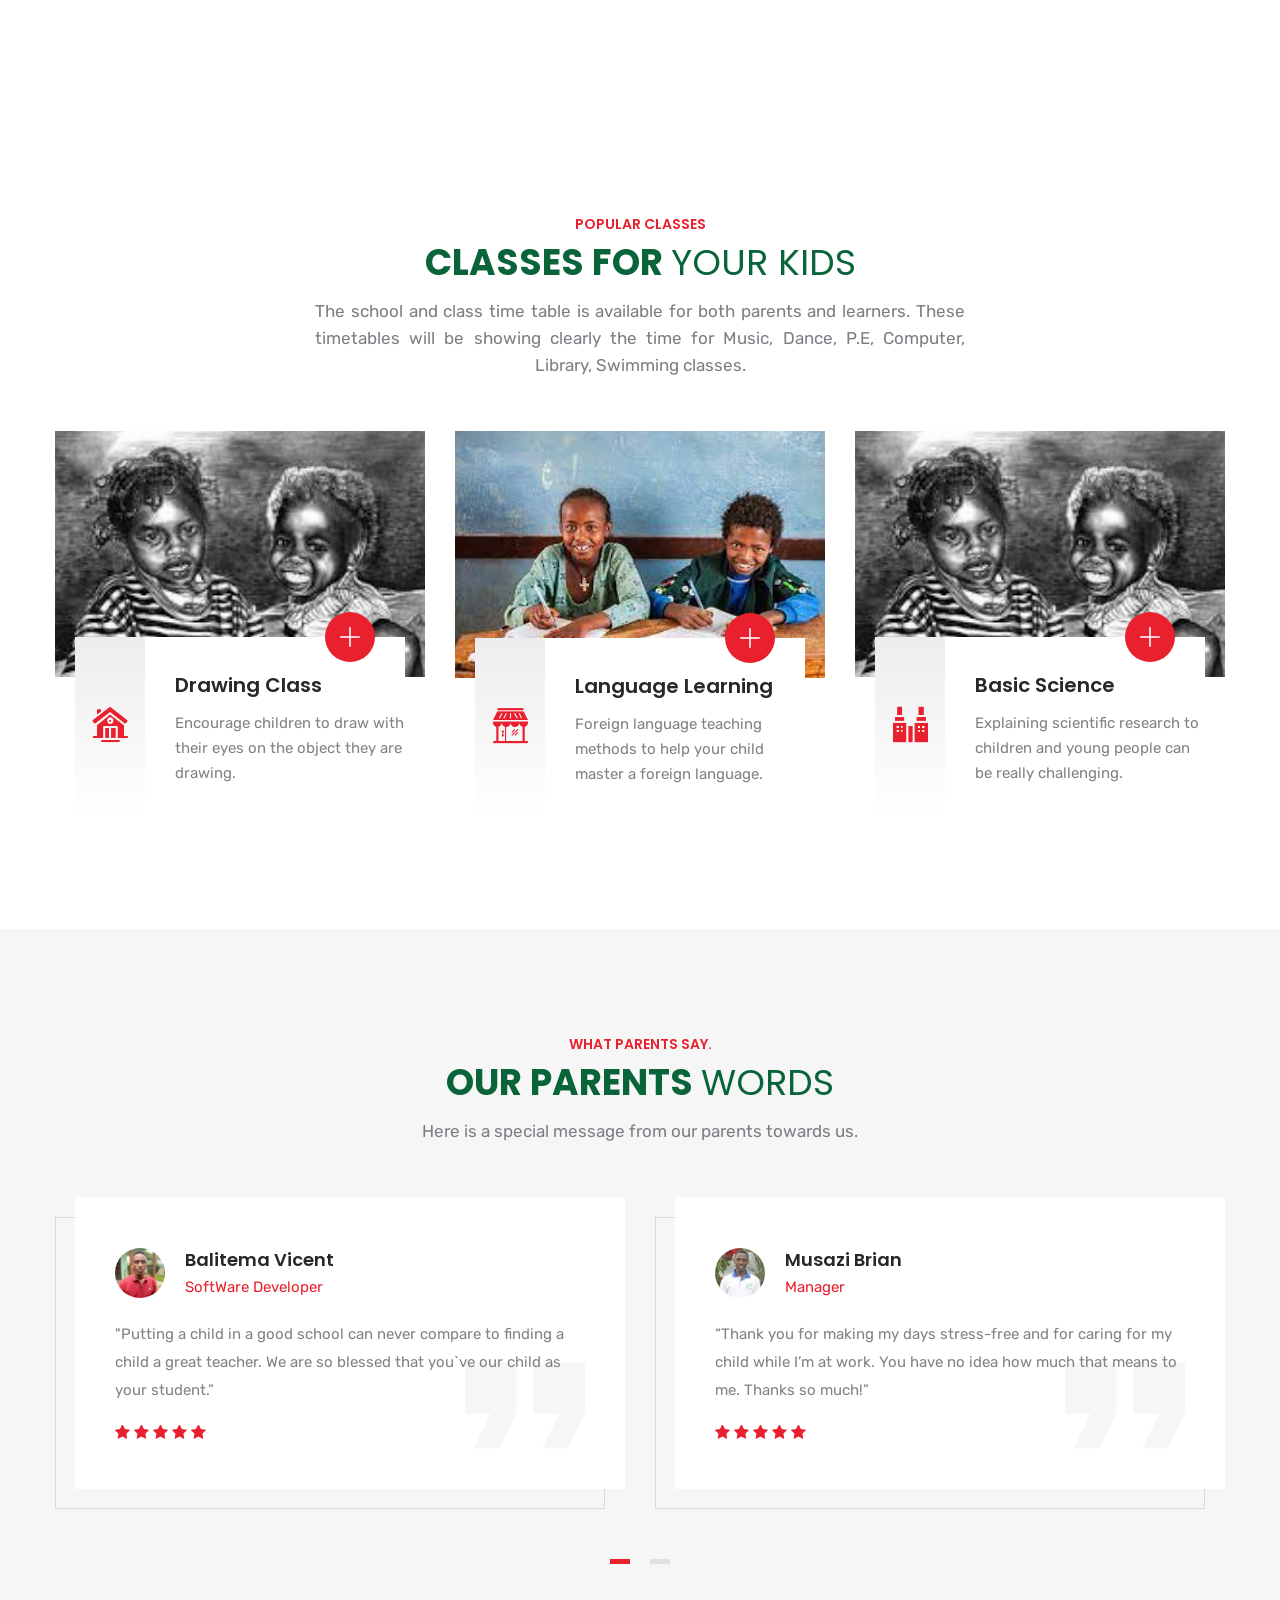
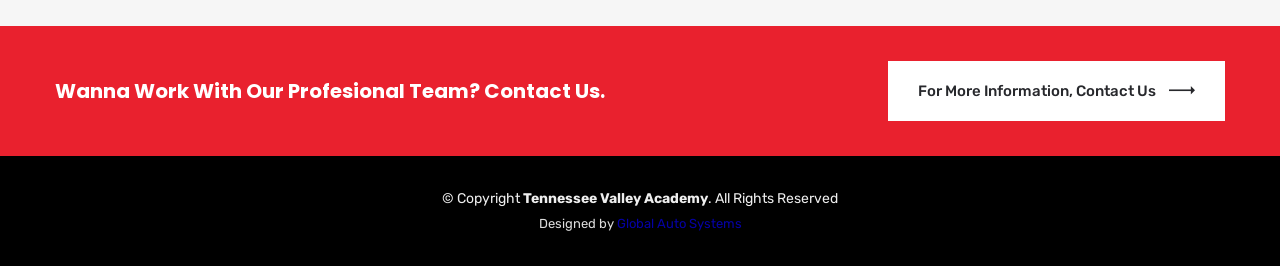
==== commit 16d2cc79: "more information was added in the about section" ====
--- a/index.html
+++ b/index.html
@@ -336,9 +336,8 @@
                             </div>
     
                             <div class="inner-content">
-
+                                <p>is a licensed primary school by the ministry of education (ME/P/11408) found in Katadde alongside Buwambo road, in Kasangati town council, Wakiso District. It is a non denominational school but respects the religion of an individual.</p>
                                 <p style="color: red;">EXPECTATIONS:</p>
-
                                 <div class="text">
                                     <p>We would like parents and learners to be aware of our expectations for academic performance. A good grade is a first grade and a satisfactory/average is second grade.</p>
                                     <p>We are dedicated to discover and foster talents among our learners as a way of boosting their academic excellence and lighting up their future prospects.</p>
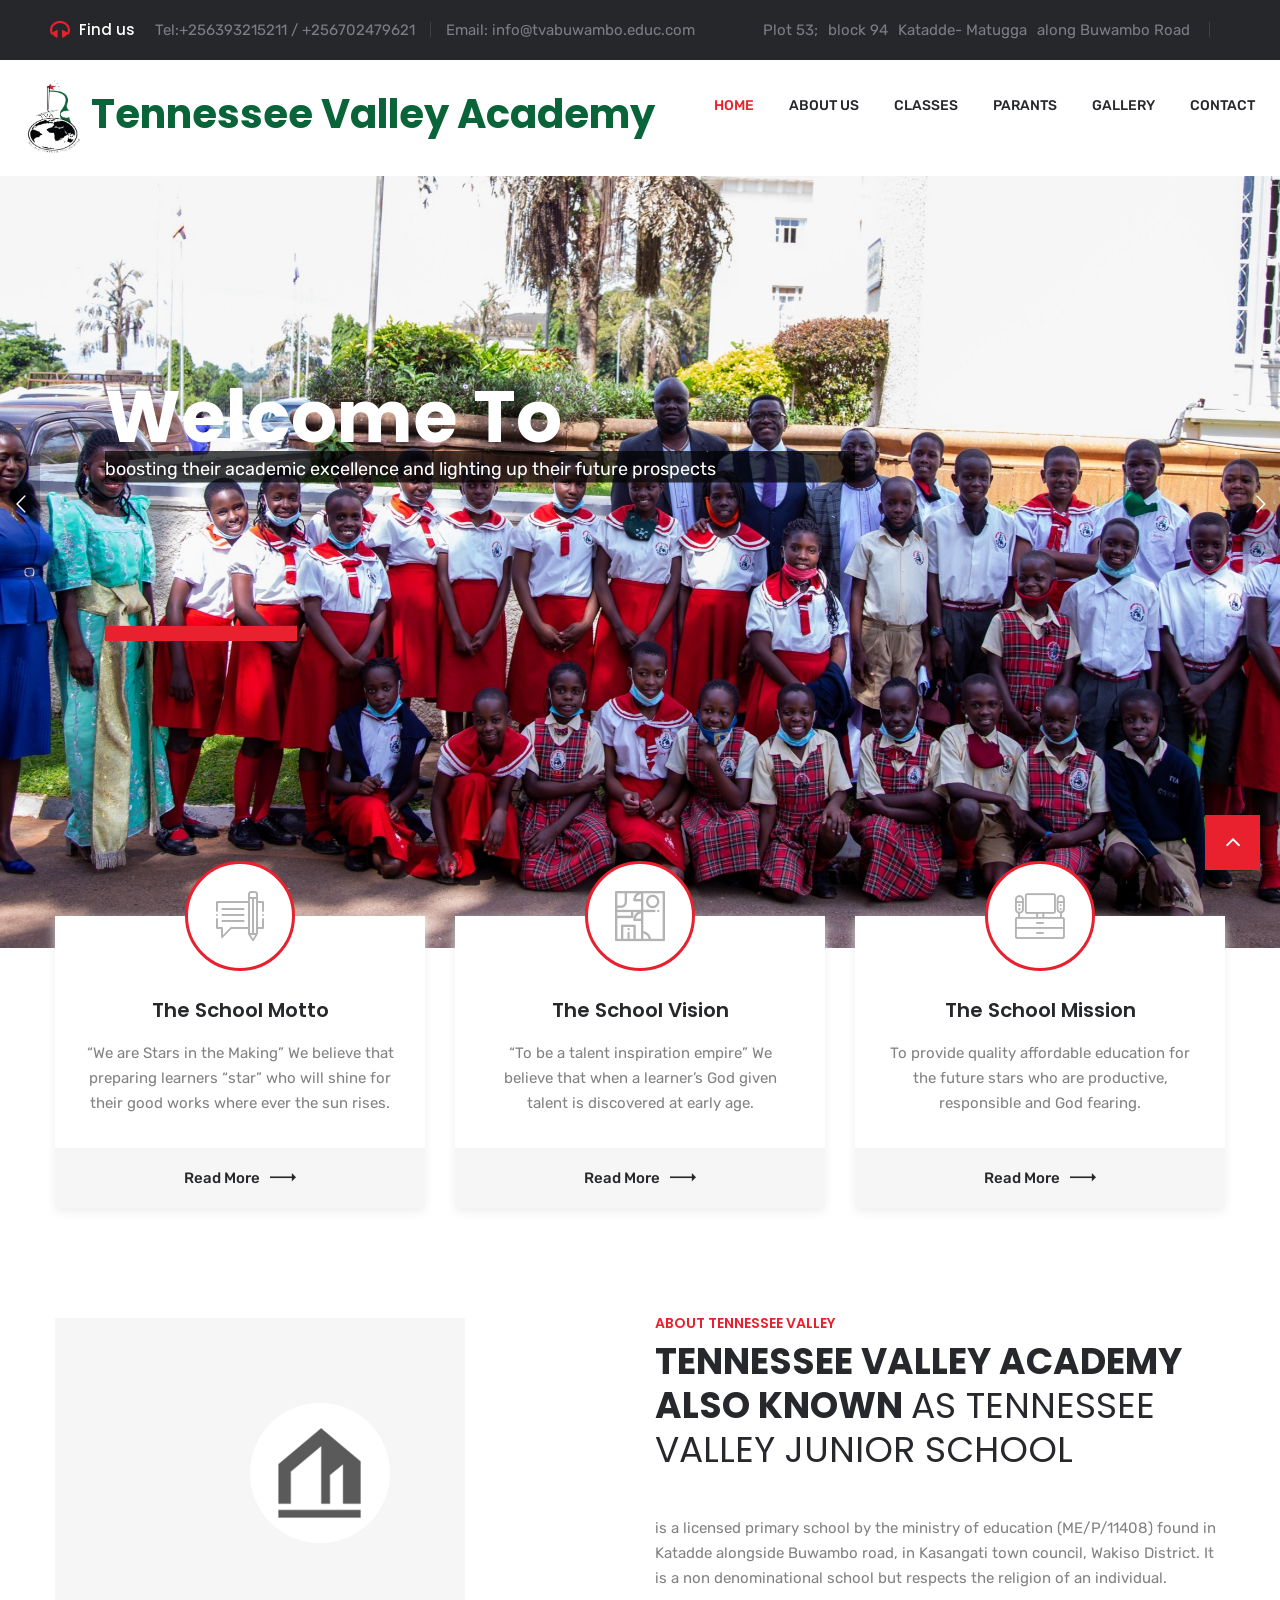
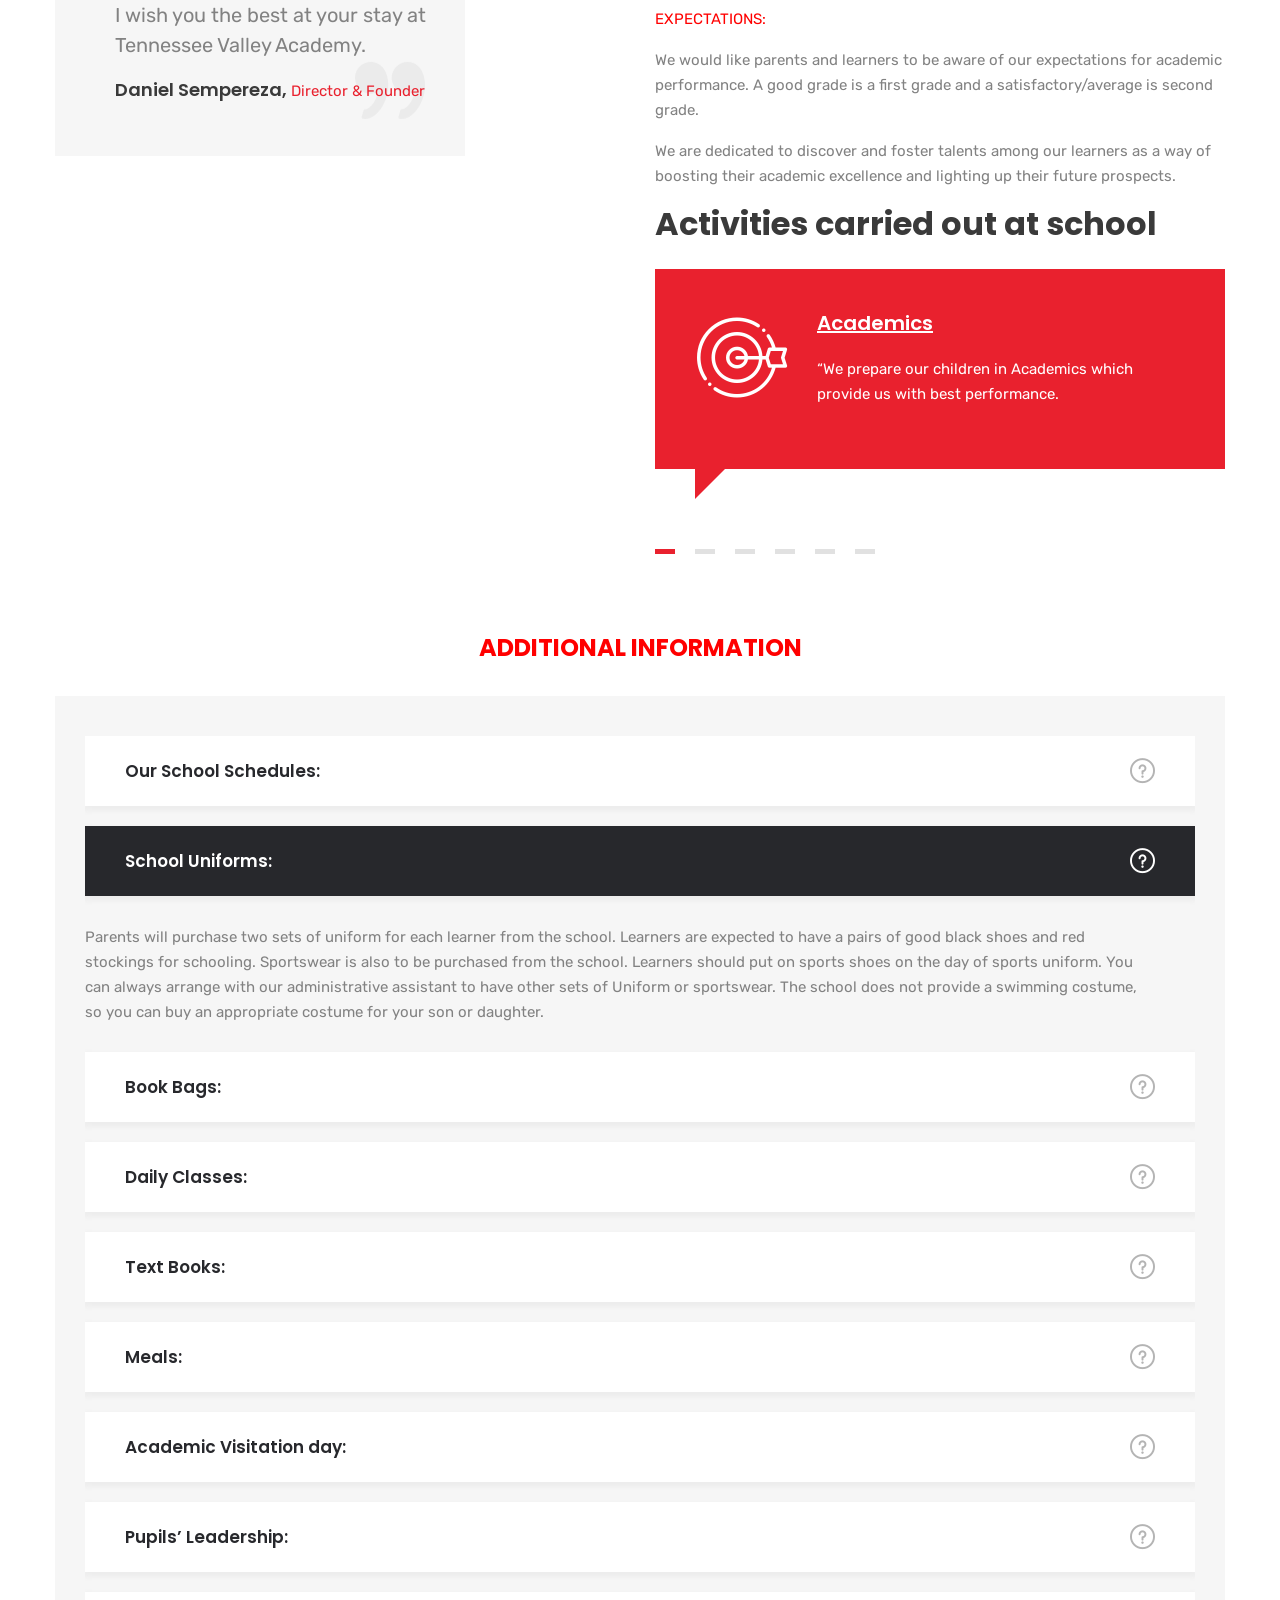
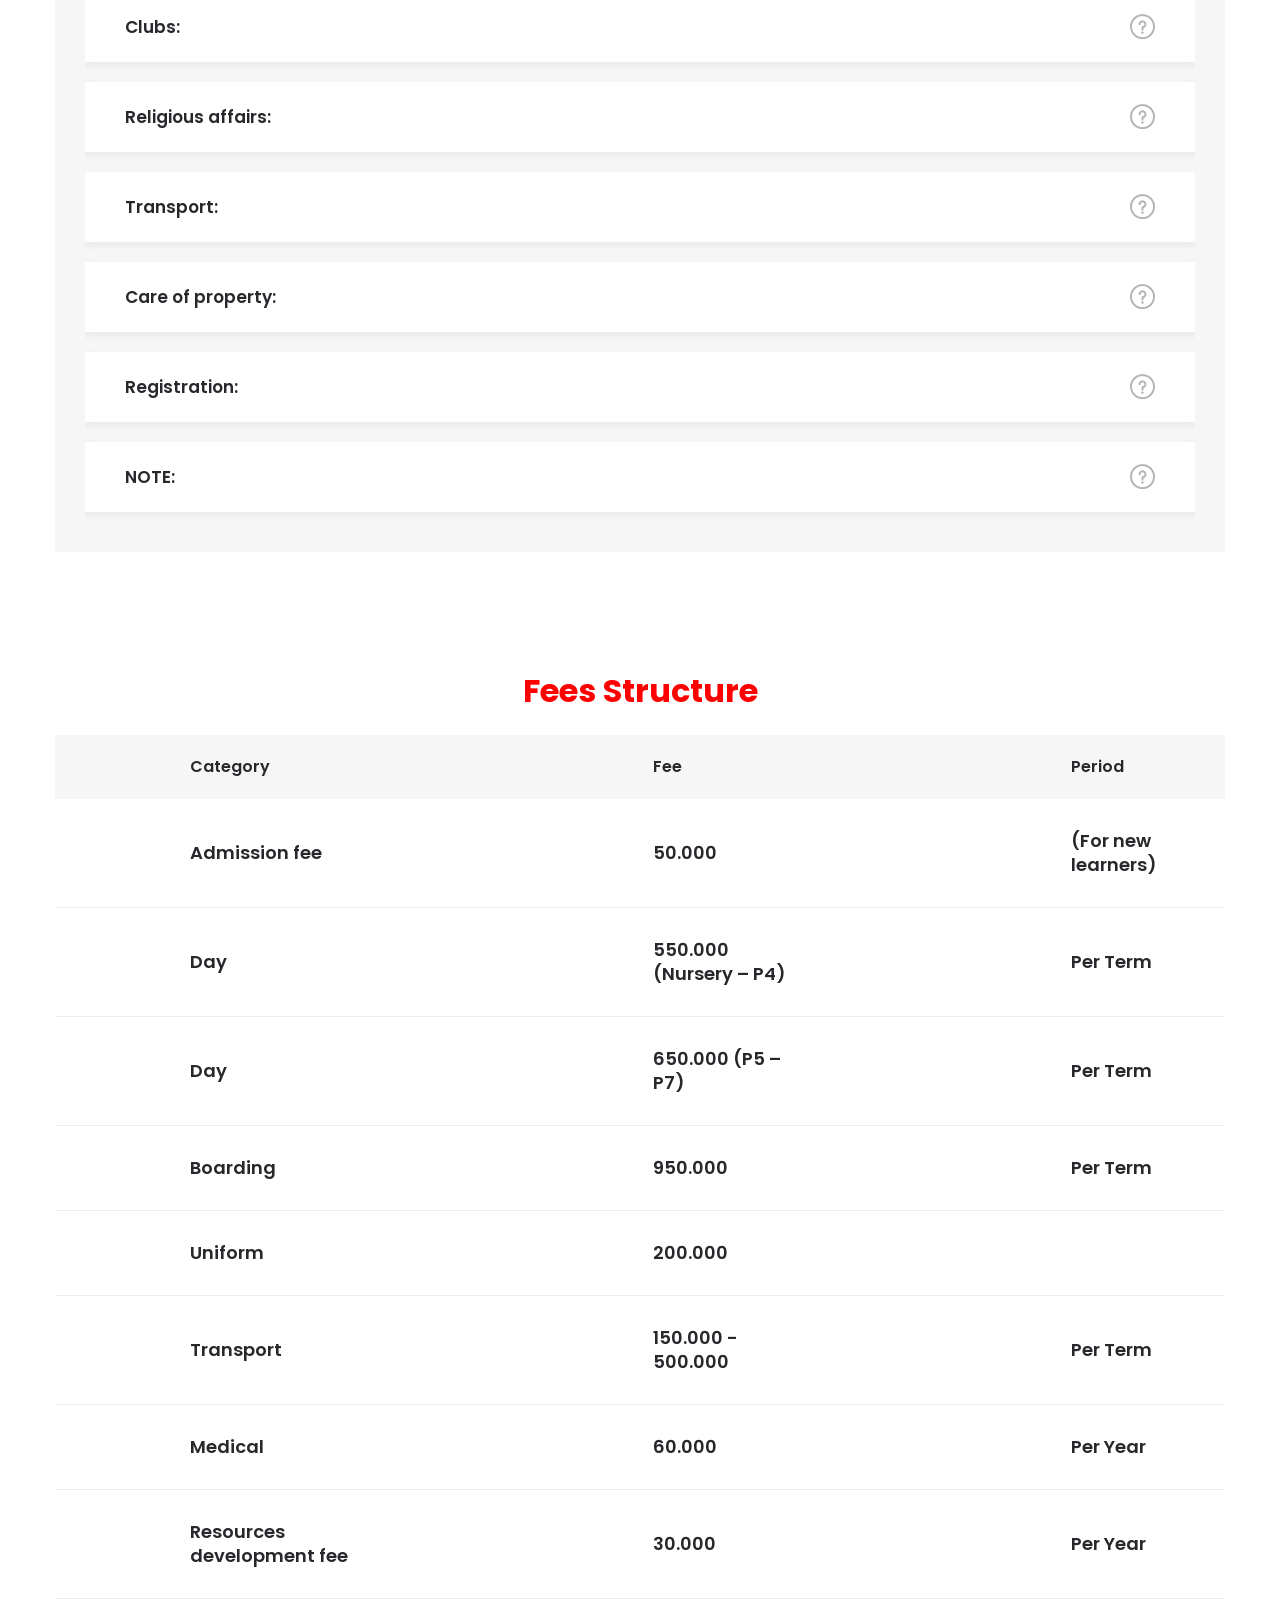
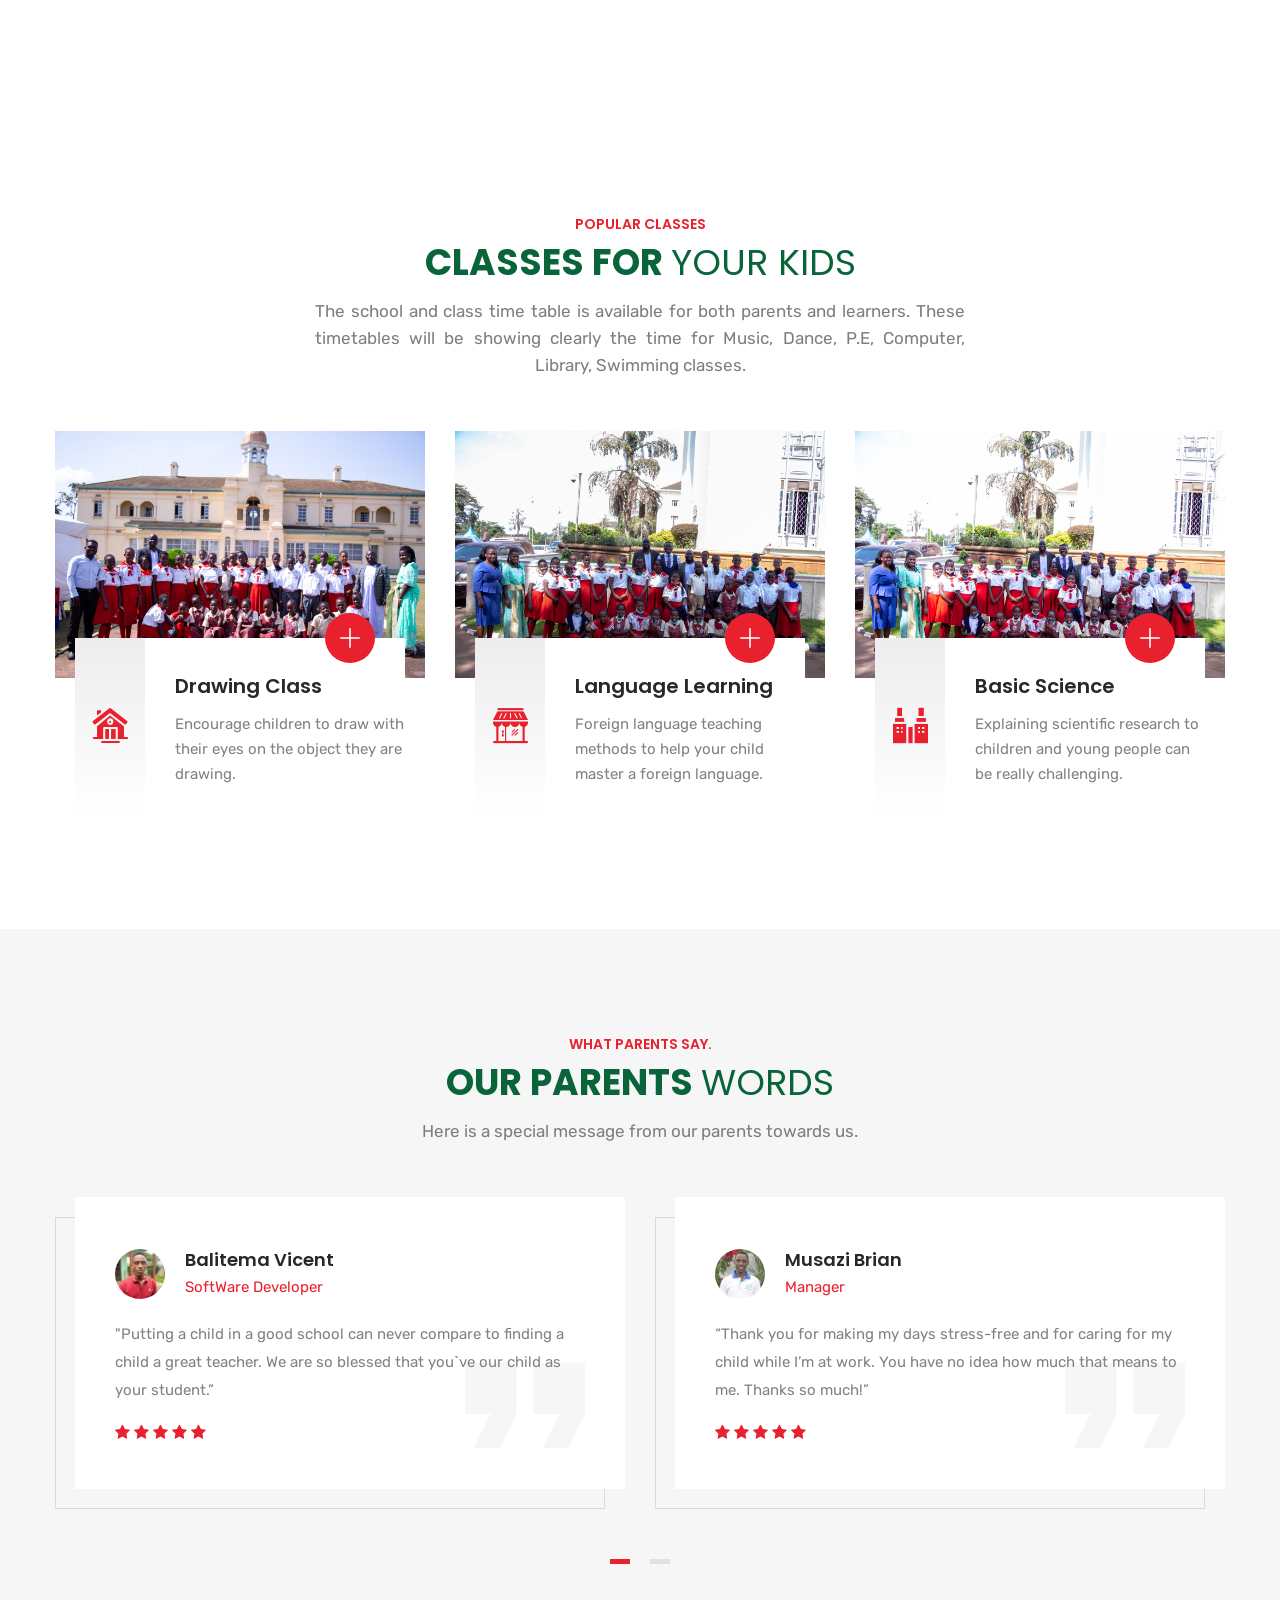
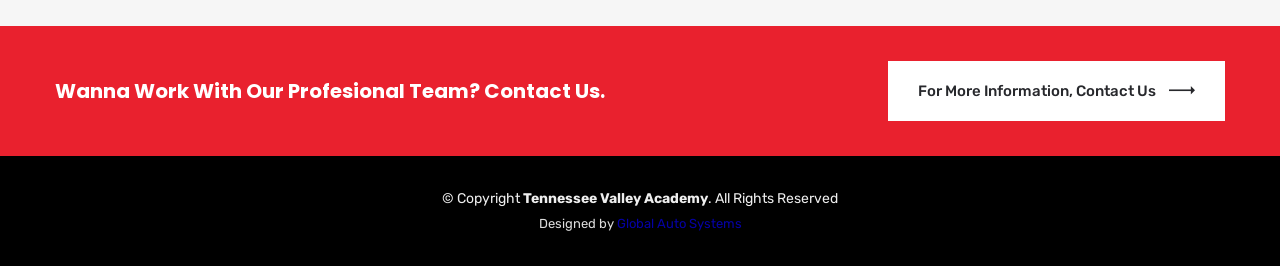
==== commit 7115c684: "added images" ====
--- a/index.html
+++ b/index.html
@@ -72,7 +72,7 @@
                     </a>
                   </div>
                 <div style="margin-top: 10px; margin-left: 7px;">
-                    <h1 style="color: #096439;">Tennessee Valley Accademy</h1>
+                    <h1 style="color: #096439;">Tennessee Valley Academy</h1>
                 </div>
                 </div>
                 </div>
@@ -94,10 +94,48 @@
                                 <li class=""><a href="about.html">About Us</a>
                                   
                                 </li>
+
+                                    <!-- <li class="dropdown menu-large nav-item"> <a href="#" class="dropdown-toggle nav-link" data-toggle="dropdown">About Us</a>
+                                        <ul class="dropdown-menu megamenu" style="width: 11cm; background-color: green; margin-top: 8px;">
+                                          <div class="container">
+                                            <div class="row flex-grow-1">
+                                              <li class="col-md-2 dropdown-item">
+                                                <ul>
+                                                  <li class="dropdown-header">Glyphicons</li>
+                                                  <li><a href="#">Available glyphs</a>
+                                                  </li>
+                                                  <li class="disabled"><a href="#">How to use</a>
+                                                  </li>
+                                                  <li><a href="#">Examples</a>
+                                                  </li>
+                                                  <li class="divider" style="width: 5cm;"></li>
+                                                 
+                                                </ul>
+                                              </li>
+                                              <li class="col-md-2 dropdown-item">
+                                                <ul>
+                                                  <li class="dropdown-header">Button groups</li>
+                                                  <li><a href="#">Basic example</a>
+                                                  </li>
+                                                  <li><a href="#">Button toolbar</a>
+                                                  </li>
+                                                  <li><a href="#">Vertical variation</a>
+                                                  </li>
+                                                  <li class="divider" style="width: 5cm;"></li>
+                                                </ul>
+                                              </li>
+                                             
+                                         
+                                            </div>
+                                          </div>
+                                        </ul>
+                                      </li>
+                                    -->
+                                   
                                 <li class=""><a href="services.html">Classes</a>
                                    
                                 </li>
-                                <li class=""><a href="project.html">Perants</a>
+                                <li class=""><a href="project.html">Parants</a>
                                    
                                 </li>
                                 <li class=""><a href="blog.html">Gallery</a>
@@ -118,15 +156,16 @@
         <section class="main-slider">
             <div class="rev_slider_wrapper fullwidthbanner-container" id="rev_slider_one_wrapper" data-source="gallery">
                 <div class="rev_slider fullwidthabanner" id="rev_slider_one" data-version="5.4.1">
-                    <ul style="background-color: #066135;">
+                    <ul>
+                        <!-- style="background-color: #066135;" -->
                         <li data-description="Slide Description" data-easein="default" data-easeout="default" data-fsmasterspeed="1500" data-fsslotamount="7" data-fstransition="fade" data-hideafterloop="0" data-hideslideonmobile="off" data-index="rs-1689" data-masterspeed="default"
                             data-param1="" data-param10="" data-param2="" data-param3="" data-param4="" data-param5="" data-param6="" data-param7="" data-param8="" data-param9="" data-rotate="0" data-saveperformance="off" data-slotamount="default" data-thumb="images/slides/v1-1.jpg"
                             data-title="Slide Title" data-transition="parallaxvertical">
 
-                            <!-- <img alt="" class="rev-slidebg" data-bgfit="cover" data-bgparallax="10" data-bgposition="center center" data-bgrepeat="no-repeat" data-no-retina="" src="images/slides/v1-1.jpg"> -->
+                            <img  alt="" class="rev-slidebg" data-bgfit="cover" data-bgparallax="10" data-bgposition="center center" data-bgrepeat="no-repeat" data-no-retina="" src="images/resources/t4c.jpeg">
 
                             <div class="col-lg-3 text-center text-lg-right" style="padding-bottom: 2cm; margin-top: 50px; margin-left: 21cm;">
-                                <img class="img-fluid mt-7" style="height: 12cm; border-radius: 50%;" src="images/resources/af.png" alt="">
+                                <!-- <img class="img-fluid mt-7" style="height: 12cm; border-radius: 50%;" src="images/resources/af.png" alt=""> -->
                                 <!-- <img class="img-fluid mt-5" style="height: 11cm;" src="img/afc.png" alt=""> -->
                               
                             </div>
@@ -136,7 +175,7 @@
                                 data-hoffset="['15','15','15','15']" data-voffset="['-160','-100','-110','-105']" data-x="['left','left','left','left']" data-y="['middle','middle','middle','middle']" data-textalign="['top','top','top','top']" data-frames='[{"from":"y:[100%];z:0;rX:0deg;rY:0;rZ:0;sX:1;sY:1;skX:0;skY:0;","mask":"x:0px;y:0px;s:inherit;e:inherit;","speed":1500,"to":"o:1;","delay":1000,"ease":"Power3.easeInOut"},{"delay":"wait","speed":1000,"to":"auto:auto;","mask":"x:0;y:0;s:inherit;e:inherit;","ease":"Power3.easeInOut"}]'
                                 style="z-index: 7; white-space: nowrap;">
                                 <div class="slide-content left-slide">
-                                    <div class="big-title">
+                                    <div class="big-title" style="padding-bottom: 25px;">
                                         Welcome To
                                     </div>
                                 </div>
@@ -146,11 +185,11 @@
                         {"delay":"wait","speed":1000,"to":"auto:auto;","mask":"x:0;y:0;s:inherit;e:inherit;","ease":"Power3.easeInOut"}]' style="z-index: 7; white-space: nowrap;">
                         
                               <div class="slide-content left-slide">
-                                  <div class="text" style="font-size: 40px; margin-bottom: 5px;">Tennessee Valley Academy</div>
+                                  <div class="text" style="font-size: 40px; margin-bottom: 5px; background: linear-gradient(rgba(0, 0, 0, 0.7), rgba(0, 0, 0, 0.7));">Tennessee Valley Academy</div>
                               </div>
 
                                 <div class="slide-content left-slide">
-                                    <div class="text" style="margin-bottom: 15px;">We are dedicated to discover and foster talents among our learners a way of </br> <span> boosting their academic excellence and lighting up their future prospects</span></div>
+                                    <div class="text" style="margin-bottom: 15px; background: linear-gradient(rgba(0, 0, 0, 0.7), rgba(0, 0, 0, 0.7)); font-size: 18px;">We are dedicated to discover and foster talents among our learners a way of </br> <span> boosting their academic excellence and lighting up their future prospects</span></div>
                                 </div>
                             </div>
                             <div class="tp-caption" data-paddingbottom="[0,0,0,0]" data-paddingleft="[0,0,0,0]" data-paddingright="[0,0,0,0]" data-paddingtop="[0,0,0,0]" data-responsive_offset="on" data-type="text" data-height="none" data-width="['800','800','700','500']" data-whitespace="normal"
@@ -361,7 +400,7 @@
                                             <span class="icon-target"></span>
                                         </div>
                                         <div class="text-holder">
-                                            <h3>Music,Dance and Drammer</h3>
+                                            <h3>Co-Curricular</h3>
                                             <p>We give our children a chance to discover their talents in everything and also in music dance and drammer.</p>
                                         </div>
                                     </div>
@@ -765,7 +804,7 @@
                         <div class="single-working-box wow fadeInDown" data-wow-delay="0ms">
                             <div class="img-holder">
                                 <div class="inner">
-                                    <img src="images/resources/drawing.jpg" alt="Awesome Image">
+                                    <img src="images/resources/t1.jpeg" alt="Awesome Image">
                                     <div class="overlay-style-one"></div>
                                 </div>
                             </div>
@@ -793,7 +832,7 @@
                         <div class="single-working-box wow fadeInDown" data-wow-delay="400ms">
                             <div class="img-holder">
                                 <div class="inner">
-                                    <img src="images/resources/language.jpg" alt="Awesome Image">
+                                    <img src="images/resources/t2.jpeg" alt="Awesome Image">
                                     <div class="overlay-style-one"></div>
                                 </div>
                             </div>
@@ -821,7 +860,7 @@
                         <div class="single-working-box wow fadeInDown" data-wow-delay="800ms">
                             <div class="img-holder">
                                 <div class="inner">
-                                    <img src="images/resources/drawing.jpg" alt="Awesome Image">
+                                    <img src="images/resources/t3.jpeg" alt="Awesome Image">
                                     <div class="overlay-style-one"></div>
                                 </div>
                             </div>
--- a/css/style.css
+++ b/css/style.css
@@ -13172,6 +13172,3 @@
   
 
 
-
-
-
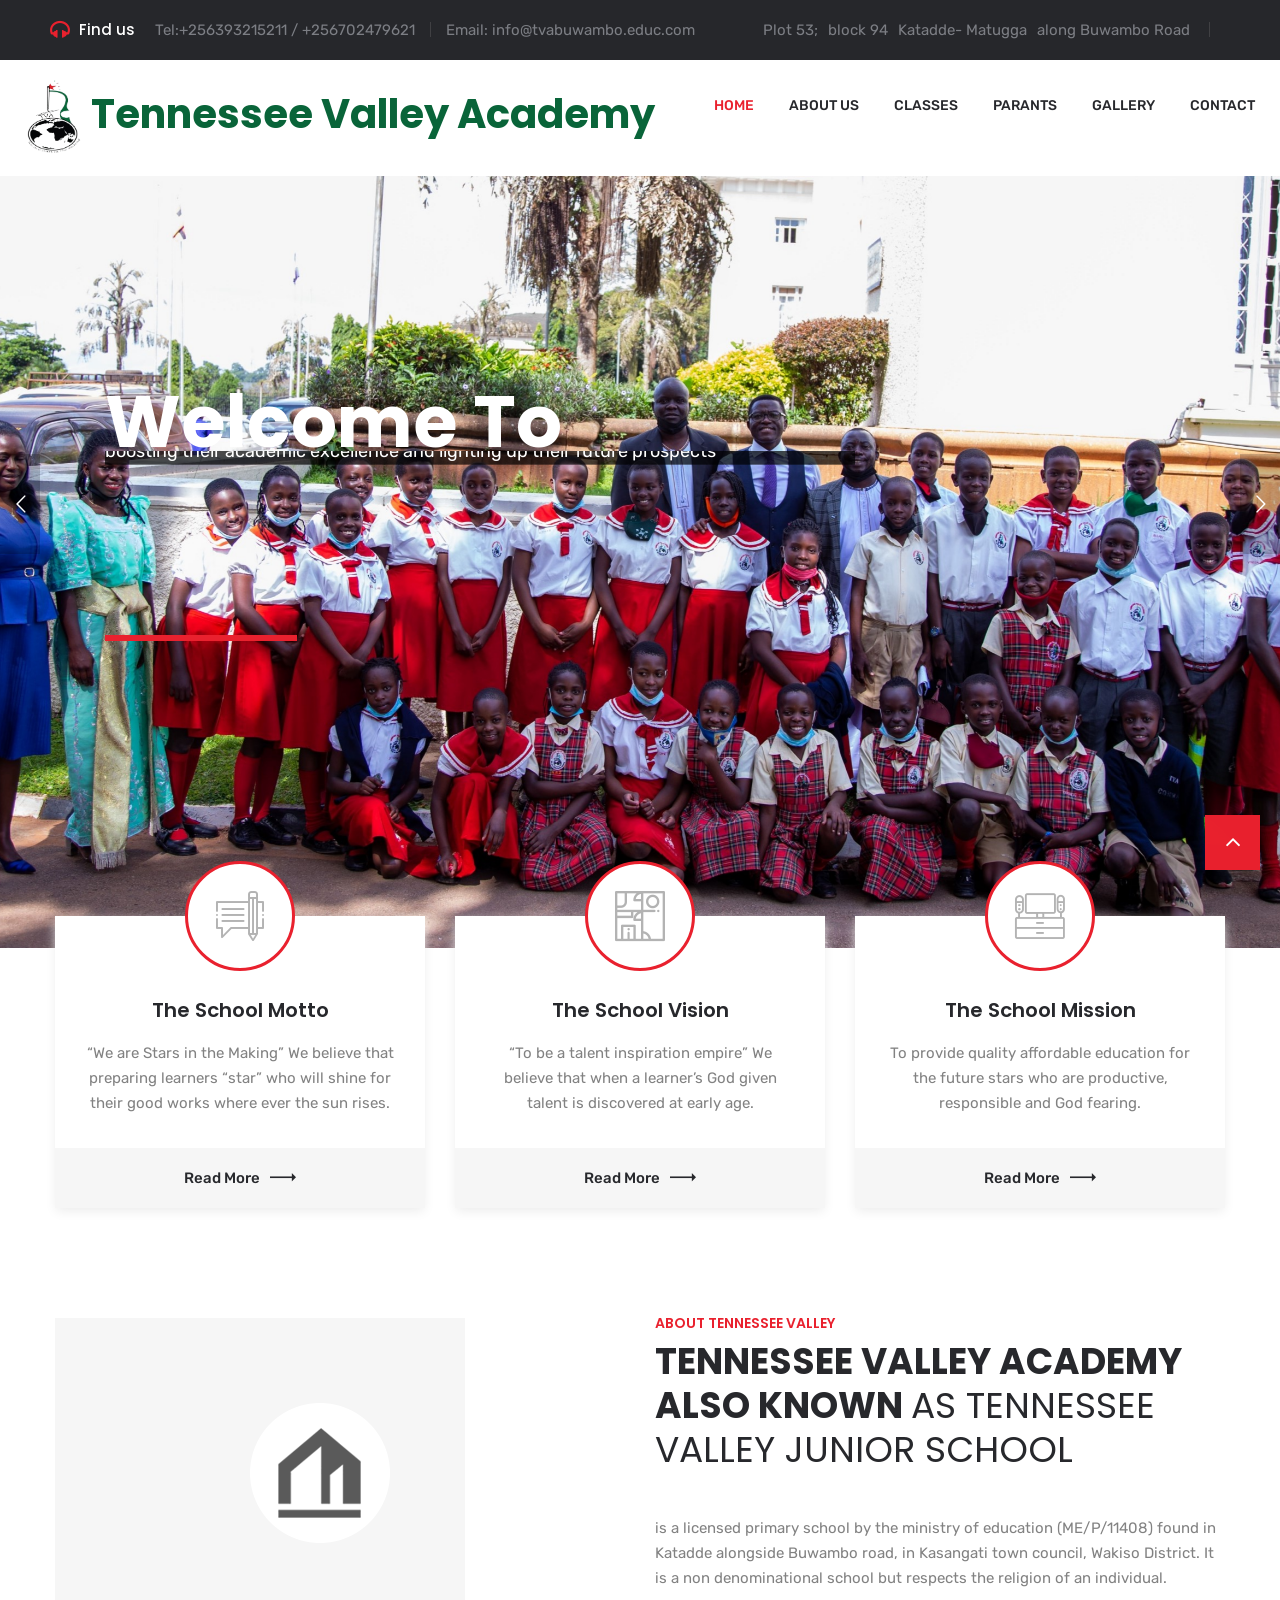
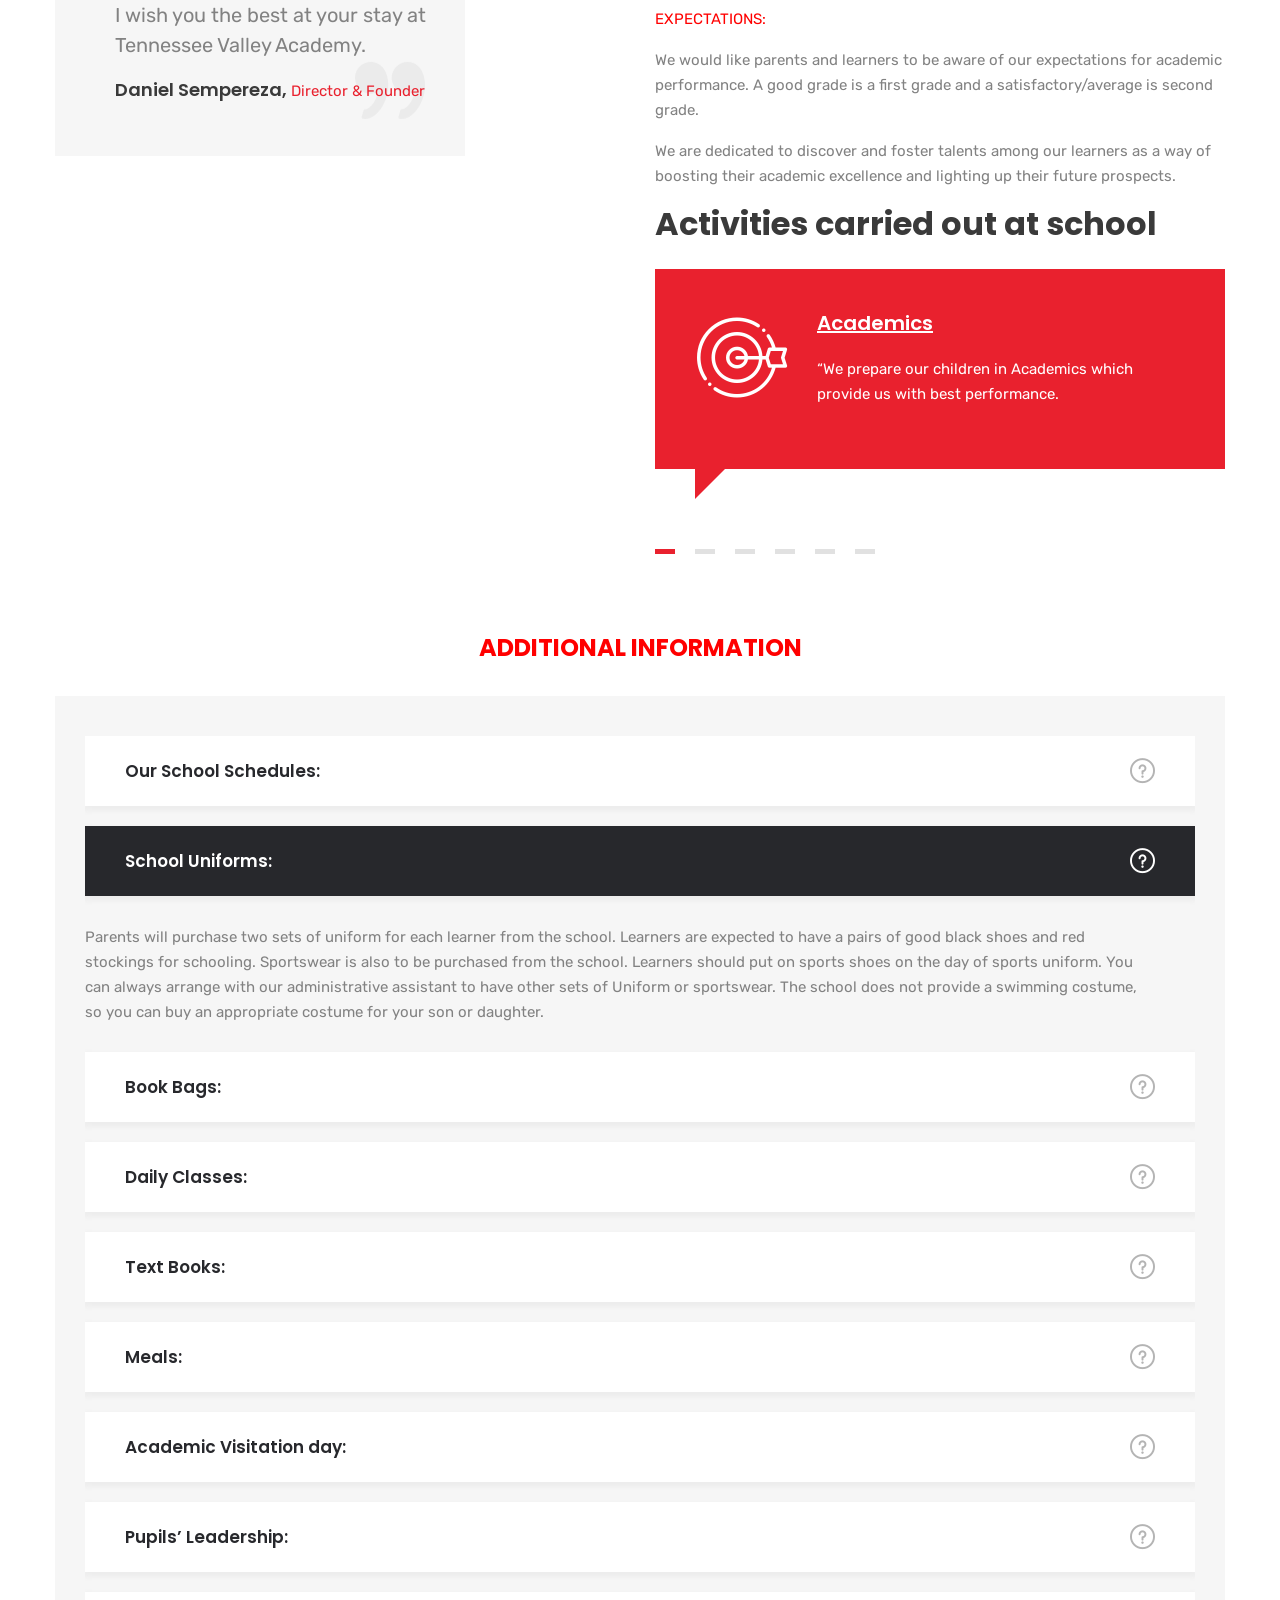
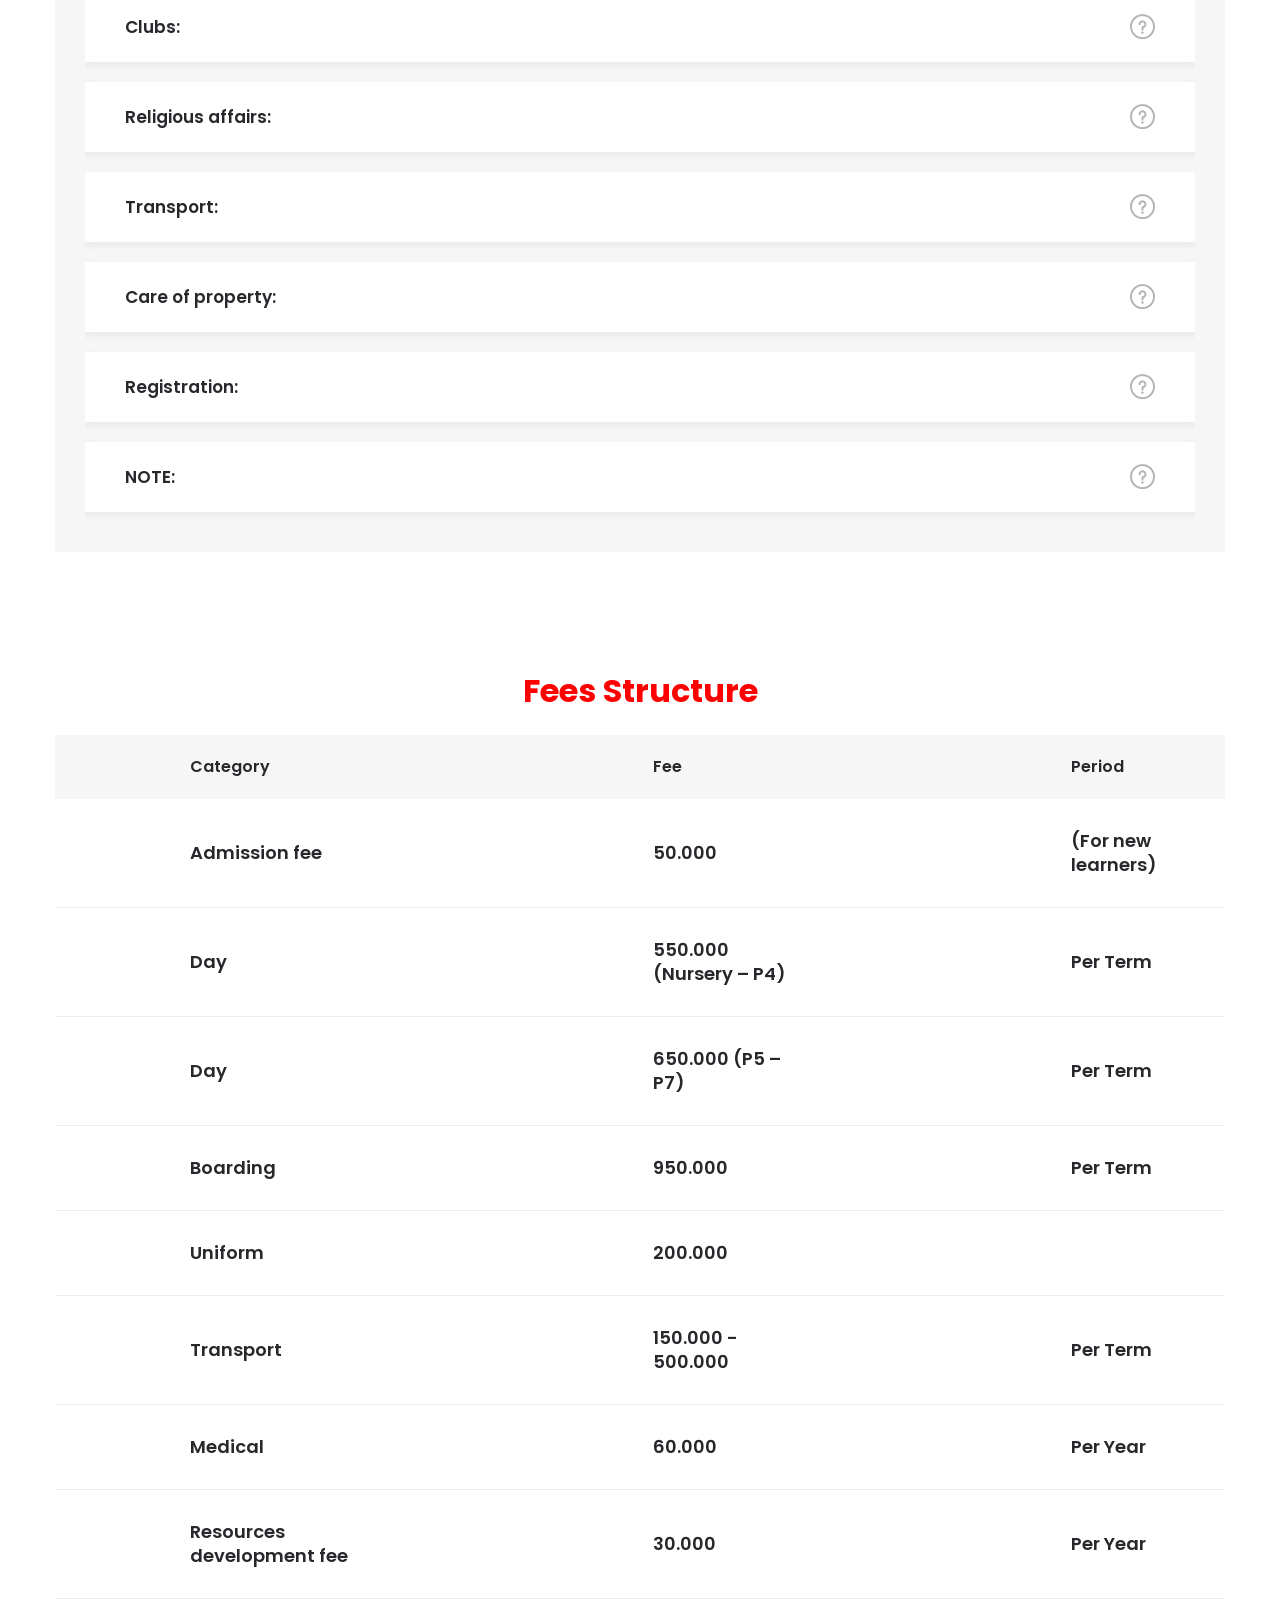
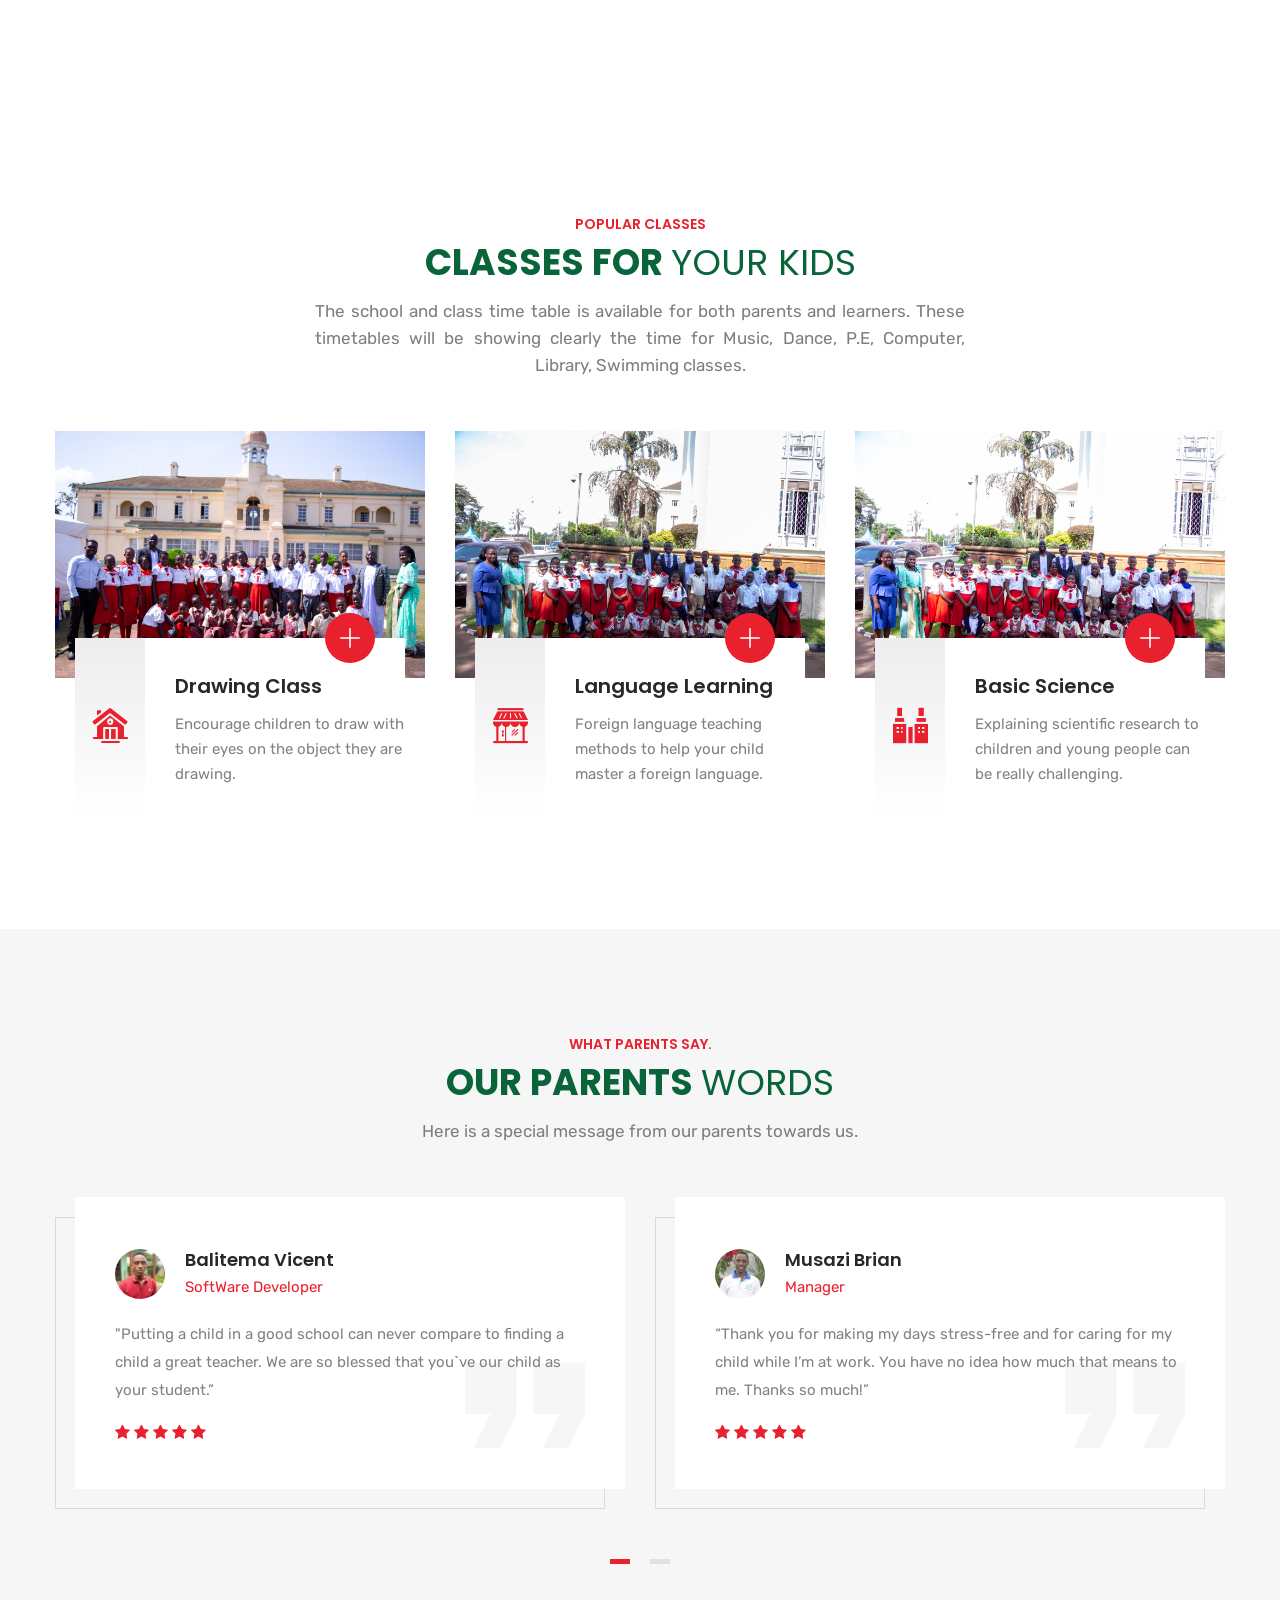
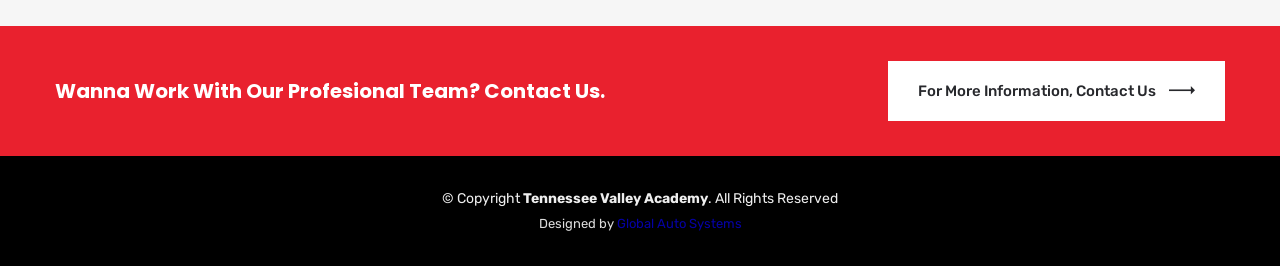
==== commit 0a7e42c4: "changed menu style" ====
--- a/index.html
+++ b/index.html
@@ -90,10 +90,31 @@
                             <ul class="navigation clearfix">
                                 <li class="current"><a href="index.html">Home</a>
                                 
-                                </li>
+                                <!-- </li>
                                 <li class=""><a href="about.html">About Us</a>
                                   
-                                </li>
+                                </li> -->
+
+                                <!-- <li class="nav-item dropdown has-megamenu navbar-nav,collapse navbar-collapse">
+                                    <a class="nav-link dropdown-toggle" href="#" data-bs-toggle="dropdown">About Us </a>
+                                    <div class="dropdown-menu megamenu" role="menu">
+                                        This is content of megamenu. <br>
+                                           Lorem ipsum dolor sit amet, consectetur adipisicing elit, sed do eiusmod
+                                        tempor incididunt ut labore et dolore magna aliqua. Ut enim ad minim veniam,
+                                        quis nostrud exercitation ullamco laboris nisi ut aliquip ex ea commodo
+                                        consequat.
+                                    </div>
+                                </li> -->
+
+                                    <li class="nav-item dropdown">
+                                        <a class="nav-link  dropdown-toggle" href="#" data-bs-toggle="dropdown" style=" overflow:hidden; background-color: white;"> About Us </a>
+                                        
+                                        <ul class="dropdown-menu dropdown-menu-end" style="margin-top: 30px; display: flex; background-color: white;">
+                                          <li><a class="dropdown-item" href="about.html"> School</a></li>
+                                          <li><a class="dropdown-item" href="#"> Our Anthem</a></li>
+                                        </ul>
+                                    </li>
+                            
 
                                     <!-- <li class="dropdown menu-large nav-item"> <a href="#" class="dropdown-toggle nav-link" data-toggle="dropdown">About Us</a>
                                         <ul class="dropdown-menu megamenu" style="width: 11cm; background-color: green; margin-top: 8px;">
@@ -162,7 +183,7 @@
                             data-param1="" data-param10="" data-param2="" data-param3="" data-param4="" data-param5="" data-param6="" data-param7="" data-param8="" data-param9="" data-rotate="0" data-saveperformance="off" data-slotamount="default" data-thumb="images/slides/v1-1.jpg"
                             data-title="Slide Title" data-transition="parallaxvertical">
 
-                            <img  alt="" class="rev-slidebg" data-bgfit="cover" data-bgparallax="10" data-bgposition="center center" data-bgrepeat="no-repeat" data-no-retina="" src="images/resources/t4c.jpeg">
+                            <img alt="" class="rev-slidebg" data-bgfit="cover" data-bgparallax="10" data-bgposition="center center" data-bgrepeat="no-repeat" data-no-retina="" src="images/resources/t4c.jpeg">
 
                             <div class="col-lg-3 text-center text-lg-right" style="padding-bottom: 2cm; margin-top: 50px; margin-left: 21cm;">
                                 <!-- <img class="img-fluid mt-7" style="height: 12cm; border-radius: 50%;" src="images/resources/af.png" alt=""> -->
--- a/css/style.css
+++ b/css/style.css
@@ -13172,3 +13172,23 @@
   
 
 
+  .navbar .megamenu{ padding: 1rem; }
+
+/* ============ desktop view ============ */
+@media all and (min-width: 992px) {
+
+  .navbar .has-megamenu{position:static!important;}
+  .navbar .megamenu{left:0; right:0; width:100%; margin-top:0;  }
+
+}	
+/* ============ desktop view .end// ============ */
+
+/* ============ mobile view ============ */
+@media(max-width: 991px){
+  .navbar.fixed-top .navbar-collapse, .navbar.sticky-top .navbar-collapse{
+    overflow-y: auto;
+      max-height: 90vh;
+      margin-top:10px;
+  }
+}
+/* ============ mobile view .end// ============ */
